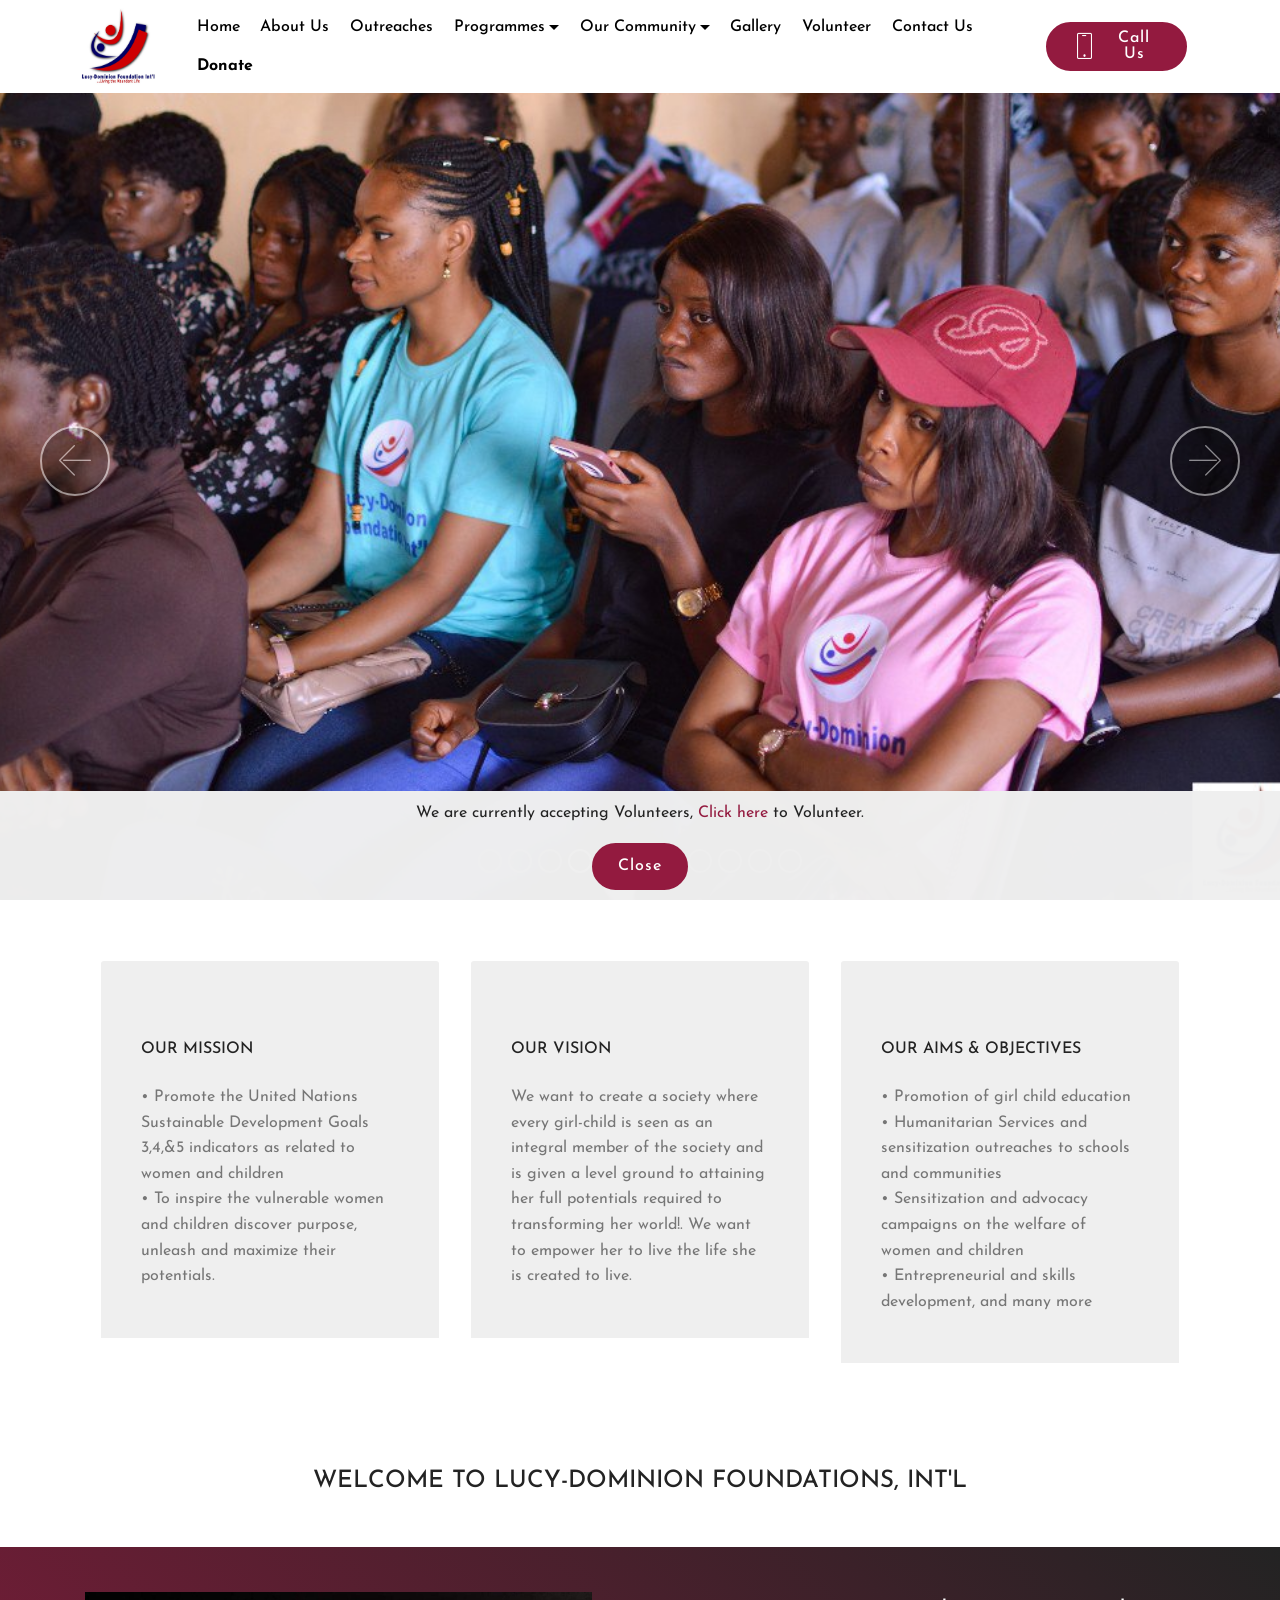
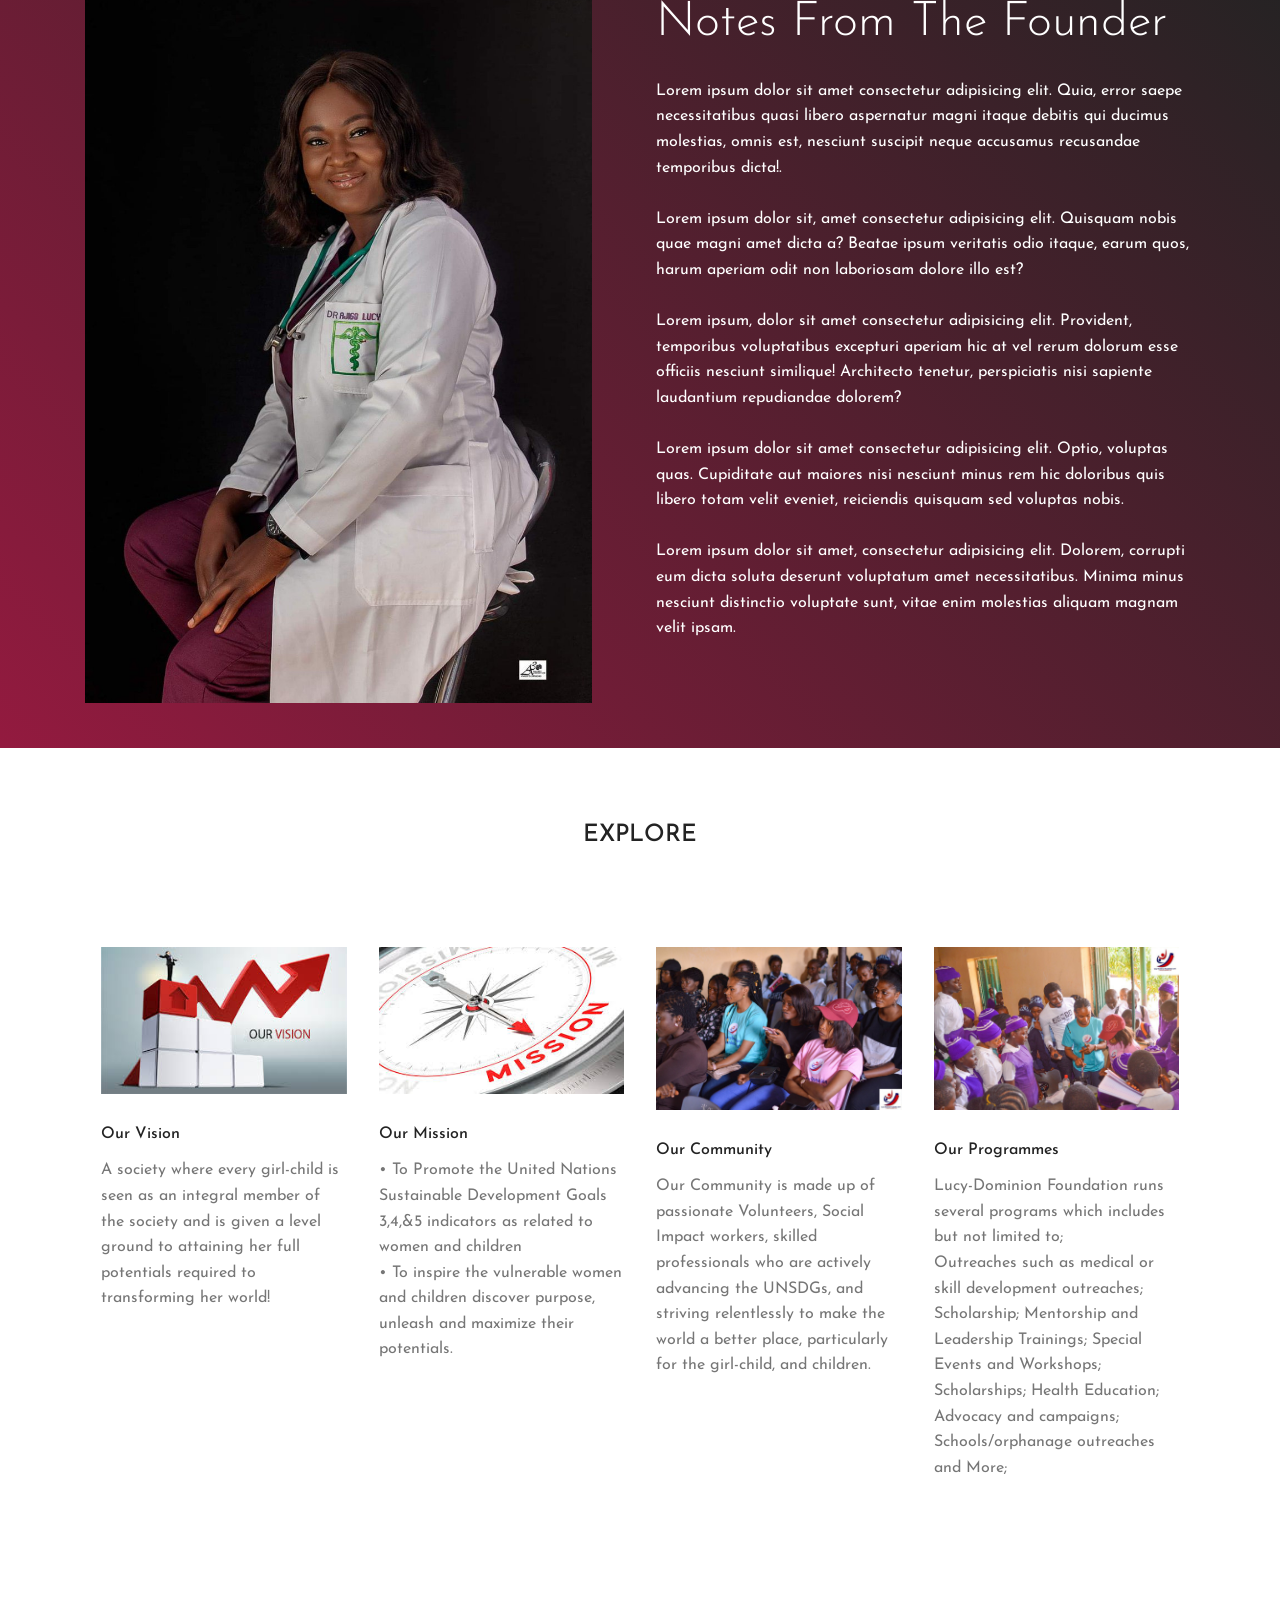
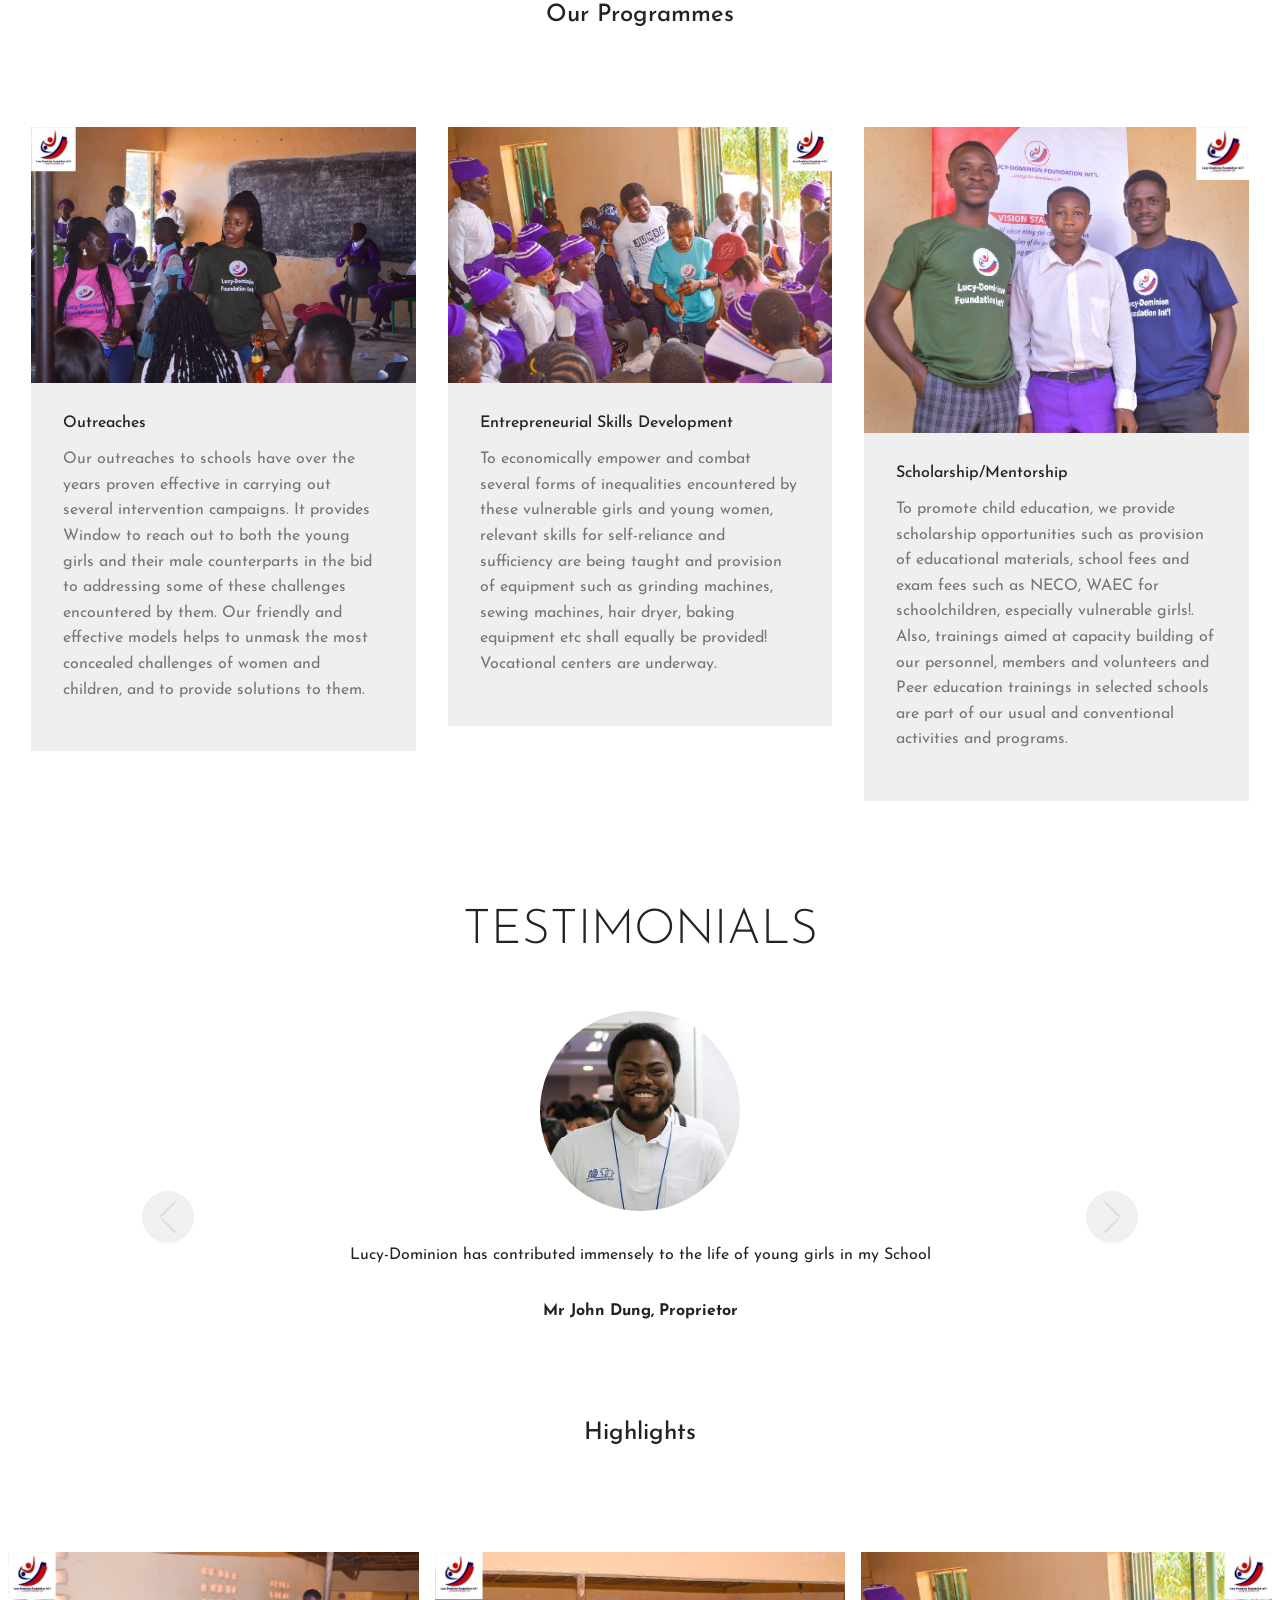
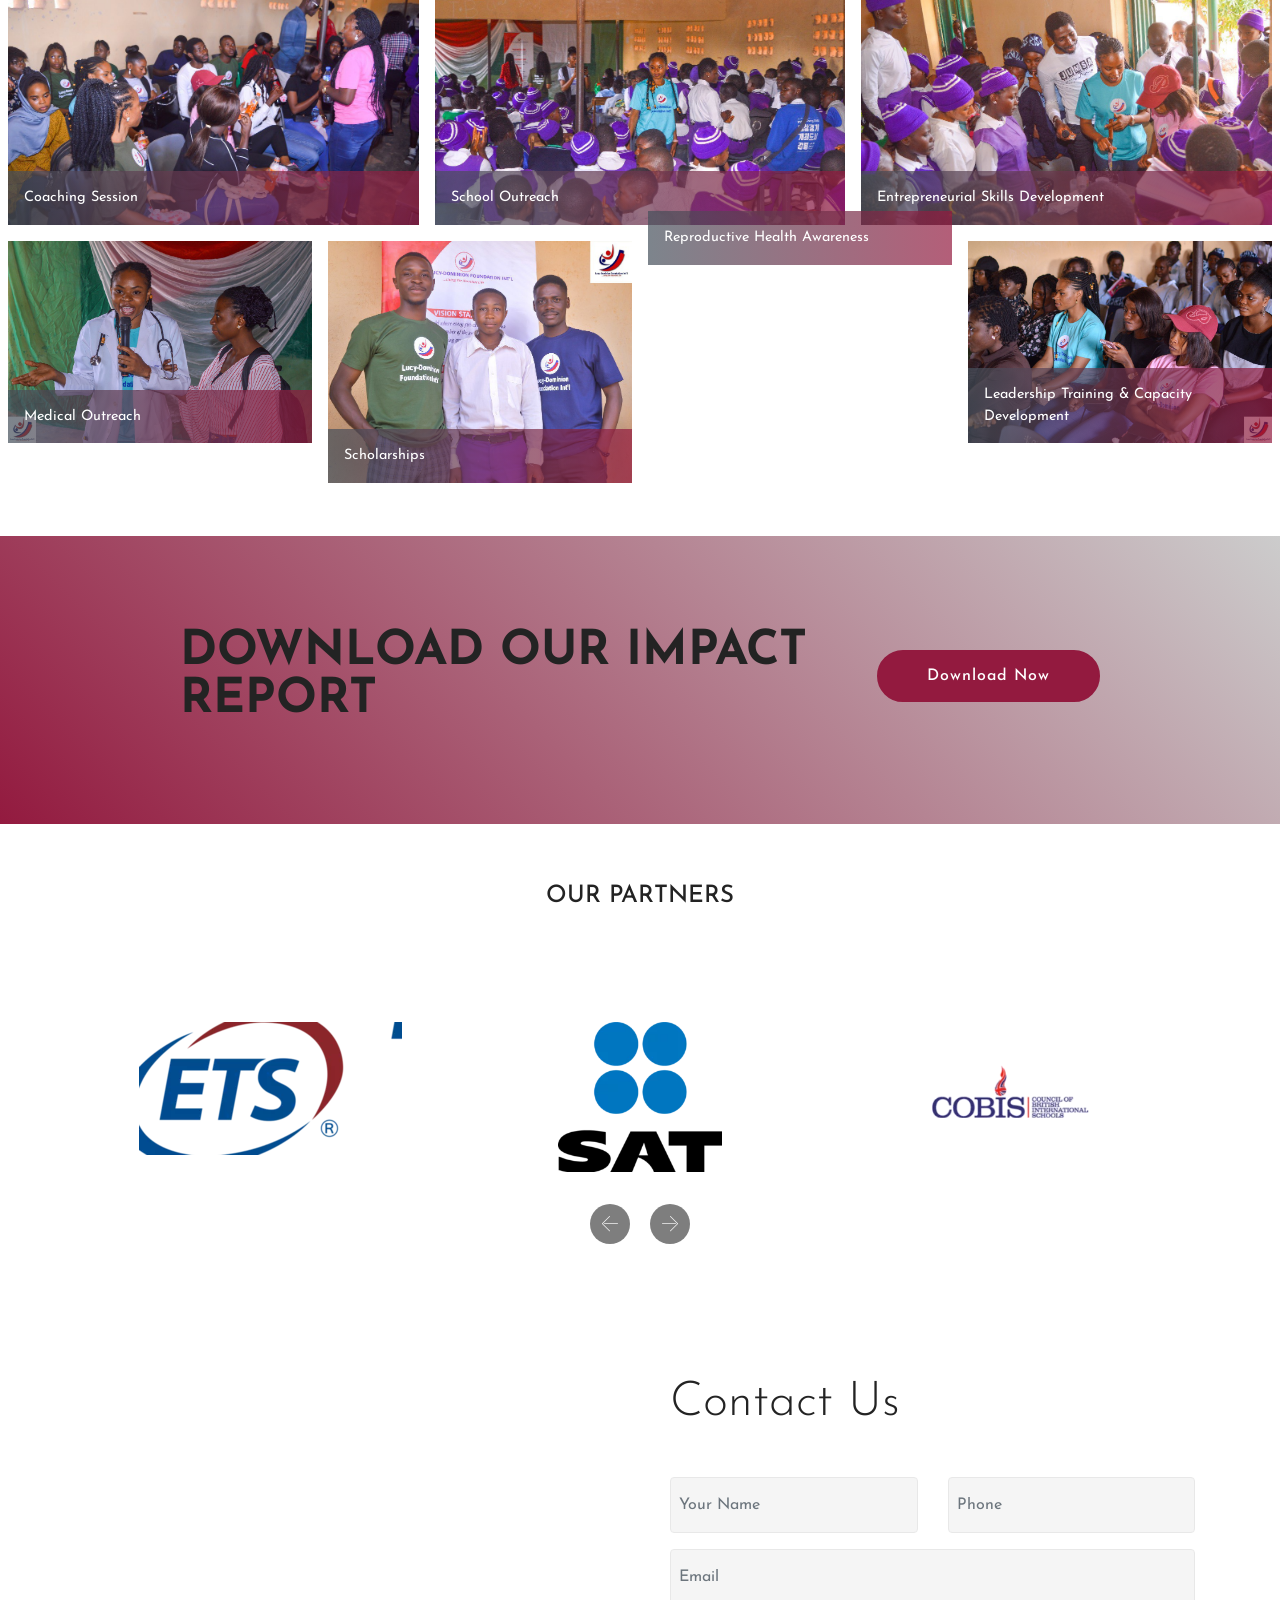
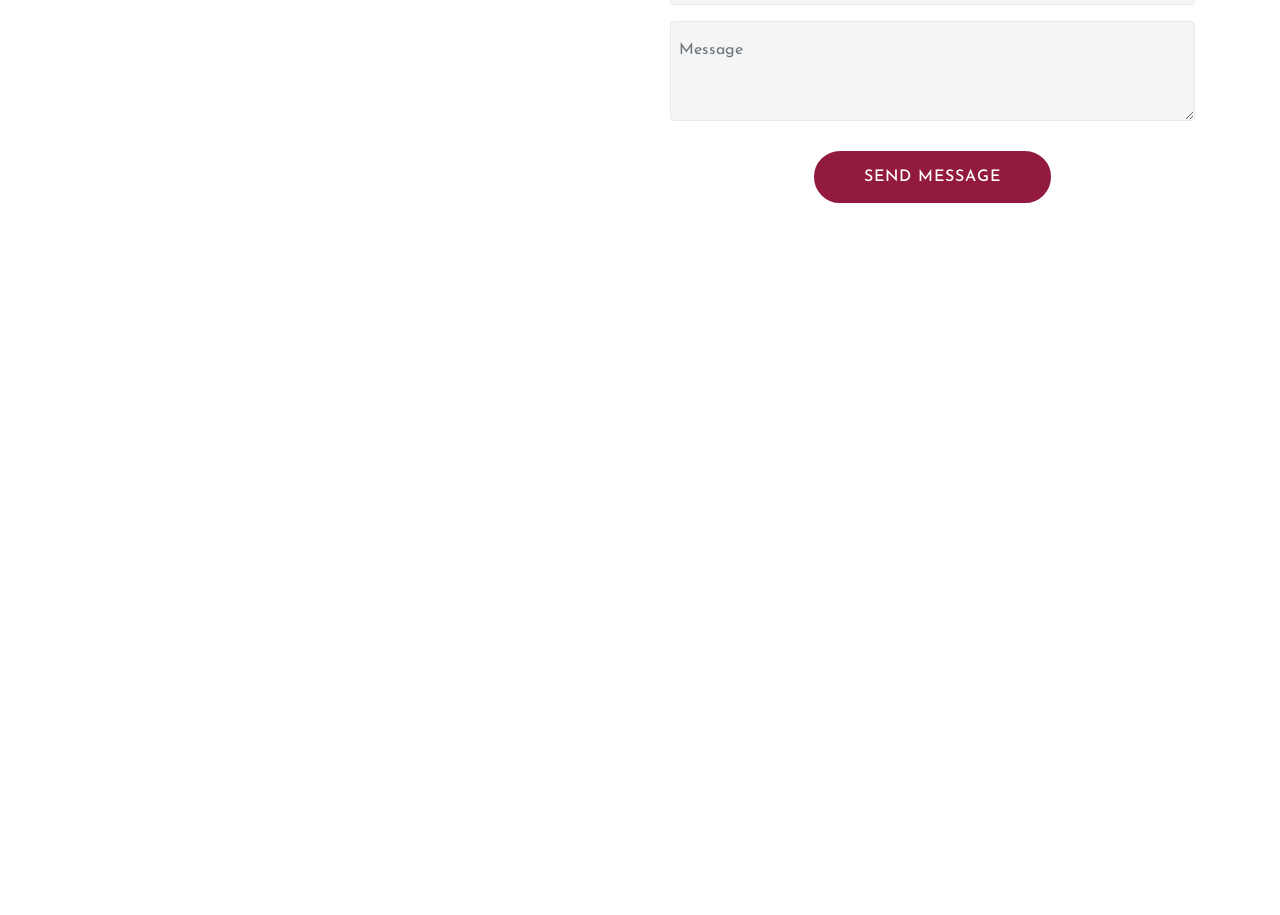
==== index.html @ bfbd8b7e "new upgrades" ====
<!DOCTYPE html>
<html  >
<head>
  
  <meta charset="UTF-8">
  <meta http-equiv="X-UA-Compatible" content="IE=edge">
  <meta name="generator" content="Mobirise v4.12.4, mobirise.com">
  <meta name="twitter:card" content="summary_large_image"/>
  <meta name="twitter:image:src" content="assets/images/index-meta.jpg">
  <meta property="og:image" content="assets/images/index-meta.jpg">
  <meta name="twitter:title" content="Caleb International College, Magodo">
  <meta name="viewport" content="width=device-width, initial-scale=1, minimum-scale=1">
  <link rel="shortcut icon" href="assets/Imagess/logo.jpg" type="image/x-icon">
  <meta name="description" content="">
  
  
  <title>Lucy-Dominion Foundation</title>
  <link rel="stylesheet" href="assets/web/assets/mobirise-icons/mobirise-icons.css">
  <link rel="stylesheet" href="assets/bootstrap/css/bootstrap.min.css">
  <link rel="stylesheet" href="assets/bootstrap/css/bootstrap-grid.min.css">
  <link rel="stylesheet" href="assets/bootstrap/css/bootstrap-reboot.min.css">
  <link rel="stylesheet" href="assets/facebook-plugin/style.css">
  <link rel="stylesheet" href="assets/socicon/css/styles.css">
  <link rel="stylesheet" href="assets/dropdown/css/style.css">
  <link rel="stylesheet" href="assets/animatecss/animate.min.css">
  <link rel="stylesheet" href="assets/tether/tether.min.css">
  <link rel="stylesheet" href="assets/theme/css/style.css">
  <link rel="stylesheet" href="assets/gallery/style.css">
  <link rel="preload" as="style" href="assets/mobirise/css/mbr-additional.css"><link rel="stylesheet" href="assets/mobirise/css/mbr-additional.css" type="text/css">
  
  
  
</head>
<body>
  <section class="menu cid-saNsEdzrTP" once="menu" id="menu2-0">

    

    <nav class="navbar navbar-expand beta-menu navbar-dropdown align-items-center navbar-fixed-top navbar-toggleable-sm">
        <button class="navbar-toggler navbar-toggler-right" type="button" data-toggle="collapse" data-target="#navbarSupportedContent" aria-controls="navbarSupportedContent" aria-expanded="false" aria-label="Toggle navigation">
            <div class="hamburger">
                <span></span>
                <span></span>
                <span></span>
                <span></span>
            </div>
        </button>
        <div class="menu-logo">
            <div class="navbar-brand">
                <span class="navbar-logo">
                    
                        <a href="index.html"><img src="assets/Imagess/logo.jpg" alt="Mobirise" title="" style="height: 4.8rem;"></a>
                    
                </span>
                
            </div>
        </div>
        <div class="collapse navbar-collapse" id="navbarSupportedContent">
            <ul class="navbar-nav nav-dropdown" data-app-modern-menu="true"><li class="nav-item">
                    <a class="nav-link link text-black display-4" href="index.html">
                        Home</a>
                </li>
                <li class="nav-item">
                    <a class="nav-link link text-black display-4" href="about-us.html">
                        About Us
                    </a>
                </li>
                <li class="nav-item">
                    <a class="nav-link link text-black display-4" href="Coming_soon.html">
                        Outreaches
                    </a>
                </li>
                <li class="nav-item dropdown"><a class="nav-link link text-black dropdown-toggle display-4" href="https://mobirise.co" data-toggle="dropdown-submenu" aria-expanded="false">
                     Programmes</a>
                       <div class="dropdown-menu">
                            <a class="text-black dropdown-item display-4" href="index.html">Outreaches</a>
                            <a class="text-black dropdown-item display-4" href="Coming_soon.html">Skills Development</a>
                            <a class="text-black dropdown-item display-4" href="Coming_soon.html">Scholarships</a>
                            <a class="text-black dropdown-item display-4" href="Coming_soon.html">Mentorship</a>
                            <a class="text-black dropdown-item display-4" href="Coming_soon.html">Events/Workshop</a>
                       </div>
                    </li>
                <li class="nav-item dropdown">
    <a class="nav-link link text-black dropdown-toggle display-4" href="https://mobirise.co" aria-expanded="false" data-toggle="dropdown-submenu">
        Our Community
    </a>
    <div class="dropdown-menu">
        <a class="text-black dropdown-item display-4" href="2020-2021-registration-form.html" aria-expanded="false">Join us</a>
        <a class="text-black dropdown-item display-4" href="Coming_soon.html" aria-expanded="false">Advisory/BOT</a>
        <a class="text-black dropdown-item display-4" href="Coming_soon.html" aria-expanded="false">Executives</a>
        <a class="text-black dropdown-item display-4" href="Coming_soon.html" aria-expanded="false">Blogs</a>
    </div>
</li>
<li class="nav-item"><a class="nav-link link text-black display-4" href="gallery.html" aria-expanded="false">
                        Gallery</a></li><li class="nav-item"><a class="nav-link link text-black display-4" href="2020-2021-registration-form.html" aria-expanded="false">
                        Volunteer</a></li><li class="nav-item"><a class="nav-link link text-black display-4" href="contact-us.html" aria-expanded="false">
                        Contact Us</a></li><li class="nav-item"><a class="nav-link link text-black display-4" href="Coming_soon.html" aria-expanded="false">
                        <b>Donate</b></a></li></ul>
            <div class="navbar-buttons mbr-section-btn"><a class="btn btn-sm btn-primary display-4" href="tel:+2347032071096">
                    <span class="btn-icon mbri-mobile mbr-iconfont mbr-iconfont-btn">
                    </span>
                    Call Us</a></div>
        </div>
    </nav>
</section>

<section class="engine"><a href="https://mobirise.info/t"></a></section><section class="carousel slide cid-saNuLk6AGf" data-interval="false" id="slider1-1">

    

    <div class="full-screen">
    <div class="mbr-slider slide carousel" data-keyboard="false" data-ride="carousel" data-interval="2000" data-pause="true">
        <ol class="carousel-indicators">
            <li data-app-prevent-settings="" data-target="#slider1-1" data-slide-to="0"></li>
            <li data-app-prevent-settings="" data-target="#slider1-1" data-slide-to="1"></li>
            <li data-app-prevent-settings="" data-target="#slider1-1" class="active" data-slide-to="2"></li>
            <li data-app-prevent-settings="" data-target="#slider1-1" data-slide-to="3"></li>
            <li data-app-prevent-settings="" data-target="#slider1-1" data-slide-to="4"></li>
            <li data-app-prevent-settings="" data-target="#slider1-1" class="active" data-slide-to="5"></li>
            <li data-app-prevent-settings="" data-target="#slider1-1" data-slide-to="6"></li>
            <li data-app-prevent-settings="" data-target="#slider1-1" data-slide-to="7"></li>
            <li data-app-prevent-settings="" data-target="#slider1-1" class="active" data-slide-to="8"></li>
            <li data-app-prevent-settings="" data-target="#slider1-1" data-slide-to="9"></li>
            <li data-app-prevent-settings="" data-target="#slider1-1" data-slide-to="10"></li>
            <!-- Add indicators for new images -->
            <!-- <li data-app-prevent-settings="" data-target="#slider1-1" data-slide-to="3"></li>
            <li data-app-prevent-settings="" data-target="#slider1-1" data-slide-to="4"></li> -->
            <!-- Repeat for the rest of the images -->
        </ol>
        <div class="carousel-inner" role="listbox">
            <div class="carousel-item slider-fullscreen-image" data-bg-video-slide="false" style="background-image: url(assets/Imagess/slide2.jpg);">
                <!-- Content for the first image --> Hey
            </div>
            <div class="carousel-item slider-fullscreen-image" data-bg-video-slide="false" style="background-image: url(assets/Imagess/slide3.jpg);">
                <!-- Content for the second image --> Haha
            </div>
            <div class="carousel-item slider-fullscreen-image active" data-bg-video-slide="false" style="background-image: url(assets/Imagess/slide1.jpg);">
                <!-- Content for the third image --> Huhu
            </div>
            <!-- Add content for new images here -->  Humm
            <div class="carousel-item slider-fullscreen-image" data-bg-video-slide="false" style="background-image: url(assets/Imagess/slide4.jpg);">
                <!-- Content for the fourth image --> Hi
            </div>
            <div class="carousel-item slider-fullscreen-image" data-bg-video-slide="false" style="background-image: url(assets/Imagess/slide12.jpg);">
                <!-- Content for the fifth image --> Hus
            </div>
            <!-- Repeat for the rest of the images -->
            <div class="carousel-item slider-fullscreen-image" data-bg-video-slide="false" style="background-image: url(assets/Imagess/slide6.jpg);">
                <!-- Content for the fourth image --> Hi
            </div>
            <div class="carousel-item slider-fullscreen-image" data-bg-video-slide="false" style="background-image: url(assets/Imagess/slide7.jpg);">
                <!-- Content for the fourth image --> Hi
            </div>
            <div class="carousel-item slider-fullscreen-image" data-bg-video-slide="false" style="background-image: url(assets/Imagess/slide8.jpg);">
                <!-- Content for the fourth image --> Hi
            </div>
            <div class="carousel-item slider-fullscreen-image" data-bg-video-slide="false" style="background-image: url(assets/Imagess/slide9.jpg);">
                <!-- Content for the fourth image --> Hi
            </div>
            <div class="carousel-item slider-fullscreen-image" data-bg-video-slide="false" style="background-image: url(assets/Imagess/slide11.jpg);">
                <!-- Content for the fourth image --> Hi
            </div>
        </div>
        <a data-app-prevent-settings="" class="carousel-control carousel-control-prev" role="button" data-slide="prev" href="#slider1-1">
            <span aria-hidden="true" class="mbri-left mbr-iconfont"></span>
            <span class="sr-only">Previous</span>
        </a>
        <a data-app-prevent-settings="" class="carousel-control carousel-control-next" role="button" data-slide="next" href="#slider1-1">
            <span aria-hidden="true" class="mbri-right mbr-iconfont"></span>
            <span class="sr-only">Next</span>
        </a>
    </div>
</div>


</section>

<section class="features6 cid-saNxkvnWzv" id="features6-2">
    
    

    
    <div class="container">  
        <div class="media-container-row">

            <div class="card p-3 col-12 col-md-6 col-lg-4">
                <div class="card-img pb-3">
                    <span class=""></span>
                </div> 
                <div class="card-box"> 
                    <h4 class="card-title py-3 mbr-fonts-style display-7">OUR MISSION</h4>
                    <p class="mbr-text mbr-fonts-style display-7">
                        •	Promote the United Nations Sustainable Development Goals 3,4,&5 indicators as related to women and children  <br>•	To inspire the vulnerable women and children discover purpose, unleash and maximize their potentials.
                    </p>
                </div>
            </div>

            <div class="card p-3 col-12 col-md-6 col-lg-4">
                <div class="card-img pb-3">
                    <span class=""></span>
                </div>
                <div class="card-box">
                    <h4 class="card-title py-3 mbr-fonts-style display-7">OUR VISION</h4>
                    <p class="mbr-text mbr-fonts-style display-7">
                      We want to create a society where every girl-child is seen as an integral member of the society and is given a level ground to attaining her full potentials required to transforming her world!. We want to empower her to live the life she is created to live. 
                    </p>
                </div>
            </div>

            <div class="card p-3 col-12 col-md-6 col-lg-4">
                <div class="card-img pb-3">
                    <span class=""></span>
                </div>
                <div class="card-box">
                    <h4 class="card-title py-3 mbr-fonts-style display-7">OUR AIMS & OBJECTIVES</h4>
                    <p class="mbr-text mbr-fonts-style display-7">
                        • Promotion of girl child education <br>
                        • Humanitarian Services and sensitization outreaches to schools and communities <br>
                        • Sensitization and advocacy campaigns on the welfare of women and children  <br>
                        • Entrepreneurial and skills development, and many more <br>
                        
            
                        
                    </p>
                </div>
            </div>

            

        </div>

    </div>

</section>

<section class="mbr-section content4 cid-saNyfQRfT1" id="content4-3">

    

    <div class="container">
        <div class="media-container-row">
            <div class="title col-12 col-md-8">
                <h2 class="align-center pb-3 mbr-fonts-style display-5">WELCOME TO LUCY-DOMINION FOUNDATIONS, INT'L</h2>
                
                
            </div>
        </div>
    </div>
</section>

<section class="header3 cid-saNyKTIjS6" id="header3-5">

    

    

    <div class="container">
        <div class="media-container-row">
            <div class="mbr-figure" style="width: 100%;">
                <img src="assets/Imagess/Pic1.jpg" alt="Mobirise" title="">
            </div>

            <div class="media-content">
                
                <h3 class="mbr-section-subtitle align-left mbr-white mbr-light pb-3 mbr-fonts-style display-2">Notes From The Founder</h3>
                <div class="mbr-section-text mbr-white pb-3 ">
                    <p class="mbr-text mbr-fonts-style display-7">Lorem ipsum dolor sit amet consectetur adipisicing elit. Quia, error saepe necessitatibus quasi libero aspernatur magni itaque debitis qui ducimus molestias, omnis est, nesciunt suscipit neque accusamus recusandae temporibus dicta!.
<br>
<br>Lorem ipsum dolor sit, amet consectetur adipisicing elit. Quisquam nobis quae magni amet dicta a? Beatae ipsum veritatis odio itaque, earum quos, harum aperiam odit non laboriosam dolore illo est?
<br>
<br>Lorem ipsum, dolor sit amet consectetur adipisicing elit. Provident, temporibus voluptatibus excepturi aperiam hic at vel rerum dolorum esse officiis nesciunt similique! Architecto tenetur, perspiciatis nisi sapiente laudantium repudiandae dolorem?
<br>
<br>Lorem ipsum dolor sit amet consectetur adipisicing elit. Optio, voluptas quas. Cupiditate aut maiores nisi nesciunt minus rem hic doloribus quis libero totam velit eveniet, reiciendis quisquam sed voluptas nobis.
<br>
<br>Lorem ipsum dolor sit amet, consectetur adipisicing elit. Dolorem, corrupti eum dicta soluta deserunt voluptatum amet necessitatibus. Minima minus nesciunt distinctio voluptate sunt, vitae enim molestias aliquam magnam velit ipsam.</p>
                </div>
                
            </div>
        </div>
    </div>

</section>

<section class="mbr-section content4 cid-saNBjEUnGV" id="content4-6">

    

    <div class="container">
        <div class="media-container-row">
            <div class="title col-12 col-md-8">
                <h2 class="align-center pb-3 mbr-fonts-style display-5">EXPLORE</h2>
                
                
            </div>
        </div>
    </div>
</section>

<section class="features2 cid-saNBweNDr5" id="features2-7">

    

    
    
    <div class="container">
        <div class="media-container-row">
            <div class="card p-3 col-12 col-md-6 col-lg-3">
                <div class="card-wrapper">
                    <div class="card-img">
                        <img src="assets/images/our-vision.jpg" alt="Mobirise" title="">
                    </div>
                    <div class="card-box">
                        <h4 class="card-title pb-3 mbr-fonts-style display-7">
                            Our Vision</h4>
                        <p class="mbr-text mbr-fonts-style display-7">A society where every girl-child is seen as an integral member of the society and is given a level ground 
to attaining her full potentials required to transforming her world!</p>
                    </div>
                </div>
            </div>

            <div class="card p-3 col-12 col-md-6 col-lg-3">
                <div class="card-wrapper">
                    <div class="card-img">
                        <img src="assets/images/our-mission.jpg" alt="Mobirise" title="">
                    </div>
                    <div class="card-box ">
                        <h4 class="card-title pb-3 mbr-fonts-style display-7">
                            Our Mission</h4>
                        <p class="mbr-text mbr-fonts-style display-7">•	To Promote the United Nations Sustainable Development Goals 3,4,&5 indicators as related to women and children
<br>• To inspire the vulnerable women and children discover purpose, unleash and maximize their potentials.</p>
                    </div>
                </div>
            </div>

            <div class="card p-3 col-12 col-md-6 col-lg-3">
                <div class="card-wrapper">
                    <div class="card-img">
                        <img src="assets/Imagess/slide4.jpg" alt="Mobirise" title="">
                    </div>
                    <div class="card-box">
                        <h4 class="card-title pb-3 mbr-fonts-style display-7">
                            Our Community</h4>
                        <p class="mbr-text mbr-fonts-style display-7">Our Community is made up of passionate Volunteers, Social Impact workers, skilled professionals who are actively advancing the UNSDGs, and striving relentlessly to make the world a better place, particularly for the girl-child, and children. </p>
                    </div>
                </div>
            </div>

            <div class="card p-3 col-12 col-md-6 col-lg-3">
                <div class="card-wrapper">
                    <div class="card-img">
                        <img src="assets/Imagess/slide12.jpg" alt="Mobirise" title="">
                    </div>
                    <div class="card-box">
                        <h4 class="card-title pb-3 mbr-fonts-style display-7">Our Programmes</h4>
                        <p class="mbr-text mbr-fonts-style display-7">Lucy-Dominion Foundation runs several programs which includes but not limited to;
<br> Outreaches such as medical or skill development outreaches; Scholarship; Mentorship and Leadership Trainings; Special Events and Workshops; 
<br>Scholarships; Health Education; Advocacy and campaigns; Schools/orphanage outreaches and More;
<br></p>
                    </div>
                </div>
            </div>
        </div>
    </div>
</section>

<section class="mbr-section content4 cid-saNDO8jyTA" id="content4-9">

    

    <div class="container">
        <div class="media-container-row">
            <div class="title col-12 col-md-8">
                <h2 class="align-center pb-3 mbr-fonts-style display-5">Our Programmes</h2>
                
                
            </div>
        </div>
    </div>
</section>

<section class="features17 cid-saNEaRpJmq" id="features17-b">
    
    

    
    <div class="container-fluid">
        <div class="media-container-row">
            <div class="card p-3 col-12 col-md-6 col-lg-4">
                <div class="card-wrapper">
                    <div class="card-img">
                        <img src="assets/Imagess/slide14.jpg" alt="Mobirise" title="">
                    </div>
                    <div class="card-box">
                        <h4 class="card-title pb-3 mbr-fonts-style display-7">
                            Outreaches</h4>
                        <p class="mbr-text mbr-fonts-style display-7">
                           Our outreaches to schools have over the years proven effective in carrying out several intervention campaigns. It provides Window to reach out to both the young girls and their male counterparts in the bid to addressing some of these challenges encountered by them. Our friendly and effective models helps to unmask the most concealed challenges of women and children, and to provide solutions to them. 
                        </p>
                    </div>
                </div>
            </div>

            <div class="card p-3 col-12 col-md-6 col-lg-4">
                <div class="card-wrapper">
                    <div class="card-img">
                        <img src="assets/Imagess/slide12.jpg" alt="Mobirise" title="">
                    </div>
                    <div class="card-box">
                        <h4 class="card-title pb-3 mbr-fonts-style display-7">
                            Entrepreneurial Skills Development</h4>
                        <p class="mbr-text mbr-fonts-style display-7">
                          To economically empower and combat several forms of inequalities encountered by these vulnerable girls and young women, relevant skills for self-reliance and sufficiency are being taught and provision of equipment such as grinding machines, sewing machines, hair dryer, baking equipment etc shall equally be provided! Vocational centers are underway.</p>
                    </div>
                </div>
            </div>

            <div class="card p-3 col-12 col-md-6 col-lg-4">
                <div class="card-wrapper">
                    <div class="card-img">
                        <img src="assets/Imagess/slide15.jpg" alt="Mobirise" title="">
                    </div>
                    <div class="card-box">
                        <h4 class="card-title pb-3 mbr-fonts-style display-7">
                           Scholarship/Mentorship</h4>
                        <p class="mbr-text mbr-fonts-style display-7">
                            To promote child education, we provide scholarship opportunities such as provision of educational materials, school fees and exam fees such as NECO, WAEC for schoolchildren, especially vulnerable girls!. Also, trainings aimed at capacity building of our personnel, members and volunteers and Peer education trainings in selected schools are part of our usual and conventional activities and programs.
                        </p>
                    </div>
                </div>
            </div>

            
            
            
        </div>
    </div>
</section>

<section class="carousel slide testimonials-slider cid-saNFHVfbry" data-interval="false" id="testimonials-slider1-c">
    
    

    

    <div class="container text-center">
        <h2 class="pb-5 mbr-fonts-style display-2">
            TESTIMONIALS
        </h2>

        <div class="carousel slide" role="listbox" data-pause="true" data-keyboard="false" data-ride="carousel" data-interval="5000">
            <div class="carousel-inner">
                
                
            <div class="carousel-item">
                    <div class="user col-md-8">
                        <div class="user_image">
                            <img src="assets/Imagess/Cus1.jfif" alt="" title="">
                        </div>
                        <div class="user_text pb-3">
                            <p class="mbr-fonts-style display-7">Lucy-Dominion has contributed immensely to the life of young girls in my School
                            </p>
                        </div>
                        <div class="user_name mbr-bold pb-2 mbr-fonts-style display-7">
                            Mr John Dung, Proprietor</div>
                        
                    </div>
                </div><div class="carousel-item">
                    <div class="user col-md-8">
                        <div class="user_image">
                            <img src="assets/Imagess/cus2.jfif" alt="" title="">
                        </div>
                        <div class="user_text pb-3">
                            <p class="mbr-fonts-style display-7">
                                Lucy-Dominion Foundation is an answer to the prayers of the girls in my School, Through their Pad-the-girls initiative, our girls were empowered. 
                            </p>
                        </div>
                        <div class="user_name mbr-bold pb-2 mbr-fonts-style display-7">
                            Mrs Jane Aragun</div>
                        
                    </div>
                </div><div class="carousel-item">
                    <div class="user col-md-8">
                        <div class="user_image">
                            <img src="assets/Imagess/cus3.jpg" alt="" title="">
                        </div>
                        <div class="user_text pb-3">
                            <p class="mbr-fonts-style display-7">
                                We can tell you that we are very happy with the Lucy-Dominion Foundation, her volunteers are so passionate and sacrificial and the education they give young girl is life-transforming
                            </p>
                        </div>
                        <div class="user_name mbr-bold pb-2 mbr-fonts-style display-7">
                            Engr. Uchenna Matthias</div>
                        
                    </div>
                </div></div>

            <div class="carousel-controls">
                <a class="carousel-control-prev" role="button" data-slide="prev">
                  <span aria-hidden="true" class="mbri-arrow-prev mbr-iconfont"></span>
                  <span class="sr-only">Previous</span>
                </a>
                
                <a class="carousel-control-next" role="button" data-slide="next">
                  <span aria-hidden="true" class="mbri-arrow-next mbr-iconfont"></span>
                  <span class="sr-only">Next</span>
                </a>
            </div>
        </div>
    </div>
</section>

<section class="mbr-section content4 cid-saNHmCLdLQ" id="content4-d">

    

    <div class="container">
        <div class="media-container-row">
            <div class="title col-12 col-md-8">
                <h2 class="align-center pb-3 mbr-fonts-style display-5">Highlights</h2>
                
                
            </div>
        </div>
    </div>
</section>

<section class="mbr-gallery mbr-slider-carousel cid-saNHB57UL5" id="gallery4-e">

    

    <div>
        <div><!-- Gallery --><div class="gallery-row"><div class="mbr-gallery-layout-default"><div><div class="row-first row justify-content-center m-0"><div class="mbr-gallery-item col-lg-4 col-md-4 col-sm-12 p-2" data-video-url="false"><div href="#lb-gallery4-e" data-slide-to="0" data-toggle="modal"><img src="assets/Imagess/slide9.jpg" alt="" title=""><span class="icon-focus"></span><span class="mbr-gallery-title mbr-fonts-style display-7">Coaching Session</span></div></div><div class="mbr-gallery-item col-lg-4 col-md-4 col-sm-12 p-2" data-video-url="false"><div href="#lb-gallery4-e" data-slide-to="1" data-toggle="modal"><img src="assets/Imagess/slide13.jpg" alt="" title=""><span class="icon-focus"></span><span class="mbr-gallery-title mbr-fonts-style display-7">School Outreach</span></div></div><div class="mbr-gallery-item col-lg-4 col-md-4 col-sm-12 p-2" data-video-url="false"><div href="#lb-gallery4-e" data-slide-to="2" data-toggle="modal"><img src="assets/Imagess/slide12.jpg" alt="" title=""><span class="icon-focus"></span><span class="mbr-gallery-title mbr-fonts-style display-7">Entrepreneurial Skills Development</span></div></div></div><div class="row-second row justify-content-center m-0"><div class="mbr-gallery-item col-lg-3 col-md-6 col-sm-12 p-2" data-video-url="false"><div href="#lb-gallery4-e" data-slide-to="3" data-toggle="modal"><img src="assets/Imagess/slide17.jpg" alt="" title=""><span class="icon-focus"></span><span class="mbr-gallery-title mbr-fonts-style display-7">Medical Outreach</span></div></div><div class="mbr-gallery-item col-lg-3 col-md-6 col-sm-12 p-2" data-video-url="false"><div href="#lb-gallery4-e" data-slide-to="4" data-toggle="modal"><img src="assets/Imagess/slide15.jpg" alt="" title=""><span class="icon-focus"></span><span class="mbr-gallery-title mbr-fonts-style display-7">Scholarships</span></div></div><div class="mbr-gallery-item col-lg-3 col-md-6 col-sm-12 p-2" data-video-url="false"><div href="#lb-gallery4-e" data-slide-to="5" data-toggle="modal"><img src="assets/imagess/slide18.jpg" alt="" title=""><span class="icon-focus"></span><span class="mbr-gallery-title mbr-fonts-style display-7">Reproductive Health Awareness</span></div></div><div class="mbr-gallery-item col-lg-3 col-md-6 col-sm-12 p-2" data-video-url="false"><div href="#lb-gallery4-e" data-slide-to="6" data-toggle="modal"><img src="assets/Imagess/slide4.jpg" alt="" title=""><span class="icon-focus"></span><span class="mbr-gallery-title mbr-fonts-style display-7">Leadership Training & Capacity Development</span></div></div></div></div><div class="clearfix"></div></div></div><!-- Lightbox --><div data-app-prevent-settings="" class="mbr-slider modal fade carousel slide" tabindex="-1" data-keyboard="true" data-interval="false" id="lb-gallery4-e"><div class="modal-dialog"><div class="modal-content"><div class="modal-body"><div class="carousel-inner"><div class="carousel-item"><img src="assets/images/img-gallery-1.jpg" alt="" title=""></div><div class="carousel-item"><img src="assets/images/img-gallery-2.jpg" alt="" title=""></div><div class="carousel-item"><img src="assets/images/img-gallery-3.jpg" alt="" title=""></div><div class="carousel-item"><img src="assets/images/img-gallery-5.jpg" alt="" title=""></div><div class="carousel-item"><img src="assets/images/img-gallery-6.jpg" alt="" title=""></div><div class="carousel-item"><img src="assets/images/img-gallery-7.jpg" alt="" title=""></div><div class="carousel-item active"><img src="assets/images/img-gallery-8.jpg" alt="" title=""></div></div><a class="carousel-control carousel-control-prev" role="button" data-slide="prev" href="#lb-gallery4-e"><span class="mbri-left mbr-iconfont" aria-hidden="true"></span><span class="sr-only">Previous</span></a><a class="carousel-control carousel-control-next" role="button" data-slide="next" href="#lb-gallery4-e"><span class="mbri-right mbr-iconfont" aria-hidden="true"></span><span class="sr-only">Next</span></a><a class="close" href="#" role="button" data-dismiss="modal"><span class="sr-only">Close</span></a></div></div></div></div></div>
    </div>

</section>

<section class="mbr-section info1 cid-saNLHnKeJD" id="info1-f">

    

    
    <div class="container">
        <div class="row justify-content-center content-row">
            <div class="media-container-column title col-12 col-lg-7 col-md-6">
                
                <h2 class="align-left mbr-bold mbr-fonts-style display-2">DOWNLOAD OUR IMPACT REPORT</h2>
            </div>
            <div class="media-container-column col-12 col-lg-3 col-md-4">
                <div class="mbr-section-btn align-right py-4"><a class="btn btn-primary display-4" href="">Download Now</a></div>
            </div>
        </div>
    </div>
</section>

<section class="mbr-section content4 cid-saNM4gHatO" id="content4-g">

    

    <div class="container">
        <div class="media-container-row">
            <div class="title col-12 col-md-8">
                <h2 class="align-center pb-3 mbr-fonts-style display-5">OUR PARTNERS</h2>
                
                
            </div>
        </div>
    </div>
</section>

<section class="clients cid-saNMfALXtu" data-interval="false" id="clients-h">
      

    
        

    <div class="container">
        <div class="carousel slide" role="listbox" data-pause="true" data-keyboard="false" data-ride="carousel" data-interval="4000">
            <div class="carousel-inner" data-visible="3">
                
                
                
                
                
            <div class="carousel-item ">
                    <div class="media-container-row">
                        <div class="col-md-12">
                            <div class="wrap-img ">
                                <img src="assets/images/ielts.png" class="img-responsive clients-img" alt="" title="">
                            </div>
                        </div>
                    </div>
                </div><div class="carousel-item ">
                    <div class="media-container-row">
                        <div class="col-md-12">
                            <div class="wrap-img ">
                                <img src="assets/images/sat.png" class="img-responsive clients-img" alt="" title="">
                            </div>
                        </div>
                    </div>
                </div><div class="carousel-item ">
                    <div class="media-container-row">
                        <div class="col-md-12">
                            <div class="wrap-img ">
                                <img src="assets/images/cobis.png" class="img-responsive clients-img" alt="" title="">
                            </div>
                        </div>
                    </div>
                </div></div>
            <div class="carousel-controls">
                <a data-app-prevent-settings="" class="carousel-control carousel-control-prev" role="button" data-slide="prev">
                    <span aria-hidden="true" class="mbri-left mbr-iconfont"></span>
                    <span class="sr-only">Previous</span>
                </a>
                <a data-app-prevent-settings="" class="carousel-control carousel-control-next" role="button" data-slide="next">
                    <span aria-hidden="true" class="mbri-right mbr-iconfont"></span>
                    <span class="sr-only">Next</span>
                </a>
            </div>
        </div>
    </div>
</section>

<section class="mbr-section form4 cid-saNNcewcZt" id="form4-i">

    

    
    <div class="container">
        <div class="row">
            <div class="col-md-6">
                <div class="google-map">
                    <iframe frameborder="0" style="border:0" src="https://www.google.com/maps/embed?pb=!1m14!1m8!1m3!1d15853.381331135904!2d3.3762556!3d6.6039378!3m2!1i1024!2i768!4f13.1!3m3!1m2!1s0x0%3A0x31f2288133cbfb64!2sLucy%20Dominion%20Foundation!5e0!3m2!1sen!2sng!4v1600303777868!5m2!1sen!2sng" allowfullscreen=""></iframe>
                </div>
            </div>
            
            <div class="col-md-6">
                <h2 class="pb-3 align-left mbr-fonts-style display-2">
                    Contact Us</h2>
                <div>
                    <div class="icon-block pb-3 align-left">
                        
                        
                    </div>
                    
                </div>
                <div data-form-type="formoid">
                    
                    <form action="https://mobirise.com/" method="POST" class="mbr-form form-with-styler" data-form-title="Mobirise Form"><input type="hidden" name="email" data-form-email="true" value="CmUwfsmfw0zneBSZdghMyXxJJPiKvQvmzXI3l77ySNW6hRHunoRa0tgjdFHwokBdX6o3nUHMo4um9mXeFFagpZdf4rmjR/E0QhOtqRsgvDcWIifIAvuUu6ydrLYKhC5R">
                        <div class="row">
                            <div hidden="hidden" data-form-alert="" class="alert alert-success col-12">Thanks for filling out the form!</div>
                            <div hidden="hidden" data-form-alert-danger="" class="alert alert-danger col-12">
                            </div>
                        </div>
                        <div class="dragArea row">
                            <div class="col-md-6  form-group" data-for="name">
                                <input type="text" name="name" placeholder="Your Name" data-form-field="Name" required="required" class="form-control input display-7" id="name-form4-i">
                            </div>
                            <div class="col-md-6  form-group" data-for="phone">
                                <input type="text" name="phone" placeholder="Phone" data-form-field="Phone" required="required" class="form-control input display-7" id="phone-form4-i">
                            </div>
                            <div data-for="email" class="col-md-12  form-group">
                                <input type="text" name="email" placeholder="Email" data-form-field="Email" class="form-control input display-7" required="required" id="email-form4-i">
                            </div>
                            <div data-for="message" class="col-md-12  form-group">
                                <textarea name="message" placeholder="Message" data-form-field="Message" class="form-control input display-7" id="message-form4-i"></textarea>
                            </div>
                            <div class="col-md-12 input-group-btn  mt-2 align-center">
                                <button type="submit" class="btn btn-primary btn-form display-4">SEND MESSAGE</button>
                            </div>
                        </div>
                    </form>
                </div>
            </div>
        </div>
    </div>
</section>

<section class="cid-sbwv0tje87 mbr-reveal" id="footer1-2l">

    

    

    <div class="container">
        <div class="media-container-row content text-white">
            <div class="col-12 col-md-3">
                <div class="media-wrap">
                    
                        <img src="assets/Imagess/logo.jpg" alt="Mobirise" title="">
                    
                </div>
            </div>
            <div class="col-12 col-md-3 mbr-fonts-style display-7">
                <h5 class="pb-3">
                    Address
                </h5>
                <p class="mbr-text"><strong>Nigeria Office.<br></strong>No. 1 Zachariah Mbohok Close, Gate 4 JUTH Lamingo, Jos Plateau state.
<br>
<br><strong>Europe Office.</strong><br>...Coming Soon.</p>
            </div>
            <div class="col-12 col-md-3 mbr-fonts-style display-7">
                <h5 class="pb-3">REACH OUT TO US</h5>
                <p class="mbr-text"><strong>Nigeria Office.<br></strong>Fax: 82XXXXX
<br>Tel: &nbsp;+2347032071096; +2347036022539; +2348138439006
<br>E-mail: Lucy-Dominion....
<br>             
<br>
<br><strong>London Office.</strong><br>Tel: +447XXXXXXXX
<br>
<br>Email: Lucy-Dominion...</p>
            </div>
            <div class="col-12 col-md-3 mbr-fonts-style display-7">
                <h5 class="pb-3">QUICK LINKS</h5>
                <p class="mbr-text">- <a href="index.html" class="text-white"><u>Home</u></a><br>- <a href="about-us.html" class="text-white"><u>About Us</u></a><br>- <u><a href="gallery.html" class="text-white">Gallery</a><br></u>-&nbsp;<u><a href="Coming_soon.html" class="text-white"><u>Blogs</u></a><br></u>- <u><a href="contact-us.html" class="text-white">Contact Us</a></u></p> - <a href="Coming_soon.html" class="text-white"><u>Donate</u></a>
            </div>
        </div>
        <div class="footer-lower">
            <div class="media-container-row">
                <div class="col-sm-12">
                    <hr>
                </div>
            </div>
            <div class="media-container-row mbr-white">
                <div class="col-sm-6 copyright">
                    <p class="mbr-text mbr-fonts-style display-7"></p><p></p><p>
                        © Copyright 2023 -  Lucy-Dominion Foundation Int'l - All Rights Reserved. &nbsp;<br></p><p></p><p><em>- Designed by <a href="https://wa.me/+2348135718993/?text=Hi%20Elijah,%20I%20need%20your%20services.%20My%20name%20is%20_____
                            " target="_blank"><u><strong>Elijah Lawal</strong></u></a></em></p>
                </div>
                <div class="col-md-6">
                    
                </div>
            </div>
        </div>
    </div>
</section>


  <script src="assets/web/assets/jquery/jquery.min.js"></script>
  <script src="assets/popper/popper.min.js"></script>
  <script src="assets/bootstrap/js/bootstrap.min.js"></script>
  <script src="https://connect.facebook.net/en_US/sdk.js#xfbml=1&version=v2.5"></script>
  <script src="https://apis.google.com/js/plusone.js"></script>
  <script src="assets/facebook-plugin/facebook-script.js"></script>
  <script src="assets/smoothscroll/smooth-scroll.js"></script>
  <script src="assets/viewportchecker/jquery.viewportchecker.js"></script>
  <script src="assets/dropdown/js/nav-dropdown.js"></script>
  <script src="assets/dropdown/js/navbar-dropdown.js"></script>
  <script src="assets/touchswipe/jquery.touch-swipe.min.js"></script>
  <script src="assets/web/assets/cookies-alert-plugin/cookies-alert-core.js"></script>
  <script src="assets/web/assets/cookies-alert-plugin/cookies-alert-script.js"></script>
  <script src="assets/ytplayer/jquery.mb.ytplayer.min.js"></script>
  <script src="assets/vimeoplayer/jquery.mb.vimeo_player.js"></script>
  <script src="assets/tether/tether.min.js"></script>
  <script src="assets/bootstrapcarouselswipe/bootstrap-carousel-swipe.js"></script>
  <script src="assets/mbr-testimonials-slider/mbr-testimonials-slider.js"></script>
  <script src="assets/masonry/masonry.pkgd.min.js"></script>
  <script src="assets/imagesloaded/imagesloaded.pkgd.min.js"></script>
  <script src="assets/mbr-clients-slider/mbr-clients-slider.js"></script>
  <script src="assets/theme/js/script.js"></script>
  <script src="assets/gallery/player.min.js"></script>
  <script src="assets/gallery/script.js"></script>
  <script src="assets/slidervideo/script.js"></script>
  <script src="assets/formoid/formoid.min.js"></script>
  
  
  <input name="cookieData" type="hidden" data-cookie-customDialogSelector='null' data-cookie-colorText='#232323' data-cookie-colorBg='rgba(239, 239, 239, 0.99)' data-cookie-textButton='Close' data-cookie-colorButton='' data-cookie-colorLink='#931a3f' data-cookie-underlineLink='false' data-cookie-text="We are currently accepting Volunteers, <a href='2020-2021-registration-form.html'>Click here</a> to Volunteer.">
    <input name="animation" type="hidden">
  
  </body>
</html>
---- assets/web/assets/mobirise-icons/mobirise-icons.css ----
@font-face {
  font-family: 'MobiriseIcons';
  src:  url('mobirise-icons.eot?spat4u');
  src:  url('mobirise-icons.eot?spat4u#iefix') format('embedded-opentype'),
    url('mobirise-icons.ttf?spat4u') format('truetype'),
    url('mobirise-icons.woff?spat4u') format('woff'),
    url('mobirise-icons.svg?spat4u#MobiriseIcons') format('svg');
  font-weight: normal;
  font-style: normal;
  font-display: swap;
}

[class^="mbri-"], [class*=" mbri-"] {
  /* use !important to prevent issues with browser extensions that change fonts */
  font-family: MobiriseIcons !important;
  speak: none;
  font-style: normal;
  font-weight: normal;
  font-variant: normal;
  text-transform: none;
  line-height: 1;

  /* Better Font Rendering =========== */
  -webkit-font-smoothing: antialiased;
  -moz-osx-font-smoothing: grayscale;
}

.mbri-add-submenu:before {
  content: "\e900";
}
.mbri-alert:before {
  content: "\e901";
}
.mbri-align-center:before {
  content: "\e902";
}
.mbri-align-justify:before {
  content: "\e903";
}
.mbri-align-left:before {
  content: "\e904";
}
.mbri-align-right:before {
  content: "\e905";
}
.mbri-android:before {
  content: "\e906";
}
.mbri-apple:before {
  content: "\e907";
}
.mbri-arrow-down:before {
  content: "\e908";
}
.mbri-arrow-next:before {
  content: "\e909";
}
.mbri-arrow-prev:before {
  content: "\e90a";
}
.mbri-arrow-up:before {
  content: "\e90b";
}
.mbri-bold:before {
  content: "\e90c";
}
.mbri-bookmark:before {
  content: "\e90d";
}
.mbri-bootstrap:before {
  content: "\e90e";
}
.mbri-briefcase:before {
  content: "\e90f";
}
.mbri-browse:before {
  content: "\e910";
}
.mbri-bulleted-list:before {
  content: "\e911";
}
.mbri-calendar:before {
  content: "\e912";
}
.mbri-camera:before {
  content: "\e913";
}
.mbri-cart-add:before {
  content: "\e914";
}
.mbri-cart-full:before {
  content: "\e915";
}
.mbri-cash:before {
  content: "\e916";
}
.mbri-change-style:before {
  content: "\e917";
}
.mbri-chat:before {
  content: "\e918";
}
.mbri-clock:before {
  content: "\e919";
}
.mbri-close:before {
  content: "\e91a";
}
.mbri-cloud:before {
  content: "\e91b";
}
.mbri-code:before {
  content: "\e91c";
}
.mbri-contact-form:before {
  content: "\e91d";
}
.mbri-credit-card:before {
  content: "\e91e";
}
.mbri-cursor-click:before {
  content: "\e91f";
}
.mbri-cust-feedback:before {
  content: "\e920";
}
.mbri-database:before {
  content: "\e921";
}
.mbri-delivery:before {
  content: "\e922";
}
.mbri-desktop:before {
  content: "\e923";
}
.mbri-devices:before {
  content: "\e924";
}
.mbri-down:before {
  content: "\e925";
}
.mbri-download:before {
  content: "\e989";
}
.mbri-drag-n-drop:before {
  content: "\e927";
}
.mbri-drag-n-drop2:before {
  content: "\e928";
}
.mbri-edit:before {
  content: "\e929";
}
.mbri-edit2:before {
  content: "\e92a";
}
.mbri-error:before {
  content: "\e92b";
}
.mbri-extension:before {
  content: "\e92c";
}
.mbri-features:before {
  content: "\e92d";
}
.mbri-file:before {
  content: "\e92e";
}
.mbri-flag:before {
  content: "\e92f";
}
.mbri-folder:before {
  content: "\e930";
}
.mbri-gift:before {
  content: "\e931";
}
.mbri-github:before {
  content: "\e932";
}
.mbri-globe:before {
  content: "\e933";
}
.mbri-globe-2:before {
  content: "\e934";
}
.mbri-growing-chart:before {
  content: "\e935";
}
.mbri-hearth:before {
  content: "\e936";
}
.mbri-help:before {
  content: "\e937";
}
.mbri-home:before {
  content: "\e938";
}
.mbri-hot-cup:before {
  content: "\e939";
}
.mbri-idea:before {
  content: "\e93a";
}
.mbri-image-gallery:before {
  content: "\e93b";
}
.mbri-image-slider:before {
  content: "\e93c";
}
.mbri-info:before {
  content: "\e93d";
}
.mbri-italic:before {
  content: "\e93e";
}
.mbri-key:before {
  content: "\e93f";
}
.mbri-laptop:before {
  content: "\e940";
}
.mbri-layers:before {
  content: "\e941";
}
.mbri-left-right:before {
  content: "\e942";
}
.mbri-left:before {
  content: "\e943";
}
.mbri-letter:before {
  content: "\e944";
}
.mbri-like:before {
  content: "\e945";
}
.mbri-link:before {
  content: "\e946";
}
.mbri-lock:before {
  content: "\e947";
}
.mbri-login:before {
  content: "\e948";
}
.mbri-logout:before {
  content: "\e949";
}
.mbri-magic-stick:before {
  content: "\e94a";
}
.mbri-map-pin:before {
  content: "\e94b";
}
.mbri-menu:before {
  content: "\e94c";
}
.mbri-mobile:before {
  content: "\e94d";
}
.mbri-mobile2:before {
  content: "\e94e";
}
.mbri-mobirise:before {
  content: "\e94f";
}
.mbri-more-horizontal:before {
  content: "\e950";
}
.mbri-more-vertical:before {
  content: "\e951";
}
.mbri-music:before {
  content: "\e952";
}
.mbri-new-file:before {
  content: "\e953";
}
.mbri-numbered-list:before {
  content: "\e954";
}
.mbri-opened-folder:before {
  content: "\e955";
}
.mbri-pages:before {
  content: "\e956";
}
.mbri-paper-plane:before {
  content: "\e957";
}
.mbri-paperclip:before {
  content: "\e958";
}
.mbri-photo:before {
  content: "\e959";
}
.mbri-photos:before {
  content: "\e95a";
}
.mbri-pin:before {
  content: "\e95b";
}
.mbri-play:before {
  content: "\e95c";
}
.mbri-plus:before {
  content: "\e95d";
}
.mbri-preview:before {
  content: "\e95e";
}
.mbri-print:before {
  content: "\e95f";
}
.mbri-protect:before {
  content: "\e960";
}
.mbri-question:before {
  content: "\e961";
}
.mbri-quote-left:before {
  content: "\e962";
}
.mbri-quote-right:before {
  content: "\e963";
}
.mbri-refresh:before {
  content: "\e964";
}
.mbri-responsive:before {
  content: "\e965";
}
.mbri-right:before {
  content: "\e966";
}
.mbri-rocket:before {
  content: "\e967";
}
.mbri-sad-face:before {
  content: "\e968";
}
.mbri-sale:before {
  content: "\e969";
}
.mbri-save:before {
  content: "\e96a";
}
.mbri-search:before {
  content: "\e96b";
}
.mbri-setting:before {
  content: "\e96c";
}
.mbri-setting2:before {
  content: "\e96d";
}
.mbri-setting3:before {
  content: "\e96e";
}
.mbri-share:before {
  content: "\e96f";
}
.mbri-shopping-bag:before {
  content: "\e970";
}
.mbri-shopping-basket:before {
  content: "\e971";
}
.mbri-shopping-cart:before {
  content: "\e972";
}
.mbri-sites:before {
  content: "\e973";
}
.mbri-smile-face:before {
  content: "\e974";
}
.mbri-speed:before {
  content: "\e975";
}
.mbri-star:before {
  content: "\e976";
}
.mbri-success:before {
  content: "\e977";
}
.mbri-sun:before {
  content: "\e978";
}
.mbri-sun2:before {
  content: "\e979";
}
.mbri-tablet:before {
  content: "\e97a";
}
.mbri-tablet-vertical:before {
  content: "\e97b";
}
.mbri-target:before {
  content: "\e97c";
}
.mbri-timer:before {
  content: "\e97d";
}
.mbri-to-ftp:before {
  content: "\e97e";
}
.mbri-to-local-drive:before {
  content: "\e97f";
}
.mbri-touch-swipe:before {
  content: "\e980";
}
.mbri-touch:before {
  content: "\e981";
}
.mbri-trash:before {
  content: "\e982";
}
.mbri-underline:before {
  content: "\e983";
}
.mbri-unlink:before {
  content: "\e984";
}
.mbri-unlock:before {
  content: "\e985";
}
.mbri-up-down:before {
  content: "\e986";
}
.mbri-up:before {
  content: "\e987";
}
.mbri-update:before {
  content: "\e988";
}
.mbri-upload:before {
 content: "\e926"; 
}
.mbri-user:before {
  content: "\e98a";
}
.mbri-user2:before {
  content: "\e98b";
}
.mbri-users:before {
  content: "\e98c";
}
.mbri-video:before {
  content: "\e98d";
}
.mbri-video-play:before {
  content: "\e98e";
}
.mbri-watch:before {
  content: "\e98f";
}
.mbri-website-theme:before {
  content: "\e990";
}
.mbri-wifi:before {
  content: "\e991";
}
.mbri-windows:before {
  content: "\e992";
}
.mbri-zoom-out:before {
  content: "\e993";
}
.mbri-redo:before {
  content: "\e994";
}
.mbri-undo:before {
  content: "\e995";
}
---- assets/facebook-plugin/style.css ----
.mbr-section.mbr-section__comments{
    position: relative;
}
.mbr-section__comments{
    background-size: cover;
}
.addons-container {
  position: relative;
  margin-left: auto;
  margin-right: auto;
  padding-right: 15px;
  padding-left: 15px; }
  @media (min-width: 576px) {
    .addons-container {
      padding-right: 15px;
      padding-left: 15px; } }
  @media (min-width: 768px) {
    .addons-container {
      padding-right: 15px;
      padding-left: 15px; } }
  @media (min-width: 992px) {
    .addons-container {
      padding-right: 15px;
      padding-left: 15px; } }
  @media (min-width: 1200px) {
    .addons-container {
      padding-right: 15px;
      padding-left: 15px; } }
  @media (min-width: 576px) {
    .addons-container {
      width: 540px;
      max-width: 100%; } }
  @media (min-width: 768px) {
    .addons-container {
      width: 720px;
      max-width: 100%; } }
  @media (min-width: 992px) {
    .addons-container {
      width: 960px;
      max-width: 100%; } }
  @media (min-width: 1200px) {
    .addons-container {
      width: 1140px;
      max-width: 100%; } }

.addons-container-inner{
    position: relative;
    width: 100%;
    min-height: 1px;
    padding-right: 15px;
    padding-left: 15px;
}
@media (min-width: 567px) {
    .addons-container-inner{
        -ms-flex: 0 0 66.666667%;
        flex: 0 0 66.666667%;
        max-width: 66.666667%;
    }
}
.addons-row{
    display: flex;
    justify-content:center;
}
---- assets/socicon/css/styles.css ----
@charset "UTF-8";

@font-face {
  font-family: 'Socicon';
  src:  url('../fonts/socicon.eot');
  src:  url('../fonts/socicon.eot?#iefix') format('embedded-opentype'),
    url('../fonts/socicon.woff2') format('woff2'),
    url('../fonts/socicon.ttf') format('truetype'),
    url('../fonts/socicon.woff') format('woff'),
    url('../fonts/socicon.svg#socicon') format('svg');
  font-weight: normal;
  font-style: normal;
}

[data-icon]:before {
  font-family: "socicon" !important;
  content: attr(data-icon);
  font-style: normal !important;
  font-weight: normal !important;
  font-variant: normal !important;
  text-transform: none !important;
  speak: none;
  line-height: 1;
  -webkit-font-smoothing: antialiased;
  -moz-osx-font-smoothing: grayscale;
}

[class^="socicon-"], [class*=" socicon-"] {
  /* use !important to prevent issues with browser extensions that change fonts */
  font-family: 'Socicon' !important;
  speak: none;
  font-style: normal;
  font-weight: normal;
  font-variant: normal;
  text-transform: none;
  line-height: 1;

  /* Better Font Rendering =========== */
  -webkit-font-smoothing: antialiased;
  -moz-osx-font-smoothing: grayscale;
}

.socicon-eitaa:before {
  content: "\e97c";
}
.socicon-soroush:before {
  content: "\e97d";
}
.socicon-bale:before {
  content: "\e97e";
}
.socicon-zazzle:before {
  content: "\e97b";
}
.socicon-society6:before {
  content: "\e97a";
}
.socicon-redbubble:before {
  content: "\e979";
}
.socicon-avvo:before {
  content: "\e978";
}
.socicon-stitcher:before {
  content: "\e977";
}
.socicon-googlehangouts:before {
  content: "\e974";
}
.socicon-dlive:before {
  content: "\e975";
}
.socicon-vsco:before {
  content: "\e976";
}
.socicon-flipboard:before {
  content: "\e973";
}
.socicon-ubuntu:before {
  content: "\e958";
}
.socicon-artstation:before {
  content: "\e959";
}
.socicon-invision:before {
  content: "\e95a";
}
.socicon-torial:before {
  content: "\e95b";
}
.socicon-collectorz:before {
  content: "\e95c";
}
.socicon-seenthis:before {
  content: "\e95d";
}
.socicon-googleplaymusic:before {
  content: "\e95e";
}
.socicon-debian:before {
  content: "\e95f";
}
.socicon-filmfreeway:before {
  content: "\e960";
}
.socicon-gnome:before {
  content: "\e961";
}
.socicon-itchio:before {
  content: "\e962";
}
.socicon-jamendo:before {
  content: "\e963";
}
.socicon-mix:before {
  content: "\e964";
}
.socicon-sharepoint:before {
  content: "\e965";
}
.socicon-tinder:before {
  content: "\e966";
}
.socicon-windguru:before {
  content: "\e967";
}
.socicon-cdbaby:before {
  content: "\e968";
}
.socicon-elementaryos:before {
  content: "\e969";
}
.socicon-stage32:before {
  content: "\e96a";
}
.socicon-tiktok:before {
  content: "\e96b";
}
.socicon-gitter:before {
  content: "\e96c";
}
.socicon-letterboxd:before {
  content: "\e96d";
}
.socicon-threema:before {
  content: "\e96e";
}
.socicon-splice:before {
  content: "\e96f";
}
.socicon-metapop:before {
  content: "\e970";
}
.socicon-naver:before {
  content: "\e971";
}
.socicon-remote:before {
  content: "\e972";
}
.socicon-internet:before {
  content: "\e957";
}
.socicon-moddb:before {
  content: "\e94b";
}
.socicon-indiedb:before {
  content: "\e94c";
}
.socicon-traxsource:before {
  content: "\e94d";
}
.socicon-gamefor:before {
  content: "\e94e";
}
.socicon-pixiv:before {
  content: "\e94f";
}
.socicon-myanimelist:before {
  content: "\e950";
}
.socicon-blackberry:before {
  content: "\e951";
}
.socicon-wickr:before {
  content: "\e952";
}
.socicon-spip:before {
  content: "\e953";
}
.socicon-napster:before {
  content: "\e954";
}
.socicon-beatport:before {
  content: "\e955";
}
.socicon-hackerone:before {
  content: "\e956";
}
.socicon-hackernews:before {
  content: "\e946";
}
.socicon-smashwords:before {
  content: "\e947";
}
.socicon-kobo:before {
  content: "\e948";
}
.socicon-bookbub:before {
  content: "\e949";
}
.socicon-mailru:before {
  content: "\e94a";
}
.socicon-gitlab:before {
  content: "\e945";
}
.socicon-instructables:before {
  content: "\e944";
}
.socicon-portfolio:before {
  content: "\e943";
}
.socicon-codered:before {
  content: "\e940";
}
.socicon-origin:before {
  content: "\e941";
}
.socicon-nextdoor:before {
  content: "\e942";
}
.socicon-udemy:before {
  content: "\e93f";
}
.socicon-livemaster:before {
  content: "\e93e";
}
.socicon-crunchbase:before {
  content: "\e93b";
}
.socicon-homefy:before {
  content: "\e93c";
}
.socicon-calendly:before {
  content: "\e93d";
}
.socicon-realtor:before {
  content: "\e90f";
}
.socicon-tidal:before {
  content: "\e910";
}
.socicon-qobuz:before {
  content: "\e911";
}
.socicon-natgeo:before {
  content: "\e912";
}
.socicon-mastodon:before {
  content: "\e913";
}
.socicon-unsplash:before {
  content: "\e914";
}
.socicon-homeadvisor:before {
  content: "\e915";
}
.socicon-angieslist:before {
  content: "\e916";
}
.socicon-codepen:before {
  content: "\e917";
}
.socicon-slack:before {
  content: "\e918";
}
.socicon-openaigym:before {
  content: "\e919";
}
.socicon-logmein:before {
  content: "\e91a";
}
.socicon-fiverr:before {
  content: "\e91b";
}
.socicon-gotomeeting:before {
  content: "\e91c";
}
.socicon-aliexpress:before {
  content: "\e91d";
}
.socicon-guru:before {
  content: "\e91e";
}
.socicon-appstore:before {
  content: "\e91f";
}
.socicon-homes:before {
  content: "\e920";
}
.socicon-zoom:before {
  content: "\e921";
}
.socicon-alibaba:before {
  content: "\e922";
}
.socicon-craigslist:before {
  content: "\e923";
}
.socicon-wix:before {
  content: "\e924";
}
.socicon-redfin:before {
  content: "\e925";
}
.socicon-googlecalendar:before {
  content: "\e926";
}
.socicon-shopify:before {
  content: "\e927";
}
.socicon-freelancer:before {
  content: "\e928";
}
.socicon-seedrs:before {
  content: "\e929";
}
.socicon-bing:before {
  content: "\e92a";
}
.socicon-doodle:before {
  content: "\e92b";
}
.socicon-bonanza:before {
  content: "\e92c";
}
.socicon-squarespace:before {
  content: "\e92d";
}
.socicon-toptal:before {
  content: "\e92e";
}
.socicon-gust:before {
  content: "\e92f";
}
.socicon-ask:before {
  content: "\e930";
}
.socicon-trulia:before {
  content: "\e931";
}
.socicon-loomly:before {
  content: "\e932";
}
.socicon-ghost:before {
  content: "\e933";
}
.socicon-upwork:before {
  content: "\e934";
}
.socicon-fundable:before {
  content: "\e935";
}
.socicon-booking:before {
  content: "\e936";
}
.socicon-googlemaps:before {
  content: "\e937";
}
.socicon-zillow:before {
  content: "\e938";
}
.socicon-niconico:before {
  content: "\e939";
}
.socicon-toneden:before {
  content: "\e93a";
}
.socicon-augment:before {
  content: "\e908";
}
.socicon-bitbucket:before {
  content: "\e909";
}
.socicon-fyuse:before {
  content: "\e90a";
}
.socicon-yt-gaming:before {
  content: "\e90b";
}
.socicon-sketchfab:before {
  content: "\e90c";
}
.socicon-mobcrush:before {
  content: "\e90d";
}
.socicon-microsoft:before {
  content: "\e90e";
}
.socicon-pandora:before {
  content: "\e907";
}
.socicon-messenger:before {
  content: "\e906";
}
.socicon-gamewisp:before {
  content: "\e905";
}
.socicon-bloglovin:before {
  content: "\e904";
}
.socicon-tunein:before {
  content: "\e903";
}
.socicon-gamejolt:before {
  content: "\e901";
}
.socicon-trello:before {
  content: "\e902";
}
.socicon-spreadshirt:before {
  content: "\e900";
}
.socicon-500px:before {
  content: "\e000";
}
.socicon-8tracks:before {
  content: "\e001";
}
.socicon-airbnb:before {
  content: "\e002";
}
.socicon-alliance:before {
  content: "\e003";
}
.socicon-amazon:before {
  content: "\e004";
}
.socicon-amplement:before {
  content: "\e005";
}
.socicon-android:before {
  content: "\e006";
}
.socicon-angellist:before {
  content: "\e007";
}
.socicon-apple:before {
  content: "\e008";
}
.socicon-appnet:before {
  content: "\e009";
}
.socicon-baidu:before {
  content: "\e00a";
}
.socicon-bandcamp:before {
  content: "\e00b";
}
.socicon-battlenet:before {
  content: "\e00c";
}
.socicon-mixer:before {
  content: "\e00d";
}
.socicon-bebee:before {
  content: "\e00e";
}
.socicon-bebo:before {
  content: "\e00f";
}
.socicon-behance:before {
  content: "\e010";
}
.socicon-blizzard:before {
  content: "\e011";
}
.socicon-blogger:before {
  content: "\e012";
}
.socicon-buffer:before {
  content: "\e013";
}
.socicon-chrome:before {
  content: "\e014";
}
.socicon-coderwall:before {
  content: "\e015";
}
.socicon-curse:before {
  content: "\e016";
}
.socicon-dailymotion:before {
  content: "\e017";
}
.socicon-deezer:before {
  content: "\e018";
}
.socicon-delicious:before {
  content: "\e019";
}
.socicon-deviantart:before {
  content: "\e01a";
}
.socicon-diablo:before {
  content: "\e01b";
}
.socicon-digg:before {
  content: "\e01c";
}
.socicon-discord:before {
  content: "\e01d";
}
.socicon-disqus:before {
  content: "\e01e";
}
.socicon-douban:before {
  content: "\e01f";
}
.socicon-draugiem:before {
  content: "\e020";
}
.socicon-dribbble:before {
  content: "\e021";
}
.socicon-drupal:before {
  content: "\e022";
}
.socicon-ebay:before {
  content: "\e023";
}
.socicon-ello:before {
  content: "\e024";
}
.socicon-endomodo:before {
  content: "\e025";
}
.socicon-envato:before {
  content: "\e026";
}
.socicon-etsy:before {
  content: "\e027";
}
.socicon-facebook:before {
  content: "\e028";
}
.socicon-feedburner:before {
  content: "\e029";
}
.socicon-filmweb:before {
  content: "\e02a";
}
.socicon-firefox:before {
  content: "\e02b";
}
.socicon-flattr:before {
  content: "\e02c";
}
.socicon-flickr:before {
  content: "\e02d";
}
.socicon-formulr:before {
  content: "\e02e";
}
.socicon-forrst:before {
  content: "\e02f";
}
.socicon-foursquare:before {
  content: "\e030";
}
.socicon-friendfeed:before {
  content: "\e031";
}
.socicon-github:before {
  content: "\e032";
}
.socicon-goodreads:before {
  content: "\e033";
}
.socicon-google:before {
  content: "\e034";
}
.socicon-googlescholar:before {
  content: "\e035";
}
.socicon-googlegroups:before {
  content: "\e036";
}
.socicon-googlephotos:before {
  content: "\e037";
}
.socicon-googleplus:before {
  content: "\e038";
}
.socicon-grooveshark:before {
  content: "\e039";
}
.socicon-hackerrank:before {
  content: "\e03a";
}
.socicon-hearthstone:before {
  content: "\e03b";
}
.socicon-hellocoton:before {
  content: "\e03c";
}
.socicon-heroes:before {
  content: "\e03d";
}
.socicon-smashcast:before {
  content: "\e03e";
}
.socicon-horde:before {
  content: "\e03f";
}
.socicon-houzz:before {
  content: "\e040";
}
.socicon-icq:before {
  content: "\e041";
}
.socicon-identica:before {
  content: "\e042";
}
.socicon-imdb:before {
  content: "\e043";
}
.socicon-instagram:before {
  content: "\e044";
}
.socicon-issuu:before {
  content: "\e045";
}
.socicon-istock:before {
  content: "\e046";
}
.socicon-itunes:before {
  content: "\e047";
}
.socicon-keybase:before {
  content: "\e048";
}
.socicon-lanyrd:before {
  content: "\e049";
}
.socicon-lastfm:before {
  content: "\e04a";
}
.socicon-line:before {
  content: "\e04b";
}
.socicon-linkedin:before {
  content: "\e04c";
}
.socicon-livejournal:before {
  content: "\e04d";
}
.socicon-lyft:before {
  content: "\e04e";
}
.socicon-macos:before {
  content: "\e04f";
}
.socicon-mail:before {
  content: "\e050";
}
.socicon-medium:before {
  content: "\e051";
}
.socicon-meetup:before {
  content: "\e052";
}
.socicon-mixcloud:before {
  content: "\e053";
}
.socicon-modelmayhem:before {
  content: "\e054";
}
.socicon-mumble:before {
  content: "\e055";
}
.socicon-myspace:before {
  content: "\e056";
}
.socicon-newsvine:before {
  content: "\e057";
}
.socicon-nintendo:before {
  content: "\e058";
}
.socicon-npm:before {
  content: "\e059";
}
.socicon-odnoklassniki:before {
  content: "\e05a";
}
.socicon-openid:before {
  content: "\e05b";
}
.socicon-opera:before {
  content: "\e05c";
}
.socicon-outlook:before {
  content: "\e05d";
}
.socicon-overwatch:before {
  content: "\e05e";
}
.socicon-patreon:before {
  content: "\e05f";
}
.socicon-paypal:before {
  content: "\e060";
}
.socicon-periscope:before {
  content: "\e061";
}
.socicon-persona:before {
  content: "\e062";
}
.socicon-pinterest:before {
  content: "\e063";
}
.socicon-play:before {
  content: "\e064";
}
.socicon-player:before {
  content: "\e065";
}
.socicon-playstation:before {
  content: "\e066";
}
.socicon-pocket:before {
  content: "\e067";
}
.socicon-qq:before {
  content: "\e068";
}
.socicon-quora:before {
  content: "\e069";
}
.socicon-raidcall:before {
  content: "\e06a";
}
.socicon-ravelry:before {
  content: "\e06b";
}
.socicon-reddit:before {
  content: "\e06c";
}
.socicon-renren:before {
  content: "\e06d";
}
.socicon-researchgate:before {
  content: "\e06e";
}
.socicon-residentadvisor:before {
  content: "\e06f";
}
.socicon-reverbnation:before {
  content: "\e070";
}
.socicon-rss:before {
  content: "\e071";
}
.socicon-sharethis:before {
  content: "\e072";
}
.socicon-skype:before {
  content: "\e073";
}
.socicon-slideshare:before {
  content: "\e074";
}
.socicon-smugmug:before {
  content: "\e075";
}
.socicon-snapchat:before {
  content: "\e076";
}
.socicon-songkick:before {
  content: "\e077";
}
.socicon-soundcloud:before {
  content: "\e078";
}
.socicon-spotify:before {
  content: "\e079";
}
.socicon-stackexchange:before {
  content: "\e07a";
}
.socicon-stackoverflow:before {
  content: "\e07b";
}
.socicon-starcraft:before {
  content: "\e07c";
}
.socicon-stayfriends:before {
  content: "\e07d";
}
.socicon-steam:before {
  content: "\e07e";
}
.socicon-storehouse:before {
  content: "\e07f";
}
.socicon-strava:before {
  content: "\e080";
}
.socicon-streamjar:before {
  content: "\e081";
}
.socicon-stumbleupon:before {
  content: "\e082";
}
.socicon-swarm:before {
  content: "\e083";
}
.socicon-teamspeak:before {
  content: "\e084";
}
.socicon-teamviewer:before {
  content: "\e085";
}
.socicon-technorati:before {
  content: "\e086";
}
.socicon-telegram:before {
  content: "\e087";
}
.socicon-tripadvisor:before {
  content: "\e088";
}
.socicon-tripit:before {
  content: "\e089";
}
.socicon-triplej:before {
  content: "\e08a";
}
.socicon-tumblr:before {
  content: "\e08b";
}
.socicon-twitch:before {
  content: "\e08c";
}
.socicon-twitter:before {
  content: "\e08d";
}
.socicon-uber:before {
  content: "\e08e";
}
.socicon-ventrilo:before {
  content: "\e08f";
}
.socicon-viadeo:before {
  content: "\e090";
}
.socicon-viber:before {
  content: "\e091";
}
.socicon-viewbug:before {
  content: "\e092";
}
.socicon-vimeo:before {
  content: "\e093";
}
.socicon-vine:before {
  content: "\e094";
}
.socicon-vkontakte:before {
  content: "\e095";
}
.socicon-warcraft:before {
  content: "\e096";
}
.socicon-wechat:before {
  content: "\e097";
}
.socicon-weibo:before {
  content: "\e098";
}
.socicon-whatsapp:before {
  content: "\e099";
}
.socicon-wikipedia:before {
  content: "\e09a";
}
.socicon-windows:before {
  content: "\e09b";
}
.socicon-wordpress:before {
  content: "\e09c";
}
.socicon-wykop:before {
  content: "\e09d";
}
.socicon-xbox:before {
  content: "\e09e";
}
.socicon-xing:before {
  content: "\e09f";
}
.socicon-yahoo:before {
  content: "\e0a0";
}
.socicon-yammer:before {
  content: "\e0a1";
}
.socicon-yandex:before {
  content: "\e0a2";
}
.socicon-yelp:before {
  content: "\e0a3";
}
.socicon-younow:before {
  content: "\e0a4";
}
.socicon-youtube:before {
  content: "\e0a5";
}
.socicon-zapier:before {
  content: "\e0a6";
}
.socicon-zerply:before {
  content: "\e0a7";
}
.socicon-zomato:before {
  content: "\e0a8";
}
.socicon-zynga:before {
  content: "\e0a9";
}
---- assets/dropdown/css/style.css ----
.navbar-dropdown {
  left: 0;
  padding: 0;
  position: absolute;
  right: 0;
  top: 0;
  transition: all 0.45s ease;
  z-index: 1030;
  background: #282828; }
  .navbar-dropdown .navbar-logo {
    margin-right: 0.8rem;
    transition: margin 0.3s ease-in-out;
    vertical-align: middle; }
    .navbar-dropdown .navbar-logo img {
      height: 3.125rem;
      transition: all 0.3s ease-in-out; }
    .navbar-dropdown .navbar-logo.mbr-iconfont {
      font-size: 3.125rem;
      line-height: 3.125rem; }
  .navbar-dropdown .navbar-caption {
    font-weight: 700;
    white-space: normal;
    vertical-align: -4px;
    line-height: 3.125rem !important; }
    .navbar-dropdown .navbar-caption, .navbar-dropdown .navbar-caption:hover {
      color: inherit;
      text-decoration: none; }
  .navbar-dropdown .mbr-iconfont + .navbar-caption {
    vertical-align: -1px; }
  .navbar-dropdown.navbar-fixed-top {
    position: fixed; }
  .navbar-dropdown .navbar-brand span {
    vertical-align: -4px; }
  .navbar-dropdown.bg-color.transparent {
    background: none; }
  .navbar-dropdown.navbar-short .navbar-brand {
    padding: 0.625rem 0; }
    .navbar-dropdown.navbar-short .navbar-brand span {
      vertical-align: -1px; }
  .navbar-dropdown.navbar-short .navbar-caption {
    line-height: 2.375rem !important;
    vertical-align: -2px; }
  .navbar-dropdown.navbar-short .navbar-logo {
    margin-right: 0.5rem; }
    .navbar-dropdown.navbar-short .navbar-logo img {
      height: 2.375rem; }
    .navbar-dropdown.navbar-short .navbar-logo.mbr-iconfont {
      font-size: 2.375rem;
      line-height: 2.375rem; }
  .navbar-dropdown.navbar-short .mbr-table-cell {
    height: 3.625rem; }
  .navbar-dropdown .navbar-close {
    left: 0.6875rem;
    position: fixed;
    top: 0.75rem;
    z-index: 1000; }
  .navbar-dropdown .hamburger-icon {
    content: "";
    display: inline-block;
    vertical-align: middle;
    width: 16px;
    -webkit-box-shadow: 0 -6px 0 1px #282828,0 0 0 1px #282828,0 6px 0 1px #282828;
    -moz-box-shadow: 0 -6px 0 1px #282828,0 0 0 1px #282828,0 6px 0 1px #282828;
    box-shadow: 0 -6px 0 1px #282828,0 0 0 1px #282828,0 6px 0 1px #282828; }

.dropdown-menu .dropdown-toggle[data-toggle="dropdown-submenu"]::after {
  border-bottom: 0.35em solid transparent;
  border-left: 0.35em solid;
  border-right: 0;
  border-top: 0.35em solid transparent;
  margin-left: 0.3rem; }

.dropdown-menu .dropdown-item:focus {
  outline: 0; }

.nav-dropdown {
  font-size: 0.75rem;
  font-weight: 500;
  height: auto !important; }
  .nav-dropdown .nav-btn {
    padding-left: 1rem; }
  .nav-dropdown .link {
    margin: .667em 1.667em;
    font-weight: 500;
    padding: 0;
    transition: color .2s ease-in-out; }
    .nav-dropdown .link.dropdown-toggle {
      margin-right: 2.583em; }
      .nav-dropdown .link.dropdown-toggle::after {
        margin-left: .25rem;
        border-top: 0.35em solid;
        border-right: 0.35em solid transparent;
        border-left: 0.35em solid transparent;
        border-bottom: 0; }
      .nav-dropdown .link.dropdown-toggle[aria-expanded="true"] {
        margin: 0;
        padding: 0.667em 3.263em  0.667em 1.667em; }
  .nav-dropdown .link::after,
  .nav-dropdown .dropdown-item::after {
    color: inherit; }
  .nav-dropdown .btn {
    font-size: 0.75rem;
    font-weight: 700;
    letter-spacing: 0;
    margin-bottom: 0;
    padding-left: 1.25rem;
    padding-right: 1.25rem; }
  .nav-dropdown .dropdown-menu {
    border-radius: 0;
    border: 0;
    left: 0;
    margin: 0;
    padding-bottom: 1.25rem;
    padding-top: 1.25rem;
    position: relative; }
  .nav-dropdown .dropdown-submenu {
    margin-left: 0.125rem;
    top: 0; }
  .nav-dropdown .dropdown-item {
    font-weight: 500;
    line-height: 2;
    padding: 0.3846em 4.615em 0.3846em 1.5385em;
    position: relative;
    transition: color .2s ease-in-out, background-color .2s ease-in-out; }
    .nav-dropdown .dropdown-item::after {
      margin-top: -0.3077em;
      position: absolute;
      right: 1.1538em;
      top: 50%; }
    .nav-dropdown .dropdown-item:focus, .nav-dropdown .dropdown-item:hover {
      background: none; }

@media (max-width: 767px) {
  .nav-dropdown.navbar-toggleable-sm {
    bottom: 0;
    display: none;
    left: 0;
    overflow-x: hidden;
    position: fixed;
    top: 0;
    transform: translateX(-100%);
    -ms-transform: translateX(-100%);
    -webkit-transform: translateX(-100%);
    width: 18.75rem;
    z-index: 999; } }
.nav-dropdown.navbar-toggleable-xl {
  bottom: 0;
  display: none;
  left: 0;
  overflow-x: hidden;
  position: fixed;
  top: 0;
  transform: translateX(-100%);
  -ms-transform: translateX(-100%);
  -webkit-transform: translateX(-100%);
  width: 18.75rem;
  z-index: 999; }

.nav-dropdown-sm {
  display: block !important;
  overflow-x: hidden;
  overflow: auto;
  padding-top: 3.875rem; }
  .nav-dropdown-sm::after {
    content: "";
    display: block;
    height: 3rem;
    width: 100%; }
  .nav-dropdown-sm.collapse.in ~ .navbar-close {
    display: block !important; }
  .nav-dropdown-sm.collapsing, .nav-dropdown-sm.collapse.in {
    transform: translateX(0);
    -ms-transform: translateX(0);
    -webkit-transform: translateX(0);
    transition: all 0.25s ease-out;
    -webkit-transition: all 0.25s ease-out;
    background: #282828; }
  .nav-dropdown-sm.collapsing[aria-expanded="false"] {
    transform: translateX(-100%);
    -ms-transform: translateX(-100%);
    -webkit-transform: translateX(-100%); }
  .nav-dropdown-sm .nav-item {
    display: block;
    margin-left: 0 !important;
    padding-left: 0; }
  .nav-dropdown-sm .link,
  .nav-dropdown-sm .dropdown-item {
    border-top: 1px dotted rgba(255, 255, 255, 0.1);
    font-size: 0.8125rem;
    line-height: 1.6;
    margin: 0 !important;
    padding: 0.875rem 2.4rem 0.875rem 1.5625rem !important;
    position: relative;
    white-space: normal; }
    .nav-dropdown-sm .link:focus, .nav-dropdown-sm .link:hover,
    .nav-dropdown-sm .dropdown-item:focus,
    .nav-dropdown-sm .dropdown-item:hover {
      background: rgba(0, 0, 0, 0.2) !important;
      color: #c0a375; }
  .nav-dropdown-sm .nav-btn {
    position: relative;
    padding: 1.5625rem 1.5625rem 0 1.5625rem; }
    .nav-dropdown-sm .nav-btn::before {
      border-top: 1px dotted rgba(255, 255, 255, 0.1);
      content: "";
      left: 0;
      position: absolute;
      top: 0;
      width: 100%; }
    .nav-dropdown-sm .nav-btn + .nav-btn {
      padding-top: 0.625rem; }
      .nav-dropdown-sm .nav-btn + .nav-btn::before {
        display: none; }
  .nav-dropdown-sm .btn {
    padding: 0.625rem 0; }
  .nav-dropdown-sm .dropdown-toggle[data-toggle="dropdown-submenu"]::after {
    margin-left: .25rem;
    border-top: 0.35em solid;
    border-right: 0.35em solid transparent;
    border-left: 0.35em solid transparent;
    border-bottom: 0; }
  .nav-dropdown-sm .dropdown-toggle[data-toggle="dropdown-submenu"][aria-expanded="true"]::after {
    border-top: 0;
    border-right: 0.35em solid transparent;
    border-left: 0.35em solid transparent;
    border-bottom: 0.35em solid; }
  .nav-dropdown-sm .dropdown-menu {
    margin: 0;
    padding: 0;
    position: relative;
    top: 0;
    left: 0;
    width: 100%;
    border: 0;
    float: none;
    border-radius: 0;
    background: none; }
  .nav-dropdown-sm .dropdown-submenu {
    left: 100%;
    margin-left: 0.125rem;
    margin-top: -1.25rem;
    top: 0; }

.navbar-toggleable-sm .nav-dropdown .dropdown-menu {
  position: absolute; }

.navbar-toggleable-sm .nav-dropdown .dropdown-submenu {
  left: 100%;
  margin-left: 0.125rem;
  margin-top: -1.25rem;
  top: 0; }

.navbar-toggleable-sm.opened .nav-dropdown .dropdown-menu {
  position: relative; }

.navbar-toggleable-sm.opened .nav-dropdown .dropdown-submenu {
  left: 0;
  margin-left: 00rem;
  margin-top: 0rem;
  top: 0; }

.is-builder .nav-dropdown.collapsing {
  transition: none !important; }

/*# sourceMappingURL=style.css.map */
---- assets/theme/css/style.css ----
/*!
 * Mobirise v4 theme (https://mobirise.com/)
 * Copyright 2017 Mobirise
 */
section {
  background-color: #eeeeee;
}

.form-control:focus {
  box-shadow: none;
}

:focus {
  outline: none;
}

body {
  font-style: normal;
  line-height: 1.5;
}

section,
.container,
.container-fluid {
  position: relative;
  word-wrap: break-word;
}

a.mbr-iconfont:hover {
  text-decoration: none;
}

.article .lead p,
.article .lead ul,
.article .lead ol,
.article .lead pre,
.article .lead blockquote {
  margin-bottom: 0;
}

ul,
ol,
pre,
blockquote {
  margin-bottom: 2.3125rem;
}

pre {
  background: #f4f4f4;
  padding: 10px 24px;
  white-space: pre-wrap;
}

.inactive {
  -webkit-user-select: none;
  -moz-user-select: none;
  -ms-user-select: none;
  user-select: none;
  pointer-events: none;
  -webkit-user-drag: none;
  user-drag: none;
}

.mbr-section__comments .row {
  justify-content: center;
  -webkit-justify-content: center;
}

a {
  font-style: normal;
  font-weight: 400;
  cursor: pointer;
}

a, a:hover {
  text-decoration: none;
}

figure {
  margin-bottom: 0;
}

body {
  color: #232323;
}

h1,
h2,
h3,
h4,
h5,
h6,
.h1,
.h2,
.h3,
.h4,
.h5,
.h6,
.display-1,
.display-2,
.display-3,
.display-4 {
  line-height: 1;
  word-break: break-word;
  word-wrap: break-word;
}

.mbr-section-title {
  font-style: normal;
  line-height: 1.2;
}

.mbr-section-subtitle {
  line-height: 1.3;
}

.mbr-text {
  font-style: normal;
  line-height: 1.6;
}

b,
strong {
  font-weight: bold;
}

blockquote {
  padding: 10px 0 10px 20px;
  position: relative;
  border-left: 2px solid;
  border-color: #ff3366;
}

input:-webkit-autofill, input:-webkit-autofill:hover, input:-webkit-autofill:focus, input:-webkit-autofill:active {
  transition-delay: 9999s;
  transition-property: background-color, color;
}

textarea[type='hidden'] {
  display: none;
}

body {
  position: relative;
}

section {
  background-position: 50% 50%;
  background-repeat: no-repeat;
  background-size: cover;
}

section .mbr-background-video,
section .mbr-background-video-preview {
  position: absolute;
  bottom: 0;
  left: 0;
  right: 0;
  top: 0;
}

.hidden {
  visibility: hidden;
}

.mbr-z-index20 {
  z-index: 20;
}

/*! Base colors */
.mbr-white {
  color: #ffffff;
}

.mbr-black {
  color: #000000;
}

.mbr-bg-white {
  background-color: #ffffff;
}

.mbr-bg-black {
  background-color: #000000;
}

/*! Text-aligns */
.align-left {
  text-align: left;
}

.align-center {
  text-align: center;
}

.align-right {
  text-align: right;
}

@media (max-width: 767px) {
  .align-left,
  .align-center,
  .align-right,
  .mbr-section-btn,
  .mbr-section-title {
    text-align: center;
  }
}

/*! Font-weight  */
.mbr-light {
  font-weight: 300;
}

.mbr-regular {
  font-weight: 400;
}

.mbr-semibold {
  font-weight: 500;
}

.mbr-bold {
  font-weight: 700;
}

/*! Media  */
.media-size-item {
  -moz-flex: 1 1 auto;
  -o-flex: 1 1 auto;
  flex: 1 1 auto;
}

.media-content {
  flex-basis: 100%;
}

.media-container-row {
  display: flex;
  flex-direction: row;
  flex-wrap: wrap;
  justify-content: center;
  align-content: center;
  align-items: start;
}

.media-container-row .media-size-item {
  width: 400px;
}

.media-container-column {
  display: flex;
  flex-direction: column;
  flex-wrap: wrap;
  justify-content: center;
  align-content: center;
  align-items: stretch;
}

.media-container-column > * {
  width: 100%;
}

@media (min-width: 992px) {
  .media-container-row {
    flex-wrap: nowrap;
  }
}

figure {
  overflow: hidden;
}

figure[mbr-media-size] {
  transition: width 0.1s;
}

.mbr-figure img,
.mbr-figure iframe {
  display: block;
  width: 100%;
}

.card {
  background-color: transparent;
  border: none;
}

.card-box {
  width: 100%;
}

.card-img {
  text-align: center;
  flex-shrink: 0;
  -webkit-flex-shrink: 0;
}

.media {
  max-width: 100%;
  margin: 0 auto;
}

.mbr-figure {
  -ms-grid-row-align: center;
  align-self: center;
}

.media-container > div {
  max-width: 100%;
}

.mbr-figure img,
.card-img img {
  width: 100%;
}

@media (max-width: 991px) {
  .media-size-item {
    width: auto !important;
  }
  .media {
    width: auto;
  }
  .mbr-figure {
    width: 100% !important;
  }
}

/*! Buttons */
.btn {
  font-weight: 500;
  border-width: 2px;
  font-style: normal;
  letter-spacing: 1px;
  margin: .4rem .8rem;
  white-space: normal;
  transition: all .3s ease-in-out;
  display: inline-flex;
  align-items: center;
  justify-content: center;
  word-break: break-word;
  -webkit-align-items: center;
  -webkit-justify-content: center;
  display: -webkit-inline-flex;
}

.btn-sm {
  font-weight: 500;
  letter-spacing: 1px;
  transition: all .3s ease-in-out;
}

.btn-md {
  font-weight: 500;
  letter-spacing: 1px;
  margin: .4rem .8rem !important;
  transition: all .3s ease-in-out;
}

.btn-lg {
  font-weight: 500;
  letter-spacing: 1px;
  margin: .4rem .8rem !important;
  transition: all .3s ease-in-out;
}

.mbr-section-btn {
  margin-left: -0.25rem;
  margin-right: -0.25rem;
  font-size: 0;
}

nav .mbr-section-btn {
  margin-left: 0rem;
  margin-right: 0rem;
}

.btn-form {
  border-radius: 0;
}

.btn-form:hover {
  cursor: pointer;
}

/*! Btn icon margin */
.btn .mbr-iconfont,
.btn.btn-sm .mbr-iconfont {
  cursor: pointer;
  margin-right: 0.5rem;
}

.btn.btn-md .mbr-iconfont,
.btn.btn-md .mbr-iconfont {
  margin-right: 0.8rem;
}

.mbr-regular {
  font-weight: 400;
}

.mbr-semibold {
  font-weight: 500;
}

.mbr-bold {
  font-weight: 700;
}

[type='submit'] {
  -webkit-appearance: none;
}

/*! Full-screen */
.mbr-fullscreen .mbr-overlay {
  min-height: 100vh;
}

.mbr-fullscreen {
  display: flex;
  display: -moz-flex;
  display: -ms-flex;
  display: -o-flex;
  align-items: center;
  -webkit-align-items: center;
  min-height: 100vh;
  padding-top: 3rem;
  padding-bottom: 3rem;
}

/*! Map */
.map {
  height: 25rem;
  position: relative;
}

.map iframe {
  width: 100%;
  height: 100%;
}

.mbr-overlay {
  background-color: #000;
  bottom: 0;
  left: 0;
  opacity: .5;
  position: absolute;
  right: 0;
  top: 0;
  z-index: 0;
  pointer-events: none;
}

/* Form */
blockquote {
  font-style: italic;
  padding: 10px 0 10px 20px;
  font-size: 1.09rem;
  position: relative;
  border-width: 3px;
}

.form-control {
  background-color: #f5f5f5;
  box-shadow: none;
  color: #565656;
  line-height: 1.43;
  min-height: 3.5em;
  padding: 1.07em .5em;
}

.form-control, .form-control:focus {
  border: 1px solid #e8e8e8;
}

.form-active .form-control:invalid {
  border-color: red;
}

.form-control-label {
  position: relative;
  cursor: pointer;
  margin-bottom: .357em;
  padding: 0;
}

.alert {
  color: #ffffff;
  border-radius: 0;
  border: 0;
  font-size: .875rem;
  line-height: 1.5;
  margin-bottom: 1.875rem;
  padding: 1.25rem;
  position: relative;
}

.alert.alert-form::after {
  background-color: inherit;
  bottom: -7px;
  content: "";
  display: block;
  height: 14px;
  left: 50%;
  margin-left: -7px;
  position: absolute;
  transform: rotate(45deg);
  width: 14px;
  -webkit-transform: rotate(45deg);
}

.form-asterisk {
  font-family: initial;
  position: absolute;
  top: -2px;
  font-weight: normal;
}

/*! Scroll to top arrow */
#scrollToTop a i:before {
  content: '';
  position: absolute;
  height: 40%;
  top: 25%;
  background: #fff;
  width: 2px;
  left: calc(50% - 1px);
}

#scrollToTop a i:after {
  content: '';
  position: absolute;
  display: block;
  border-top: 2px solid #fff;
  border-right: 2px solid #fff;
  width: 40%;
  height: 40%;
  left: 30%;
  bottom: 30%;
  transform: rotate(135deg);
  -webkit-transform: rotate(135deg);
}

.mbr-arrow-up {
  bottom: 25px;
  right: 90px;
  position: fixed;
  text-align: right;
  z-index: 5000;
  color: #ffffff;
  font-size: 32px;
  transform: rotate(180deg);
  -webkit-transform: rotate(180deg);
}

.mbr-arrow-up a {
  background: rgba(0, 0, 0, 0.2);
  border-radius: 3px;
  color: #fff;
  display: inline-block;
  height: 60px;
  width: 60px;
  outline-style: none !important;
  position: relative;
  text-decoration: none;
  transition: all 0.3s ease-in-out;
  cursor: pointer;
  text-align: center;
}

.mbr-arrow-up a:hover {
  background-color: rgba(0, 0, 0, 0.4);
}

.mbr-arrow-up a i {
  line-height: 60px;
}

.mbr-arrow-up-icon {
  display: block;
  color: #fff;
}

.mbr-arrow-up-icon::before {
  content: '\203a';
  display: inline-block;
  font-family: serif;
  font-size: 32px;
  line-height: 1;
  font-style: normal;
  position: relative;
  top: 6px;
  left: -4px;
  -webkit-transform: rotate(-90deg);
  transform: rotate(-90deg);
}

/*! Arrow Down */
.mbr-arrow {
  position: absolute;
  bottom: 45px;
  left: 50%;
  width: 60px;
  height: 60px;
  cursor: pointer;
  background-color: rgba(80, 80, 80, 0.5);
  border-radius: 50%;
  -webkit-transform: translateX(-50%);
  transform: translateX(-50%);
}

.mbr-arrow > a {
  display: inline-block;
  text-decoration: none;
  outline-style: none;
  -webkit-animation: arrowdown 1.7s ease-in-out infinite;
  animation: arrowdown 1.7s ease-in-out infinite;
}

.mbr-arrow > a > i {
  position: absolute;
  top: -2px;
  left: 15px;
  font-size: 2rem;
}

@keyframes arrowdown {
  0% {
    transform: translateY(0px);
    -webkit-transform: translateY(0px);
  }
  50% {
    transform: translateY(-5px);
    -webkit-transform: translateY(-5px);
  }
  100% {
    transform: translateY(0px);
    -webkit-transform: translateY(0px);
  }
}

@-webkit-keyframes arrowdown {
  0% {
    transform: translateY(0px);
    -webkit-transform: translateY(0px);
  }
  50% {
    transform: translateY(-5px);
    -webkit-transform: translateY(-5px);
  }
  100% {
    transform: translateY(0px);
    -webkit-transform: translateY(0px);
  }
}

@media (max-width: 500px) {
  .mbr-arrow-up {
    left: 50%;
    right: auto;
    transform: translateX(-50%) rotate(180deg);
    -webkit-transform: translateX(-50%) rotate(180deg);
  }
}

/*Gradients animation*/
@keyframes gradient-animation {
  from {
    background-position: 0% 100%;
    -webkit-animation-timing-function: ease-in-out;
            animation-timing-function: ease-in-out;
  }
  to {
    background-position: 100% 0%;
    -webkit-animation-timing-function: ease-in-out;
            animation-timing-function: ease-in-out;
  }
}

@-webkit-keyframes gradient-animation {
  from {
    background-position: 0% 100%;
    -webkit-animation-timing-function: ease-in-out;
            animation-timing-function: ease-in-out;
  }
  to {
    background-position: 100% 0%;
    -webkit-animation-timing-function: ease-in-out;
            animation-timing-function: ease-in-out;
  }
}

.bg-gradient {
  background-size: 200% 200%;
  animation: gradient-animation 5s infinite alternate;
  -webkit-animation: gradient-animation 5s infinite alternate;
}

.menu .navbar-brand {
  display: -webkit-flex;
}

.menu .navbar-brand span {
  display: flex;
  display: -webkit-flex;
}

.menu .navbar-brand .navbar-caption-wrap {
  display: -webkit-flex;
}

.menu .navbar-brand .navbar-logo img {
  display: -webkit-flex;
}

@media (min-width: 768px) and (max-width: 1023px) {
  .menu .navbar-toggleable-sm .navbar-nav {
    display: -ms-flexbox;
  }
}

@media (max-width: 1023px) {
  .menu .navbar-collapse {
    max-height: 93.5vh;
  }
  .menu .navbar-collapse.show {
    overflow: auto;
  }
}

@media (min-width: 1024px) {
  .menu .navbar-nav.nav-dropdown {
    display: -webkit-flex;
  }
  .menu .navbar-toggleable-sm .navbar-collapse {
    display: -webkit-flex !important;
  }
  .menu .collapsed .navbar-collapse {
    max-height: 93.5vh;
  }
  .menu .collapsed .navbar-collapse.show {
    overflow: auto;
  }
}

@media (max-width: 767px) {
  .menu .navbar-collapse {
    max-height: 80vh;
  }
}

/* Others*/
.note-check a[data-value=Rubik] {
  font-style: normal;
}

.mbr-arrow a {
  color: #ffffff;
}

@media (max-width: 767px) {
  .mbr-arrow {
    display: none;
  }
}

.navbar {
  display: -webkit-flex;
  -webkit-flex-wrap: wrap;
  -webkit-align-items: center;
  -webkit-justify-content: space-between;
}

.navbar-collapse {
  -webkit-flex-basis: 100%;
  -webkit-flex-grow: 1;
  -webkit-align-items: center;
}

.nav-dropdown .link {
  padding: 0.667em 1.667em !important;
  margin: 0 !important;
}

.nav {
  display: -webkit-flex;
  -webkit-flex-wrap: wrap;
}

.row {
  display: -webkit-flex;
  -webkit-flex-wrap: wrap;
}

.justify-content-center {
  -webkit-justify-content: center;
}

.form-inline {
  display: -webkit-flex;
  -webkit-align-items: center;
}

.card-wrapper {
  -webkit-flex: 1;
}

.carousel-control {
  z-index: 10;
  display: -webkit-flex;
  -webkit-align-items: center;
  -webkit-justify-content: center;
}

.carousel-controls {
  display: -webkit-flex;
}

.media {
  display: -webkit-flex;
}

.form-group:focus {
  outline: none;
}

.jq-selectbox__select {
  padding: 1.07em 0.5em;
  position: absolute;
  top: 0;
  left: 0;
  width: 100%;
}

.jq-selectbox__dropdown {
  position: absolute;
  top: 100%;
  left: 0 !important;
  width: 100% !important;
}

.jq-selectbox__trigger-arrow {
  -webkit-transform: translateY(-50%);
          transform: translateY(-50%);
}

.jq-selectbox li {
  padding: 1.07em 0.5em;
}

input[type='range'] {
  padding-left: 0 !important;
  padding-right: 0 !important;
}

.modal-dialog,
.modal-content {
  height: 100%;
}

.modal-dialog .carousel-inner {
  height: calc(100vh - 1.75rem);
}

@media (max-width: 575px) {
  .modal-dialog .carousel-inner {
    height: calc(100vh - 1rem);
  }
}

.carousel-item {
  text-align: center;
}

.carousel-item img {
  margin: auto;
}

.navbar-toggler {
  align-self: flex-start;
  padding: 0.25rem 0.75rem;
  font-size: 1.25rem;
  line-height: 1;
  background: transparent;
  border: 1px solid transparent;
  border-radius: 0.25rem;
}

.navbar-toggler:focus,
.navbar-toggler:hover {
  text-decoration: none;
}

.navbar-toggler-icon {
  display: inline-block;
  width: 1.5em;
  height: 1.5em;
  vertical-align: middle;
  content: '';
  background: no-repeat center center;
  background-size: 100% 100%;
}

.navbar-toggler-left {
  position: absolute;
  left: 1rem;
}

.navbar-toggler-right {
  position: absolute;
  right: 1rem;
}

@media (max-width: 575px) {
  .navbar-toggleable .navbar-nav .dropdown-menu {
    position: static;
    float: none;
  }
  .navbar-toggleable > .container {
    padding-right: 0;
    padding-left: 0;
  }
}

@media (min-width: 576px) {
  .navbar-toggleable {
    flex-direction: row;
    flex-wrap: nowrap;
    align-items: center;
  }
  .navbar-toggleable .navbar-nav {
    flex-direction: row;
  }
  .navbar-toggleable .navbar-nav .nav-link {
    padding-right: 0.5rem;
    padding-left: 0.5rem;
  }
  .navbar-toggleable > .container {
    display: flex;
    flex-wrap: nowrap;
    align-items: center;
  }
  .navbar-toggleable .navbar-collapse {
    display: flex !important;
    width: 100%;
  }
  .navbar-toggleable .navbar-toggler {
    display: none;
  }
}

@media (max-width: 767px) {
  .navbar-toggleable-sm .navbar-nav .dropdown-menu {
    position: static;
    float: none;
  }
  .navbar-toggleable-sm > .container {
    padding-right: 0;
    padding-left: 0;
  }
}

@media (min-width: 768px) {
  .navbar-toggleable-sm {
    flex-direction: row;
    flex-wrap: nowrap;
    align-items: center;
  }
  .navbar-toggleable-sm .navbar-nav {
    flex-direction: row;
  }
  .navbar-toggleable-sm .navbar-nav .nav-link {
    padding-right: 0.5rem;
    padding-left: 0.5rem;
  }
  .navbar-toggleable-sm > .container {
    display: flex;
    flex-wrap: nowrap;
    align-items: center;
  }
  .navbar-toggleable-sm .navbar-collapse {
    display: none;
    width: 100%;
  }
  .navbar-toggleable-sm .navbar-toggler {
    display: none;
  }
}

@media (max-width: 1023px) {
  .navbar-toggleable-md .navbar-nav .dropdown-menu {
    position: static;
    float: none;
  }
  .navbar-toggleable-md > .container {
    padding-right: 0;
    padding-left: 0;
  }
}

@media (min-width: 1024px) {
  .navbar-toggleable-md {
    flex-direction: row;
    flex-wrap: nowrap;
    align-items: center;
  }
  .navbar-toggleable-md .navbar-nav {
    flex-direction: row;
  }
  .navbar-toggleable-md .navbar-nav .nav-link {
    padding-right: 0.5rem;
    padding-left: 0.5rem;
  }
  .navbar-toggleable-md > .container {
    display: flex;
    flex-wrap: nowrap;
    align-items: center;
  }
  .navbar-toggleable-md .navbar-collapse {
    display: flex !important;
    width: 100%;
  }
  .navbar-toggleable-md .navbar-toggler {
    display: none;
  }
}

@media (max-width: 1199px) {
  .navbar-toggleable-lg .navbar-nav .dropdown-menu {
    position: static;
    float: none;
  }
  .navbar-toggleable-lg > .container {
    padding-right: 0;
    padding-left: 0;
  }
}

@media (min-width: 1200px) {
  .navbar-toggleable-lg {
    flex-direction: row;
    flex-wrap: nowrap;
    align-items: center;
  }
  .navbar-toggleable-lg .navbar-nav {
    flex-direction: row;
  }
  .navbar-toggleable-lg .navbar-nav .nav-link {
    padding-right: 0.5rem;
    padding-left: 0.5rem;
  }
  .navbar-toggleable-lg > .container {
    display: flex;
    flex-wrap: nowrap;
    align-items: center;
  }
  .navbar-toggleable-lg .navbar-collapse {
    display: flex !important;
    width: 100%;
  }
  .navbar-toggleable-lg .navbar-toggler {
    display: none;
  }
}

.navbar-toggleable-xl {
  flex-direction: row;
  flex-wrap: nowrap;
  align-items: center;
}

.navbar-toggleable-xl .navbar-nav .dropdown-menu {
  position: static;
  float: none;
}

.navbar-toggleable-xl > .container {
  padding-right: 0;
  padding-left: 0;
}

.navbar-toggleable-xl .navbar-nav {
  flex-direction: row;
}

.navbar-toggleable-xl .navbar-nav .nav-link {
  padding-right: 0.5rem;
  padding-left: 0.5rem;
}

.navbar-toggleable-xl > .container {
  display: flex;
  flex-wrap: nowrap;
  align-items: center;
}

.navbar-toggleable-xl .navbar-collapse {
  display: flex !important;
  width: 100%;
}

.navbar-toggleable-xl .navbar-toggler {
  display: none;
}

.card-img {
  width: auto;
}

.menu .navbar.collapsed:not(.beta-menu) {
  flex-direction: column;
}

.carousel-item.active,
.carousel-item-next,
.carousel-item-prev {
  display: flex;
}

.note-air-layout .dropup .dropdown-menu,
.note-air-layout .navbar-fixed-bottom .dropdown .dropdown-menu {
  bottom: initial !important;
}

html,
body {
  height: auto;
  min-height: 100vh;
}

.dropup .dropdown-toggle::after {
  display: none;
}
.engine {
	position: absolute;
	text-indent: -2400px;
	text-align: center;
	padding: 0;
	top: 0;
	left: -2400px;
}
---- assets/gallery/style.css ----
/*-------

   Gallery

-------*/
.mbr-gallery .mbr-gallery-item {
  position: relative;
  display: inline-block;
  width: 25%;
  cursor: pointer; }

@media (max-width: 768px) {
  .mbr-gallery .mbr-gallery-item {
    width: 50%; } }
@media (max-width: 400px) {
  .mbr-gallery .mbr-gallery-item {
    width: 100%; } }
.mbr-gallery .icon-focus,
.mbr-gallery .icon-video {
  position: absolute;
  top: calc(50% - 32px);
  left: calc(50% - 24px);
  font-family: 'MobiriseIcons' !important;
  font-size: 3rem !important;
  color: #fff;
  opacity: 0;
  transition: .2s opacity ease-in-out;
  z-index: 5; }

.mbr-gallery .icon-focus::before {
  content: '\e96b'; }

.mbr-gallery .icon-video::before {
  content: '\e95c'; }

.mbr-gallery .mbr-gallery-item > div:hover .icon-focus,
.mbr-gallery .mbr-gallery-item > div:hover .icon-video {
  opacity: 1; }

.mbr-gallery .mbr-gallery-item img {
  width: 100%;
  opacity: 1;
  -webkit-transition: .2s opacity ease-in-out;
  transition: .2s opacity ease-in-out; }

.mbr-gallery .mbr-gallery-item > div:hover img {
  opacity: 1; }

.mbr-gallery .mbr-gallery-item > div {
  background: #fff;
  display: block;
  outline: none;
  position: relative; }

.mbr-gallery .mbr-gallery-item .icon {
  -webkit-transform: translateX(-50%) translateY(-50%);
  -webkit-transition: .2s opacity ease-in-out;
  color: #000;
  font-size: 30px;
  height: 69px;
  left: 50%;
  opacity: 0;
  position: absolute;
  top: 50%;
  transform: translateX(-50%) translateY(-50%);
  transition: .2s opacity ease-in-out;
  width: 69px; }

.mbr-gallery .mbr-gallery-item .icon::after,
.mbr-gallery .mbr-gallery-item .icon::before {
  content: '';
  display: block;
  position: absolute;
  height: 69px;
  width: 1px;
  margin-left: 34.5px;
  background-color: #fff; }

.mbr-gallery .mbr-gallery-item .icon::after {
  width: 69px;
  height: 1px;
  margin-left: 0;
  margin-top: 34.5px; }

.mbr-gallery .mbr-gallery-item > div:hover .icon {
  opacity: 1; }

.mbr-gallery .mbr-gallery-item > div:hover::before {
  opacity: .9; }

.mbr-gallery .mbr-gallery-item > div:hover .mbr-gallery-title {
  background: transparent !important; }

/* remove spacing */
.mbr-gallery .mbr-gallery-row.no-gutter {
  margin: 0; }

.mbr-gallery .mbr-gallery-row.no-gutter .mbr-gallery-item {
  padding: 0; }

/* container */
.mbr-gallery .container.mbr-gallery-layout-default {
  padding: 93px 0; }

/* fix horizontal scrollbar */
.mbr-gallery .mbr-gallery-layout-article,
.mbr-gallery .mbr-gallery-layout-default {
  overflow: hidden; }

/* lightbox */
.mbr-gallery .modal {
  position: fixed;
  overflow: hidden;
  padding-right: 0 !important; }

.mbr-gallery .modal-content {
  border-radius: 0;
  border: none;
  background: transparent; }

.mbr-gallery .modal-body {
  padding: 0; }

.mbr-gallery .modal-body img {
  width: 100%; }

.mbr-gallery .modal .close {
  position: fixed;
  background: #1b1b1b;
  opacity: .5;
  font-size: 35px;
  font-weight: 300;
  width: 70px;
  height: 70px;
  border-radius: 50%;
  color: #fff;
  top: 2.5rem;
  right: 2.5rem;
  line-height: 70px;
  border: none;
  text-align: center;
  text-shadow: none;
  z-index: 5;
  -webkit-transition: opacity .3s ease;
  -moz-transition: opacity .3s ease;
  -o-transition: opacity .3s ease;
  transition: opacity .3s ease;
  font-family: 'MobiriseIcons'; }
  .mbr-gallery .modal .close::before {
    content: '\e91a'; }

.mbr-gallery .modal .close:hover {
  opacity: 1;
  background: #000;
  color: #fff; }

.mbr-gallery .modal-dialog {
  max-width: 100% !important; }

.mbr-gallery .modal.in .modal-dialog {
  margin: 0 auto; }

/* modal back color opacity */
.modal-backdrop.in {
  opacity: .8;
  filter: alpha(opacity=80); }

@media (max-width: 768px) {
  .mbr-gallery .carousel-control,
  .mbr-gallery .carousel-indicators,
  .mbr-gallery .modal .close {
    position: fixed; } }
/* fix fade in effect */
.mbr-gallery .modal.fade .modal-dialog {
  -webkit-transition: margin-top .3s ease-out;
  -moz-transition: margin-top .3s ease-out;
  -o-transition: margin-top .3s ease-out;
  transition: margin-top .3s ease-out; }

.mbr-gallery .modal.fade .modal-dialog,
.mbr-gallery .modal.in .modal-dialog {
  -webkit-transform: none;
  -ms-transform: none;
  -o-transform: none;
  transform: none; }

/*-------

   Slider

-------*/
.mbr-slider .carousel-inner > .active,
.mbr-slider .carousel-inner > .next,
.mbr-slider .carousel-inner > .prev {
  display: table; }

.mbr-slider .carousel-control {
  position: absolute;
  width: 70px;
  height: 70px;
  top: 50%;
  margin-top: -35px;
  line-height: 70px;
  border-radius: 50%;
  font-size: 35px;
  border: 0;
  opacity: .5;
  text-shadow: none;
  z-index: 5;
  color: #fff;
  -webkit-transition: all .2s ease-in-out 0s;
  -o-transition: all .2s ease-in-out 0s;
  transition: all .2s ease-in-out 0s; }

.mbr-gallery .mbr-slider .carousel-control {
  position: fixed; }

@media (max-width: 991px) {
  .mbr-gallery .mbr-slider .carousel-control {
    bottom: 2.5rem;
    margin-top: 0;
    top: auto;
    z-index: 17; } }
.mbr-gallery .mbr-slider .carousel-inner > .active {
  display: block; }

.mbr-slider .carousel-control.left {
  left: 0;
  margin-left: 2.5rem; }

.mbr-slider .carousel-control.right {
  right: 0;
  margin-right: 2.5rem; }

.mbr-slider .carousel-control .icon-next,
.mbr-slider .carousel-control .icon-prev {
  margin-top: -18px;
  font-size: 40px;
  line-height: 27px; }

.mbr-slider .carousel-control:hover {
  background: #1b1b1b;
  color: #fff;
  opacity: 1; }

.mbr-slider .carousel-indicators {
  position: absolute;
  bottom: 0;
  margin-bottom: 1.5rem !important; }

@media (max-width: 543px) {
  .mbr-slider .carousel-indicators {
    display: none; } }
.carousel-indicators .active,
.carousel-indicators li {
  width: 15px;
  height: 15px;
  margin: 3px;
  background: #1b1b1b;
  opacity: .5; }

.carousel-indicators .active {
  background: #fff; }

.carousel-indicators li {
  max-width: 15px;
  max-height: 15px;
  border-radius: 50%; }

.container .carousel-indicators {
  margin-bottom: 3px; }

.mbr-gallery .mbr-slider .carousel-indicators {
  position: fixed;
  margin-bottom: 2.5rem !important; }

@media (max-width: 991px) {
  .mbr-gallery .mbr-slider .carousel-indicators {
    margin-bottom: 3.625rem !important;
    padding-left: 2.5rem;
    padding-right: 2.5rem; } }
.mbr-slider .carousel-indicators .active,
.mbr-slider .carousel-indicators li {
  width: 7px;
  height: 7px;
  margin: 3px;
  background: #1b1b1b;
  border: 4px solid #1b1b1b;
  opacity: .5; }

.mbr-slider .carousel-indicators .active {
  background: #fff; }

@media (max-width: 767px) {
  .mbr-slider .carousel-control {
    top: auto;
    bottom: 20px; }

  .mbr-slider > .container .carousel-control {
    margin-bottom: 0; } }
/* boxed slider */
.mbr-slider > .boxed-slider {
  position: relative;
  padding: 93px 0; }

.mbr-slider > .boxed-slider > div {
  position: relative; }

.mbr-slider > .container img {
  width: 100%; }

.mbr-slider > .container img + .row {
  position: absolute;
  top: 50%;
  left: 0;
  right: 0;
  -webkit-transform: translateY(-50%);
  -moz-transform: translateY(-50%);
  transform: translateY(-50%);
  z-index: 2; }

.mbr-slider .mbr-section {
  padding: 0;
  background-attachment: scroll; }

.mbr-slider .mbr-table-cell {
  padding: 0; }

.mbr-slider > .container .carousel-indicators {
  margin-bottom: 3px; }

/* article slider */
.mbr-slider > .article-slider .mbr-section,
.mbr-slider > .article-slider .mbr-section .mbr-table-cell {
  padding-top: 0;
  padding-bottom: 0; }

.modal-backdrop.show {
  opacity: .7; }

.video-container .mbr-background-video iframe {
  width: 100%;
  height: 100%; }

.mbr-gallery-item__hided {
  position: absolute !important;
  left: 0 !important;
  width: 0 !important;
  height: 0;
  padding: 0 !important; }

.mbr-gallery-item__hided img {
  display: none !important; }

.mbr-gallery-item__hided span {
  display: none !important; }

.mbr-gallery-filter {
  padding-top: 30px;
  padding-bottom: 30px;
  text-align: center; }
  .mbr-gallery-filter li {
    display: inline-block;
    padding: 5px 0;
    transition: all .3s ease-out; }
    .mbr-gallery-filter li .btn {
      cursor: pointer; }
  .mbr-gallery-filter.gallery-filter__bg li {
    color: #fff; }
  .mbr-gallery-filter.gallery-filter__bg .active {
    color: #000;
    background-color: #fff; }
  .mbr-gallery-filter ul {
    display: inline-block;
    width: 100%;
    padding-left: 0;
    margin-bottom: 0;
    list-style: none; }

.mbr-gallery-item > div {
  position: relative; }

.mbr-gallery-item--p1 {
  padding: 0.5rem; }

.mbr-gallery-item--p2 {
  padding: 1rem; }

.mbr-gallery-item--p3 {
  padding: 1.5rem; }

.mbr-gallery-item--p4 {
  padding: 2rem; }

.mbr-gallery-item--p5 {
  padding: 2.5rem; }

.mbr-gallery-item--p6 {
  padding: 3rem; }

.mbr-gallery .mbr-gallery-item--p4 {
  width: 33.333%; }

.mbr-gallery .mbr-gallery-item--p6, .mbr-gallery .mbr-gallery-item--p5 {
  width: 50%; }

@media (max-width: 992px) {
  .mbr-gallery-item--p1 {
    padding: 0.5rem; }

  .mbr-gallery-item--p2 {
    padding: 0.8rem; }

  .mbr-gallery-item--p3 {
    padding: 1rem; }

  .mbr-gallery-item--p4 {
    padding: 1.5rem; }

  .mbr-gallery-item--p5 {
    padding: 1.8rem; }

  .mbr-gallery-item--p6 {
    padding: 2rem; }

  .mbr-gallery .mbr-gallery-item--p2,
  .mbr-gallery .mbr-gallery-item--p3 {
    width: 50%; }

  .mbr-gallery .mbr-gallery-item--p6,
  .mbr-gallery .mbr-gallery-item--p5,
  .mbr-gallery .mbr-gallery-item--p4 {
    width: 100%; } }
@media (max-width: 400px) {
  .mbr-gallery .mbr-gallery-item--p3,
  .mbr-gallery .mbr-gallery-item--p2,
  .mbr-gallery .mbr-gallery-item--p1 {
    width: 100%; } }

/*# sourceMappingURL=style.css.map */
---- assets/mobirise/css/mbr-additional.css ----
@import url(https://fonts.googleapis.com/css?family=Josefin+Sans:100,200,300,400,500,600,700,100i,200i,300i,400i,500i,600i,700i&display=swap);





body {
  font-family: Rubik;
}
.display-1 {
  font-family: 'Josefin Sans', sans-serif;
  font-size: 4.25rem;
  font-display: swap;
}
.display-1 > .mbr-iconfont {
  font-size: 6.8rem;
}
.display-2 {
  font-family: 'Josefin Sans', sans-serif;
  font-size: 3rem;
  font-display: swap;
}
.display-2 > .mbr-iconfont {
  font-size: 4.8rem;
}
.display-4 {
  font-family: 'Josefin Sans', sans-serif;
  font-size: 1rem;
  font-display: swap;
}
.display-4 > .mbr-iconfont {
  font-size: 1.6rem;
}
.display-5 {
  font-family: 'Josefin Sans', sans-serif;
  font-size: 1.5rem;
  font-display: swap;
}
.display-5 > .mbr-iconfont {
  font-size: 2.4rem;
}
.display-7 {
  font-family: 'Josefin Sans', sans-serif;
  font-size: 1rem;
  font-display: swap;
}
.display-7 > .mbr-iconfont {
  font-size: 1.6rem;
}
/* ---- Fluid typography for mobile devices ---- */
/* 1.4 - font scale ratio ( bootstrap == 1.42857 ) */
/* 100vw - current viewport width */
/* (48 - 20)  48 == 48rem == 768px, 20 == 20rem == 320px(minimal supported viewport) */
/* 0.65 - min scale variable, may vary */
@media (max-width: 768px) {
  .display-1 {
    font-size: 3.4rem;
    font-size: calc( 2.1374999999999997rem + (4.25 - 2.1374999999999997) * ((100vw - 20rem) / (48 - 20)));
    line-height: calc( 1.4 * (2.1374999999999997rem + (4.25 - 2.1374999999999997) * ((100vw - 20rem) / (48 - 20))));
  }
  .display-2 {
    font-size: 2.4rem;
    font-size: calc( 1.7rem + (3 - 1.7) * ((100vw - 20rem) / (48 - 20)));
    line-height: calc( 1.4 * (1.7rem + (3 - 1.7) * ((100vw - 20rem) / (48 - 20))));
  }
  .display-4 {
    font-size: 0.8rem;
    font-size: calc( 1rem + (1 - 1) * ((100vw - 20rem) / (48 - 20)));
    line-height: calc( 1.4 * (1rem + (1 - 1) * ((100vw - 20rem) / (48 - 20))));
  }
  .display-5 {
    font-size: 1.2rem;
    font-size: calc( 1.175rem + (1.5 - 1.175) * ((100vw - 20rem) / (48 - 20)));
    line-height: calc( 1.4 * (1.175rem + (1.5 - 1.175) * ((100vw - 20rem) / (48 - 20))));
  }
}
/* Buttons */
.btn {
  padding: 1rem 3rem;
  border-radius: 3px;
}
.btn-sm {
  padding: 0.6rem 1.5rem;
  border-radius: 3px;
}
.btn-md {
  padding: 1rem 3rem;
  border-radius: 3px;
}
.btn-lg {
  padding: 1.2rem 3.2rem;
  border-radius: 3px;
}
.bg-primary {
  background-color: #931a3f !important;
}
.bg-success {
  background-color: #f7ed4a !important;
}
.bg-info {
  background-color: #82786e !important;
}
.bg-warning {
  background-color: #879a9f !important;
}
.bg-danger {
  background-color: #b1a374 !important;
}
.btn-primary,
.btn-primary:active {
  background-color: #931a3f !important;
  border-color: #931a3f !important;
  color: #ffffff !important;
}
.btn-primary:hover,
.btn-primary:focus,
.btn-primary.focus,
.btn-primary.active {
  color: #ffffff !important;
  background-color: #520f23 !important;
  border-color: #520f23 !important;
}
.btn-primary.disabled,
.btn-primary:disabled {
  color: #ffffff !important;
  background-color: #520f23 !important;
  border-color: #520f23 !important;
}
.btn-secondary,
.btn-secondary:active {
  background-color: #ff3366 !important;
  border-color: #ff3366 !important;
  color: #ffffff !important;
}
.btn-secondary:hover,
.btn-secondary:focus,
.btn-secondary.focus,
.btn-secondary.active {
  color: #ffffff !important;
  background-color: #e50039 !important;
  border-color: #e50039 !important;
}
.btn-secondary.disabled,
.btn-secondary:disabled {
  color: #ffffff !important;
  background-color: #e50039 !important;
  border-color: #e50039 !important;
}
.btn-info,
.btn-info:active {
  background-color: #82786e !important;
  border-color: #82786e !important;
  color: #ffffff !important;
}
.btn-info:hover,
.btn-info:focus,
.btn-info.focus,
.btn-info.active {
  color: #ffffff !important;
  background-color: #59524b !important;
  border-color: #59524b !important;
}
.btn-info.disabled,
.btn-info:disabled {
  color: #ffffff !important;
  background-color: #59524b !important;
  border-color: #59524b !important;
}
.btn-success,
.btn-success:active {
  background-color: #f7ed4a !important;
  border-color: #f7ed4a !important;
  color: #3f3c03 !important;
}
.btn-success:hover,
.btn-success:focus,
.btn-success.focus,
.btn-success.active {
  color: #3f3c03 !important;
  background-color: #eadd0a !important;
  border-color: #eadd0a !important;
}
.btn-success.disabled,
.btn-success:disabled {
  color: #3f3c03 !important;
  background-color: #eadd0a !important;
  border-color: #eadd0a !important;
}
.btn-warning,
.btn-warning:active {
  background-color: #879a9f !important;
  border-color: #879a9f !important;
  color: #ffffff !important;
}
.btn-warning:hover,
.btn-warning:focus,
.btn-warning.focus,
.btn-warning.active {
  color: #ffffff !important;
  background-color: #617479 !important;
  border-color: #617479 !important;
}
.btn-warning.disabled,
.btn-warning:disabled {
  color: #ffffff !important;
  background-color: #617479 !important;
  border-color: #617479 !important;
}
.btn-danger,
.btn-danger:active {
  background-color: #b1a374 !important;
  border-color: #b1a374 !important;
  color: #ffffff !important;
}
.btn-danger:hover,
.btn-danger:focus,
.btn-danger.focus,
.btn-danger.active {
  color: #ffffff !important;
  background-color: #8b7d4e !important;
  border-color: #8b7d4e !important;
}
.btn-danger.disabled,
.btn-danger:disabled {
  color: #ffffff !important;
  background-color: #8b7d4e !important;
  border-color: #8b7d4e !important;
}
.btn-white {
  color: #333333 !important;
}
.btn-white,
.btn-white:active {
  background-color: #ffffff !important;
  border-color: #ffffff !important;
  color: #808080 !important;
}
.btn-white:hover,
.btn-white:focus,
.btn-white.focus,
.btn-white.active {
  color: #808080 !important;
  background-color: #d9d9d9 !important;
  border-color: #d9d9d9 !important;
}
.btn-white.disabled,
.btn-white:disabled {
  color: #808080 !important;
  background-color: #d9d9d9 !important;
  border-color: #d9d9d9 !important;
}
.btn-black,
.btn-black:active {
  background-color: #333333 !important;
  border-color: #333333 !important;
  color: #ffffff !important;
}
.btn-black:hover,
.btn-black:focus,
.btn-black.focus,
.btn-black.active {
  color: #ffffff !important;
  background-color: #0d0d0d !important;
  border-color: #0d0d0d !important;
}
.btn-black.disabled,
.btn-black:disabled {
  color: #ffffff !important;
  background-color: #0d0d0d !important;
  border-color: #0d0d0d !important;
}
.btn-primary-outline,
.btn-primary-outline:active {
  background: none;
  border-color: #3c0b1a;
  color: #3c0b1a;
}
.btn-primary-outline:hover,
.btn-primary-outline:focus,
.btn-primary-outline.focus,
.btn-primary-outline.active {
  color: #ffffff;
  background-color: #931a3f;
  border-color: #931a3f;
}
.btn-primary-outline.disabled,
.btn-primary-outline:disabled {
  color: #ffffff !important;
  background-color: #931a3f !important;
  border-color: #931a3f !important;
}
.btn-secondary-outline,
.btn-secondary-outline:active {
  background: none;
  border-color: #cc0033;
  color: #cc0033;
}
.btn-secondary-outline:hover,
.btn-secondary-outline:focus,
.btn-secondary-outline.focus,
.btn-secondary-outline.active {
  color: #ffffff;
  background-color: #ff3366;
  border-color: #ff3366;
}
.btn-secondary-outline.disabled,
.btn-secondary-outline:disabled {
  color: #ffffff !important;
  background-color: #ff3366 !important;
  border-color: #ff3366 !important;
}
.btn-info-outline,
.btn-info-outline:active {
  background: none;
  border-color: #4b453f;
  color: #4b453f;
}
.btn-info-outline:hover,
.btn-info-outline:focus,
.btn-info-outline.focus,
.btn-info-outline.active {
  color: #ffffff;
  background-color: #82786e;
  border-color: #82786e;
}
.btn-info-outline.disabled,
.btn-info-outline:disabled {
  color: #ffffff !important;
  background-color: #82786e !important;
  border-color: #82786e !important;
}
.btn-success-outline,
.btn-success-outline:active {
  background: none;
  border-color: #d2c609;
  color: #d2c609;
}
.btn-success-outline:hover,
.btn-success-outline:focus,
.btn-success-outline.focus,
.btn-success-outline.active {
  color: #3f3c03;
  background-color: #f7ed4a;
  border-color: #f7ed4a;
}
.btn-success-outline.disabled,
.btn-success-outline:disabled {
  color: #3f3c03 !important;
  background-color: #f7ed4a !important;
  border-color: #f7ed4a !important;
}
.btn-warning-outline,
.btn-warning-outline:active {
  background: none;
  border-color: #55666b;
  color: #55666b;
}
.btn-warning-outline:hover,
.btn-warning-outline:focus,
.btn-warning-outline.focus,
.btn-warning-outline.active {
  color: #ffffff;
  background-color: #879a9f;
  border-color: #879a9f;
}
.btn-warning-outline.disabled,
.btn-warning-outline:disabled {
  color: #ffffff !important;
  background-color: #879a9f !important;
  border-color: #879a9f !important;
}
.btn-danger-outline,
.btn-danger-outline:active {
  background: none;
  border-color: #7a6e45;
  color: #7a6e45;
}
.btn-danger-outline:hover,
.btn-danger-outline:focus,
.btn-danger-outline.focus,
.btn-danger-outline.active {
  color: #ffffff;
  background-color: #b1a374;
  border-color: #b1a374;
}
.btn-danger-outline.disabled,
.btn-danger-outline:disabled {
  color: #ffffff !important;
  background-color: #b1a374 !important;
  border-color: #b1a374 !important;
}
.btn-black-outline,
.btn-black-outline:active {
  background: none;
  border-color: #000000;
  color: #000000;
}
.btn-black-outline:hover,
.btn-black-outline:focus,
.btn-black-outline.focus,
.btn-black-outline.active {
  color: #ffffff;
  background-color: #333333;
  border-color: #333333;
}
.btn-black-outline.disabled,
.btn-black-outline:disabled {
  color: #ffffff !important;
  background-color: #333333 !important;
  border-color: #333333 !important;
}
.btn-white-outline,
.btn-white-outline:active,
.btn-white-outline.active {
  background: none;
  border-color: #ffffff;
  color: #ffffff;
}
.btn-white-outline:hover,
.btn-white-outline:focus,
.btn-white-outline.focus {
  color: #333333;
  background-color: #ffffff;
  border-color: #ffffff;
}
.text-primary {
  color: #931a3f !important;
}
.text-secondary {
  color: #ff3366 !important;
}
.text-success {
  color: #f7ed4a !important;
}
.text-info {
  color: #82786e !important;
}
.text-warning {
  color: #879a9f !important;
}
.text-danger {
  color: #b1a374 !important;
}
.text-white {
  color: #ffffff !important;
}
.text-black {
  color: #000000 !important;
}
a.text-primary:hover,
a.text-primary:focus {
  color: #3c0b1a !important;
}
a.text-secondary:hover,
a.text-secondary:focus {
  color: #cc0033 !important;
}
a.text-success:hover,
a.text-success:focus {
  color: #d2c609 !important;
}
a.text-info:hover,
a.text-info:focus {
  color: #4b453f !important;
}
a.text-warning:hover,
a.text-warning:focus {
  color: #55666b !important;
}
a.text-danger:hover,
a.text-danger:focus {
  color: #7a6e45 !important;
}
a.text-white:hover,
a.text-white:focus {
  color: #b3b3b3 !important;
}
a.text-black:hover,
a.text-black:focus {
  color: #4d4d4d !important;
}
.alert-success {
  background-color: #70c770;
}
.alert-info {
  background-color: #82786e;
}
.alert-warning {
  background-color: #879a9f;
}
.alert-danger {
  background-color: #b1a374;
}
.mbr-section-btn a.btn:not(.btn-form) {
  border-radius: 100px;
}
.mbr-section-btn a.btn:not(.btn-form):hover,
.mbr-section-btn a.btn:not(.btn-form):focus {
  box-shadow: none !important;
}
.mbr-section-btn a.btn:not(.btn-form):hover,
.mbr-section-btn a.btn:not(.btn-form):focus {
  box-shadow: 0 10px 40px 0 rgba(0, 0, 0, 0.2) !important;
  -webkit-box-shadow: 0 10px 40px 0 rgba(0, 0, 0, 0.2) !important;
}
.mbr-gallery-filter li a {
  border-radius: 100px !important;
}
.mbr-gallery-filter li.active .btn {
  background-color: #931a3f;
  border-color: #931a3f;
  color: #ffffff;
}
.mbr-gallery-filter li.active .btn:focus {
  box-shadow: none;
}
.nav-tabs .nav-link {
  border-radius: 100px !important;
}
a,
a:hover {
  color: #931a3f;
}
.mbr-plan-header.bg-primary .mbr-plan-subtitle,
.mbr-plan-header.bg-primary .mbr-plan-price-desc {
  color: #e04d7a;
}
.mbr-plan-header.bg-success .mbr-plan-subtitle,
.mbr-plan-header.bg-success .mbr-plan-price-desc {
  color: #ffffff;
}
.mbr-plan-header.bg-info .mbr-plan-subtitle,
.mbr-plan-header.bg-info .mbr-plan-price-desc {
  color: #beb8b2;
}
.mbr-plan-header.bg-warning .mbr-plan-subtitle,
.mbr-plan-header.bg-warning .mbr-plan-price-desc {
  color: #ced6d8;
}
.mbr-plan-header.bg-danger .mbr-plan-subtitle,
.mbr-plan-header.bg-danger .mbr-plan-price-desc {
  color: #dfd9c6;
}
/* Scroll to top button*/
.scrollToTop_wraper {
  display: none;
}
.form-control {
  font-family: 'Josefin Sans', sans-serif;
  font-size: 1rem;
  font-display: swap;
}
.form-control > .mbr-iconfont {
  font-size: 1.6rem;
}
blockquote {
  border-color: #931a3f;
}
/* Forms */
.mbr-form .btn {
  margin: .4rem 0;
}
.mbr-form .input-group-btn a.btn {
  border-radius: 100px !important;
}
.mbr-form .input-group-btn a.btn:hover {
  box-shadow: 0 10px 40px 0 rgba(0, 0, 0, 0.2);
}
.mbr-form .input-group-btn button[type="submit"] {
  border-radius: 100px !important;
  padding: 1rem 3rem;
}
.mbr-form .input-group-btn button[type="submit"]:hover {
  box-shadow: 0 10px 40px 0 rgba(0, 0, 0, 0.2);
}
.form2 .form-control {
  border-top-left-radius: 100px;
  border-bottom-left-radius: 100px;
}
.form2 .input-group-btn a.btn {
  border-top-left-radius: 0 !important;
  border-bottom-left-radius: 0 !important;
}
.form2 .input-group-btn button[type="submit"] {
  border-top-left-radius: 0 !important;
  border-bottom-left-radius: 0 !important;
}
.form3 input[type="email"] {
  border-radius: 100px !important;
}
@media (max-width: 349px) {
  .form2 input[type="email"] {
    border-radius: 100px !important;
  }
  .form2 .input-group-btn a.btn {
    border-radius: 100px !important;
  }
  .form2 .input-group-btn button[type="submit"] {
    border-radius: 100px !important;
  }
}
@media (max-width: 767px) {
  .btn {
    font-size: .75rem !important;
  }
  .btn .mbr-iconfont {
    font-size: 1rem !important;
  }
}
/* Footer */
.mbr-footer-content li::before,
.mbr-footer .mbr-contacts li::before {
  background: #931a3f;
}
.mbr-footer-content li a:hover,
.mbr-footer .mbr-contacts li a:hover {
  color: #931a3f;
}
.footer3 input[type="email"],
.footer4 input[type="email"] {
  border-radius: 100px !important;
}
.footer3 .input-group-btn a.btn,
.footer4 .input-group-btn a.btn {
  border-radius: 100px !important;
}
.footer3 .input-group-btn button[type="submit"],
.footer4 .input-group-btn button[type="submit"] {
  border-radius: 100px !important;
}
/* Headers*/
.header13 .form-inline input[type="email"],
.header14 .form-inline input[type="email"] {
  border-radius: 100px;
}
.header13 .form-inline input[type="text"],
.header14 .form-inline input[type="text"] {
  border-radius: 100px;
}
.header13 .form-inline input[type="tel"],
.header14 .form-inline input[type="tel"] {
  border-radius: 100px;
}
.header13 .form-inline a.btn,
.header14 .form-inline a.btn {
  border-radius: 100px;
}
.header13 .form-inline button,
.header14 .form-inline button {
  border-radius: 100px !important;
}
@media screen and (-ms-high-contrast: active), (-ms-high-contrast: none) {
  .card-wrapper {
    flex: auto !important;
  }
}
.jq-selectbox li:hover,
.jq-selectbox li.selected {
  background-color: #931a3f;
  color: #ffffff;
}
.jq-selectbox .jq-selectbox__trigger-arrow,
.jq-number__spin.minus:after,
.jq-number__spin.plus:after {
  transition: 0.4s;
  border-top-color: currentColor;
  border-bottom-color: currentColor;
}
.jq-selectbox:hover .jq-selectbox__trigger-arrow,
.jq-number__spin.minus:hover:after,
.jq-number__spin.plus:hover:after {
  border-top-color: #931a3f;
  border-bottom-color: #931a3f;
}
.xdsoft_datetimepicker .xdsoft_calendar td.xdsoft_default,
.xdsoft_datetimepicker .xdsoft_calendar td.xdsoft_current,
.xdsoft_datetimepicker .xdsoft_timepicker .xdsoft_time_box > div > div.xdsoft_current {
  color: #ffffff !important;
  background-color: #931a3f !important;
  box-shadow: none !important;
}
.xdsoft_datetimepicker .xdsoft_calendar td:hover,
.xdsoft_datetimepicker .xdsoft_timepicker .xdsoft_time_box > div > div:hover {
  color: #ffffff !important;
  background: #ff3366 !important;
  box-shadow: none !important;
}
.lazy-bg {
  background-image: none !important;
}
.lazy-placeholder:not(section),
.lazy-none {
  display: block;
  position: relative;
  padding-bottom: 56.25%;
}
iframe.lazy-placeholder,
.lazy-placeholder:after {
  content: '';
  position: absolute;
  width: 100px;
  height: 100px;
  background: transparent no-repeat center;
  background-size: contain;
  top: 50%;
  left: 50%;
  transform: translateX(-50%) translateY(-50%);
  background-image: url("data:image/svg+xml;charset=UTF-8,%3csvg width='32' height='32' viewBox='0 0 64 64' xmlns='http://www.w3.org/2000/svg' stroke='%23931a3f' %3e%3cg fill='none' fill-rule='evenodd'%3e%3cg transform='translate(16 16)' stroke-width='2'%3e%3ccircle stroke-opacity='.5' cx='16' cy='16' r='16'/%3e%3cpath d='M32 16c0-9.94-8.06-16-16-16'%3e%3canimateTransform attributeName='transform' type='rotate' from='0 16 16' to='360 16 16' dur='1s' repeatCount='indefinite'/%3e%3c/path%3e%3c/g%3e%3c/g%3e%3c/svg%3e");
}
section.lazy-placeholder:after {
  opacity: 0.3;
}
.cid-saNsEdzrTP .navbar {
  background: #ffffff;
  transition: none;
  min-height: 77px;
  padding: .5rem 0;
}
.cid-saNsEdzrTP .navbar-dropdown.bg-color.transparent.opened {
  background: #ffffff;
}
.cid-saNsEdzrTP a {
  font-style: normal;
}
.cid-saNsEdzrTP .nav-item span {
  padding-right: 0.4em;
  line-height: 0.5em;
  vertical-align: text-bottom;
  position: relative;
  text-decoration: none;
}
.cid-saNsEdzrTP .nav-item a {
  display: -webkit-flex;
  align-items: center;
  justify-content: center;
  padding: 0.7rem 0 !important;
  margin: 0rem .65rem !important;
  -webkit-align-items: center;
  -webkit-justify-content: center;
}
.cid-saNsEdzrTP .nav-item:focus,
.cid-saNsEdzrTP .nav-link:focus {
  outline: none;
}
.cid-saNsEdzrTP .btn {
  padding: 0.4rem 1.5rem;
  display: -webkit-inline-flex;
  align-items: center;
  -webkit-align-items: center;
}
.cid-saNsEdzrTP .btn .mbr-iconfont {
  font-size: 1.6rem;
}
.cid-saNsEdzrTP .menu-logo {
  margin-right: auto;
}
.cid-saNsEdzrTP .menu-logo .navbar-brand {
  display: flex;
  margin-left: 5rem;
  padding: 0;
  transition: padding .2s;
  min-height: 3.8rem;
  -webkit-align-items: center;
  align-items: center;
}
.cid-saNsEdzrTP .menu-logo .navbar-brand .navbar-caption-wrap {
  display: flex;
  -webkit-align-items: center;
  align-items: center;
  word-break: break-word;
  min-width: 7rem;
  margin: .3rem 0;
}
.cid-saNsEdzrTP .menu-logo .navbar-brand .navbar-caption-wrap .navbar-caption {
  line-height: 1.2rem !important;
  padding-right: 2rem;
}
.cid-saNsEdzrTP .menu-logo .navbar-brand .navbar-logo {
  font-size: 4rem;
  transition: font-size 0.25s;
}
.cid-saNsEdzrTP .menu-logo .navbar-brand .navbar-logo img {
  display: flex;
}
.cid-saNsEdzrTP .menu-logo .navbar-brand .navbar-logo .mbr-iconfont {
  transition: font-size 0.25s;
}
.cid-saNsEdzrTP .menu-logo .navbar-brand .navbar-logo a {
  display: inline-flex;
}
.cid-saNsEdzrTP .navbar-toggleable-sm .navbar-collapse {
  justify-content: flex-end;
  -webkit-justify-content: flex-end;
  padding-right: 5rem;
  width: auto;
}
.cid-saNsEdzrTP .navbar-toggleable-sm .navbar-collapse .navbar-nav {
  flex-wrap: wrap;
  -webkit-flex-wrap: wrap;
  padding-left: 0;
}
.cid-saNsEdzrTP .navbar-toggleable-sm .navbar-collapse .navbar-nav .nav-item {
  -webkit-align-self: center;
  align-self: center;
}
.cid-saNsEdzrTP .navbar-toggleable-sm .navbar-collapse .navbar-buttons {
  padding-left: 0;
  padding-bottom: 0;
}
.cid-saNsEdzrTP .dropdown .dropdown-menu {
  background: #ffffff;
  visibility: hidden;
  display: block;
  position: absolute;
  min-width: 5rem;
  padding-top: 1.4rem;
  padding-bottom: 1.4rem;
  text-align: left;
}
.cid-saNsEdzrTP .dropdown .dropdown-menu .dropdown-item {
  width: auto;
  padding: 0.235em 1.5385em 0.235em 1.5385em !important;
}
.cid-saNsEdzrTP .dropdown .dropdown-menu .dropdown-item::after {
  right: 0.5rem;
}
.cid-saNsEdzrTP .dropdown .dropdown-menu .dropdown-submenu {
  margin: 0;
}
.cid-saNsEdzrTP .dropdown.open > .dropdown-menu {
  visibility: visible;
}
.cid-saNsEdzrTP .navbar-toggleable-sm.opened:after {
  position: absolute;
  width: 100vw;
  height: 100vh;
  content: '';
  background-color: rgba(0, 0, 0, 0.1);
  left: 0;
  bottom: 0;
  transform: translateY(100%);
  -webkit-transform: translateY(100%);
  z-index: 1000;
}
.cid-saNsEdzrTP .navbar.navbar-short {
  min-height: 60px;
  transition: all .2s;
}
.cid-saNsEdzrTP .navbar.navbar-short .navbar-toggler-right {
  top: 20px;
}
.cid-saNsEdzrTP .navbar.navbar-short .navbar-logo a {
  font-size: 2.5rem !important;
  line-height: 2.5rem;
  transition: font-size 0.25s;
}
.cid-saNsEdzrTP .navbar.navbar-short .navbar-logo a .mbr-iconfont {
  font-size: 2.5rem !important;
}
.cid-saNsEdzrTP .navbar.navbar-short .navbar-logo a img {
  height: 3rem !important;
}
.cid-saNsEdzrTP .navbar.navbar-short .navbar-brand {
  min-height: 3rem;
}
.cid-saNsEdzrTP button.navbar-toggler {
  width: 31px;
  height: 18px;
  cursor: pointer;
  transition: all .2s;
  top: 1.5rem;
  right: 1rem;
}
.cid-saNsEdzrTP button.navbar-toggler:focus {
  outline: none;
}
.cid-saNsEdzrTP button.navbar-toggler .hamburger span {
  position: absolute;
  right: 0;
  width: 30px;
  height: 2px;
  border-right: 5px;
  background-color: #333333;
}
.cid-saNsEdzrTP button.navbar-toggler .hamburger span:nth-child(1) {
  top: 0;
  transition: all .2s;
}
.cid-saNsEdzrTP button.navbar-toggler .hamburger span:nth-child(2) {
  top: 8px;
  transition: all .15s;
}
.cid-saNsEdzrTP button.navbar-toggler .hamburger span:nth-child(3) {
  top: 8px;
  transition: all .15s;
}
.cid-saNsEdzrTP button.navbar-toggler .hamburger span:nth-child(4) {
  top: 16px;
  transition: all .2s;
}
.cid-saNsEdzrTP nav.opened .hamburger span:nth-child(1) {
  top: 8px;
  width: 0;
  opacity: 0;
  right: 50%;
  transition: all .2s;
}
.cid-saNsEdzrTP nav.opened .hamburger span:nth-child(2) {
  -webkit-transform: rotate(45deg);
  transform: rotate(45deg);
  transition: all .25s;
}
.cid-saNsEdzrTP nav.opened .hamburger span:nth-child(3) {
  -webkit-transform: rotate(-45deg);
  transform: rotate(-45deg);
  transition: all .25s;
}
.cid-saNsEdzrTP nav.opened .hamburger span:nth-child(4) {
  top: 8px;
  width: 0;
  opacity: 0;
  right: 50%;
  transition: all .2s;
}
.cid-saNsEdzrTP .collapsed.navbar-expand {
  flex-direction: column;
  -webkit-flex-direction: column;
}
.cid-saNsEdzrTP .collapsed .btn {
  display: -webkit-flex;
}
.cid-saNsEdzrTP .collapsed .navbar-collapse {
  display: none !important;
  padding-right: 0 !important;
}
.cid-saNsEdzrTP .collapsed .navbar-collapse.collapsing,
.cid-saNsEdzrTP .collapsed .navbar-collapse.show {
  display: block !important;
}
.cid-saNsEdzrTP .collapsed .navbar-collapse.collapsing .navbar-nav,
.cid-saNsEdzrTP .collapsed .navbar-collapse.show .navbar-nav {
  display: block;
  text-align: center;
}
.cid-saNsEdzrTP .collapsed .navbar-collapse.collapsing .navbar-nav .nav-item,
.cid-saNsEdzrTP .collapsed .navbar-collapse.show .navbar-nav .nav-item {
  clear: both;
}
.cid-saNsEdzrTP .collapsed .navbar-collapse.collapsing .navbar-buttons,
.cid-saNsEdzrTP .collapsed .navbar-collapse.show .navbar-buttons {
  text-align: center;
}
.cid-saNsEdzrTP .collapsed .navbar-collapse.collapsing .navbar-buttons:last-child,
.cid-saNsEdzrTP .collapsed .navbar-collapse.show .navbar-buttons:last-child {
  margin-bottom: 1rem;
}
@media (min-width: 1024px) {
  .cid-saNsEdzrTP .collapsed:not(.navbar-short) .navbar-collapse {
    max-height: calc(98.5vh - 3.8rem);
  }
}
.cid-saNsEdzrTP .collapsed button.navbar-toggler {
  display: block;
}
.cid-saNsEdzrTP .collapsed .navbar-brand {
  margin-left: 1rem !important;
}
.cid-saNsEdzrTP .collapsed .navbar-toggleable-sm {
  flex-direction: column;
  -webkit-flex-direction: column;
}
.cid-saNsEdzrTP .collapsed .dropdown .dropdown-menu {
  width: 100%;
  text-align: center;
  position: relative;
  opacity: 0;
  overflow: hidden;
  display: block;
  height: 0;
  visibility: hidden;
  padding: 0;
  transition-duration: .5s;
  transition-property: opacity,padding,height;
}
.cid-saNsEdzrTP .collapsed .dropdown.open > .dropdown-menu {
  position: relative;
  opacity: 1;
  height: auto;
  padding: 1.4rem 0;
  visibility: visible;
}
.cid-saNsEdzrTP .collapsed .dropdown .dropdown-submenu {
  left: 0;
  text-align: center;
  width: 100%;
}
.cid-saNsEdzrTP .collapsed .dropdown .dropdown-toggle[data-toggle="dropdown-submenu"]::after {
  margin-top: 0;
  position: inherit;
  right: 0;
  top: 50%;
  display: inline-block;
  width: 0;
  height: 0;
  margin-left: .3em;
  vertical-align: middle;
  content: "";
  border-top: .30em solid;
  border-right: .30em solid transparent;
  border-left: .30em solid transparent;
}
@media (max-width: 1023px) {
  .cid-saNsEdzrTP.navbar-expand {
    flex-direction: column;
    -webkit-flex-direction: column;
  }
  .cid-saNsEdzrTP img {
    height: 3.8rem !important;
  }
  .cid-saNsEdzrTP .btn {
    display: -webkit-flex;
  }
  .cid-saNsEdzrTP button.navbar-toggler {
    display: block;
  }
  .cid-saNsEdzrTP .navbar-brand {
    margin-left: 1rem !important;
  }
  .cid-saNsEdzrTP .navbar-toggleable-sm {
    flex-direction: column;
    -webkit-flex-direction: column;
  }
  .cid-saNsEdzrTP .navbar-collapse {
    display: none !important;
    padding-right: 0 !important;
  }
  .cid-saNsEdzrTP .navbar-collapse.collapsing,
  .cid-saNsEdzrTP .navbar-collapse.show {
    display: block !important;
  }
  .cid-saNsEdzrTP .navbar-collapse.collapsing .navbar-nav,
  .cid-saNsEdzrTP .navbar-collapse.show .navbar-nav {
    display: block;
    text-align: center;
  }
  .cid-saNsEdzrTP .navbar-collapse.collapsing .navbar-nav .nav-item,
  .cid-saNsEdzrTP .navbar-collapse.show .navbar-nav .nav-item {
    clear: both;
  }
  .cid-saNsEdzrTP .navbar-collapse.collapsing .navbar-buttons,
  .cid-saNsEdzrTP .navbar-collapse.show .navbar-buttons {
    text-align: center;
  }
  .cid-saNsEdzrTP .navbar-collapse.collapsing .navbar-buttons:last-child,
  .cid-saNsEdzrTP .navbar-collapse.show .navbar-buttons:last-child {
    margin-bottom: 1rem;
  }
  .cid-saNsEdzrTP .dropdown .dropdown-menu {
    width: 100%;
    text-align: center;
    position: relative;
    opacity: 0;
    overflow: hidden;
    display: block;
    height: 0;
    visibility: hidden;
    padding: 0;
    transition-duration: .5s;
    transition-property: opacity,padding,height;
  }
  .cid-saNsEdzrTP .dropdown.open > .dropdown-menu {
    position: relative;
    opacity: 1;
    height: auto;
    padding: 1.4rem 0;
    visibility: visible;
  }
  .cid-saNsEdzrTP .dropdown .dropdown-submenu {
    left: 0;
    text-align: center;
    width: 100%;
  }
  .cid-saNsEdzrTP .dropdown .dropdown-toggle[data-toggle="dropdown-submenu"]::after {
    margin-top: 0;
    position: inherit;
    right: 0;
    top: 50%;
    display: inline-block;
    width: 0;
    height: 0;
    margin-left: .3em;
    vertical-align: middle;
    content: "";
    border-top: .30em solid;
    border-right: .30em solid transparent;
    border-left: .30em solid transparent;
  }
}
@media (min-width: 767px) {
  .cid-saNsEdzrTP .menu-logo {
    flex-shrink: 0;
    -webkit-flex-shrink: 0;
  }
}
.cid-saNsEdzrTP .navbar-collapse {
  flex-basis: auto;
  -webkit-flex-basis: auto;
}
.cid-saNsEdzrTP .nav-link:hover,
.cid-saNsEdzrTP .dropdown-item:hover {
  color: #7f1933 !important;
}
.cid-saNuLk6AGf .modal-body .close {
  background: #1b1b1b;
}
.cid-saNuLk6AGf .modal-body .close span {
  font-style: normal;
}
.cid-saNuLk6AGf .carousel-inner > .active,
.cid-saNuLk6AGf .carousel-inner > .next,
.cid-saNuLk6AGf .carousel-inner > .prev {
  display: table;
}
.cid-saNuLk6AGf .carousel-control .icon-next,
.cid-saNuLk6AGf .carousel-control .icon-prev {
  margin-top: -18px;
  font-size: 40px;
  line-height: 27px;
}
.cid-saNuLk6AGf .carousel-control:hover {
  background: #1b1b1b;
  color: #fff;
  opacity: 1;
}
@media (max-width: 767px) {
  .cid-saNuLk6AGf .container .carousel-control {
    margin-bottom: 0;
  }
}
.cid-saNuLk6AGf .boxed-slider {
  position: relative;
  padding: 93px 0;
}
.cid-saNuLk6AGf .boxed-slider > div {
  position: relative;
}
.cid-saNuLk6AGf .container img {
  width: 100%;
}
.cid-saNuLk6AGf .container img + .row {
  position: absolute;
  top: 50%;
  left: 0;
  right: 0;
  -webkit-transform: translateY(-50%);
  -moz-transform: translateY(-50%);
  transform: translateY(-50%);
  z-index: 2;
}
.cid-saNuLk6AGf .mbr-section {
  padding: 0;
  background-attachment: scroll;
}
.cid-saNuLk6AGf .mbr-table-cell {
  padding: 0;
}
.cid-saNuLk6AGf .container .carousel-indicators {
  margin-bottom: 3px;
}
.cid-saNuLk6AGf .carousel-caption {
  top: 50%;
  right: 0;
  bottom: auto;
  left: 0;
  display: -webkit-flex;
  align-items: center;
  -webkit-transform: translateY(-50%);
  transform: translateY(-50%);
  -webkit-align-items: center;
}
.cid-saNuLk6AGf .mbr-overlay {
  z-index: 1;
}
.cid-saNuLk6AGf .container-slide.container {
  min-width: 100%;
  min-height: 100vh;
  padding: 0;
}
.cid-saNuLk6AGf .carousel-item {
  background-position: 50% 50%;
  background-repeat: no-repeat;
  background-size: cover;
  -o-transition: -o-transform 0.6s ease-in-out;
  -webkit-transition: -webkit-transform 0.6s ease-in-out;
  transition: transform 0.6s ease-in-out, -webkit-transform 0.6s ease-in-out, -o-transform 0.6s ease-in-out;
  -webkit-backface-visibility: hidden;
  backface-visibility: hidden;
  -webkit-perspective: 1000px;
  perspective: 1000px;
}
@media (max-width: 576px) {
  .cid-saNuLk6AGf .carousel-item .container {
    width: 100%;
  }
}
.cid-saNuLk6AGf .carousel-item-next.carousel-item-left,
.cid-saNuLk6AGf .carousel-item-prev.carousel-item-right {
  -webkit-transform: translate3d(0, 0, 0);
  transform: translate3d(0, 0, 0);
}
.cid-saNuLk6AGf .active.carousel-item-right,
.cid-saNuLk6AGf .carousel-item-next {
  -webkit-transform: translate3d(100%, 0, 0);
  transform: translate3d(100%, 0, 0);
}
.cid-saNuLk6AGf .active.carousel-item-left,
.cid-saNuLk6AGf .carousel-item-prev {
  -webkit-transform: translate3d(-100%, 0, 0);
  transform: translate3d(-100%, 0, 0);
}
.cid-saNuLk6AGf .mbr-slider .carousel-control {
  top: 50%;
  width: 70px;
  height: 70px;
  margin-top: -1.5rem;
  font-size: 35px;
  background-color: rgba(0, 0, 0, 0.5);
  border: 2px solid #fff;
  border-radius: 50%;
  transition: all .3s;
}
.cid-saNuLk6AGf .mbr-slider .carousel-control.carousel-control-prev {
  left: 0;
  margin-left: 2.5rem;
}
.cid-saNuLk6AGf .mbr-slider .carousel-control.carousel-control-next {
  right: 0;
  margin-right: 2.5rem;
}
.cid-saNuLk6AGf .mbr-slider .carousel-control .mbr-iconfont {
  font-size: 2rem;
}
@media (max-width: 767px) {
  .cid-saNuLk6AGf .mbr-slider .carousel-control {
    top: auto;
    bottom: 1rem;
  }
}
.cid-saNuLk6AGf .mbr-slider .carousel-indicators {
  position: absolute;
  bottom: 0;
  margin-bottom: 1.5rem !important;
}
.cid-saNuLk6AGf .mbr-slider .carousel-indicators li {
  max-width: 20px;
  width: 20px;
  height: 20px;
  max-height: 20px;
  margin: 3px;
  background-color: rgba(0, 0, 0, 0.5);
  border: 2px solid #fff;
  border-radius: 50%;
  opacity: .5;
  transition: all .3s;
}
.cid-saNuLk6AGf .mbr-slider .carousel-indicators li.active,
.cid-saNuLk6AGf .mbr-slider .carousel-indicators li:hover {
  opacity: .9;
}
.cid-saNuLk6AGf .mbr-slider .carousel-indicators li::after,
.cid-saNuLk6AGf .mbr-slider .carousel-indicators li::before {
  content: none;
}
.cid-saNuLk6AGf .mbr-slider .carousel-indicators.ie-fix {
  left: 50%;
  display: block;
  width: 60%;
  margin-left: -30%;
  text-align: center;
}
@media (max-width: 576px) {
  .cid-saNuLk6AGf .mbr-slider .carousel-indicators {
    display: none !important;
  }
}
.cid-saNuLk6AGf .mbr-slider > .container img {
  width: 100%;
}
.cid-saNuLk6AGf .mbr-slider > .container img + .row {
  position: absolute;
  top: 50%;
  right: 0;
  left: 0;
  z-index: 2;
  -moz-transform: translateY(-50%);
  -webkit-transform: translateY(-50%);
  transform: translateY(-50%);
}
.cid-saNuLk6AGf .mbr-slider > .container .carousel-indicators {
  margin-bottom: 3px;
}
@media (max-width: 576px) {
  .cid-saNuLk6AGf .mbr-slider > .container .carousel-control {
    margin-bottom: 0;
  }
}
.cid-saNuLk6AGf .mbr-slider .mbr-section {
  padding: 0;
  background-attachment: scroll;
}
.cid-saNuLk6AGf .mbr-slider .mbr-table-cell {
  padding: 0;
}
.cid-saNuLk6AGf .carousel-item .container.container-slide {
  position: initial;
  width: auto;
  min-height: 0;
}
.cid-saNuLk6AGf .full-screen .slider-fullscreen-image {
  min-height: 100vh;
  background-repeat: no-repeat;
  background-position: 50% 50%;
  background-size: cover;
}
.cid-saNuLk6AGf .full-screen .slider-fullscreen-image.active {
  display: -o-flex;
}
.cid-saNuLk6AGf .full-screen .container {
  width: auto;
  padding-right: 0;
  padding-left: 0;
}
.cid-saNuLk6AGf .full-screen .carousel-item .container.container-slide {
  width: 100%;
  min-height: 100vh;
  padding: 0;
}
.cid-saNuLk6AGf .full-screen .carousel-item .container.container-slide img {
  display: none;
}
.cid-saNuLk6AGf .mbr-background-video-preview {
  position: absolute;
  top: 0;
  right: 0;
  bottom: 0;
  left: 0;
}
.cid-saNuLk6AGf .mbr-overlay ~ .container-slide {
  z-index: auto;
}
.cid-saNxkvnWzv {
  padding-top: 45px;
  padding-bottom: 45px;
  background-color: #ffffff;
}
.cid-saNxkvnWzv h4 {
  text-align: left;
  font-weight: 500;
}
.cid-saNxkvnWzv p {
  color: #767676;
  text-align: left;
  margin-bottom: 0;
}
.cid-saNxkvnWzv .card-img {
  text-align: left;
  background-color: #efefef;
  border-bottom-right-radius: 0;
  border-bottom-left-radius: 0;
  padding: 3rem 2.5rem 0 2.5rem;
}
.cid-saNxkvnWzv .card-img span {
  font-size: 72px;
  color: #707070;
}
.cid-saNxkvnWzv .card-box {
  padding: 0rem 2.5rem 3rem 2.5rem;
  background-color: #efefef;
}
.cid-saNyfQRfT1 {
  padding-top: 45px;
  padding-bottom: 30px;
  background-color: #ffffff;
}
.cid-saNyfQRfT1 .mbr-section-subtitle {
  color: #767676;
}
.cid-saNyKTIjS6 {
  padding-top: 45px;
  padding-bottom: 45px;
  background-color: #931a3f;
  background: linear-gradient(45deg, #931a3f, #232323);
}
@media (min-width: 992px) {
  .cid-saNyKTIjS6 .mbr-figure {
    padding-right: 4rem;
  }
}
@media (max-width: 991px) {
  .cid-saNyKTIjS6 .mbr-figure {
    padding-bottom: 3rem;
  }
}
@media (max-width: 767px) {
  .cid-saNyKTIjS6 .mbr-text {
    text-align: center;
  }
}
.cid-saNBjEUnGV {
  padding-top: 75px;
  padding-bottom: 15px;
  background-color: #ffffff;
}
.cid-saNBjEUnGV .mbr-section-subtitle {
  color: #767676;
}
.cid-saNBweNDr5 {
  padding-top: 45px;
  padding-bottom: 45px;
  background-color: #ffffff;
}
.cid-saNBweNDr5 h4 {
  font-weight: 500;
  margin-bottom: 0;
  text-align: left;
}
.cid-saNBweNDr5 p {
  color: #767676;
  text-align: left;
}
.cid-saNBweNDr5 .card-box {
  padding-top: 2rem;
}
.cid-saNBweNDr5 .card-wrapper {
  height: 100%;
}
.cid-saNDO8jyTA {
  padding-top: 45px;
  padding-bottom: 30px;
  background-color: #ffffff;
}
.cid-saNDO8jyTA .mbr-section-subtitle {
  color: #767676;
}
.cid-saNEaRpJmq {
  padding-top: 30px;
  padding-bottom: 45px;
  background-color: #ffffff;
}
.cid-saNEaRpJmq .card-img {
  background-color: #fff;
}
.cid-saNEaRpJmq .card {
  align-self: stretch;
}
.cid-saNEaRpJmq .card-box {
  padding: 2rem;
  background-color: #efefef;
}
.cid-saNEaRpJmq h4 {
  font-weight: 500;
  margin-bottom: 0;
  text-align: left;
}
.cid-saNEaRpJmq p {
  text-align: left;
}
.cid-saNEaRpJmq .mbr-text {
  color: #767676;
}
.cid-saNEaRpJmq .card-wrapper {
  height: 100%;
  box-shadow: 0px 0px 0px 0px rgba(0, 0, 0, 0);
  transition: box-shadow 0.3s;
}
.cid-saNEaRpJmq .card-wrapper:hover {
  box-shadow: 0px 0px 30px 0px rgba(0, 0, 0, 0.05);
  transition: box-shadow 0.3s;
}
@media (min-width: 992px) {
  .cid-saNEaRpJmq .my-col {
    flex: 0 0 20%;
    max-width: 20%;
    padding: 15px;
    -webkit-flex: 0 0 20%;
  }
}
.cid-saNFHVfbry {
  padding-top: 45px;
  padding-bottom: 45px;
  background-color: #ffffff;
}
.cid-saNFHVfbry .carousel-item {
  justify-content: center;
  -webkit-justify-content: center;
}
.cid-saNFHVfbry .carousel-item.active,
.cid-saNFHVfbry .carousel-item-next,
.cid-saNFHVfbry .carousel-item-prev {
  display: flex;
}
.cid-saNFHVfbry .carousel-controls a {
  transition: opacity .5s;
  font-size: 2rem;
}
.cid-saNFHVfbry .carousel-controls a span {
  position: absolute;
  top: 180px;
  padding: 10px;
  border-radius: 50%;
  color: #585858;
  background: #c8c6c6;
  opacity: .5;
}
.cid-saNFHVfbry .carousel-controls a:hover span {
  opacity: 1;
}
.cid-saNFHVfbry .user_image {
  width: 200px;
  height: 200px;
  margin-bottom: 1.6rem;
  overflow: hidden;
  border-radius: 50%;
  margin: 0 auto 2rem auto;
}
.cid-saNFHVfbry .user_image img {
  width: 100%;
  min-width: 100%;
  min-height: 100%;
}
@media (max-width: 230px) {
  .cid-saNFHVfbry .user_image {
    width: 100%;
    height: auto;
  }
}
.cid-saNHmCLdLQ {
  padding-top: 45px;
  padding-bottom: 30px;
  background-color: #ffffff;
}
.cid-saNHmCLdLQ .mbr-section-subtitle {
  color: #767676;
}
.cid-saNHB57UL5 {
  padding-top: 45px;
  padding-bottom: 45px;
  background-color: #ffffff;
}
.cid-saNHB57UL5 .mbr-slider .carousel-control {
  background: #1b1b1b;
}
.cid-saNHB57UL5 .mbr-slider .carousel-control-prev {
  left: 0;
  margin-left: 2.5rem;
}
.cid-saNHB57UL5 .mbr-slider .carousel-control-next {
  right: 0;
  margin-right: 2.5rem;
}
.cid-saNHB57UL5 .mbr-slider .modal-body .close {
  background: #1b1b1b;
}
.cid-saNHB57UL5 .row > .row {
  display: block;
}
.cid-saNHB57UL5 .mbr-gallery-item {
  width: 100%;
}
.cid-saNHB57UL5 .mbr-gallery-item > div::before {
  content: '';
  position: absolute;
  left: 0;
  top: 0;
  width: 100%;
  height: 100%;
  background: #931a3f;
  opacity: 0;
  -webkit-transition: 0.2s opacity ease-in-out;
  transition: 0.2s opacity ease-in-out;
  background: linear-gradient(to left, #931a3f, #45505b) !important;
}
.cid-saNHB57UL5 .mbr-gallery-item > div {
  position: relative;
}
.cid-saNHB57UL5 .mbr-gallery-item > div:hover .mbr-gallery-title::before {
  background: transparent !important;
}
.cid-saNHB57UL5 .mbr-gallery-item > div:hover:before {
  opacity: 0.7 !important;
}
.cid-saNHB57UL5 .mbr-gallery-title {
  font-size: .9em;
  position: absolute;
  display: block;
  width: 100%;
  bottom: 0;
  padding: 1rem;
  color: #fff;
  z-index: 2;
}
.cid-saNHB57UL5 .mbr-gallery-title:before {
  content: " ";
  width: 100%;
  height: 100%;
  top: 0;
  left: 0;
  z-index: -1;
  position: absolute;
  background: #931a3f !important;
  opacity: 0.7;
  -webkit-transition: 0.2s background ease-in-out;
  transition: 0.2s background ease-in-out;
  background: linear-gradient(to left, #931a3f, #45505b) !important;
}
.cid-saNLHnKeJD {
  padding-top: 90px;
  padding-bottom: 90px;
  background-color: #931a3f;
  background: linear-gradient(45deg, #931a3f, #cccccc);
}
.cid-saNLHnKeJD .mbr-section-subtitle {
  color: #767676;
}
.cid-saNLHnKeJD .btn {
  margin: 0 0 .5rem 0;
}
.cid-saNM4gHatO {
  padding-top: 60px;
  padding-bottom: 45px;
  background-color: #ffffff;
}
.cid-saNM4gHatO .mbr-section-subtitle {
  color: #767676;
}
.cid-saNMfALXtu {
  padding-top: 45px;
  padding-bottom: 45px;
  background-color: #ffffff;
}
.cid-saNMfALXtu .carousel-control {
  background: #000;
}
.cid-saNMfALXtu .mbr-section-subtitle {
  color: #767676;
}
.cid-saNMfALXtu .carousel-item {
  -webkit-justify-content: center;
  justify-content: center;
}
.cid-saNMfALXtu .carousel-item .media-container-row {
  -webkit-flex-grow: 1;
  flex-grow: 1;
}
.cid-saNMfALXtu .carousel-item .wrap-img {
  text-align: center;
}
.cid-saNMfALXtu .carousel-item .wrap-img img {
  max-height: 150px;
  width: auto;
  max-width: 100%;
}
.cid-saNMfALXtu .carousel-controls {
  display: flex;
  -webkit-justify-content: center;
  justify-content: center;
}
.cid-saNMfALXtu .carousel-controls .carousel-control {
  background: #000;
  border-radius: 50%;
  position: static;
  width: 40px;
  height: 40px;
  margin-top: 2rem;
  border-width: 1px;
}
.cid-saNMfALXtu .carousel-controls .carousel-control.carousel-control-prev {
  left: auto;
  margin-right: 20px;
  margin-left: 0;
}
.cid-saNMfALXtu .carousel-controls .carousel-control.carousel-control-next {
  right: auto;
  margin-right: 0;
}
.cid-saNMfALXtu .carousel-controls .carousel-control .mbr-iconfont {
  font-size: 1rem;
}
.cid-saNMfALXtu .cloneditem-1,
.cid-saNMfALXtu .cloneditem-2,
.cid-saNMfALXtu .cloneditem-3,
.cid-saNMfALXtu .cloneditem-4,
.cid-saNMfALXtu .cloneditem-5 {
  display: none;
}
.cid-saNMfALXtu .col-lg-15 {
  -webkit-box-flex: 0;
  -ms-flex: 0 0 100%;
  -webkit-flex: 0 0 100%;
  flex: 0 0 100%;
  max-width: 100%;
  position: relative;
  min-height: 1px;
  padding-right: 10px;
  padding-left: 10px;
  width: 100%;
}
@media (min-width: 992px) {
  .cid-saNMfALXtu .col-lg-15 {
    -ms-flex: 0 0 20%;
    -webkit-flex: 0 0 20%;
    flex: 0 0 20%;
    max-width: 20%;
    width: 20%;
  }
  .cid-saNMfALXtu .carousel-inner.slides2 > .carousel-item.active.carousel-item-right,
  .cid-saNMfALXtu .carousel-inner.slides2 > .carousel-item.carousel-item-next {
    left: 0;
    -webkit-transform: translate3d(50%, 0, 0);
    transform: translate3d(50%, 0, 0);
  }
  .cid-saNMfALXtu .carousel-inner.slides2 > .carousel-item.active.carousel-item-left,
  .cid-saNMfALXtu .carousel-inner.slides2 > .carousel-item.carousel-item-prev {
    left: 0;
    -webkit-transform: translate3d(-50%, 0, 0);
    transform: translate3d(-50%, 0, 0);
  }
  .cid-saNMfALXtu .carousel-inner.slides2 > .carousel-item.carousel-item-left,
  .cid-saNMfALXtu .carousel-inner.slides2 > .carousel-item.carousel-item-prev.carousel-item-right,
  .cid-saNMfALXtu .carousel-inner.slides2 > .carousel-item.active {
    left: 0;
    -webkit-transform: translate3d(0, 0, 0);
    transform: translate3d(0, 0, 0);
  }
  .cid-saNMfALXtu .carousel-inner.slides2 .cloneditem-1,
  .cid-saNMfALXtu .carousel-inner.slides2 .cloneditem-2,
  .cid-saNMfALXtu .carousel-inner.slides2 .cloneditem-3 {
    display: block;
  }
  .cid-saNMfALXtu .carousel-inner.slides3 > .carousel-item.active.carousel-item-right,
  .cid-saNMfALXtu .carousel-inner.slides3 > .carousel-item.carousel-item-next {
    left: 0;
    -webkit-transform: translate3d(33.333333%, 0, 0);
    transform: translate3d(33.333333%, 0, 0);
  }
  .cid-saNMfALXtu .carousel-inner.slides3 > .carousel-item.active.carousel-item-left,
  .cid-saNMfALXtu .carousel-inner.slides3 > .carousel-item.carousel-item-prev {
    left: 0;
    -webkit-transform: translate3d(-33.333333%, 0, 0);
    transform: translate3d(-33.333333%, 0, 0);
  }
  .cid-saNMfALXtu .carousel-inner.slides3 > .carousel-item.carousel-item-left,
  .cid-saNMfALXtu .carousel-inner.slides3 > .carousel-item.carousel-item-prev.carousel-item-right,
  .cid-saNMfALXtu .carousel-inner.slides3 > .carousel-item.active {
    left: 0;
    -webkit-transform: translate3d(0, 0, 0);
    transform: translate3d(0, 0, 0);
  }
  .cid-saNMfALXtu .carousel-inner.slides3 .cloneditem-1,
  .cid-saNMfALXtu .carousel-inner.slides3 .cloneditem-2,
  .cid-saNMfALXtu .carousel-inner.slides3 .cloneditem-3 {
    display: block;
  }
  .cid-saNMfALXtu .carousel-inner.slides4 > .carousel-item.active.carousel-item-right,
  .cid-saNMfALXtu .carousel-inner.slides4 > .carousel-item.carousel-item-next {
    left: 0;
    -webkit-transform: translate3d(25%, 0, 0);
    transform: translate3d(25%, 0, 0);
  }
  .cid-saNMfALXtu .carousel-inner.slides4 > .carousel-item.active.carousel-item-left,
  .cid-saNMfALXtu .carousel-inner.slides4 > .carousel-item.carousel-item-prev {
    left: 0;
    -webkit-transform: translate3d(-25%, 0, 0);
    transform: translate3d(-25%, 0, 0);
  }
  .cid-saNMfALXtu .carousel-inner.slides4 > .carousel-item.carousel-item-left,
  .cid-saNMfALXtu .carousel-inner.slides4 > .carousel-item.carousel-item-prev.carousel-item-right,
  .cid-saNMfALXtu .carousel-inner.slides4 > .carousel-item.active {
    left: 0;
    -webkit-transform: translate3d(0, 0, 0);
    transform: translate3d(0, 0, 0);
  }
  .cid-saNMfALXtu .carousel-inner.slides4 .cloneditem-1,
  .cid-saNMfALXtu .carousel-inner.slides4 .cloneditem-2,
  .cid-saNMfALXtu .carousel-inner.slides4 .cloneditem-3 {
    display: block;
  }
  .cid-saNMfALXtu .carousel-inner.slides5 > .carousel-item.active.carousel-item-right,
  .cid-saNMfALXtu .carousel-inner.slides5 > .carousel-item.carousel-item-next {
    left: 0;
    -webkit-transform: translate3d(20%, 0, 0);
    transform: translate3d(20%, 0, 0);
  }
  .cid-saNMfALXtu .carousel-inner.slides5 > .carousel-item.active.carousel-item-left,
  .cid-saNMfALXtu .carousel-inner.slides5 > .carousel-item.carousel-item-prev {
    left: 0;
    -webkit-transform: translate3d(-20%, 0, 0);
    transform: translate3d(-20%, 0, 0);
  }
  .cid-saNMfALXtu .carousel-inner.slides5 > .carousel-item.carousel-item-left,
  .cid-saNMfALXtu .carousel-inner.slides5 > .carousel-item.carousel-item-prev.carousel-item-right,
  .cid-saNMfALXtu .carousel-inner.slides5 > .carousel-item.active {
    left: 0;
    -webkit-transform: translate3d(0, 0, 0);
    transform: translate3d(0, 0, 0);
  }
  .cid-saNMfALXtu .carousel-inner.slides5 .cloneditem-1,
  .cid-saNMfALXtu .carousel-inner.slides5 .cloneditem-2,
  .cid-saNMfALXtu .carousel-inner.slides5 .cloneditem-3,
  .cid-saNMfALXtu .carousel-inner.slides5 .cloneditem-4 {
    display: block;
  }
  .cid-saNMfALXtu .carousel-inner.slides6 > .carousel-item.active.carousel-item-right,
  .cid-saNMfALXtu .carousel-inner.slides6 > .carousel-item.carousel-item-next {
    left: 0;
    -webkit-transform: translate3d(16.666667%, 0, 0);
    transform: translate3d(16.666667%, 0, 0);
  }
  .cid-saNMfALXtu .carousel-inner.slides6 > .carousel-item.active.carousel-item-left,
  .cid-saNMfALXtu .carousel-inner.slides6 > .carousel-item.carousel-item-prev {
    left: 0;
    -webkit-transform: translate3d(-16.666667%, 0, 0);
    transform: translate3d(-16.666667%, 0, 0);
  }
  .cid-saNMfALXtu .carousel-inner.slides6 > .carousel-item.carousel-item-left,
  .cid-saNMfALXtu .carousel-inner.slides6 > .carousel-item.carousel-item-prev.carousel-item-right,
  .cid-saNMfALXtu .carousel-inner.slides6 > .carousel-item.active {
    left: 0;
    -webkit-transform: translate3d(0, 0, 0);
    transform: translate3d(0, 0, 0);
  }
  .cid-saNMfALXtu .carousel-inner.slides6 .cloneditem-1,
  .cid-saNMfALXtu .carousel-inner.slides6 .cloneditem-2,
  .cid-saNMfALXtu .carousel-inner.slides6 .cloneditem-3,
  .cid-saNMfALXtu .carousel-inner.slides6 .cloneditem-4,
  .cid-saNMfALXtu .carousel-inner.slides6 .cloneditem-5 {
    display: block;
  }
}
.cid-saNNcewcZt {
  padding-top: 90px;
  padding-bottom: 90px;
  background-color: #ffffff;
}
.cid-saNNcewcZt .mbr-iconfont {
  font-size: 48px;
  padding-right: 1rem;
}
.cid-saNNcewcZt .icon-block {
  margin-bottom: 10px;
}
.cid-saNNcewcZt .icon-block .icon-block__icon {
  display: inline-block;
  vertical-align: middle;
}
.cid-saNNcewcZt .icon-block .icon-block__title {
  display: inline-block;
  vertical-align: middle;
  margin-bottom: 0;
  line-height: 1;
  font-style: italic;
}
.cid-saNNcewcZt .mbr-text {
  color: #767676;
}
.cid-saNNcewcZt textarea.form-control {
  min-height: 100px;
}
.cid-saNNcewcZt a:not([href]):not([tabindex]) {
  color: #fff;
  border-radius: 3px;
}
.cid-saNNcewcZt .google-map {
  height: 25rem;
  position: relative;
}
.cid-saNNcewcZt .google-map iframe {
  height: 100%;
  width: 100%;
}
.cid-saNNcewcZt .google-map [data-state-details] {
  color: #6b6763;
  font-family: Montserrat;
  height: 1.5em;
  margin-top: -0.75em;
  padding-left: 1.25rem;
  padding-right: 1.25rem;
  position: absolute;
  text-align: center;
  top: 50%;
  width: 100%;
}
.cid-saNNcewcZt .google-map[data-state] {
  background: #e9e5dc;
}
.cid-saNNcewcZt .google-map[data-state="loading"] [data-state-details] {
  display: none;
}
@media (max-width: 767px) {
  .cid-saNNcewcZt h2 {
    padding-top: 2rem;
  }
}
@media (min-width: 768px) {
  .cid-saNNcewcZt .container > .row > .col-md-6:first-child {
    padding-right: 30px;
  }
  .cid-saNNcewcZt .container > .row > .col-md-6:last-child {
    padding-left: 30px;
  }
}
.cid-sbwv0tje87 {
  padding-top: 60px;
  padding-bottom: 60px;
  background-color: #2e2e2e;
}
@media (max-width: 767px) {
  .cid-sbwv0tje87 .content {
    text-align: center;
  }
  .cid-sbwv0tje87 .content > div:not(:last-child) {
    margin-bottom: 2rem;
  }
}
@media (max-width: 767px) {
  .cid-sbwv0tje87 .media-wrap {
    margin-bottom: 1rem;
  }
}
.cid-sbwv0tje87 .media-wrap .mbr-iconfont-logo {
  font-size: 7.5rem;
  color: #f36;
}
.cid-sbwv0tje87 .media-wrap img {
  height: 6rem;
}
@media (max-width: 767px) {
  .cid-sbwv0tje87 .footer-lower .copyright {
    margin-bottom: 1rem;
    text-align: center;
  }
}
.cid-sbwv0tje87 .footer-lower hr {
  margin: 1rem 0;
  border-color: #fff;
  opacity: .05;
}
.cid-sbwv0tje87 .footer-lower .social-list {
  padding-left: 0;
  margin-bottom: 0;
  list-style: none;
  display: flex;
  -webkit-flex-wrap: wrap;
  flex-wrap: wrap;
  -webkit-justify-content: flex-end;
  justify-content: flex-end;
}
.cid-sbwv0tje87 .footer-lower .social-list .mbr-iconfont-social {
  font-size: 1.3rem;
  color: #fff;
}
.cid-sbwv0tje87 .footer-lower .social-list .soc-item {
  margin: 0 .5rem;
}
.cid-sbwv0tje87 .footer-lower .social-list a {
  margin: 0;
  opacity: .5;
  -webkit-transition: .2s linear;
  transition: .2s linear;
}
.cid-sbwv0tje87 .footer-lower .social-list a:hover {
  opacity: 1;
}
@media (max-width: 767px) {
  .cid-sbwv0tje87 .footer-lower .social-list {
    -webkit-justify-content: center;
    justify-content: center;
  }
}
.cid-saNsEdzrTP .navbar {
  background: #ffffff;
  transition: none;
  min-height: 77px;
  padding: .5rem 0;
}
.cid-saNsEdzrTP .navbar-dropdown.bg-color.transparent.opened {
  background: #ffffff;
}
.cid-saNsEdzrTP a {
  font-style: normal;
}
.cid-saNsEdzrTP .nav-item span {
  padding-right: 0.4em;
  line-height: 0.5em;
  vertical-align: text-bottom;
  position: relative;
  text-decoration: none;
}
.cid-saNsEdzrTP .nav-item a {
  display: -webkit-flex;
  align-items: center;
  justify-content: center;
  padding: 0.7rem 0 !important;
  margin: 0rem .65rem !important;
  -webkit-align-items: center;
  -webkit-justify-content: center;
}
.cid-saNsEdzrTP .nav-item:focus,
.cid-saNsEdzrTP .nav-link:focus {
  outline: none;
}
.cid-saNsEdzrTP .btn {
  padding: 0.4rem 1.5rem;
  display: -webkit-inline-flex;
  align-items: center;
  -webkit-align-items: center;
}
.cid-saNsEdzrTP .btn .mbr-iconfont {
  font-size: 1.6rem;
}
.cid-saNsEdzrTP .menu-logo {
  margin-right: auto;
}
.cid-saNsEdzrTP .menu-logo .navbar-brand {
  display: flex;
  margin-left: 5rem;
  padding: 0;
  transition: padding .2s;
  min-height: 3.8rem;
  -webkit-align-items: center;
  align-items: center;
}
.cid-saNsEdzrTP .menu-logo .navbar-brand .navbar-caption-wrap {
  display: flex;
  -webkit-align-items: center;
  align-items: center;
  word-break: break-word;
  min-width: 7rem;
  margin: .3rem 0;
}
.cid-saNsEdzrTP .menu-logo .navbar-brand .navbar-caption-wrap .navbar-caption {
  line-height: 1.2rem !important;
  padding-right: 2rem;
}
.cid-saNsEdzrTP .menu-logo .navbar-brand .navbar-logo {
  font-size: 4rem;
  transition: font-size 0.25s;
}
.cid-saNsEdzrTP .menu-logo .navbar-brand .navbar-logo img {
  display: flex;
}
.cid-saNsEdzrTP .menu-logo .navbar-brand .navbar-logo .mbr-iconfont {
  transition: font-size 0.25s;
}
.cid-saNsEdzrTP .menu-logo .navbar-brand .navbar-logo a {
  display: inline-flex;
}
.cid-saNsEdzrTP .navbar-toggleable-sm .navbar-collapse {
  justify-content: flex-end;
  -webkit-justify-content: flex-end;
  padding-right: 5rem;
  width: auto;
}
.cid-saNsEdzrTP .navbar-toggleable-sm .navbar-collapse .navbar-nav {
  flex-wrap: wrap;
  -webkit-flex-wrap: wrap;
  padding-left: 0;
}
.cid-saNsEdzrTP .navbar-toggleable-sm .navbar-collapse .navbar-nav .nav-item {
  -webkit-align-self: center;
  align-self: center;
}
.cid-saNsEdzrTP .navbar-toggleable-sm .navbar-collapse .navbar-buttons {
  padding-left: 0;
  padding-bottom: 0;
}
.cid-saNsEdzrTP .dropdown .dropdown-menu {
  background: #ffffff;
  visibility: hidden;
  display: block;
  position: absolute;
  min-width: 5rem;
  padding-top: 1.4rem;
  padding-bottom: 1.4rem;
  text-align: left;
}
.cid-saNsEdzrTP .dropdown .dropdown-menu .dropdown-item {
  width: auto;
  padding: 0.235em 1.5385em 0.235em 1.5385em !important;
}
.cid-saNsEdzrTP .dropdown .dropdown-menu .dropdown-item::after {
  right: 0.5rem;
}
.cid-saNsEdzrTP .dropdown .dropdown-menu .dropdown-submenu {
  margin: 0;
}
.cid-saNsEdzrTP .dropdown.open > .dropdown-menu {
  visibility: visible;
}
.cid-saNsEdzrTP .navbar-toggleable-sm.opened:after {
  position: absolute;
  width: 100vw;
  height: 100vh;
  content: '';
  background-color: rgba(0, 0, 0, 0.1);
  left: 0;
  bottom: 0;
  transform: translateY(100%);
  -webkit-transform: translateY(100%);
  z-index: 1000;
}
.cid-saNsEdzrTP .navbar.navbar-short {
  min-height: 60px;
  transition: all .2s;
}
.cid-saNsEdzrTP .navbar.navbar-short .navbar-toggler-right {
  top: 20px;
}
.cid-saNsEdzrTP .navbar.navbar-short .navbar-logo a {
  font-size: 2.5rem !important;
  line-height: 2.5rem;
  transition: font-size 0.25s;
}
.cid-saNsEdzrTP .navbar.navbar-short .navbar-logo a .mbr-iconfont {
  font-size: 2.5rem !important;
}
.cid-saNsEdzrTP .navbar.navbar-short .navbar-logo a img {
  height: 3rem !important;
}
.cid-saNsEdzrTP .navbar.navbar-short .navbar-brand {
  min-height: 3rem;
}
.cid-saNsEdzrTP button.navbar-toggler {
  width: 31px;
  height: 18px;
  cursor: pointer;
  transition: all .2s;
  top: 1.5rem;
  right: 1rem;
}
.cid-saNsEdzrTP button.navbar-toggler:focus {
  outline: none;
}
.cid-saNsEdzrTP button.navbar-toggler .hamburger span {
  position: absolute;
  right: 0;
  width: 30px;
  height: 2px;
  border-right: 5px;
  background-color: #333333;
}
.cid-saNsEdzrTP button.navbar-toggler .hamburger span:nth-child(1) {
  top: 0;
  transition: all .2s;
}
.cid-saNsEdzrTP button.navbar-toggler .hamburger span:nth-child(2) {
  top: 8px;
  transition: all .15s;
}
.cid-saNsEdzrTP button.navbar-toggler .hamburger span:nth-child(3) {
  top: 8px;
  transition: all .15s;
}
.cid-saNsEdzrTP button.navbar-toggler .hamburger span:nth-child(4) {
  top: 16px;
  transition: all .2s;
}
.cid-saNsEdzrTP nav.opened .hamburger span:nth-child(1) {
  top: 8px;
  width: 0;
  opacity: 0;
  right: 50%;
  transition: all .2s;
}
.cid-saNsEdzrTP nav.opened .hamburger span:nth-child(2) {
  -webkit-transform: rotate(45deg);
  transform: rotate(45deg);
  transition: all .25s;
}
.cid-saNsEdzrTP nav.opened .hamburger span:nth-child(3) {
  -webkit-transform: rotate(-45deg);
  transform: rotate(-45deg);
  transition: all .25s;
}
.cid-saNsEdzrTP nav.opened .hamburger span:nth-child(4) {
  top: 8px;
  width: 0;
  opacity: 0;
  right: 50%;
  transition: all .2s;
}
.cid-saNsEdzrTP .collapsed.navbar-expand {
  flex-direction: column;
  -webkit-flex-direction: column;
}
.cid-saNsEdzrTP .collapsed .btn {
  display: -webkit-flex;
}
.cid-saNsEdzrTP .collapsed .navbar-collapse {
  display: none !important;
  padding-right: 0 !important;
}
.cid-saNsEdzrTP .collapsed .navbar-collapse.collapsing,
.cid-saNsEdzrTP .collapsed .navbar-collapse.show {
  display: block !important;
}
.cid-saNsEdzrTP .collapsed .navbar-collapse.collapsing .navbar-nav,
.cid-saNsEdzrTP .collapsed .navbar-collapse.show .navbar-nav {
  display: block;
  text-align: center;
}
.cid-saNsEdzrTP .collapsed .navbar-collapse.collapsing .navbar-nav .nav-item,
.cid-saNsEdzrTP .collapsed .navbar-collapse.show .navbar-nav .nav-item {
  clear: both;
}
.cid-saNsEdzrTP .collapsed .navbar-collapse.collapsing .navbar-buttons,
.cid-saNsEdzrTP .collapsed .navbar-collapse.show .navbar-buttons {
  text-align: center;
}
.cid-saNsEdzrTP .collapsed .navbar-collapse.collapsing .navbar-buttons:last-child,
.cid-saNsEdzrTP .collapsed .navbar-collapse.show .navbar-buttons:last-child {
  margin-bottom: 1rem;
}
@media (min-width: 1024px) {
  .cid-saNsEdzrTP .collapsed:not(.navbar-short) .navbar-collapse {
    max-height: calc(98.5vh - 3.8rem);
  }
}
.cid-saNsEdzrTP .collapsed button.navbar-toggler {
  display: block;
}
.cid-saNsEdzrTP .collapsed .navbar-brand {
  margin-left: 1rem !important;
}
.cid-saNsEdzrTP .collapsed .navbar-toggleable-sm {
  flex-direction: column;
  -webkit-flex-direction: column;
}
.cid-saNsEdzrTP .collapsed .dropdown .dropdown-menu {
  width: 100%;
  text-align: center;
  position: relative;
  opacity: 0;
  overflow: hidden;
  display: block;
  height: 0;
  visibility: hidden;
  padding: 0;
  transition-duration: .5s;
  transition-property: opacity,padding,height;
}
.cid-saNsEdzrTP .collapsed .dropdown.open > .dropdown-menu {
  position: relative;
  opacity: 1;
  height: auto;
  padding: 1.4rem 0;
  visibility: visible;
}
.cid-saNsEdzrTP .collapsed .dropdown .dropdown-submenu {
  left: 0;
  text-align: center;
  width: 100%;
}
.cid-saNsEdzrTP .collapsed .dropdown .dropdown-toggle[data-toggle="dropdown-submenu"]::after {
  margin-top: 0;
  position: inherit;
  right: 0;
  top: 50%;
  display: inline-block;
  width: 0;
  height: 0;
  margin-left: .3em;
  vertical-align: middle;
  content: "";
  border-top: .30em solid;
  border-right: .30em solid transparent;
  border-left: .30em solid transparent;
}
@media (max-width: 1023px) {
  .cid-saNsEdzrTP.navbar-expand {
    flex-direction: column;
    -webkit-flex-direction: column;
  }
  .cid-saNsEdzrTP img {
    height: 3.8rem !important;
  }
  .cid-saNsEdzrTP .btn {
    display: -webkit-flex;
  }
  .cid-saNsEdzrTP button.navbar-toggler {
    display: block;
  }
  .cid-saNsEdzrTP .navbar-brand {
    margin-left: 1rem !important;
  }
  .cid-saNsEdzrTP .navbar-toggleable-sm {
    flex-direction: column;
    -webkit-flex-direction: column;
  }
  .cid-saNsEdzrTP .navbar-collapse {
    display: none !important;
    padding-right: 0 !important;
  }
  .cid-saNsEdzrTP .navbar-collapse.collapsing,
  .cid-saNsEdzrTP .navbar-collapse.show {
    display: block !important;
  }
  .cid-saNsEdzrTP .navbar-collapse.collapsing .navbar-nav,
  .cid-saNsEdzrTP .navbar-collapse.show .navbar-nav {
    display: block;
    text-align: center;
  }
  .cid-saNsEdzrTP .navbar-collapse.collapsing .navbar-nav .nav-item,
  .cid-saNsEdzrTP .navbar-collapse.show .navbar-nav .nav-item {
    clear: both;
  }
  .cid-saNsEdzrTP .navbar-collapse.collapsing .navbar-buttons,
  .cid-saNsEdzrTP .navbar-collapse.show .navbar-buttons {
    text-align: center;
  }
  .cid-saNsEdzrTP .navbar-collapse.collapsing .navbar-buttons:last-child,
  .cid-saNsEdzrTP .navbar-collapse.show .navbar-buttons:last-child {
    margin-bottom: 1rem;
  }
  .cid-saNsEdzrTP .dropdown .dropdown-menu {
    width: 100%;
    text-align: center;
    position: relative;
    opacity: 0;
    overflow: hidden;
    display: block;
    height: 0;
    visibility: hidden;
    padding: 0;
    transition-duration: .5s;
    transition-property: opacity,padding,height;
  }
  .cid-saNsEdzrTP .dropdown.open > .dropdown-menu {
    position: relative;
    opacity: 1;
    height: auto;
    padding: 1.4rem 0;
    visibility: visible;
  }
  .cid-saNsEdzrTP .dropdown .dropdown-submenu {
    left: 0;
    text-align: center;
    width: 100%;
  }
  .cid-saNsEdzrTP .dropdown .dropdown-toggle[data-toggle="dropdown-submenu"]::after {
    margin-top: 0;
    position: inherit;
    right: 0;
    top: 50%;
    display: inline-block;
    width: 0;
    height: 0;
    margin-left: .3em;
    vertical-align: middle;
    content: "";
    border-top: .30em solid;
    border-right: .30em solid transparent;
    border-left: .30em solid transparent;
  }
}
@media (min-width: 767px) {
  .cid-saNsEdzrTP .menu-logo {
    flex-shrink: 0;
    -webkit-flex-shrink: 0;
  }
}
.cid-saNsEdzrTP .navbar-collapse {
  flex-basis: auto;
  -webkit-flex-basis: auto;
}
.cid-saNsEdzrTP .nav-link:hover,
.cid-saNsEdzrTP .dropdown-item:hover {
  color: #7f1933 !important;
}
.cid-sboys50Wfm {
  padding-top: 135px;
  padding-bottom: 75px;
  background-image: url("../../../assets/images/breadcrum-bg-2000x1333.jpg");
}
.cid-sboB9MIf63 {
  padding-top: 75px;
  padding-bottom: 60px;
  background-color: #ffffff;
}
@media (min-width: 992px) {
  .cid-sboB9MIf63 .mbr-figure {
    padding-left: 4rem;
  }
}
@media (max-width: 992px) {
  .cid-sboB9MIf63 .mbr-figure {
    padding-top: 1rem;
  }
}
.cid-sboB9MIf63 .mbr-text {
  color: #232323;
  text-align: left;
}
.cid-sboBNE5r5g {
  padding-top: 60px;
  padding-bottom: 60px;
  background-color: #ffffff;
}
.cid-sboBNE5r5g .mbr-text,
.cid-sboBNE5r5g blockquote {
  color: #767676;
}
.cid-sboBNE5r5g .mbr-text {
  color: #465052;
}
.cid-sbwuryikw5 {
  padding-top: 60px;
  padding-bottom: 60px;
  background-color: #2e2e2e;
}
@media (max-width: 767px) {
  .cid-sbwuryikw5 .content {
    text-align: center;
  }
  .cid-sbwuryikw5 .content > div:not(:last-child) {
    margin-bottom: 2rem;
  }
}
@media (max-width: 767px) {
  .cid-sbwuryikw5 .media-wrap {
    margin-bottom: 1rem;
  }
}
.cid-sbwuryikw5 .media-wrap .mbr-iconfont-logo {
  font-size: 7.5rem;
  color: #f36;
}
.cid-sbwuryikw5 .media-wrap img {
  height: 6rem;
}
@media (max-width: 767px) {
  .cid-sbwuryikw5 .footer-lower .copyright {
    margin-bottom: 1rem;
    text-align: center;
  }
}
.cid-sbwuryikw5 .footer-lower hr {
  margin: 1rem 0;
  border-color: #fff;
  opacity: .05;
}
.cid-sbwuryikw5 .footer-lower .social-list {
  padding-left: 0;
  margin-bottom: 0;
  list-style: none;
  display: flex;
  -webkit-flex-wrap: wrap;
  flex-wrap: wrap;
  -webkit-justify-content: flex-end;
  justify-content: flex-end;
}
.cid-sbwuryikw5 .footer-lower .social-list .mbr-iconfont-social {
  font-size: 1.3rem;
  color: #fff;
}
.cid-sbwuryikw5 .footer-lower .social-list .soc-item {
  margin: 0 .5rem;
}
.cid-sbwuryikw5 .footer-lower .social-list a {
  margin: 0;
  opacity: .5;
  -webkit-transition: .2s linear;
  transition: .2s linear;
}
.cid-sbwuryikw5 .footer-lower .social-list a:hover {
  opacity: 1;
}
@media (max-width: 767px) {
  .cid-sbwuryikw5 .footer-lower .social-list {
    -webkit-justify-content: center;
    justify-content: center;
  }
}
.cid-saNsEdzrTP .navbar {
  background: #ffffff;
  transition: none;
  min-height: 77px;
  padding: .5rem 0;
}
.cid-saNsEdzrTP .navbar-dropdown.bg-color.transparent.opened {
  background: #ffffff;
}
.cid-saNsEdzrTP a {
  font-style: normal;
}
.cid-saNsEdzrTP .nav-item span {
  padding-right: 0.4em;
  line-height: 0.5em;
  vertical-align: text-bottom;
  position: relative;
  text-decoration: none;
}
.cid-saNsEdzrTP .nav-item a {
  display: -webkit-flex;
  align-items: center;
  justify-content: center;
  padding: 0.7rem 0 !important;
  margin: 0rem .65rem !important;
  -webkit-align-items: center;
  -webkit-justify-content: center;
}
.cid-saNsEdzrTP .nav-item:focus,
.cid-saNsEdzrTP .nav-link:focus {
  outline: none;
}
.cid-saNsEdzrTP .btn {
  padding: 0.4rem 1.5rem;
  display: -webkit-inline-flex;
  align-items: center;
  -webkit-align-items: center;
}
.cid-saNsEdzrTP .btn .mbr-iconfont {
  font-size: 1.6rem;
}
.cid-saNsEdzrTP .menu-logo {
  margin-right: auto;
}
.cid-saNsEdzrTP .menu-logo .navbar-brand {
  display: flex;
  margin-left: 5rem;
  padding: 0;
  transition: padding .2s;
  min-height: 3.8rem;
  -webkit-align-items: center;
  align-items: center;
}
.cid-saNsEdzrTP .menu-logo .navbar-brand .navbar-caption-wrap {
  display: flex;
  -webkit-align-items: center;
  align-items: center;
  word-break: break-word;
  min-width: 7rem;
  margin: .3rem 0;
}
.cid-saNsEdzrTP .menu-logo .navbar-brand .navbar-caption-wrap .navbar-caption {
  line-height: 1.2rem !important;
  padding-right: 2rem;
}
.cid-saNsEdzrTP .menu-logo .navbar-brand .navbar-logo {
  font-size: 4rem;
  transition: font-size 0.25s;
}
.cid-saNsEdzrTP .menu-logo .navbar-brand .navbar-logo img {
  display: flex;
}
.cid-saNsEdzrTP .menu-logo .navbar-brand .navbar-logo .mbr-iconfont {
  transition: font-size 0.25s;
}
.cid-saNsEdzrTP .menu-logo .navbar-brand .navbar-logo a {
  display: inline-flex;
}
.cid-saNsEdzrTP .navbar-toggleable-sm .navbar-collapse {
  justify-content: flex-end;
  -webkit-justify-content: flex-end;
  padding-right: 5rem;
  width: auto;
}
.cid-saNsEdzrTP .navbar-toggleable-sm .navbar-collapse .navbar-nav {
  flex-wrap: wrap;
  -webkit-flex-wrap: wrap;
  padding-left: 0;
}
.cid-saNsEdzrTP .navbar-toggleable-sm .navbar-collapse .navbar-nav .nav-item {
  -webkit-align-self: center;
  align-self: center;
}
.cid-saNsEdzrTP .navbar-toggleable-sm .navbar-collapse .navbar-buttons {
  padding-left: 0;
  padding-bottom: 0;
}
.cid-saNsEdzrTP .dropdown .dropdown-menu {
  background: #ffffff;
  visibility: hidden;
  display: block;
  position: absolute;
  min-width: 5rem;
  padding-top: 1.4rem;
  padding-bottom: 1.4rem;
  text-align: left;
}
.cid-saNsEdzrTP .dropdown .dropdown-menu .dropdown-item {
  width: auto;
  padding: 0.235em 1.5385em 0.235em 1.5385em !important;
}
.cid-saNsEdzrTP .dropdown .dropdown-menu .dropdown-item::after {
  right: 0.5rem;
}
.cid-saNsEdzrTP .dropdown .dropdown-menu .dropdown-submenu {
  margin: 0;
}
.cid-saNsEdzrTP .dropdown.open > .dropdown-menu {
  visibility: visible;
}
.cid-saNsEdzrTP .navbar-toggleable-sm.opened:after {
  position: absolute;
  width: 100vw;
  height: 100vh;
  content: '';
  background-color: rgba(0, 0, 0, 0.1);
  left: 0;
  bottom: 0;
  transform: translateY(100%);
  -webkit-transform: translateY(100%);
  z-index: 1000;
}
.cid-saNsEdzrTP .navbar.navbar-short {
  min-height: 60px;
  transition: all .2s;
}
.cid-saNsEdzrTP .navbar.navbar-short .navbar-toggler-right {
  top: 20px;
}
.cid-saNsEdzrTP .navbar.navbar-short .navbar-logo a {
  font-size: 2.5rem !important;
  line-height: 2.5rem;
  transition: font-size 0.25s;
}
.cid-saNsEdzrTP .navbar.navbar-short .navbar-logo a .mbr-iconfont {
  font-size: 2.5rem !important;
}
.cid-saNsEdzrTP .navbar.navbar-short .navbar-logo a img {
  height: 3rem !important;
}
.cid-saNsEdzrTP .navbar.navbar-short .navbar-brand {
  min-height: 3rem;
}
.cid-saNsEdzrTP button.navbar-toggler {
  width: 31px;
  height: 18px;
  cursor: pointer;
  transition: all .2s;
  top: 1.5rem;
  right: 1rem;
}
.cid-saNsEdzrTP button.navbar-toggler:focus {
  outline: none;
}
.cid-saNsEdzrTP button.navbar-toggler .hamburger span {
  position: absolute;
  right: 0;
  width: 30px;
  height: 2px;
  border-right: 5px;
  background-color: #333333;
}
.cid-saNsEdzrTP button.navbar-toggler .hamburger span:nth-child(1) {
  top: 0;
  transition: all .2s;
}
.cid-saNsEdzrTP button.navbar-toggler .hamburger span:nth-child(2) {
  top: 8px;
  transition: all .15s;
}
.cid-saNsEdzrTP button.navbar-toggler .hamburger span:nth-child(3) {
  top: 8px;
  transition: all .15s;
}
.cid-saNsEdzrTP button.navbar-toggler .hamburger span:nth-child(4) {
  top: 16px;
  transition: all .2s;
}
.cid-saNsEdzrTP nav.opened .hamburger span:nth-child(1) {
  top: 8px;
  width: 0;
  opacity: 0;
  right: 50%;
  transition: all .2s;
}
.cid-saNsEdzrTP nav.opened .hamburger span:nth-child(2) {
  -webkit-transform: rotate(45deg);
  transform: rotate(45deg);
  transition: all .25s;
}
.cid-saNsEdzrTP nav.opened .hamburger span:nth-child(3) {
  -webkit-transform: rotate(-45deg);
  transform: rotate(-45deg);
  transition: all .25s;
}
.cid-saNsEdzrTP nav.opened .hamburger span:nth-child(4) {
  top: 8px;
  width: 0;
  opacity: 0;
  right: 50%;
  transition: all .2s;
}
.cid-saNsEdzrTP .collapsed.navbar-expand {
  flex-direction: column;
  -webkit-flex-direction: column;
}
.cid-saNsEdzrTP .collapsed .btn {
  display: -webkit-flex;
}
.cid-saNsEdzrTP .collapsed .navbar-collapse {
  display: none !important;
  padding-right: 0 !important;
}
.cid-saNsEdzrTP .collapsed .navbar-collapse.collapsing,
.cid-saNsEdzrTP .collapsed .navbar-collapse.show {
  display: block !important;
}
.cid-saNsEdzrTP .collapsed .navbar-collapse.collapsing .navbar-nav,
.cid-saNsEdzrTP .collapsed .navbar-collapse.show .navbar-nav {
  display: block;
  text-align: center;
}
.cid-saNsEdzrTP .collapsed .navbar-collapse.collapsing .navbar-nav .nav-item,
.cid-saNsEdzrTP .collapsed .navbar-collapse.show .navbar-nav .nav-item {
  clear: both;
}
.cid-saNsEdzrTP .collapsed .navbar-collapse.collapsing .navbar-buttons,
.cid-saNsEdzrTP .collapsed .navbar-collapse.show .navbar-buttons {
  text-align: center;
}
.cid-saNsEdzrTP .collapsed .navbar-collapse.collapsing .navbar-buttons:last-child,
.cid-saNsEdzrTP .collapsed .navbar-collapse.show .navbar-buttons:last-child {
  margin-bottom: 1rem;
}
@media (min-width: 1024px) {
  .cid-saNsEdzrTP .collapsed:not(.navbar-short) .navbar-collapse {
    max-height: calc(98.5vh - 3.8rem);
  }
}
.cid-saNsEdzrTP .collapsed button.navbar-toggler {
  display: block;
}
.cid-saNsEdzrTP .collapsed .navbar-brand {
  margin-left: 1rem !important;
}
.cid-saNsEdzrTP .collapsed .navbar-toggleable-sm {
  flex-direction: column;
  -webkit-flex-direction: column;
}
.cid-saNsEdzrTP .collapsed .dropdown .dropdown-menu {
  width: 100%;
  text-align: center;
  position: relative;
  opacity: 0;
  overflow: hidden;
  display: block;
  height: 0;
  visibility: hidden;
  padding: 0;
  transition-duration: .5s;
  transition-property: opacity,padding,height;
}
.cid-saNsEdzrTP .collapsed .dropdown.open > .dropdown-menu {
  position: relative;
  opacity: 1;
  height: auto;
  padding: 1.4rem 0;
  visibility: visible;
}
.cid-saNsEdzrTP .collapsed .dropdown .dropdown-submenu {
  left: 0;
  text-align: center;
  width: 100%;
}
.cid-saNsEdzrTP .collapsed .dropdown .dropdown-toggle[data-toggle="dropdown-submenu"]::after {
  margin-top: 0;
  position: inherit;
  right: 0;
  top: 50%;
  display: inline-block;
  width: 0;
  height: 0;
  margin-left: .3em;
  vertical-align: middle;
  content: "";
  border-top: .30em solid;
  border-right: .30em solid transparent;
  border-left: .30em solid transparent;
}
@media (max-width: 1023px) {
  .cid-saNsEdzrTP.navbar-expand {
    flex-direction: column;
    -webkit-flex-direction: column;
  }
  .cid-saNsEdzrTP img {
    height: 3.8rem !important;
  }
  .cid-saNsEdzrTP .btn {
    display: -webkit-flex;
  }
  .cid-saNsEdzrTP button.navbar-toggler {
    display: block;
  }
  .cid-saNsEdzrTP .navbar-brand {
    margin-left: 1rem !important;
  }
  .cid-saNsEdzrTP .navbar-toggleable-sm {
    flex-direction: column;
    -webkit-flex-direction: column;
  }
  .cid-saNsEdzrTP .navbar-collapse {
    display: none !important;
    padding-right: 0 !important;
  }
  .cid-saNsEdzrTP .navbar-collapse.collapsing,
  .cid-saNsEdzrTP .navbar-collapse.show {
    display: block !important;
  }
  .cid-saNsEdzrTP .navbar-collapse.collapsing .navbar-nav,
  .cid-saNsEdzrTP .navbar-collapse.show .navbar-nav {
    display: block;
    text-align: center;
  }
  .cid-saNsEdzrTP .navbar-collapse.collapsing .navbar-nav .nav-item,
  .cid-saNsEdzrTP .navbar-collapse.show .navbar-nav .nav-item {
    clear: both;
  }
  .cid-saNsEdzrTP .navbar-collapse.collapsing .navbar-buttons,
  .cid-saNsEdzrTP .navbar-collapse.show .navbar-buttons {
    text-align: center;
  }
  .cid-saNsEdzrTP .navbar-collapse.collapsing .navbar-buttons:last-child,
  .cid-saNsEdzrTP .navbar-collapse.show .navbar-buttons:last-child {
    margin-bottom: 1rem;
  }
  .cid-saNsEdzrTP .dropdown .dropdown-menu {
    width: 100%;
    text-align: center;
    position: relative;
    opacity: 0;
    overflow: hidden;
    display: block;
    height: 0;
    visibility: hidden;
    padding: 0;
    transition-duration: .5s;
    transition-property: opacity,padding,height;
  }
  .cid-saNsEdzrTP .dropdown.open > .dropdown-menu {
    position: relative;
    opacity: 1;
    height: auto;
    padding: 1.4rem 0;
    visibility: visible;
  }
  .cid-saNsEdzrTP .dropdown .dropdown-submenu {
    left: 0;
    text-align: center;
    width: 100%;
  }
  .cid-saNsEdzrTP .dropdown .dropdown-toggle[data-toggle="dropdown-submenu"]::after {
    margin-top: 0;
    position: inherit;
    right: 0;
    top: 50%;
    display: inline-block;
    width: 0;
    height: 0;
    margin-left: .3em;
    vertical-align: middle;
    content: "";
    border-top: .30em solid;
    border-right: .30em solid transparent;
    border-left: .30em solid transparent;
  }
}
@media (min-width: 767px) {
  .cid-saNsEdzrTP .menu-logo {
    flex-shrink: 0;
    -webkit-flex-shrink: 0;
  }
}
.cid-saNsEdzrTP .navbar-collapse {
  flex-basis: auto;
  -webkit-flex-basis: auto;
}
.cid-saNsEdzrTP .nav-link:hover,
.cid-saNsEdzrTP .dropdown-item:hover {
  color: #7f1933 !important;
}
.cid-sboEkdM1At .modal-body .close {
  background: #1b1b1b;
}
.cid-sboEkdM1At .modal-body .close span {
  font-style: normal;
}
.cid-sboEkdM1At .carousel-inner > .active,
.cid-sboEkdM1At .carousel-inner > .next,
.cid-sboEkdM1At .carousel-inner > .prev {
  display: table;
}
.cid-sboEkdM1At .carousel-control .icon-next,
.cid-sboEkdM1At .carousel-control .icon-prev {
  margin-top: -18px;
  font-size: 40px;
  line-height: 27px;
}
.cid-sboEkdM1At .carousel-control:hover {
  background: #1b1b1b;
  color: #fff;
  opacity: 1;
}
@media (max-width: 767px) {
  .cid-sboEkdM1At .container .carousel-control {
    margin-bottom: 0;
  }
}
.cid-sboEkdM1At .boxed-slider {
  position: relative;
  padding: 93px 0;
}
.cid-sboEkdM1At .boxed-slider > div {
  position: relative;
}
.cid-sboEkdM1At .container img {
  width: 100%;
}
.cid-sboEkdM1At .container img + .row {
  position: absolute;
  top: 50%;
  left: 0;
  right: 0;
  -webkit-transform: translateY(-50%);
  -moz-transform: translateY(-50%);
  transform: translateY(-50%);
  z-index: 2;
}
.cid-sboEkdM1At .mbr-section {
  padding: 0;
  background-attachment: scroll;
}
.cid-sboEkdM1At .mbr-table-cell {
  padding: 0;
}
.cid-sboEkdM1At .container .carousel-indicators {
  margin-bottom: 3px;
}
.cid-sboEkdM1At .carousel-caption {
  top: 50%;
  right: 0;
  bottom: auto;
  left: 0;
  display: -webkit-flex;
  align-items: center;
  -webkit-transform: translateY(-50%);
  transform: translateY(-50%);
  -webkit-align-items: center;
}
.cid-sboEkdM1At .mbr-overlay {
  z-index: 1;
}
.cid-sboEkdM1At .container-slide.container {
  min-width: 100%;
  min-height: 100vh;
  padding: 0;
}
.cid-sboEkdM1At .carousel-item {
  background-position: 50% 50%;
  background-repeat: no-repeat;
  background-size: cover;
  -o-transition: -o-transform 0.6s ease-in-out;
  -webkit-transition: -webkit-transform 0.6s ease-in-out;
  transition: transform 0.6s ease-in-out, -webkit-transform 0.6s ease-in-out, -o-transform 0.6s ease-in-out;
  -webkit-backface-visibility: hidden;
  backface-visibility: hidden;
  -webkit-perspective: 1000px;
  perspective: 1000px;
}
@media (max-width: 576px) {
  .cid-sboEkdM1At .carousel-item .container {
    width: 100%;
  }
}
.cid-sboEkdM1At .carousel-item-next.carousel-item-left,
.cid-sboEkdM1At .carousel-item-prev.carousel-item-right {
  -webkit-transform: translate3d(0, 0, 0);
  transform: translate3d(0, 0, 0);
}
.cid-sboEkdM1At .active.carousel-item-right,
.cid-sboEkdM1At .carousel-item-next {
  -webkit-transform: translate3d(100%, 0, 0);
  transform: translate3d(100%, 0, 0);
}
.cid-sboEkdM1At .active.carousel-item-left,
.cid-sboEkdM1At .carousel-item-prev {
  -webkit-transform: translate3d(-100%, 0, 0);
  transform: translate3d(-100%, 0, 0);
}
.cid-sboEkdM1At .mbr-slider .carousel-control {
  top: 50%;
  width: 70px;
  height: 70px;
  margin-top: -1.5rem;
  font-size: 35px;
  background-color: rgba(0, 0, 0, 0.5);
  border: 2px solid #fff;
  border-radius: 50%;
  transition: all .3s;
}
.cid-sboEkdM1At .mbr-slider .carousel-control.carousel-control-prev {
  left: 0;
  margin-left: 2.5rem;
}
.cid-sboEkdM1At .mbr-slider .carousel-control.carousel-control-next {
  right: 0;
  margin-right: 2.5rem;
}
.cid-sboEkdM1At .mbr-slider .carousel-control .mbr-iconfont {
  font-size: 2rem;
}
@media (max-width: 767px) {
  .cid-sboEkdM1At .mbr-slider .carousel-control {
    top: auto;
    bottom: 1rem;
  }
}
.cid-sboEkdM1At .mbr-slider .carousel-indicators {
  position: absolute;
  bottom: 0;
  margin-bottom: 1.5rem !important;
}
.cid-sboEkdM1At .mbr-slider .carousel-indicators li {
  max-width: 20px;
  width: 20px;
  height: 20px;
  max-height: 20px;
  margin: 3px;
  background-color: rgba(0, 0, 0, 0.5);
  border: 2px solid #fff;
  border-radius: 50%;
  opacity: .5;
  transition: all .3s;
}
.cid-sboEkdM1At .mbr-slider .carousel-indicators li.active,
.cid-sboEkdM1At .mbr-slider .carousel-indicators li:hover {
  opacity: .9;
}
.cid-sboEkdM1At .mbr-slider .carousel-indicators li::after,
.cid-sboEkdM1At .mbr-slider .carousel-indicators li::before {
  content: none;
}
.cid-sboEkdM1At .mbr-slider .carousel-indicators.ie-fix {
  left: 50%;
  display: block;
  width: 60%;
  margin-left: -30%;
  text-align: center;
}
@media (max-width: 576px) {
  .cid-sboEkdM1At .mbr-slider .carousel-indicators {
    display: none !important;
  }
}
.cid-sboEkdM1At .mbr-slider > .container img {
  width: 100%;
}
.cid-sboEkdM1At .mbr-slider > .container img + .row {
  position: absolute;
  top: 50%;
  right: 0;
  left: 0;
  z-index: 2;
  -moz-transform: translateY(-50%);
  -webkit-transform: translateY(-50%);
  transform: translateY(-50%);
}
.cid-sboEkdM1At .mbr-slider > .container .carousel-indicators {
  margin-bottom: 3px;
}
@media (max-width: 576px) {
  .cid-sboEkdM1At .mbr-slider > .container .carousel-control {
    margin-bottom: 0;
  }
}
.cid-sboEkdM1At .mbr-slider .mbr-section {
  padding: 0;
  background-attachment: scroll;
}
.cid-sboEkdM1At .mbr-slider .mbr-table-cell {
  padding: 0;
}
.cid-sboEkdM1At .carousel-item .container.container-slide {
  position: initial;
  width: auto;
  min-height: 0;
}
.cid-sboEkdM1At .full-screen .slider-fullscreen-image {
  min-height: 100vh;
  background-repeat: no-repeat;
  background-position: 50% 50%;
  background-size: cover;
}
.cid-sboEkdM1At .full-screen .slider-fullscreen-image.active {
  display: -o-flex;
}
.cid-sboEkdM1At .full-screen .container {
  width: auto;
  padding-right: 0;
  padding-left: 0;
}
.cid-sboEkdM1At .full-screen .carousel-item .container.container-slide {
  width: 100%;
  min-height: 100vh;
  padding: 0;
}
.cid-sboEkdM1At .full-screen .carousel-item .container.container-slide img {
  display: none;
}
.cid-sboEkdM1At .mbr-background-video-preview {
  position: absolute;
  top: 0;
  right: 0;
  bottom: 0;
  left: 0;
}
.cid-sboEkdM1At .mbr-overlay ~ .container-slide {
  z-index: auto;
}
.cid-sboEkdM1At DIV {
  text-align: left;
}
.cid-sboKwjIeb5 {
  padding-top: 90px;
  padding-bottom: 90px;
  background-color: #ffffff;
}
.cid-sboKwjIeb5 .media-container-row {
  flex-direction: row-reverse;
  -webkit-flex-direction: row-reverse;
}
@media (min-width: 992px) {
  .cid-sboKwjIeb5 .mbr-figure {
    padding-right: 4rem;
    padding-right: 0;
    padding-left: 4rem;
  }
}
@media (max-width: 991px) {
  .cid-sboKwjIeb5 .mbr-figure {
    padding-bottom: 3rem;
  }
}
@media (max-width: 767px) {
  .cid-sboKwjIeb5 .mbr-text {
    text-align: center;
  }
}
.cid-sboKwjIeb5 .mbr-text,
.cid-sboKwjIeb5 .mbr-section-btn {
  color: #232323;
}
.cid-sboKwjIeb5 H1 {
  color: #232323;
}
.cid-sboRkdH8ia {
  padding-top: 105px;
  padding-bottom: 75px;
  background-image: url("../../../assets/images/primary-outstanding-performance-1050x750.jpg");
}
.cid-sboRkdH8ia DIV {
  text-align: left;
}
.cid-sboRkdH8ia H2 {
  text-align: right;
}
.cid-sboQr3JoEf {
  padding-top: 75px;
  padding-bottom: 75px;
  background-color: #efefef;
}
.cid-sboQr3JoEf .card {
  align-self: stretch;
}
.cid-sboQr3JoEf .card-box {
  height: 100%;
  background-color: #ffffff;
  padding: 2rem;
}
.cid-sboQr3JoEf h4 {
  font-weight: 500;
  margin-bottom: 0;
  text-align: left;
}
.cid-sboQr3JoEf p {
  color: #767676;
  text-align: left;
}
.cid-sboQr3JoEf .card-wrapper {
  position: relative;
  box-shadow: 0px 0px 0px 0px rgba(0, 0, 0, 0);
  transition: box-shadow 0.3s;
}
.cid-sboQr3JoEf .card-wrapper:hover {
  box-shadow: 0px 0px 30px 0px rgba(0, 0, 0, 0.05);
  transition: box-shadow 0.3s;
}
.cid-sboQr3JoEf .card-img {
  position: absolute;
  top: 0;
  left: 0;
  width: 100%;
  overflow: hidden;
}
.cid-sbpRzjIJVJ {
  padding-top: 90px;
  padding-bottom: 75px;
  background-color: #ffffff;
}
.cid-sbpRzjIJVJ .mbr-section-subtitle {
  color: #767676;
}
.cid-sbpRzjIJVJ .media-row {
  display: -webkit-flex;
  justify-content: center;
  -webkit-justify-content: center;
}
.cid-sbpRzjIJVJ .team-item {
  transition: all .2s;
  margin-bottom: 2rem;
}
.cid-sbpRzjIJVJ .team-item .item-image img {
  width: 100%;
}
.cid-sbpRzjIJVJ .team-item .item-name p {
  margin-bottom: 0;
}
.cid-sbpRzjIJVJ .team-item .item-role p {
  margin-bottom: 0;
}
.cid-sbpRzjIJVJ .team-item .item-social {
  display: -webkit-flex;
  flex-wrap: wrap;
  justify-content: center;
  -webkit-flex-wrap: wrap;
  -webkit-justify-content: center;
}
.cid-sbpRzjIJVJ .team-item .item-social .socicon {
  color: #232323;
  font-size: 17px;
}
.cid-sbpRzjIJVJ .team-item .item-caption {
  background: #efefef;
}
.cid-sbpSsXAUTt {
  padding-top: 0px;
  padding-bottom: 0px;
  background-color: #ffffff;
  overflow: hidden;
}
.cid-sbpSsXAUTt .mbr-slider .carousel-control {
  background: #1b1b1b;
}
.cid-sbpSsXAUTt .mbr-slider .carousel-control-prev {
  left: 0;
  margin-left: 2.5rem;
}
.cid-sbpSsXAUTt .mbr-slider .carousel-control-next {
  right: 0;
  margin-right: 2.5rem;
}
.cid-sbpSsXAUTt .mbr-slider .modal-body .close {
  background: #1b1b1b;
}
.cid-sbpSsXAUTt .mbr-gallery-item > div::before {
  content: '';
  position: absolute;
  left: 0;
  top: 0;
  width: 100%;
  height: 100%;
  background: #931a3f;
  opacity: 0;
  -webkit-transition: 0.2s opacity ease-in-out;
  transition: 0.2s opacity ease-in-out;
}
.cid-sbpSsXAUTt .mbr-gallery-item > div:hover .mbr-gallery-title::before {
  background: transparent !important;
}
.cid-sbpSsXAUTt .mbr-gallery-item > div:hover:before {
  opacity: 0.3 !important;
}
.cid-sbpSsXAUTt .mbr-gallery-title {
  font-size: .9em;
  position: absolute;
  display: block;
  width: 100%;
  bottom: 0;
  padding: 1rem;
  color: #fff;
  z-index: 2;
}
.cid-sbpSsXAUTt .mbr-gallery-title:before {
  content: " ";
  width: 100%;
  height: 100%;
  top: 0;
  left: 0;
  z-index: -1;
  position: absolute;
  background: #931a3f !important;
  opacity: 0.3;
  -webkit-transition: 0.2s background ease-in-out;
  transition: 0.2s background ease-in-out;
}
.cid-sbwuorboMO {
  padding-top: 60px;
  padding-bottom: 60px;
  background-color: #2e2e2e;
}
@media (max-width: 767px) {
  .cid-sbwuorboMO .content {
    text-align: center;
  }
  .cid-sbwuorboMO .content > div:not(:last-child) {
    margin-bottom: 2rem;
  }
}
@media (max-width: 767px) {
  .cid-sbwuorboMO .media-wrap {
    margin-bottom: 1rem;
  }
}
.cid-sbwuorboMO .media-wrap .mbr-iconfont-logo {
  font-size: 7.5rem;
  color: #f36;
}
.cid-sbwuorboMO .media-wrap img {
  height: 6rem;
}
@media (max-width: 767px) {
  .cid-sbwuorboMO .footer-lower .copyright {
    margin-bottom: 1rem;
    text-align: center;
  }
}
.cid-sbwuorboMO .footer-lower hr {
  margin: 1rem 0;
  border-color: #fff;
  opacity: .05;
}
.cid-sbwuorboMO .footer-lower .social-list {
  padding-left: 0;
  margin-bottom: 0;
  list-style: none;
  display: flex;
  -webkit-flex-wrap: wrap;
  flex-wrap: wrap;
  -webkit-justify-content: flex-end;
  justify-content: flex-end;
}
.cid-sbwuorboMO .footer-lower .social-list .mbr-iconfont-social {
  font-size: 1.3rem;
  color: #fff;
}
.cid-sbwuorboMO .footer-lower .social-list .soc-item {
  margin: 0 .5rem;
}
.cid-sbwuorboMO .footer-lower .social-list a {
  margin: 0;
  opacity: .5;
  -webkit-transition: .2s linear;
  transition: .2s linear;
}
.cid-sbwuorboMO .footer-lower .social-list a:hover {
  opacity: 1;
}
@media (max-width: 767px) {
  .cid-sbwuorboMO .footer-lower .social-list {
    -webkit-justify-content: center;
    justify-content: center;
  }
}
.cid-saNsEdzrTP .navbar {
  background: #ffffff;
  transition: none;
  min-height: 77px;
  padding: .5rem 0;
}
.cid-saNsEdzrTP .navbar-dropdown.bg-color.transparent.opened {
  background: #ffffff;
}
.cid-saNsEdzrTP a {
  font-style: normal;
}
.cid-saNsEdzrTP .nav-item span {
  padding-right: 0.4em;
  line-height: 0.5em;
  vertical-align: text-bottom;
  position: relative;
  text-decoration: none;
}
.cid-saNsEdzrTP .nav-item a {
  display: -webkit-flex;
  align-items: center;
  justify-content: center;
  padding: 0.7rem 0 !important;
  margin: 0rem .65rem !important;
  -webkit-align-items: center;
  -webkit-justify-content: center;
}
.cid-saNsEdzrTP .nav-item:focus,
.cid-saNsEdzrTP .nav-link:focus {
  outline: none;
}
.cid-saNsEdzrTP .btn {
  padding: 0.4rem 1.5rem;
  display: -webkit-inline-flex;
  align-items: center;
  -webkit-align-items: center;
}
.cid-saNsEdzrTP .btn .mbr-iconfont {
  font-size: 1.6rem;
}
.cid-saNsEdzrTP .menu-logo {
  margin-right: auto;
}
.cid-saNsEdzrTP .menu-logo .navbar-brand {
  display: flex;
  margin-left: 5rem;
  padding: 0;
  transition: padding .2s;
  min-height: 3.8rem;
  -webkit-align-items: center;
  align-items: center;
}
.cid-saNsEdzrTP .menu-logo .navbar-brand .navbar-caption-wrap {
  display: flex;
  -webkit-align-items: center;
  align-items: center;
  word-break: break-word;
  min-width: 7rem;
  margin: .3rem 0;
}
.cid-saNsEdzrTP .menu-logo .navbar-brand .navbar-caption-wrap .navbar-caption {
  line-height: 1.2rem !important;
  padding-right: 2rem;
}
.cid-saNsEdzrTP .menu-logo .navbar-brand .navbar-logo {
  font-size: 4rem;
  transition: font-size 0.25s;
}
.cid-saNsEdzrTP .menu-logo .navbar-brand .navbar-logo img {
  display: flex;
}
.cid-saNsEdzrTP .menu-logo .navbar-brand .navbar-logo .mbr-iconfont {
  transition: font-size 0.25s;
}
.cid-saNsEdzrTP .menu-logo .navbar-brand .navbar-logo a {
  display: inline-flex;
}
.cid-saNsEdzrTP .navbar-toggleable-sm .navbar-collapse {
  justify-content: flex-end;
  -webkit-justify-content: flex-end;
  padding-right: 5rem;
  width: auto;
}
.cid-saNsEdzrTP .navbar-toggleable-sm .navbar-collapse .navbar-nav {
  flex-wrap: wrap;
  -webkit-flex-wrap: wrap;
  padding-left: 0;
}
.cid-saNsEdzrTP .navbar-toggleable-sm .navbar-collapse .navbar-nav .nav-item {
  -webkit-align-self: center;
  align-self: center;
}
.cid-saNsEdzrTP .navbar-toggleable-sm .navbar-collapse .navbar-buttons {
  padding-left: 0;
  padding-bottom: 0;
}
.cid-saNsEdzrTP .dropdown .dropdown-menu {
  background: #ffffff;
  visibility: hidden;
  display: block;
  position: absolute;
  min-width: 5rem;
  padding-top: 1.4rem;
  padding-bottom: 1.4rem;
  text-align: left;
}
.cid-saNsEdzrTP .dropdown .dropdown-menu .dropdown-item {
  width: auto;
  padding: 0.235em 1.5385em 0.235em 1.5385em !important;
}
.cid-saNsEdzrTP .dropdown .dropdown-menu .dropdown-item::after {
  right: 0.5rem;
}
.cid-saNsEdzrTP .dropdown .dropdown-menu .dropdown-submenu {
  margin: 0;
}
.cid-saNsEdzrTP .dropdown.open > .dropdown-menu {
  visibility: visible;
}
.cid-saNsEdzrTP .navbar-toggleable-sm.opened:after {
  position: absolute;
  width: 100vw;
  height: 100vh;
  content: '';
  background-color: rgba(0, 0, 0, 0.1);
  left: 0;
  bottom: 0;
  transform: translateY(100%);
  -webkit-transform: translateY(100%);
  z-index: 1000;
}
.cid-saNsEdzrTP .navbar.navbar-short {
  min-height: 60px;
  transition: all .2s;
}
.cid-saNsEdzrTP .navbar.navbar-short .navbar-toggler-right {
  top: 20px;
}
.cid-saNsEdzrTP .navbar.navbar-short .navbar-logo a {
  font-size: 2.5rem !important;
  line-height: 2.5rem;
  transition: font-size 0.25s;
}
.cid-saNsEdzrTP .navbar.navbar-short .navbar-logo a .mbr-iconfont {
  font-size: 2.5rem !important;
}
.cid-saNsEdzrTP .navbar.navbar-short .navbar-logo a img {
  height: 3rem !important;
}
.cid-saNsEdzrTP .navbar.navbar-short .navbar-brand {
  min-height: 3rem;
}
.cid-saNsEdzrTP button.navbar-toggler {
  width: 31px;
  height: 18px;
  cursor: pointer;
  transition: all .2s;
  top: 1.5rem;
  right: 1rem;
}
.cid-saNsEdzrTP button.navbar-toggler:focus {
  outline: none;
}
.cid-saNsEdzrTP button.navbar-toggler .hamburger span {
  position: absolute;
  right: 0;
  width: 30px;
  height: 2px;
  border-right: 5px;
  background-color: #333333;
}
.cid-saNsEdzrTP button.navbar-toggler .hamburger span:nth-child(1) {
  top: 0;
  transition: all .2s;
}
.cid-saNsEdzrTP button.navbar-toggler .hamburger span:nth-child(2) {
  top: 8px;
  transition: all .15s;
}
.cid-saNsEdzrTP button.navbar-toggler .hamburger span:nth-child(3) {
  top: 8px;
  transition: all .15s;
}
.cid-saNsEdzrTP button.navbar-toggler .hamburger span:nth-child(4) {
  top: 16px;
  transition: all .2s;
}
.cid-saNsEdzrTP nav.opened .hamburger span:nth-child(1) {
  top: 8px;
  width: 0;
  opacity: 0;
  right: 50%;
  transition: all .2s;
}
.cid-saNsEdzrTP nav.opened .hamburger span:nth-child(2) {
  -webkit-transform: rotate(45deg);
  transform: rotate(45deg);
  transition: all .25s;
}
.cid-saNsEdzrTP nav.opened .hamburger span:nth-child(3) {
  -webkit-transform: rotate(-45deg);
  transform: rotate(-45deg);
  transition: all .25s;
}
.cid-saNsEdzrTP nav.opened .hamburger span:nth-child(4) {
  top: 8px;
  width: 0;
  opacity: 0;
  right: 50%;
  transition: all .2s;
}
.cid-saNsEdzrTP .collapsed.navbar-expand {
  flex-direction: column;
  -webkit-flex-direction: column;
}
.cid-saNsEdzrTP .collapsed .btn {
  display: -webkit-flex;
}
.cid-saNsEdzrTP .collapsed .navbar-collapse {
  display: none !important;
  padding-right: 0 !important;
}
.cid-saNsEdzrTP .collapsed .navbar-collapse.collapsing,
.cid-saNsEdzrTP .collapsed .navbar-collapse.show {
  display: block !important;
}
.cid-saNsEdzrTP .collapsed .navbar-collapse.collapsing .navbar-nav,
.cid-saNsEdzrTP .collapsed .navbar-collapse.show .navbar-nav {
  display: block;
  text-align: center;
}
.cid-saNsEdzrTP .collapsed .navbar-collapse.collapsing .navbar-nav .nav-item,
.cid-saNsEdzrTP .collapsed .navbar-collapse.show .navbar-nav .nav-item {
  clear: both;
}
.cid-saNsEdzrTP .collapsed .navbar-collapse.collapsing .navbar-buttons,
.cid-saNsEdzrTP .collapsed .navbar-collapse.show .navbar-buttons {
  text-align: center;
}
.cid-saNsEdzrTP .collapsed .navbar-collapse.collapsing .navbar-buttons:last-child,
.cid-saNsEdzrTP .collapsed .navbar-collapse.show .navbar-buttons:last-child {
  margin-bottom: 1rem;
}
@media (min-width: 1024px) {
  .cid-saNsEdzrTP .collapsed:not(.navbar-short) .navbar-collapse {
    max-height: calc(98.5vh - 3.8rem);
  }
}
.cid-saNsEdzrTP .collapsed button.navbar-toggler {
  display: block;
}
.cid-saNsEdzrTP .collapsed .navbar-brand {
  margin-left: 1rem !important;
}
.cid-saNsEdzrTP .collapsed .navbar-toggleable-sm {
  flex-direction: column;
  -webkit-flex-direction: column;
}
.cid-saNsEdzrTP .collapsed .dropdown .dropdown-menu {
  width: 100%;
  text-align: center;
  position: relative;
  opacity: 0;
  overflow: hidden;
  display: block;
  height: 0;
  visibility: hidden;
  padding: 0;
  transition-duration: .5s;
  transition-property: opacity,padding,height;
}
.cid-saNsEdzrTP .collapsed .dropdown.open > .dropdown-menu {
  position: relative;
  opacity: 1;
  height: auto;
  padding: 1.4rem 0;
  visibility: visible;
}
.cid-saNsEdzrTP .collapsed .dropdown .dropdown-submenu {
  left: 0;
  text-align: center;
  width: 100%;
}
.cid-saNsEdzrTP .collapsed .dropdown .dropdown-toggle[data-toggle="dropdown-submenu"]::after {
  margin-top: 0;
  position: inherit;
  right: 0;
  top: 50%;
  display: inline-block;
  width: 0;
  height: 0;
  margin-left: .3em;
  vertical-align: middle;
  content: "";
  border-top: .30em solid;
  border-right: .30em solid transparent;
  border-left: .30em solid transparent;
}
@media (max-width: 1023px) {
  .cid-saNsEdzrTP.navbar-expand {
    flex-direction: column;
    -webkit-flex-direction: column;
  }
  .cid-saNsEdzrTP img {
    height: 3.8rem !important;
  }
  .cid-saNsEdzrTP .btn {
    display: -webkit-flex;
  }
  .cid-saNsEdzrTP button.navbar-toggler {
    display: block;
  }
  .cid-saNsEdzrTP .navbar-brand {
    margin-left: 1rem !important;
  }
  .cid-saNsEdzrTP .navbar-toggleable-sm {
    flex-direction: column;
    -webkit-flex-direction: column;
  }
  .cid-saNsEdzrTP .navbar-collapse {
    display: none !important;
    padding-right: 0 !important;
  }
  .cid-saNsEdzrTP .navbar-collapse.collapsing,
  .cid-saNsEdzrTP .navbar-collapse.show {
    display: block !important;
  }
  .cid-saNsEdzrTP .navbar-collapse.collapsing .navbar-nav,
  .cid-saNsEdzrTP .navbar-collapse.show .navbar-nav {
    display: block;
    text-align: center;
  }
  .cid-saNsEdzrTP .navbar-collapse.collapsing .navbar-nav .nav-item,
  .cid-saNsEdzrTP .navbar-collapse.show .navbar-nav .nav-item {
    clear: both;
  }
  .cid-saNsEdzrTP .navbar-collapse.collapsing .navbar-buttons,
  .cid-saNsEdzrTP .navbar-collapse.show .navbar-buttons {
    text-align: center;
  }
  .cid-saNsEdzrTP .navbar-collapse.collapsing .navbar-buttons:last-child,
  .cid-saNsEdzrTP .navbar-collapse.show .navbar-buttons:last-child {
    margin-bottom: 1rem;
  }
  .cid-saNsEdzrTP .dropdown .dropdown-menu {
    width: 100%;
    text-align: center;
    position: relative;
    opacity: 0;
    overflow: hidden;
    display: block;
    height: 0;
    visibility: hidden;
    padding: 0;
    transition-duration: .5s;
    transition-property: opacity,padding,height;
  }
  .cid-saNsEdzrTP .dropdown.open > .dropdown-menu {
    position: relative;
    opacity: 1;
    height: auto;
    padding: 1.4rem 0;
    visibility: visible;
  }
  .cid-saNsEdzrTP .dropdown .dropdown-submenu {
    left: 0;
    text-align: center;
    width: 100%;
  }
  .cid-saNsEdzrTP .dropdown .dropdown-toggle[data-toggle="dropdown-submenu"]::after {
    margin-top: 0;
    position: inherit;
    right: 0;
    top: 50%;
    display: inline-block;
    width: 0;
    height: 0;
    margin-left: .3em;
    vertical-align: middle;
    content: "";
    border-top: .30em solid;
    border-right: .30em solid transparent;
    border-left: .30em solid transparent;
  }
}
@media (min-width: 767px) {
  .cid-saNsEdzrTP .menu-logo {
    flex-shrink: 0;
    -webkit-flex-shrink: 0;
  }
}
.cid-saNsEdzrTP .navbar-collapse {
  flex-basis: auto;
  -webkit-flex-basis: auto;
}
.cid-saNsEdzrTP .nav-link:hover,
.cid-saNsEdzrTP .dropdown-item:hover {
  color: #7f1933 !important;
}
.cid-sbqaVn3rUL {
  background-image: url("../../../assets/images/senior-school-header-bg-1437x1065.jpg");
}
.cid-sbqcsnyeQZ {
  padding-top: 90px;
  padding-bottom: 45px;
  background-color: #ffffff;
}
.cid-sbqcsnyeQZ .media-container-row {
  flex-direction: row-reverse;
  -webkit-flex-direction: row-reverse;
}
@media (min-width: 992px) {
  .cid-sbqcsnyeQZ .mbr-figure {
    padding-right: 4rem;
    padding-right: 0;
    padding-left: 4rem;
  }
}
@media (max-width: 991px) {
  .cid-sbqcsnyeQZ .mbr-figure {
    padding-bottom: 3rem;
  }
}
@media (max-width: 767px) {
  .cid-sbqcsnyeQZ .mbr-text {
    text-align: center;
  }
}
.cid-sbqcsnyeQZ .mbr-text,
.cid-sbqcsnyeQZ .mbr-section-btn {
  color: #232323;
}
.cid-sbqcsnyeQZ H1 {
  color: #232323;
}
.cid-sbqdv5HcLE {
  padding-top: 45px;
  padding-bottom: 30px;
  background-color: #ffffff;
}
.cid-sbqdv5HcLE .mbr-section-subtitle {
  color: #767676;
}
.cid-sbqdHtNmq9 {
  padding-top: 30px;
  padding-bottom: 60px;
  background-color: #ffffff;
}
@media (min-width: 992px) {
  .cid-sbqdHtNmq9 .mbr-figure {
    padding-right: 4rem;
  }
}
@media (max-width: 991px) {
  .cid-sbqdHtNmq9 .mbr-figure {
    padding-bottom: 3rem;
  }
}
@media (max-width: 767px) {
  .cid-sbqdHtNmq9 .mbr-text {
    text-align: center;
  }
}
.cid-sbqdHtNmq9 .mbr-text,
.cid-sbqdHtNmq9 .mbr-section-btn {
  color: #232323;
}
.cid-sbqdHtNmq9 H1 {
  color: #232323;
}
.cid-sbqew8nVGR {
  padding-top: 45px;
  padding-bottom: 30px;
  background-color: #ffffff;
}
.cid-sbqew8nVGR .mbr-section-subtitle {
  color: #767676;
}
.cid-sbqeHm9kEL {
  padding-top: 30px;
  padding-bottom: 60px;
  background-color: #ffffff;
}
.cid-sbqeHm9kEL .media-container-row {
  flex-direction: row-reverse;
  -webkit-flex-direction: row-reverse;
}
@media (min-width: 992px) {
  .cid-sbqeHm9kEL .mbr-figure {
    padding-right: 4rem;
    padding-right: 0;
    padding-left: 4rem;
  }
}
@media (max-width: 991px) {
  .cid-sbqeHm9kEL .mbr-figure {
    padding-bottom: 3rem;
  }
}
@media (max-width: 767px) {
  .cid-sbqeHm9kEL .mbr-text {
    text-align: center;
  }
}
.cid-sbqeHm9kEL .mbr-text,
.cid-sbqeHm9kEL .mbr-section-btn {
  color: #232323;
}
.cid-sbqeHm9kEL H1 {
  color: #232323;
}
.cid-sbqgxmNk5h {
  padding-top: 45px;
  padding-bottom: 30px;
  background-color: #ffffff;
}
.cid-sbqgxmNk5h .mbr-section-subtitle {
  color: #767676;
}
.cid-sbqgDnvEDS {
  padding-top: 30px;
  padding-bottom: 60px;
  background-color: #ffffff;
}
@media (min-width: 992px) {
  .cid-sbqgDnvEDS .mbr-figure {
    padding-right: 4rem;
  }
}
@media (max-width: 991px) {
  .cid-sbqgDnvEDS .mbr-figure {
    padding-bottom: 3rem;
  }
}
@media (max-width: 767px) {
  .cid-sbqgDnvEDS .mbr-text {
    text-align: center;
  }
}
.cid-sbqgDnvEDS .mbr-text,
.cid-sbqgDnvEDS .mbr-section-btn {
  color: #232323;
}
.cid-sbqgDnvEDS H1 {
  color: #232323;
}
.cid-sbqhcaCk5B {
  padding-top: 45px;
  padding-bottom: 30px;
  background-color: #ffffff;
}
.cid-sbqhcaCk5B .mbr-section-subtitle {
  color: #767676;
}
.cid-sbqhfRBtJR {
  padding-top: 30px;
  padding-bottom: 60px;
  background-color: #ffffff;
}
.cid-sbqhfRBtJR .media-container-row {
  flex-direction: row-reverse;
  -webkit-flex-direction: row-reverse;
}
@media (min-width: 992px) {
  .cid-sbqhfRBtJR .mbr-figure {
    padding-right: 4rem;
    padding-right: 0;
    padding-left: 4rem;
  }
}
@media (max-width: 991px) {
  .cid-sbqhfRBtJR .mbr-figure {
    padding-bottom: 3rem;
  }
}
@media (max-width: 767px) {
  .cid-sbqhfRBtJR .mbr-text {
    text-align: center;
  }
}
.cid-sbqhfRBtJR .mbr-text,
.cid-sbqhfRBtJR .mbr-section-btn {
  color: #232323;
}
.cid-sbqhfRBtJR H1 {
  color: #232323;
}
.cid-sbwukG0lAw {
  padding-top: 60px;
  padding-bottom: 60px;
  background-color: #2e2e2e;
}
@media (max-width: 767px) {
  .cid-sbwukG0lAw .content {
    text-align: center;
  }
  .cid-sbwukG0lAw .content > div:not(:last-child) {
    margin-bottom: 2rem;
  }
}
@media (max-width: 767px) {
  .cid-sbwukG0lAw .media-wrap {
    margin-bottom: 1rem;
  }
}
.cid-sbwukG0lAw .media-wrap .mbr-iconfont-logo {
  font-size: 7.5rem;
  color: #f36;
}
.cid-sbwukG0lAw .media-wrap img {
  height: 6rem;
}
@media (max-width: 767px) {
  .cid-sbwukG0lAw .footer-lower .copyright {
    margin-bottom: 1rem;
    text-align: center;
  }
}
.cid-sbwukG0lAw .footer-lower hr {
  margin: 1rem 0;
  border-color: #fff;
  opacity: .05;
}
.cid-sbwukG0lAw .footer-lower .social-list {
  padding-left: 0;
  margin-bottom: 0;
  list-style: none;
  display: flex;
  -webkit-flex-wrap: wrap;
  flex-wrap: wrap;
  -webkit-justify-content: flex-end;
  justify-content: flex-end;
}
.cid-sbwukG0lAw .footer-lower .social-list .mbr-iconfont-social {
  font-size: 1.3rem;
  color: #fff;
}
.cid-sbwukG0lAw .footer-lower .social-list .soc-item {
  margin: 0 .5rem;
}
.cid-sbwukG0lAw .footer-lower .social-list a {
  margin: 0;
  opacity: .5;
  -webkit-transition: .2s linear;
  transition: .2s linear;
}
.cid-sbwukG0lAw .footer-lower .social-list a:hover {
  opacity: 1;
}
@media (max-width: 767px) {
  .cid-sbwukG0lAw .footer-lower .social-list {
    -webkit-justify-content: center;
    justify-content: center;
  }
}
.cid-saNsEdzrTP .navbar {
  background: #ffffff;
  transition: none;
  min-height: 77px;
  padding: .5rem 0;
}
.cid-saNsEdzrTP .navbar-dropdown.bg-color.transparent.opened {
  background: #ffffff;
}
.cid-saNsEdzrTP a {
  font-style: normal;
}
.cid-saNsEdzrTP .nav-item span {
  padding-right: 0.4em;
  line-height: 0.5em;
  vertical-align: text-bottom;
  position: relative;
  text-decoration: none;
}
.cid-saNsEdzrTP .nav-item a {
  display: -webkit-flex;
  align-items: center;
  justify-content: center;
  padding: 0.7rem 0 !important;
  margin: 0rem .65rem !important;
  -webkit-align-items: center;
  -webkit-justify-content: center;
}
.cid-saNsEdzrTP .nav-item:focus,
.cid-saNsEdzrTP .nav-link:focus {
  outline: none;
}
.cid-saNsEdzrTP .btn {
  padding: 0.4rem 1.5rem;
  display: -webkit-inline-flex;
  align-items: center;
  -webkit-align-items: center;
}
.cid-saNsEdzrTP .btn .mbr-iconfont {
  font-size: 1.6rem;
}
.cid-saNsEdzrTP .menu-logo {
  margin-right: auto;
}
.cid-saNsEdzrTP .menu-logo .navbar-brand {
  display: flex;
  margin-left: 5rem;
  padding: 0;
  transition: padding .2s;
  min-height: 3.8rem;
  -webkit-align-items: center;
  align-items: center;
}
.cid-saNsEdzrTP .menu-logo .navbar-brand .navbar-caption-wrap {
  display: flex;
  -webkit-align-items: center;
  align-items: center;
  word-break: break-word;
  min-width: 7rem;
  margin: .3rem 0;
}
.cid-saNsEdzrTP .menu-logo .navbar-brand .navbar-caption-wrap .navbar-caption {
  line-height: 1.2rem !important;
  padding-right: 2rem;
}
.cid-saNsEdzrTP .menu-logo .navbar-brand .navbar-logo {
  font-size: 4rem;
  transition: font-size 0.25s;
}
.cid-saNsEdzrTP .menu-logo .navbar-brand .navbar-logo img {
  display: flex;
}
.cid-saNsEdzrTP .menu-logo .navbar-brand .navbar-logo .mbr-iconfont {
  transition: font-size 0.25s;
}
.cid-saNsEdzrTP .menu-logo .navbar-brand .navbar-logo a {
  display: inline-flex;
}
.cid-saNsEdzrTP .navbar-toggleable-sm .navbar-collapse {
  justify-content: flex-end;
  -webkit-justify-content: flex-end;
  padding-right: 5rem;
  width: auto;
}
.cid-saNsEdzrTP .navbar-toggleable-sm .navbar-collapse .navbar-nav {
  flex-wrap: wrap;
  -webkit-flex-wrap: wrap;
  padding-left: 0;
}
.cid-saNsEdzrTP .navbar-toggleable-sm .navbar-collapse .navbar-nav .nav-item {
  -webkit-align-self: center;
  align-self: center;
}
.cid-saNsEdzrTP .navbar-toggleable-sm .navbar-collapse .navbar-buttons {
  padding-left: 0;
  padding-bottom: 0;
}
.cid-saNsEdzrTP .dropdown .dropdown-menu {
  background: #ffffff;
  visibility: hidden;
  display: block;
  position: absolute;
  min-width: 5rem;
  padding-top: 1.4rem;
  padding-bottom: 1.4rem;
  text-align: left;
}
.cid-saNsEdzrTP .dropdown .dropdown-menu .dropdown-item {
  width: auto;
  padding: 0.235em 1.5385em 0.235em 1.5385em !important;
}
.cid-saNsEdzrTP .dropdown .dropdown-menu .dropdown-item::after {
  right: 0.5rem;
}
.cid-saNsEdzrTP .dropdown .dropdown-menu .dropdown-submenu {
  margin: 0;
}
.cid-saNsEdzrTP .dropdown.open > .dropdown-menu {
  visibility: visible;
}
.cid-saNsEdzrTP .navbar-toggleable-sm.opened:after {
  position: absolute;
  width: 100vw;
  height: 100vh;
  content: '';
  background-color: rgba(0, 0, 0, 0.1);
  left: 0;
  bottom: 0;
  transform: translateY(100%);
  -webkit-transform: translateY(100%);
  z-index: 1000;
}
.cid-saNsEdzrTP .navbar.navbar-short {
  min-height: 60px;
  transition: all .2s;
}
.cid-saNsEdzrTP .navbar.navbar-short .navbar-toggler-right {
  top: 20px;
}
.cid-saNsEdzrTP .navbar.navbar-short .navbar-logo a {
  font-size: 2.5rem !important;
  line-height: 2.5rem;
  transition: font-size 0.25s;
}
.cid-saNsEdzrTP .navbar.navbar-short .navbar-logo a .mbr-iconfont {
  font-size: 2.5rem !important;
}
.cid-saNsEdzrTP .navbar.navbar-short .navbar-logo a img {
  height: 3rem !important;
}
.cid-saNsEdzrTP .navbar.navbar-short .navbar-brand {
  min-height: 3rem;
}
.cid-saNsEdzrTP button.navbar-toggler {
  width: 31px;
  height: 18px;
  cursor: pointer;
  transition: all .2s;
  top: 1.5rem;
  right: 1rem;
}
.cid-saNsEdzrTP button.navbar-toggler:focus {
  outline: none;
}
.cid-saNsEdzrTP button.navbar-toggler .hamburger span {
  position: absolute;
  right: 0;
  width: 30px;
  height: 2px;
  border-right: 5px;
  background-color: #333333;
}
.cid-saNsEdzrTP button.navbar-toggler .hamburger span:nth-child(1) {
  top: 0;
  transition: all .2s;
}
.cid-saNsEdzrTP button.navbar-toggler .hamburger span:nth-child(2) {
  top: 8px;
  transition: all .15s;
}
.cid-saNsEdzrTP button.navbar-toggler .hamburger span:nth-child(3) {
  top: 8px;
  transition: all .15s;
}
.cid-saNsEdzrTP button.navbar-toggler .hamburger span:nth-child(4) {
  top: 16px;
  transition: all .2s;
}
.cid-saNsEdzrTP nav.opened .hamburger span:nth-child(1) {
  top: 8px;
  width: 0;
  opacity: 0;
  right: 50%;
  transition: all .2s;
}
.cid-saNsEdzrTP nav.opened .hamburger span:nth-child(2) {
  -webkit-transform: rotate(45deg);
  transform: rotate(45deg);
  transition: all .25s;
}
.cid-saNsEdzrTP nav.opened .hamburger span:nth-child(3) {
  -webkit-transform: rotate(-45deg);
  transform: rotate(-45deg);
  transition: all .25s;
}
.cid-saNsEdzrTP nav.opened .hamburger span:nth-child(4) {
  top: 8px;
  width: 0;
  opacity: 0;
  right: 50%;
  transition: all .2s;
}
.cid-saNsEdzrTP .collapsed.navbar-expand {
  flex-direction: column;
  -webkit-flex-direction: column;
}
.cid-saNsEdzrTP .collapsed .btn {
  display: -webkit-flex;
}
.cid-saNsEdzrTP .collapsed .navbar-collapse {
  display: none !important;
  padding-right: 0 !important;
}
.cid-saNsEdzrTP .collapsed .navbar-collapse.collapsing,
.cid-saNsEdzrTP .collapsed .navbar-collapse.show {
  display: block !important;
}
.cid-saNsEdzrTP .collapsed .navbar-collapse.collapsing .navbar-nav,
.cid-saNsEdzrTP .collapsed .navbar-collapse.show .navbar-nav {
  display: block;
  text-align: center;
}
.cid-saNsEdzrTP .collapsed .navbar-collapse.collapsing .navbar-nav .nav-item,
.cid-saNsEdzrTP .collapsed .navbar-collapse.show .navbar-nav .nav-item {
  clear: both;
}
.cid-saNsEdzrTP .collapsed .navbar-collapse.collapsing .navbar-buttons,
.cid-saNsEdzrTP .collapsed .navbar-collapse.show .navbar-buttons {
  text-align: center;
}
.cid-saNsEdzrTP .collapsed .navbar-collapse.collapsing .navbar-buttons:last-child,
.cid-saNsEdzrTP .collapsed .navbar-collapse.show .navbar-buttons:last-child {
  margin-bottom: 1rem;
}
@media (min-width: 1024px) {
  .cid-saNsEdzrTP .collapsed:not(.navbar-short) .navbar-collapse {
    max-height: calc(98.5vh - 3.8rem);
  }
}
.cid-saNsEdzrTP .collapsed button.navbar-toggler {
  display: block;
}
.cid-saNsEdzrTP .collapsed .navbar-brand {
  margin-left: 1rem !important;
}
.cid-saNsEdzrTP .collapsed .navbar-toggleable-sm {
  flex-direction: column;
  -webkit-flex-direction: column;
}
.cid-saNsEdzrTP .collapsed .dropdown .dropdown-menu {
  width: 100%;
  text-align: center;
  position: relative;
  opacity: 0;
  overflow: hidden;
  display: block;
  height: 0;
  visibility: hidden;
  padding: 0;
  transition-duration: .5s;
  transition-property: opacity,padding,height;
}
.cid-saNsEdzrTP .collapsed .dropdown.open > .dropdown-menu {
  position: relative;
  opacity: 1;
  height: auto;
  padding: 1.4rem 0;
  visibility: visible;
}
.cid-saNsEdzrTP .collapsed .dropdown .dropdown-submenu {
  left: 0;
  text-align: center;
  width: 100%;
}
.cid-saNsEdzrTP .collapsed .dropdown .dropdown-toggle[data-toggle="dropdown-submenu"]::after {
  margin-top: 0;
  position: inherit;
  right: 0;
  top: 50%;
  display: inline-block;
  width: 0;
  height: 0;
  margin-left: .3em;
  vertical-align: middle;
  content: "";
  border-top: .30em solid;
  border-right: .30em solid transparent;
  border-left: .30em solid transparent;
}
@media (max-width: 1023px) {
  .cid-saNsEdzrTP.navbar-expand {
    flex-direction: column;
    -webkit-flex-direction: column;
  }
  .cid-saNsEdzrTP img {
    height: 3.8rem !important;
  }
  .cid-saNsEdzrTP .btn {
    display: -webkit-flex;
  }
  .cid-saNsEdzrTP button.navbar-toggler {
    display: block;
  }
  .cid-saNsEdzrTP .navbar-brand {
    margin-left: 1rem !important;
  }
  .cid-saNsEdzrTP .navbar-toggleable-sm {
    flex-direction: column;
    -webkit-flex-direction: column;
  }
  .cid-saNsEdzrTP .navbar-collapse {
    display: none !important;
    padding-right: 0 !important;
  }
  .cid-saNsEdzrTP .navbar-collapse.collapsing,
  .cid-saNsEdzrTP .navbar-collapse.show {
    display: block !important;
  }
  .cid-saNsEdzrTP .navbar-collapse.collapsing .navbar-nav,
  .cid-saNsEdzrTP .navbar-collapse.show .navbar-nav {
    display: block;
    text-align: center;
  }
  .cid-saNsEdzrTP .navbar-collapse.collapsing .navbar-nav .nav-item,
  .cid-saNsEdzrTP .navbar-collapse.show .navbar-nav .nav-item {
    clear: both;
  }
  .cid-saNsEdzrTP .navbar-collapse.collapsing .navbar-buttons,
  .cid-saNsEdzrTP .navbar-collapse.show .navbar-buttons {
    text-align: center;
  }
  .cid-saNsEdzrTP .navbar-collapse.collapsing .navbar-buttons:last-child,
  .cid-saNsEdzrTP .navbar-collapse.show .navbar-buttons:last-child {
    margin-bottom: 1rem;
  }
  .cid-saNsEdzrTP .dropdown .dropdown-menu {
    width: 100%;
    text-align: center;
    position: relative;
    opacity: 0;
    overflow: hidden;
    display: block;
    height: 0;
    visibility: hidden;
    padding: 0;
    transition-duration: .5s;
    transition-property: opacity,padding,height;
  }
  .cid-saNsEdzrTP .dropdown.open > .dropdown-menu {
    position: relative;
    opacity: 1;
    height: auto;
    padding: 1.4rem 0;
    visibility: visible;
  }
  .cid-saNsEdzrTP .dropdown .dropdown-submenu {
    left: 0;
    text-align: center;
    width: 100%;
  }
  .cid-saNsEdzrTP .dropdown .dropdown-toggle[data-toggle="dropdown-submenu"]::after {
    margin-top: 0;
    position: inherit;
    right: 0;
    top: 50%;
    display: inline-block;
    width: 0;
    height: 0;
    margin-left: .3em;
    vertical-align: middle;
    content: "";
    border-top: .30em solid;
    border-right: .30em solid transparent;
    border-left: .30em solid transparent;
  }
}
@media (min-width: 767px) {
  .cid-saNsEdzrTP .menu-logo {
    flex-shrink: 0;
    -webkit-flex-shrink: 0;
  }
}
.cid-saNsEdzrTP .navbar-collapse {
  flex-basis: auto;
  -webkit-flex-basis: auto;
}
.cid-saNsEdzrTP .nav-link:hover,
.cid-saNsEdzrTP .dropdown-item:hover {
  color: #7f1933 !important;
}
.cid-sbw2uN0iHE {
  padding-top: 135px;
  padding-bottom: 75px;
  background-image: url("../../../assets/images/breadcrum-bg-2000x1333.jpg");
}
.cid-sbw2wHZLHu {
  padding-top: 90px;
  padding-bottom: 45px;
  background-color: #ffffff;
}
.cid-sbw2wHZLHu .media-container-row {
  flex-direction: row-reverse;
  -webkit-flex-direction: row-reverse;
}
@media (min-width: 992px) {
  .cid-sbw2wHZLHu .mbr-figure {
    padding-right: 4rem;
    padding-right: 0;
    padding-left: 4rem;
  }
}
@media (max-width: 991px) {
  .cid-sbw2wHZLHu .mbr-figure {
    padding-bottom: 3rem;
  }
}
@media (max-width: 767px) {
  .cid-sbw2wHZLHu .mbr-text {
    text-align: center;
  }
}
.cid-sbw2wHZLHu .mbr-text,
.cid-sbw2wHZLHu .mbr-section-btn {
  color: #232323;
}
.cid-sbw2wHZLHu H1 {
  color: #232323;
}
.cid-sbw3lyNlxd {
  padding-top: 30px;
  padding-bottom: 60px;
  background-color: #ffffff;
}
.cid-sbw3lyNlxd .mbr-text,
.cid-sbw3lyNlxd blockquote {
  color: #767676;
}
.cid-sbw3lyNlxd .mbr-text {
  color: #232323;
}
.cid-sbw3SNcxap {
  padding-top: 45px;
  padding-bottom: 30px;
  background-color: #ffffff;
}
.cid-sbw3SNcxap .mbr-section-subtitle {
  color: #767676;
}
.cid-sbw40brMFR {
  padding-top: 30px;
  padding-bottom: 60px;
  background-color: #ffffff;
}
@media (min-width: 992px) {
  .cid-sbw40brMFR .mbr-figure {
    padding-right: 4rem;
  }
}
@media (max-width: 991px) {
  .cid-sbw40brMFR .mbr-figure {
    padding-bottom: 3rem;
  }
}
@media (max-width: 767px) {
  .cid-sbw40brMFR .mbr-text {
    text-align: center;
  }
}
.cid-sbw40brMFR .mbr-text,
.cid-sbw40brMFR .mbr-section-btn {
  color: #232323;
}
.cid-sbw40brMFR H1 {
  color: #232323;
}
.cid-sbw4sHlUa1 {
  padding-top: 45px;
  padding-bottom: 30px;
  background-color: #ffffff;
}
.cid-sbw4sHlUa1 .mbr-section-subtitle {
  color: #767676;
}
.cid-sbw4Ec8NXy {
  padding-top: 30px;
  padding-bottom: 90px;
  background-color: #ffffff;
}
.cid-sbw4Ec8NXy .media-container-row {
  flex-direction: row-reverse;
  -webkit-flex-direction: row-reverse;
}
@media (min-width: 992px) {
  .cid-sbw4Ec8NXy .mbr-figure {
    padding-right: 4rem;
    padding-right: 0;
    padding-left: 4rem;
  }
}
@media (max-width: 991px) {
  .cid-sbw4Ec8NXy .mbr-figure {
    padding-bottom: 3rem;
  }
}
@media (max-width: 767px) {
  .cid-sbw4Ec8NXy .mbr-text {
    text-align: center;
  }
}
.cid-sbw4Ec8NXy .mbr-text,
.cid-sbw4Ec8NXy .mbr-section-btn {
  color: #232323;
}
.cid-sbw4Ec8NXy H1 {
  color: #232323;
}
.cid-sbwuh0TR2v {
  padding-top: 60px;
  padding-bottom: 60px;
  background-color: #2e2e2e;
}
@media (max-width: 767px) {
  .cid-sbwuh0TR2v .content {
    text-align: center;
  }
  .cid-sbwuh0TR2v .content > div:not(:last-child) {
    margin-bottom: 2rem;
  }
}
@media (max-width: 767px) {
  .cid-sbwuh0TR2v .media-wrap {
    margin-bottom: 1rem;
  }
}
.cid-sbwuh0TR2v .media-wrap .mbr-iconfont-logo {
  font-size: 7.5rem;
  color: #f36;
}
.cid-sbwuh0TR2v .media-wrap img {
  height: 6rem;
}
@media (max-width: 767px) {
  .cid-sbwuh0TR2v .footer-lower .copyright {
    margin-bottom: 1rem;
    text-align: center;
  }
}
.cid-sbwuh0TR2v .footer-lower hr {
  margin: 1rem 0;
  border-color: #fff;
  opacity: .05;
}
.cid-sbwuh0TR2v .footer-lower .social-list {
  padding-left: 0;
  margin-bottom: 0;
  list-style: none;
  display: flex;
  -webkit-flex-wrap: wrap;
  flex-wrap: wrap;
  -webkit-justify-content: flex-end;
  justify-content: flex-end;
}
.cid-sbwuh0TR2v .footer-lower .social-list .mbr-iconfont-social {
  font-size: 1.3rem;
  color: #fff;
}
.cid-sbwuh0TR2v .footer-lower .social-list .soc-item {
  margin: 0 .5rem;
}
.cid-sbwuh0TR2v .footer-lower .social-list a {
  margin: 0;
  opacity: .5;
  -webkit-transition: .2s linear;
  transition: .2s linear;
}
.cid-sbwuh0TR2v .footer-lower .social-list a:hover {
  opacity: 1;
}
@media (max-width: 767px) {
  .cid-sbwuh0TR2v .footer-lower .social-list {
    -webkit-justify-content: center;
    justify-content: center;
  }
}
.cid-saNsEdzrTP .navbar {
  background: #ffffff;
  transition: none;
  min-height: 77px;
  padding: .5rem 0;
}
.cid-saNsEdzrTP .navbar-dropdown.bg-color.transparent.opened {
  background: #ffffff;
}
.cid-saNsEdzrTP a {
  font-style: normal;
}
.cid-saNsEdzrTP .nav-item span {
  padding-right: 0.4em;
  line-height: 0.5em;
  vertical-align: text-bottom;
  position: relative;
  text-decoration: none;
}
.cid-saNsEdzrTP .nav-item a {
  display: -webkit-flex;
  align-items: center;
  justify-content: center;
  padding: 0.7rem 0 !important;
  margin: 0rem .65rem !important;
  -webkit-align-items: center;
  -webkit-justify-content: center;
}
.cid-saNsEdzrTP .nav-item:focus,
.cid-saNsEdzrTP .nav-link:focus {
  outline: none;
}
.cid-saNsEdzrTP .btn {
  padding: 0.4rem 1.5rem;
  display: -webkit-inline-flex;
  align-items: center;
  -webkit-align-items: center;
}
.cid-saNsEdzrTP .btn .mbr-iconfont {
  font-size: 1.6rem;
}
.cid-saNsEdzrTP .menu-logo {
  margin-right: auto;
}
.cid-saNsEdzrTP .menu-logo .navbar-brand {
  display: flex;
  margin-left: 5rem;
  padding: 0;
  transition: padding .2s;
  min-height: 3.8rem;
  -webkit-align-items: center;
  align-items: center;
}
.cid-saNsEdzrTP .menu-logo .navbar-brand .navbar-caption-wrap {
  display: flex;
  -webkit-align-items: center;
  align-items: center;
  word-break: break-word;
  min-width: 7rem;
  margin: .3rem 0;
}
.cid-saNsEdzrTP .menu-logo .navbar-brand .navbar-caption-wrap .navbar-caption {
  line-height: 1.2rem !important;
  padding-right: 2rem;
}
.cid-saNsEdzrTP .menu-logo .navbar-brand .navbar-logo {
  font-size: 4rem;
  transition: font-size 0.25s;
}
.cid-saNsEdzrTP .menu-logo .navbar-brand .navbar-logo img {
  display: flex;
}
.cid-saNsEdzrTP .menu-logo .navbar-brand .navbar-logo .mbr-iconfont {
  transition: font-size 0.25s;
}
.cid-saNsEdzrTP .menu-logo .navbar-brand .navbar-logo a {
  display: inline-flex;
}
.cid-saNsEdzrTP .navbar-toggleable-sm .navbar-collapse {
  justify-content: flex-end;
  -webkit-justify-content: flex-end;
  padding-right: 5rem;
  width: auto;
}
.cid-saNsEdzrTP .navbar-toggleable-sm .navbar-collapse .navbar-nav {
  flex-wrap: wrap;
  -webkit-flex-wrap: wrap;
  padding-left: 0;
}
.cid-saNsEdzrTP .navbar-toggleable-sm .navbar-collapse .navbar-nav .nav-item {
  -webkit-align-self: center;
  align-self: center;
}
.cid-saNsEdzrTP .navbar-toggleable-sm .navbar-collapse .navbar-buttons {
  padding-left: 0;
  padding-bottom: 0;
}
.cid-saNsEdzrTP .dropdown .dropdown-menu {
  background: #ffffff;
  visibility: hidden;
  display: block;
  position: absolute;
  min-width: 5rem;
  padding-top: 1.4rem;
  padding-bottom: 1.4rem;
  text-align: left;
}
.cid-saNsEdzrTP .dropdown .dropdown-menu .dropdown-item {
  width: auto;
  padding: 0.235em 1.5385em 0.235em 1.5385em !important;
}
.cid-saNsEdzrTP .dropdown .dropdown-menu .dropdown-item::after {
  right: 0.5rem;
}
.cid-saNsEdzrTP .dropdown .dropdown-menu .dropdown-submenu {
  margin: 0;
}
.cid-saNsEdzrTP .dropdown.open > .dropdown-menu {
  visibility: visible;
}
.cid-saNsEdzrTP .navbar-toggleable-sm.opened:after {
  position: absolute;
  width: 100vw;
  height: 100vh;
  content: '';
  background-color: rgba(0, 0, 0, 0.1);
  left: 0;
  bottom: 0;
  transform: translateY(100%);
  -webkit-transform: translateY(100%);
  z-index: 1000;
}
.cid-saNsEdzrTP .navbar.navbar-short {
  min-height: 60px;
  transition: all .2s;
}
.cid-saNsEdzrTP .navbar.navbar-short .navbar-toggler-right {
  top: 20px;
}
.cid-saNsEdzrTP .navbar.navbar-short .navbar-logo a {
  font-size: 2.5rem !important;
  line-height: 2.5rem;
  transition: font-size 0.25s;
}
.cid-saNsEdzrTP .navbar.navbar-short .navbar-logo a .mbr-iconfont {
  font-size: 2.5rem !important;
}
.cid-saNsEdzrTP .navbar.navbar-short .navbar-logo a img {
  height: 3rem !important;
}
.cid-saNsEdzrTP .navbar.navbar-short .navbar-brand {
  min-height: 3rem;
}
.cid-saNsEdzrTP button.navbar-toggler {
  width: 31px;
  height: 18px;
  cursor: pointer;
  transition: all .2s;
  top: 1.5rem;
  right: 1rem;
}
.cid-saNsEdzrTP button.navbar-toggler:focus {
  outline: none;
}
.cid-saNsEdzrTP button.navbar-toggler .hamburger span {
  position: absolute;
  right: 0;
  width: 30px;
  height: 2px;
  border-right: 5px;
  background-color: #333333;
}
.cid-saNsEdzrTP button.navbar-toggler .hamburger span:nth-child(1) {
  top: 0;
  transition: all .2s;
}
.cid-saNsEdzrTP button.navbar-toggler .hamburger span:nth-child(2) {
  top: 8px;
  transition: all .15s;
}
.cid-saNsEdzrTP button.navbar-toggler .hamburger span:nth-child(3) {
  top: 8px;
  transition: all .15s;
}
.cid-saNsEdzrTP button.navbar-toggler .hamburger span:nth-child(4) {
  top: 16px;
  transition: all .2s;
}
.cid-saNsEdzrTP nav.opened .hamburger span:nth-child(1) {
  top: 8px;
  width: 0;
  opacity: 0;
  right: 50%;
  transition: all .2s;
}
.cid-saNsEdzrTP nav.opened .hamburger span:nth-child(2) {
  -webkit-transform: rotate(45deg);
  transform: rotate(45deg);
  transition: all .25s;
}
.cid-saNsEdzrTP nav.opened .hamburger span:nth-child(3) {
  -webkit-transform: rotate(-45deg);
  transform: rotate(-45deg);
  transition: all .25s;
}
.cid-saNsEdzrTP nav.opened .hamburger span:nth-child(4) {
  top: 8px;
  width: 0;
  opacity: 0;
  right: 50%;
  transition: all .2s;
}
.cid-saNsEdzrTP .collapsed.navbar-expand {
  flex-direction: column;
  -webkit-flex-direction: column;
}
.cid-saNsEdzrTP .collapsed .btn {
  display: -webkit-flex;
}
.cid-saNsEdzrTP .collapsed .navbar-collapse {
  display: none !important;
  padding-right: 0 !important;
}
.cid-saNsEdzrTP .collapsed .navbar-collapse.collapsing,
.cid-saNsEdzrTP .collapsed .navbar-collapse.show {
  display: block !important;
}
.cid-saNsEdzrTP .collapsed .navbar-collapse.collapsing .navbar-nav,
.cid-saNsEdzrTP .collapsed .navbar-collapse.show .navbar-nav {
  display: block;
  text-align: center;
}
.cid-saNsEdzrTP .collapsed .navbar-collapse.collapsing .navbar-nav .nav-item,
.cid-saNsEdzrTP .collapsed .navbar-collapse.show .navbar-nav .nav-item {
  clear: both;
}
.cid-saNsEdzrTP .collapsed .navbar-collapse.collapsing .navbar-buttons,
.cid-saNsEdzrTP .collapsed .navbar-collapse.show .navbar-buttons {
  text-align: center;
}
.cid-saNsEdzrTP .collapsed .navbar-collapse.collapsing .navbar-buttons:last-child,
.cid-saNsEdzrTP .collapsed .navbar-collapse.show .navbar-buttons:last-child {
  margin-bottom: 1rem;
}
@media (min-width: 1024px) {
  .cid-saNsEdzrTP .collapsed:not(.navbar-short) .navbar-collapse {
    max-height: calc(98.5vh - 3.8rem);
  }
}
.cid-saNsEdzrTP .collapsed button.navbar-toggler {
  display: block;
}
.cid-saNsEdzrTP .collapsed .navbar-brand {
  margin-left: 1rem !important;
}
.cid-saNsEdzrTP .collapsed .navbar-toggleable-sm {
  flex-direction: column;
  -webkit-flex-direction: column;
}
.cid-saNsEdzrTP .collapsed .dropdown .dropdown-menu {
  width: 100%;
  text-align: center;
  position: relative;
  opacity: 0;
  overflow: hidden;
  display: block;
  height: 0;
  visibility: hidden;
  padding: 0;
  transition-duration: .5s;
  transition-property: opacity,padding,height;
}
.cid-saNsEdzrTP .collapsed .dropdown.open > .dropdown-menu {
  position: relative;
  opacity: 1;
  height: auto;
  padding: 1.4rem 0;
  visibility: visible;
}
.cid-saNsEdzrTP .collapsed .dropdown .dropdown-submenu {
  left: 0;
  text-align: center;
  width: 100%;
}
.cid-saNsEdzrTP .collapsed .dropdown .dropdown-toggle[data-toggle="dropdown-submenu"]::after {
  margin-top: 0;
  position: inherit;
  right: 0;
  top: 50%;
  display: inline-block;
  width: 0;
  height: 0;
  margin-left: .3em;
  vertical-align: middle;
  content: "";
  border-top: .30em solid;
  border-right: .30em solid transparent;
  border-left: .30em solid transparent;
}
@media (max-width: 1023px) {
  .cid-saNsEdzrTP.navbar-expand {
    flex-direction: column;
    -webkit-flex-direction: column;
  }
  .cid-saNsEdzrTP img {
    height: 3.8rem !important;
  }
  .cid-saNsEdzrTP .btn {
    display: -webkit-flex;
  }
  .cid-saNsEdzrTP button.navbar-toggler {
    display: block;
  }
  .cid-saNsEdzrTP .navbar-brand {
    margin-left: 1rem !important;
  }
  .cid-saNsEdzrTP .navbar-toggleable-sm {
    flex-direction: column;
    -webkit-flex-direction: column;
  }
  .cid-saNsEdzrTP .navbar-collapse {
    display: none !important;
    padding-right: 0 !important;
  }
  .cid-saNsEdzrTP .navbar-collapse.collapsing,
  .cid-saNsEdzrTP .navbar-collapse.show {
    display: block !important;
  }
  .cid-saNsEdzrTP .navbar-collapse.collapsing .navbar-nav,
  .cid-saNsEdzrTP .navbar-collapse.show .navbar-nav {
    display: block;
    text-align: center;
  }
  .cid-saNsEdzrTP .navbar-collapse.collapsing .navbar-nav .nav-item,
  .cid-saNsEdzrTP .navbar-collapse.show .navbar-nav .nav-item {
    clear: both;
  }
  .cid-saNsEdzrTP .navbar-collapse.collapsing .navbar-buttons,
  .cid-saNsEdzrTP .navbar-collapse.show .navbar-buttons {
    text-align: center;
  }
  .cid-saNsEdzrTP .navbar-collapse.collapsing .navbar-buttons:last-child,
  .cid-saNsEdzrTP .navbar-collapse.show .navbar-buttons:last-child {
    margin-bottom: 1rem;
  }
  .cid-saNsEdzrTP .dropdown .dropdown-menu {
    width: 100%;
    text-align: center;
    position: relative;
    opacity: 0;
    overflow: hidden;
    display: block;
    height: 0;
    visibility: hidden;
    padding: 0;
    transition-duration: .5s;
    transition-property: opacity,padding,height;
  }
  .cid-saNsEdzrTP .dropdown.open > .dropdown-menu {
    position: relative;
    opacity: 1;
    height: auto;
    padding: 1.4rem 0;
    visibility: visible;
  }
  .cid-saNsEdzrTP .dropdown .dropdown-submenu {
    left: 0;
    text-align: center;
    width: 100%;
  }
  .cid-saNsEdzrTP .dropdown .dropdown-toggle[data-toggle="dropdown-submenu"]::after {
    margin-top: 0;
    position: inherit;
    right: 0;
    top: 50%;
    display: inline-block;
    width: 0;
    height: 0;
    margin-left: .3em;
    vertical-align: middle;
    content: "";
    border-top: .30em solid;
    border-right: .30em solid transparent;
    border-left: .30em solid transparent;
  }
}
@media (min-width: 767px) {
  .cid-saNsEdzrTP .menu-logo {
    flex-shrink: 0;
    -webkit-flex-shrink: 0;
  }
}
.cid-saNsEdzrTP .navbar-collapse {
  flex-basis: auto;
  -webkit-flex-basis: auto;
}
.cid-saNsEdzrTP .nav-link:hover,
.cid-saNsEdzrTP .dropdown-item:hover {
  color: #7f1933 !important;
}
.cid-sbw69GiPXD {
  padding-top: 135px;
  padding-bottom: 75px;
  background-image: url("../../../assets/images/breadcrum-bg-2000x1333.jpg");
}
.cid-sbw6W78Myu {
  padding-top: 30px;
  padding-bottom: 60px;
  background-color: #ffffff;
}
.cid-sbw6W78Myu .mbr-slider .carousel-control {
  background: #1b1b1b;
}
.cid-sbw6W78Myu .mbr-slider .carousel-control-prev {
  left: 0;
  margin-left: 2.5rem;
}
.cid-sbw6W78Myu .mbr-slider .carousel-control-next {
  right: 0;
  margin-right: 2.5rem;
}
.cid-sbw6W78Myu .mbr-slider .modal-body .close {
  background: #1b1b1b;
}
.cid-sbw6W78Myu .mbr-gallery-item > div::before {
  content: '';
  position: absolute;
  left: 0;
  top: 0;
  width: 100%;
  height: 100%;
  background: #931a3f;
  opacity: 0;
  -webkit-transition: 0.2s opacity ease-in-out;
  transition: 0.2s opacity ease-in-out;
}
.cid-sbw6W78Myu .mbr-gallery-item > div:hover .mbr-gallery-title::before {
  background: transparent !important;
}
.cid-sbw6W78Myu .mbr-gallery-item > div:hover:before {
  opacity: 0.4 !important;
}
.cid-sbw6W78Myu .mbr-gallery-title {
  font-size: .9em;
  position: absolute;
  display: block;
  width: 100%;
  bottom: 0;
  padding: 1rem;
  color: #fff;
  z-index: 2;
}
.cid-sbw6W78Myu .mbr-gallery-title:before {
  content: " ";
  width: 100%;
  height: 100%;
  top: 0;
  left: 0;
  z-index: -1;
  position: absolute;
  background: #931a3f !important;
  opacity: 0.4;
  -webkit-transition: 0.2s background ease-in-out;
  transition: 0.2s background ease-in-out;
}
.cid-sbwua1ZYAK {
  padding-top: 60px;
  padding-bottom: 60px;
  background-color: #2e2e2e;
}
@media (max-width: 767px) {
  .cid-sbwua1ZYAK .content {
    text-align: center;
  }
  .cid-sbwua1ZYAK .content > div:not(:last-child) {
    margin-bottom: 2rem;
  }
}
@media (max-width: 767px) {
  .cid-sbwua1ZYAK .media-wrap {
    margin-bottom: 1rem;
  }
}
.cid-sbwua1ZYAK .media-wrap .mbr-iconfont-logo {
  font-size: 7.5rem;
  color: #f36;
}
.cid-sbwua1ZYAK .media-wrap img {
  height: 6rem;
}
@media (max-width: 767px) {
  .cid-sbwua1ZYAK .footer-lower .copyright {
    margin-bottom: 1rem;
    text-align: center;
  }
}
.cid-sbwua1ZYAK .footer-lower hr {
  margin: 1rem 0;
  border-color: #fff;
  opacity: .05;
}
.cid-sbwua1ZYAK .footer-lower .social-list {
  padding-left: 0;
  margin-bottom: 0;
  list-style: none;
  display: flex;
  -webkit-flex-wrap: wrap;
  flex-wrap: wrap;
  -webkit-justify-content: flex-end;
  justify-content: flex-end;
}
.cid-sbwua1ZYAK .footer-lower .social-list .mbr-iconfont-social {
  font-size: 1.3rem;
  color: #fff;
}
.cid-sbwua1ZYAK .footer-lower .social-list .soc-item {
  margin: 0 .5rem;
}
.cid-sbwua1ZYAK .footer-lower .social-list a {
  margin: 0;
  opacity: .5;
  -webkit-transition: .2s linear;
  transition: .2s linear;
}
.cid-sbwua1ZYAK .footer-lower .social-list a:hover {
  opacity: 1;
}
@media (max-width: 767px) {
  .cid-sbwua1ZYAK .footer-lower .social-list {
    -webkit-justify-content: center;
    justify-content: center;
  }
}
.cid-saNsEdzrTP .navbar {
  background: #ffffff;
  transition: none;
  min-height: 77px;
  padding: .5rem 0;
}
.cid-saNsEdzrTP .navbar-dropdown.bg-color.transparent.opened {
  background: #ffffff;
}
.cid-saNsEdzrTP a {
  font-style: normal;
}
.cid-saNsEdzrTP .nav-item span {
  padding-right: 0.4em;
  line-height: 0.5em;
  vertical-align: text-bottom;
  position: relative;
  text-decoration: none;
}
.cid-saNsEdzrTP .nav-item a {
  display: -webkit-flex;
  align-items: center;
  justify-content: center;
  padding: 0.7rem 0 !important;
  margin: 0rem .65rem !important;
  -webkit-align-items: center;
  -webkit-justify-content: center;
}
.cid-saNsEdzrTP .nav-item:focus,
.cid-saNsEdzrTP .nav-link:focus {
  outline: none;
}
.cid-saNsEdzrTP .btn {
  padding: 0.4rem 1.5rem;
  display: -webkit-inline-flex;
  align-items: center;
  -webkit-align-items: center;
}
.cid-saNsEdzrTP .btn .mbr-iconfont {
  font-size: 1.6rem;
}
.cid-saNsEdzrTP .menu-logo {
  margin-right: auto;
}
.cid-saNsEdzrTP .menu-logo .navbar-brand {
  display: flex;
  margin-left: 5rem;
  padding: 0;
  transition: padding .2s;
  min-height: 3.8rem;
  -webkit-align-items: center;
  align-items: center;
}
.cid-saNsEdzrTP .menu-logo .navbar-brand .navbar-caption-wrap {
  display: flex;
  -webkit-align-items: center;
  align-items: center;
  word-break: break-word;
  min-width: 7rem;
  margin: .3rem 0;
}
.cid-saNsEdzrTP .menu-logo .navbar-brand .navbar-caption-wrap .navbar-caption {
  line-height: 1.2rem !important;
  padding-right: 2rem;
}
.cid-saNsEdzrTP .menu-logo .navbar-brand .navbar-logo {
  font-size: 4rem;
  transition: font-size 0.25s;
}
.cid-saNsEdzrTP .menu-logo .navbar-brand .navbar-logo img {
  display: flex;
}
.cid-saNsEdzrTP .menu-logo .navbar-brand .navbar-logo .mbr-iconfont {
  transition: font-size 0.25s;
}
.cid-saNsEdzrTP .menu-logo .navbar-brand .navbar-logo a {
  display: inline-flex;
}
.cid-saNsEdzrTP .navbar-toggleable-sm .navbar-collapse {
  justify-content: flex-end;
  -webkit-justify-content: flex-end;
  padding-right: 5rem;
  width: auto;
}
.cid-saNsEdzrTP .navbar-toggleable-sm .navbar-collapse .navbar-nav {
  flex-wrap: wrap;
  -webkit-flex-wrap: wrap;
  padding-left: 0;
}
.cid-saNsEdzrTP .navbar-toggleable-sm .navbar-collapse .navbar-nav .nav-item {
  -webkit-align-self: center;
  align-self: center;
}
.cid-saNsEdzrTP .navbar-toggleable-sm .navbar-collapse .navbar-buttons {
  padding-left: 0;
  padding-bottom: 0;
}
.cid-saNsEdzrTP .dropdown .dropdown-menu {
  background: #ffffff;
  visibility: hidden;
  display: block;
  position: absolute;
  min-width: 5rem;
  padding-top: 1.4rem;
  padding-bottom: 1.4rem;
  text-align: left;
}
.cid-saNsEdzrTP .dropdown .dropdown-menu .dropdown-item {
  width: auto;
  padding: 0.235em 1.5385em 0.235em 1.5385em !important;
}
.cid-saNsEdzrTP .dropdown .dropdown-menu .dropdown-item::after {
  right: 0.5rem;
}
.cid-saNsEdzrTP .dropdown .dropdown-menu .dropdown-submenu {
  margin: 0;
}
.cid-saNsEdzrTP .dropdown.open > .dropdown-menu {
  visibility: visible;
}
.cid-saNsEdzrTP .navbar-toggleable-sm.opened:after {
  position: absolute;
  width: 100vw;
  height: 100vh;
  content: '';
  background-color: rgba(0, 0, 0, 0.1);
  left: 0;
  bottom: 0;
  transform: translateY(100%);
  -webkit-transform: translateY(100%);
  z-index: 1000;
}
.cid-saNsEdzrTP .navbar.navbar-short {
  min-height: 60px;
  transition: all .2s;
}
.cid-saNsEdzrTP .navbar.navbar-short .navbar-toggler-right {
  top: 20px;
}
.cid-saNsEdzrTP .navbar.navbar-short .navbar-logo a {
  font-size: 2.5rem !important;
  line-height: 2.5rem;
  transition: font-size 0.25s;
}
.cid-saNsEdzrTP .navbar.navbar-short .navbar-logo a .mbr-iconfont {
  font-size: 2.5rem !important;
}
.cid-saNsEdzrTP .navbar.navbar-short .navbar-logo a img {
  height: 3rem !important;
}
.cid-saNsEdzrTP .navbar.navbar-short .navbar-brand {
  min-height: 3rem;
}
.cid-saNsEdzrTP button.navbar-toggler {
  width: 31px;
  height: 18px;
  cursor: pointer;
  transition: all .2s;
  top: 1.5rem;
  right: 1rem;
}
.cid-saNsEdzrTP button.navbar-toggler:focus {
  outline: none;
}
.cid-saNsEdzrTP button.navbar-toggler .hamburger span {
  position: absolute;
  right: 0;
  width: 30px;
  height: 2px;
  border-right: 5px;
  background-color: #333333;
}
.cid-saNsEdzrTP button.navbar-toggler .hamburger span:nth-child(1) {
  top: 0;
  transition: all .2s;
}
.cid-saNsEdzrTP button.navbar-toggler .hamburger span:nth-child(2) {
  top: 8px;
  transition: all .15s;
}
.cid-saNsEdzrTP button.navbar-toggler .hamburger span:nth-child(3) {
  top: 8px;
  transition: all .15s;
}
.cid-saNsEdzrTP button.navbar-toggler .hamburger span:nth-child(4) {
  top: 16px;
  transition: all .2s;
}
.cid-saNsEdzrTP nav.opened .hamburger span:nth-child(1) {
  top: 8px;
  width: 0;
  opacity: 0;
  right: 50%;
  transition: all .2s;
}
.cid-saNsEdzrTP nav.opened .hamburger span:nth-child(2) {
  -webkit-transform: rotate(45deg);
  transform: rotate(45deg);
  transition: all .25s;
}
.cid-saNsEdzrTP nav.opened .hamburger span:nth-child(3) {
  -webkit-transform: rotate(-45deg);
  transform: rotate(-45deg);
  transition: all .25s;
}
.cid-saNsEdzrTP nav.opened .hamburger span:nth-child(4) {
  top: 8px;
  width: 0;
  opacity: 0;
  right: 50%;
  transition: all .2s;
}
.cid-saNsEdzrTP .collapsed.navbar-expand {
  flex-direction: column;
  -webkit-flex-direction: column;
}
.cid-saNsEdzrTP .collapsed .btn {
  display: -webkit-flex;
}
.cid-saNsEdzrTP .collapsed .navbar-collapse {
  display: none !important;
  padding-right: 0 !important;
}
.cid-saNsEdzrTP .collapsed .navbar-collapse.collapsing,
.cid-saNsEdzrTP .collapsed .navbar-collapse.show {
  display: block !important;
}
.cid-saNsEdzrTP .collapsed .navbar-collapse.collapsing .navbar-nav,
.cid-saNsEdzrTP .collapsed .navbar-collapse.show .navbar-nav {
  display: block;
  text-align: center;
}
.cid-saNsEdzrTP .collapsed .navbar-collapse.collapsing .navbar-nav .nav-item,
.cid-saNsEdzrTP .collapsed .navbar-collapse.show .navbar-nav .nav-item {
  clear: both;
}
.cid-saNsEdzrTP .collapsed .navbar-collapse.collapsing .navbar-buttons,
.cid-saNsEdzrTP .collapsed .navbar-collapse.show .navbar-buttons {
  text-align: center;
}
.cid-saNsEdzrTP .collapsed .navbar-collapse.collapsing .navbar-buttons:last-child,
.cid-saNsEdzrTP .collapsed .navbar-collapse.show .navbar-buttons:last-child {
  margin-bottom: 1rem;
}
@media (min-width: 1024px) {
  .cid-saNsEdzrTP .collapsed:not(.navbar-short) .navbar-collapse {
    max-height: calc(98.5vh - 3.8rem);
  }
}
.cid-saNsEdzrTP .collapsed button.navbar-toggler {
  display: block;
}
.cid-saNsEdzrTP .collapsed .navbar-brand {
  margin-left: 1rem !important;
}
.cid-saNsEdzrTP .collapsed .navbar-toggleable-sm {
  flex-direction: column;
  -webkit-flex-direction: column;
}
.cid-saNsEdzrTP .collapsed .dropdown .dropdown-menu {
  width: 100%;
  text-align: center;
  position: relative;
  opacity: 0;
  overflow: hidden;
  display: block;
  height: 0;
  visibility: hidden;
  padding: 0;
  transition-duration: .5s;
  transition-property: opacity,padding,height;
}
.cid-saNsEdzrTP .collapsed .dropdown.open > .dropdown-menu {
  position: relative;
  opacity: 1;
  height: auto;
  padding: 1.4rem 0;
  visibility: visible;
}
.cid-saNsEdzrTP .collapsed .dropdown .dropdown-submenu {
  left: 0;
  text-align: center;
  width: 100%;
}
.cid-saNsEdzrTP .collapsed .dropdown .dropdown-toggle[data-toggle="dropdown-submenu"]::after {
  margin-top: 0;
  position: inherit;
  right: 0;
  top: 50%;
  display: inline-block;
  width: 0;
  height: 0;
  margin-left: .3em;
  vertical-align: middle;
  content: "";
  border-top: .30em solid;
  border-right: .30em solid transparent;
  border-left: .30em solid transparent;
}
@media (max-width: 1023px) {
  .cid-saNsEdzrTP.navbar-expand {
    flex-direction: column;
    -webkit-flex-direction: column;
  }
  .cid-saNsEdzrTP img {
    height: 3.8rem !important;
  }
  .cid-saNsEdzrTP .btn {
    display: -webkit-flex;
  }
  .cid-saNsEdzrTP button.navbar-toggler {
    display: block;
  }
  .cid-saNsEdzrTP .navbar-brand {
    margin-left: 1rem !important;
  }
  .cid-saNsEdzrTP .navbar-toggleable-sm {
    flex-direction: column;
    -webkit-flex-direction: column;
  }
  .cid-saNsEdzrTP .navbar-collapse {
    display: none !important;
    padding-right: 0 !important;
  }
  .cid-saNsEdzrTP .navbar-collapse.collapsing,
  .cid-saNsEdzrTP .navbar-collapse.show {
    display: block !important;
  }
  .cid-saNsEdzrTP .navbar-collapse.collapsing .navbar-nav,
  .cid-saNsEdzrTP .navbar-collapse.show .navbar-nav {
    display: block;
    text-align: center;
  }
  .cid-saNsEdzrTP .navbar-collapse.collapsing .navbar-nav .nav-item,
  .cid-saNsEdzrTP .navbar-collapse.show .navbar-nav .nav-item {
    clear: both;
  }
  .cid-saNsEdzrTP .navbar-collapse.collapsing .navbar-buttons,
  .cid-saNsEdzrTP .navbar-collapse.show .navbar-buttons {
    text-align: center;
  }
  .cid-saNsEdzrTP .navbar-collapse.collapsing .navbar-buttons:last-child,
  .cid-saNsEdzrTP .navbar-collapse.show .navbar-buttons:last-child {
    margin-bottom: 1rem;
  }
  .cid-saNsEdzrTP .dropdown .dropdown-menu {
    width: 100%;
    text-align: center;
    position: relative;
    opacity: 0;
    overflow: hidden;
    display: block;
    height: 0;
    visibility: hidden;
    padding: 0;
    transition-duration: .5s;
    transition-property: opacity,padding,height;
  }
  .cid-saNsEdzrTP .dropdown.open > .dropdown-menu {
    position: relative;
    opacity: 1;
    height: auto;
    padding: 1.4rem 0;
    visibility: visible;
  }
  .cid-saNsEdzrTP .dropdown .dropdown-submenu {
    left: 0;
    text-align: center;
    width: 100%;
  }
  .cid-saNsEdzrTP .dropdown .dropdown-toggle[data-toggle="dropdown-submenu"]::after {
    margin-top: 0;
    position: inherit;
    right: 0;
    top: 50%;
    display: inline-block;
    width: 0;
    height: 0;
    margin-left: .3em;
    vertical-align: middle;
    content: "";
    border-top: .30em solid;
    border-right: .30em solid transparent;
    border-left: .30em solid transparent;
  }
}
@media (min-width: 767px) {
  .cid-saNsEdzrTP .menu-logo {
    flex-shrink: 0;
    -webkit-flex-shrink: 0;
  }
}
.cid-saNsEdzrTP .navbar-collapse {
  flex-basis: auto;
  -webkit-flex-basis: auto;
}
.cid-saNsEdzrTP .nav-link:hover,
.cid-saNsEdzrTP .dropdown-item:hover {
  color: #7f1933 !important;
}
.cid-sbwdAD5yso {
  padding-top: 135px;
  padding-bottom: 75px;
  background-image: url("../../../assets/images/breadcrum-bg-2000x1333.jpg");
}
.cid-sbweaOgQQn .main_wrapper {
  position: relative;
  height: 35rem;
  width: 100%;
  background-color: #c0c0c0;
}
.cid-sbweaOgQQn .main_wrapper .b_wrapper {
  height: 100%;
  display: flex;
  align-items: center;
  position: relative;
  z-index: 2;
  pointer-events: none;
}
.cid-sbweaOgQQn .main_wrapper .b_wrapper .block {
  height: 300px;
  background-color: #ffffff;
  pointer-events: fill;
}
.cid-sbweaOgQQn .main_wrapper .b_wrapper .block .block_wrapper {
  display: flex;
  flex-direction: column;
  justify-content: center;
  height: 100%;
}
.cid-sbweaOgQQn .google-map {
  height: 100%;
  width: 100%;
  position: absolute;
  left: 0;
  top: 0;
  z-index: 1;
}
.cid-sbweaOgQQn .google-map iframe {
  height: 100%;
  width: 100%;
}
.cid-sbweaOgQQn .google-map [data-state-details] {
  color: #6b6763;
  font-family: Montserrat;
  height: 1.5em;
  margin-top: -0.75em;
  padding-left: 1.25rem;
  padding-right: 1.25rem;
  position: absolute;
  text-align: center;
  top: 50%;
  width: 100%;
}
.cid-sbweaOgQQn .google-map[data-state] {
  background: #e9e5dc;
}
.cid-sbweaOgQQn .google-map[data-state="loading"] [data-state-details] {
  display: none;
}
@media (max-width: 767px) {
  .cid-sbweaOgQQn .main_wrapper .b_wrapper {
    display: block;
    height: unset;
  }
  .cid-sbweaOgQQn .google-map {
    position: relative;
  }
  .cid-sbweaOgQQn .container {
    max-width: 100%;
    padding: 0;
  }
}
.cid-sbwebGD951 {
  padding-top: 90px;
  padding-bottom: 90px;
  background-color: #ffffff;
}
.cid-sbwebGD951 .title {
  margin-bottom: 2rem;
}
.cid-sbwebGD951 .mbr-section-subtitle {
  color: #767676;
}
.cid-sbwebGD951 a:not([href]):not([tabindex]) {
  color: #fff;
  border-radius: 3px;
}
.cid-sbwebGD951 a.btn-white:not([href]):not([tabindex]) {
  color: #333;
}
.cid-sbwebGD951 textarea.form-control {
  min-height: 188px;
}
.cid-sbwtLYuidP {
  padding-top: 60px;
  padding-bottom: 60px;
  background-color: #2e2e2e;
}
@media (max-width: 767px) {
  .cid-sbwtLYuidP .content {
    text-align: center;
  }
  .cid-sbwtLYuidP .content > div:not(:last-child) {
    margin-bottom: 2rem;
  }
}
@media (max-width: 767px) {
  .cid-sbwtLYuidP .media-wrap {
    margin-bottom: 1rem;
  }
}
.cid-sbwtLYuidP .media-wrap .mbr-iconfont-logo {
  font-size: 7.5rem;
  color: #f36;
}
.cid-sbwtLYuidP .media-wrap img {
  height: 6rem;
}
@media (max-width: 767px) {
  .cid-sbwtLYuidP .footer-lower .copyright {
    margin-bottom: 1rem;
    text-align: center;
  }
}
.cid-sbwtLYuidP .footer-lower hr {
  margin: 1rem 0;
  border-color: #fff;
  opacity: .05;
}
.cid-sbwtLYuidP .footer-lower .social-list {
  padding-left: 0;
  margin-bottom: 0;
  list-style: none;
  display: flex;
  -webkit-flex-wrap: wrap;
  flex-wrap: wrap;
  -webkit-justify-content: flex-end;
  justify-content: flex-end;
}
.cid-sbwtLYuidP .footer-lower .social-list .mbr-iconfont-social {
  font-size: 1.3rem;
  color: #fff;
}
.cid-sbwtLYuidP .footer-lower .social-list .soc-item {
  margin: 0 .5rem;
}
.cid-sbwtLYuidP .footer-lower .social-list a {
  margin: 0;
  opacity: .5;
  -webkit-transition: .2s linear;
  transition: .2s linear;
}
.cid-sbwtLYuidP .footer-lower .social-list a:hover {
  opacity: 1;
}
@media (max-width: 767px) {
  .cid-sbwtLYuidP .footer-lower .social-list {
    -webkit-justify-content: center;
    justify-content: center;
  }
}
.cid-saNsEdzrTP .navbar {
  background: #ffffff;
  transition: none;
  min-height: 77px;
  padding: .5rem 0;
}
.cid-saNsEdzrTP .navbar-dropdown.bg-color.transparent.opened {
  background: #ffffff;
}
.cid-saNsEdzrTP a {
  font-style: normal;
}
.cid-saNsEdzrTP .nav-item span {
  padding-right: 0.4em;
  line-height: 0.5em;
  vertical-align: text-bottom;
  position: relative;
  text-decoration: none;
}
.cid-saNsEdzrTP .nav-item a {
  display: -webkit-flex;
  align-items: center;
  justify-content: center;
  padding: 0.7rem 0 !important;
  margin: 0rem .65rem !important;
  -webkit-align-items: center;
  -webkit-justify-content: center;
}
.cid-saNsEdzrTP .nav-item:focus,
.cid-saNsEdzrTP .nav-link:focus {
  outline: none;
}
.cid-saNsEdzrTP .btn {
  padding: 0.4rem 1.5rem;
  display: -webkit-inline-flex;
  align-items: center;
  -webkit-align-items: center;
}
.cid-saNsEdzrTP .btn .mbr-iconfont {
  font-size: 1.6rem;
}
.cid-saNsEdzrTP .menu-logo {
  margin-right: auto;
}
.cid-saNsEdzrTP .menu-logo .navbar-brand {
  display: flex;
  margin-left: 5rem;
  padding: 0;
  transition: padding .2s;
  min-height: 3.8rem;
  -webkit-align-items: center;
  align-items: center;
}
.cid-saNsEdzrTP .menu-logo .navbar-brand .navbar-caption-wrap {
  display: flex;
  -webkit-align-items: center;
  align-items: center;
  word-break: break-word;
  min-width: 7rem;
  margin: .3rem 0;
}
.cid-saNsEdzrTP .menu-logo .navbar-brand .navbar-caption-wrap .navbar-caption {
  line-height: 1.2rem !important;
  padding-right: 2rem;
}
.cid-saNsEdzrTP .menu-logo .navbar-brand .navbar-logo {
  font-size: 4rem;
  transition: font-size 0.25s;
}
.cid-saNsEdzrTP .menu-logo .navbar-brand .navbar-logo img {
  display: flex;
}
.cid-saNsEdzrTP .menu-logo .navbar-brand .navbar-logo .mbr-iconfont {
  transition: font-size 0.25s;
}
.cid-saNsEdzrTP .menu-logo .navbar-brand .navbar-logo a {
  display: inline-flex;
}
.cid-saNsEdzrTP .navbar-toggleable-sm .navbar-collapse {
  justify-content: flex-end;
  -webkit-justify-content: flex-end;
  padding-right: 5rem;
  width: auto;
}
.cid-saNsEdzrTP .navbar-toggleable-sm .navbar-collapse .navbar-nav {
  flex-wrap: wrap;
  -webkit-flex-wrap: wrap;
  padding-left: 0;
}
.cid-saNsEdzrTP .navbar-toggleable-sm .navbar-collapse .navbar-nav .nav-item {
  -webkit-align-self: center;
  align-self: center;
}
.cid-saNsEdzrTP .navbar-toggleable-sm .navbar-collapse .navbar-buttons {
  padding-left: 0;
  padding-bottom: 0;
}
.cid-saNsEdzrTP .dropdown .dropdown-menu {
  background: #ffffff;
  visibility: hidden;
  display: block;
  position: absolute;
  min-width: 5rem;
  padding-top: 1.4rem;
  padding-bottom: 1.4rem;
  text-align: left;
}
.cid-saNsEdzrTP .dropdown .dropdown-menu .dropdown-item {
  width: auto;
  padding: 0.235em 1.5385em 0.235em 1.5385em !important;
}
.cid-saNsEdzrTP .dropdown .dropdown-menu .dropdown-item::after {
  right: 0.5rem;
}
.cid-saNsEdzrTP .dropdown .dropdown-menu .dropdown-submenu {
  margin: 0;
}
.cid-saNsEdzrTP .dropdown.open > .dropdown-menu {
  visibility: visible;
}
.cid-saNsEdzrTP .navbar-toggleable-sm.opened:after {
  position: absolute;
  width: 100vw;
  height: 100vh;
  content: '';
  background-color: rgba(0, 0, 0, 0.1);
  left: 0;
  bottom: 0;
  transform: translateY(100%);
  -webkit-transform: translateY(100%);
  z-index: 1000;
}
.cid-saNsEdzrTP .navbar.navbar-short {
  min-height: 60px;
  transition: all .2s;
}
.cid-saNsEdzrTP .navbar.navbar-short .navbar-toggler-right {
  top: 20px;
}
.cid-saNsEdzrTP .navbar.navbar-short .navbar-logo a {
  font-size: 2.5rem !important;
  line-height: 2.5rem;
  transition: font-size 0.25s;
}
.cid-saNsEdzrTP .navbar.navbar-short .navbar-logo a .mbr-iconfont {
  font-size: 2.5rem !important;
}
.cid-saNsEdzrTP .navbar.navbar-short .navbar-logo a img {
  height: 3rem !important;
}
.cid-saNsEdzrTP .navbar.navbar-short .navbar-brand {
  min-height: 3rem;
}
.cid-saNsEdzrTP button.navbar-toggler {
  width: 31px;
  height: 18px;
  cursor: pointer;
  transition: all .2s;
  top: 1.5rem;
  right: 1rem;
}
.cid-saNsEdzrTP button.navbar-toggler:focus {
  outline: none;
}
.cid-saNsEdzrTP button.navbar-toggler .hamburger span {
  position: absolute;
  right: 0;
  width: 30px;
  height: 2px;
  border-right: 5px;
  background-color: #333333;
}
.cid-saNsEdzrTP button.navbar-toggler .hamburger span:nth-child(1) {
  top: 0;
  transition: all .2s;
}
.cid-saNsEdzrTP button.navbar-toggler .hamburger span:nth-child(2) {
  top: 8px;
  transition: all .15s;
}
.cid-saNsEdzrTP button.navbar-toggler .hamburger span:nth-child(3) {
  top: 8px;
  transition: all .15s;
}
.cid-saNsEdzrTP button.navbar-toggler .hamburger span:nth-child(4) {
  top: 16px;
  transition: all .2s;
}
.cid-saNsEdzrTP nav.opened .hamburger span:nth-child(1) {
  top: 8px;
  width: 0;
  opacity: 0;
  right: 50%;
  transition: all .2s;
}
.cid-saNsEdzrTP nav.opened .hamburger span:nth-child(2) {
  -webkit-transform: rotate(45deg);
  transform: rotate(45deg);
  transition: all .25s;
}
.cid-saNsEdzrTP nav.opened .hamburger span:nth-child(3) {
  -webkit-transform: rotate(-45deg);
  transform: rotate(-45deg);
  transition: all .25s;
}
.cid-saNsEdzrTP nav.opened .hamburger span:nth-child(4) {
  top: 8px;
  width: 0;
  opacity: 0;
  right: 50%;
  transition: all .2s;
}
.cid-saNsEdzrTP .collapsed.navbar-expand {
  flex-direction: column;
  -webkit-flex-direction: column;
}
.cid-saNsEdzrTP .collapsed .btn {
  display: -webkit-flex;
}
.cid-saNsEdzrTP .collapsed .navbar-collapse {
  display: none !important;
  padding-right: 0 !important;
}
.cid-saNsEdzrTP .collapsed .navbar-collapse.collapsing,
.cid-saNsEdzrTP .collapsed .navbar-collapse.show {
  display: block !important;
}
.cid-saNsEdzrTP .collapsed .navbar-collapse.collapsing .navbar-nav,
.cid-saNsEdzrTP .collapsed .navbar-collapse.show .navbar-nav {
  display: block;
  text-align: center;
}
.cid-saNsEdzrTP .collapsed .navbar-collapse.collapsing .navbar-nav .nav-item,
.cid-saNsEdzrTP .collapsed .navbar-collapse.show .navbar-nav .nav-item {
  clear: both;
}
.cid-saNsEdzrTP .collapsed .navbar-collapse.collapsing .navbar-buttons,
.cid-saNsEdzrTP .collapsed .navbar-collapse.show .navbar-buttons {
  text-align: center;
}
.cid-saNsEdzrTP .collapsed .navbar-collapse.collapsing .navbar-buttons:last-child,
.cid-saNsEdzrTP .collapsed .navbar-collapse.show .navbar-buttons:last-child {
  margin-bottom: 1rem;
}
@media (min-width: 1024px) {
  .cid-saNsEdzrTP .collapsed:not(.navbar-short) .navbar-collapse {
    max-height: calc(98.5vh - 3.8rem);
  }
}
.cid-saNsEdzrTP .collapsed button.navbar-toggler {
  display: block;
}
.cid-saNsEdzrTP .collapsed .navbar-brand {
  margin-left: 1rem !important;
}
.cid-saNsEdzrTP .collapsed .navbar-toggleable-sm {
  flex-direction: column;
  -webkit-flex-direction: column;
}
.cid-saNsEdzrTP .collapsed .dropdown .dropdown-menu {
  width: 100%;
  text-align: center;
  position: relative;
  opacity: 0;
  overflow: hidden;
  display: block;
  height: 0;
  visibility: hidden;
  padding: 0;
  transition-duration: .5s;
  transition-property: opacity,padding,height;
}
.cid-saNsEdzrTP .collapsed .dropdown.open > .dropdown-menu {
  position: relative;
  opacity: 1;
  height: auto;
  padding: 1.4rem 0;
  visibility: visible;
}
.cid-saNsEdzrTP .collapsed .dropdown .dropdown-submenu {
  left: 0;
  text-align: center;
  width: 100%;
}
.cid-saNsEdzrTP .collapsed .dropdown .dropdown-toggle[data-toggle="dropdown-submenu"]::after {
  margin-top: 0;
  position: inherit;
  right: 0;
  top: 50%;
  display: inline-block;
  width: 0;
  height: 0;
  margin-left: .3em;
  vertical-align: middle;
  content: "";
  border-top: .30em solid;
  border-right: .30em solid transparent;
  border-left: .30em solid transparent;
}
@media (max-width: 1023px) {
  .cid-saNsEdzrTP.navbar-expand {
    flex-direction: column;
    -webkit-flex-direction: column;
  }
  .cid-saNsEdzrTP img {
    height: 3.8rem !important;
  }
  .cid-saNsEdzrTP .btn {
    display: -webkit-flex;
  }
  .cid-saNsEdzrTP button.navbar-toggler {
    display: block;
  }
  .cid-saNsEdzrTP .navbar-brand {
    margin-left: 1rem !important;
  }
  .cid-saNsEdzrTP .navbar-toggleable-sm {
    flex-direction: column;
    -webkit-flex-direction: column;
  }
  .cid-saNsEdzrTP .navbar-collapse {
    display: none !important;
    padding-right: 0 !important;
  }
  .cid-saNsEdzrTP .navbar-collapse.collapsing,
  .cid-saNsEdzrTP .navbar-collapse.show {
    display: block !important;
  }
  .cid-saNsEdzrTP .navbar-collapse.collapsing .navbar-nav,
  .cid-saNsEdzrTP .navbar-collapse.show .navbar-nav {
    display: block;
    text-align: center;
  }
  .cid-saNsEdzrTP .navbar-collapse.collapsing .navbar-nav .nav-item,
  .cid-saNsEdzrTP .navbar-collapse.show .navbar-nav .nav-item {
    clear: both;
  }
  .cid-saNsEdzrTP .navbar-collapse.collapsing .navbar-buttons,
  .cid-saNsEdzrTP .navbar-collapse.show .navbar-buttons {
    text-align: center;
  }
  .cid-saNsEdzrTP .navbar-collapse.collapsing .navbar-buttons:last-child,
  .cid-saNsEdzrTP .navbar-collapse.show .navbar-buttons:last-child {
    margin-bottom: 1rem;
  }
  .cid-saNsEdzrTP .dropdown .dropdown-menu {
    width: 100%;
    text-align: center;
    position: relative;
    opacity: 0;
    overflow: hidden;
    display: block;
    height: 0;
    visibility: hidden;
    padding: 0;
    transition-duration: .5s;
    transition-property: opacity,padding,height;
  }
  .cid-saNsEdzrTP .dropdown.open > .dropdown-menu {
    position: relative;
    opacity: 1;
    height: auto;
    padding: 1.4rem 0;
    visibility: visible;
  }
  .cid-saNsEdzrTP .dropdown .dropdown-submenu {
    left: 0;
    text-align: center;
    width: 100%;
  }
  .cid-saNsEdzrTP .dropdown .dropdown-toggle[data-toggle="dropdown-submenu"]::after {
    margin-top: 0;
    position: inherit;
    right: 0;
    top: 50%;
    display: inline-block;
    width: 0;
    height: 0;
    margin-left: .3em;
    vertical-align: middle;
    content: "";
    border-top: .30em solid;
    border-right: .30em solid transparent;
    border-left: .30em solid transparent;
  }
}
@media (min-width: 767px) {
  .cid-saNsEdzrTP .menu-logo {
    flex-shrink: 0;
    -webkit-flex-shrink: 0;
  }
}
.cid-saNsEdzrTP .navbar-collapse {
  flex-basis: auto;
  -webkit-flex-basis: auto;
}
.cid-saNsEdzrTP .nav-link:hover,
.cid-saNsEdzrTP .dropdown-item:hover {
  color: #7f1933 !important;
}
.cid-sbwlbiQGRv {
  padding-top: 135px;
  padding-bottom: 75px;
  background-image: url("../../../assets/images/breadcrum-bg-2000x1333.jpg");
}
.cid-sbwlm0mjst {
  padding-top: 60px;
  padding-bottom: 60px;
  background-color: #ffffff;
}
.cid-sbwlm0mjst .mbr-section {
  text-align: center;
  color: #fff;
}
.cid-sbwtGwVIqU {
  padding-top: 60px;
  padding-bottom: 60px;
  background-color: #2e2e2e;
}
@media (max-width: 767px) {
  .cid-sbwtGwVIqU .content {
    text-align: center;
  }
  .cid-sbwtGwVIqU .content > div:not(:last-child) {
    margin-bottom: 2rem;
  }
}
@media (max-width: 767px) {
  .cid-sbwtGwVIqU .media-wrap {
    margin-bottom: 1rem;
  }
}
.cid-sbwtGwVIqU .media-wrap .mbr-iconfont-logo {
  font-size: 7.5rem;
  color: #f36;
}
.cid-sbwtGwVIqU .media-wrap img {
  height: 6rem;
}
@media (max-width: 767px) {
  .cid-sbwtGwVIqU .footer-lower .copyright {
    margin-bottom: 1rem;
    text-align: center;
  }
}
.cid-sbwtGwVIqU .footer-lower hr {
  margin: 1rem 0;
  border-color: #fff;
  opacity: .05;
}
.cid-sbwtGwVIqU .footer-lower .social-list {
  padding-left: 0;
  margin-bottom: 0;
  list-style: none;
  display: flex;
  -webkit-flex-wrap: wrap;
  flex-wrap: wrap;
  -webkit-justify-content: flex-end;
  justify-content: flex-end;
}
.cid-sbwtGwVIqU .footer-lower .social-list .mbr-iconfont-social {
  font-size: 1.3rem;
  color: #fff;
}
.cid-sbwtGwVIqU .footer-lower .social-list .soc-item {
  margin: 0 .5rem;
}
.cid-sbwtGwVIqU .footer-lower .social-list a {
  margin: 0;
  opacity: .5;
  -webkit-transition: .2s linear;
  transition: .2s linear;
}
.cid-sbwtGwVIqU .footer-lower .social-list a:hover {
  opacity: 1;
}
@media (max-width: 767px) {
  .cid-sbwtGwVIqU .footer-lower .social-list {
    -webkit-justify-content: center;
    justify-content: center;
  }
}
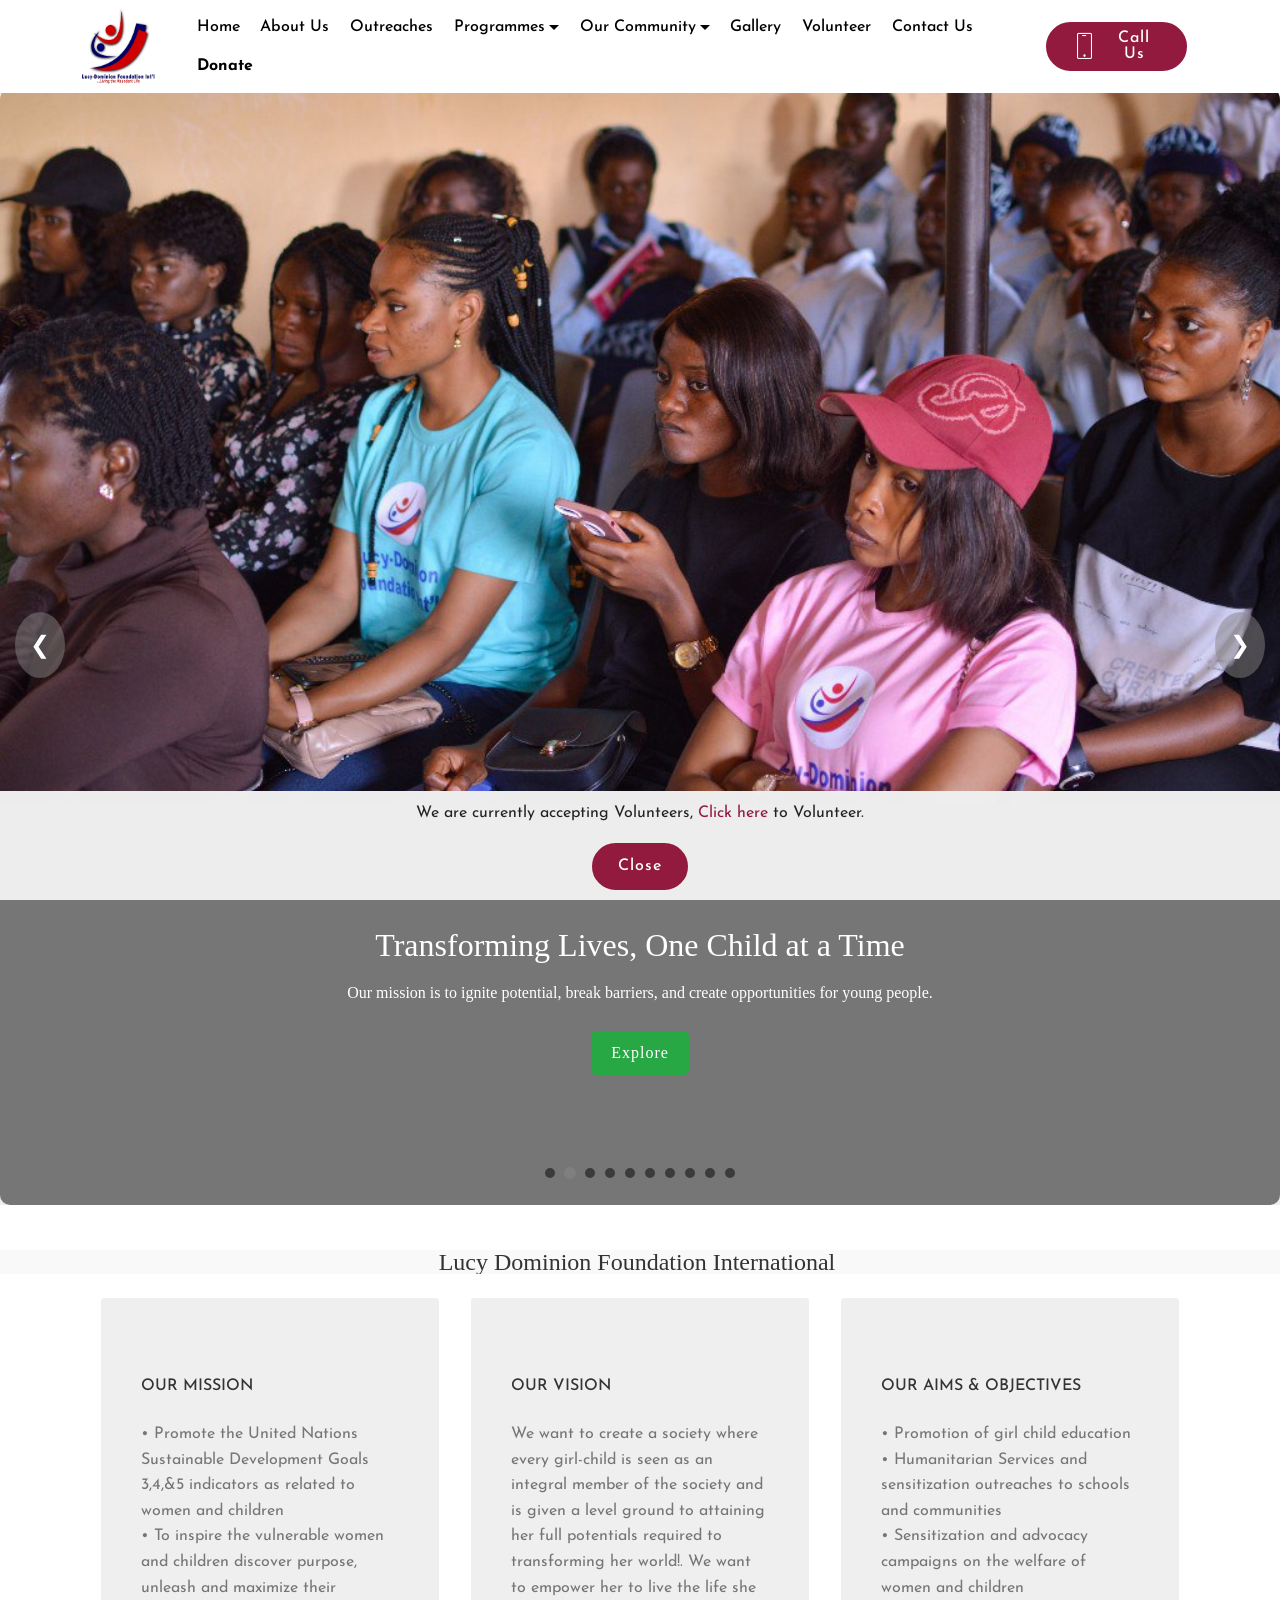
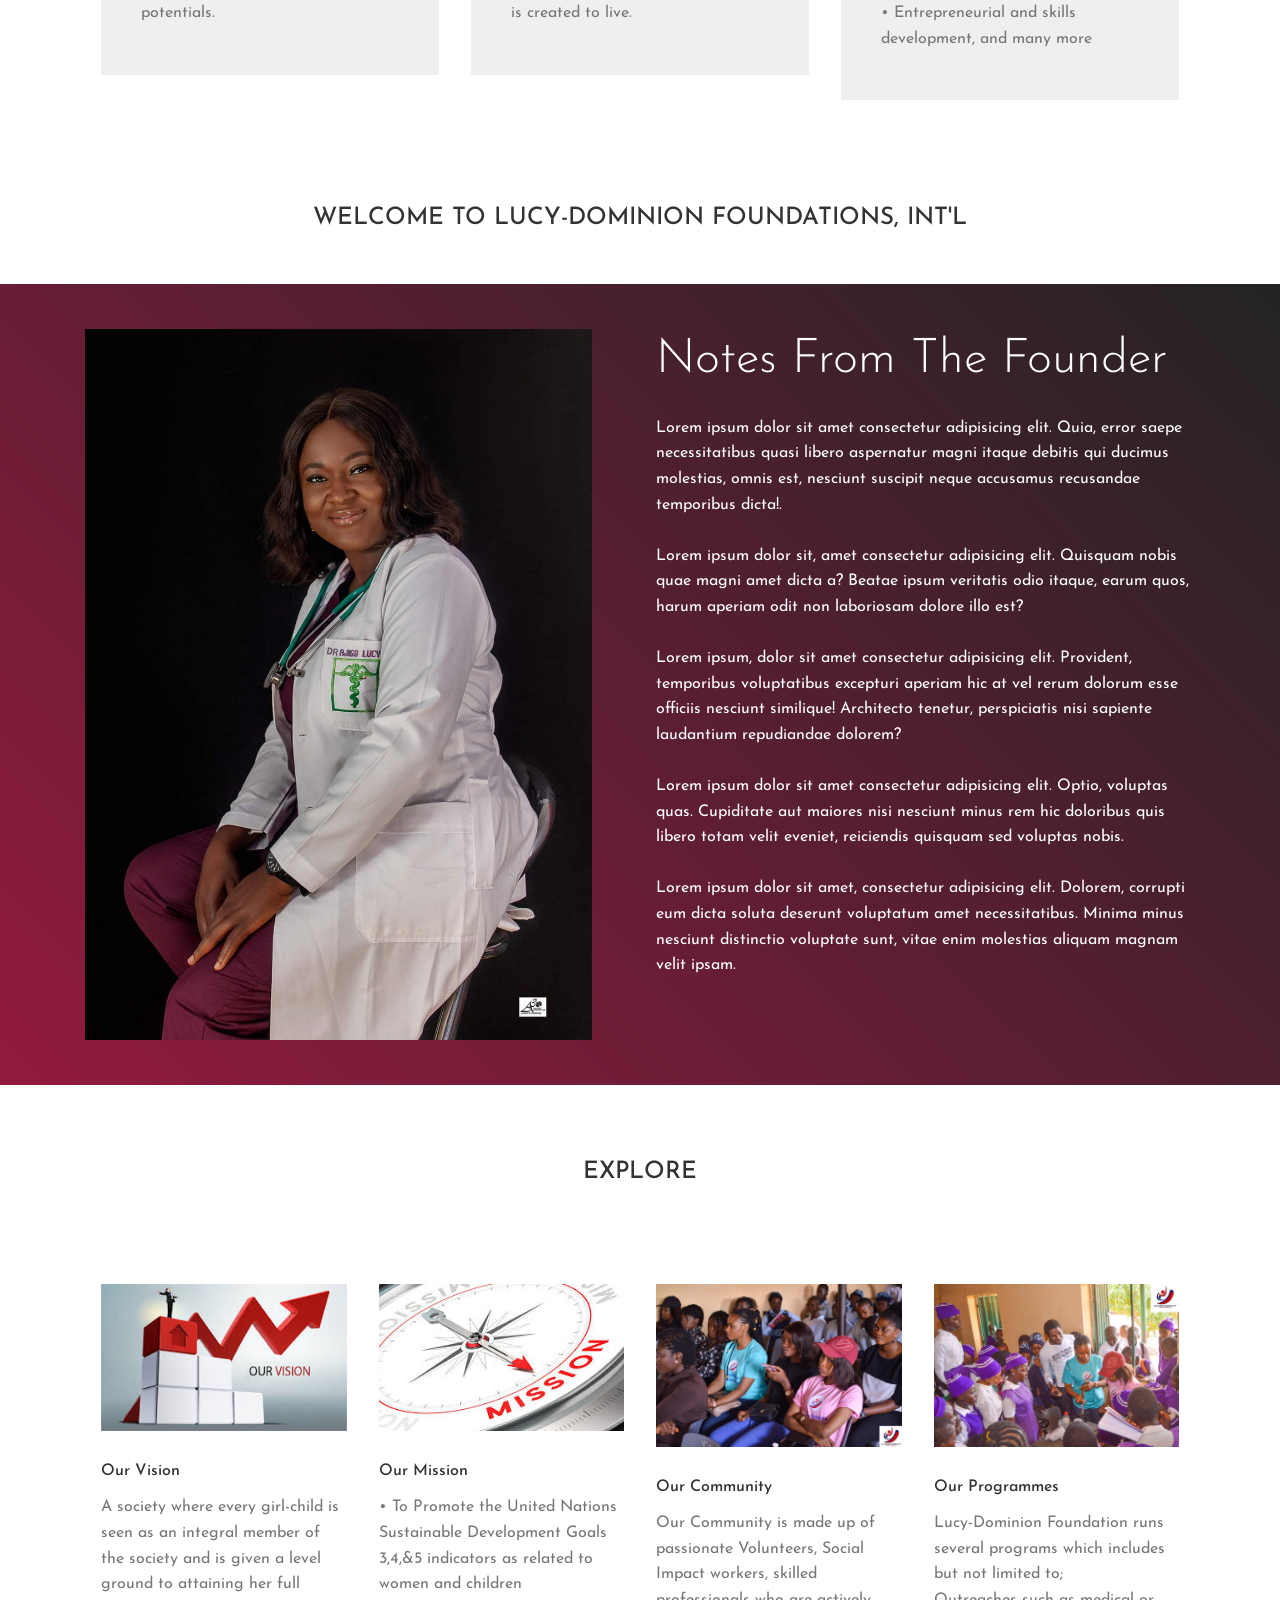
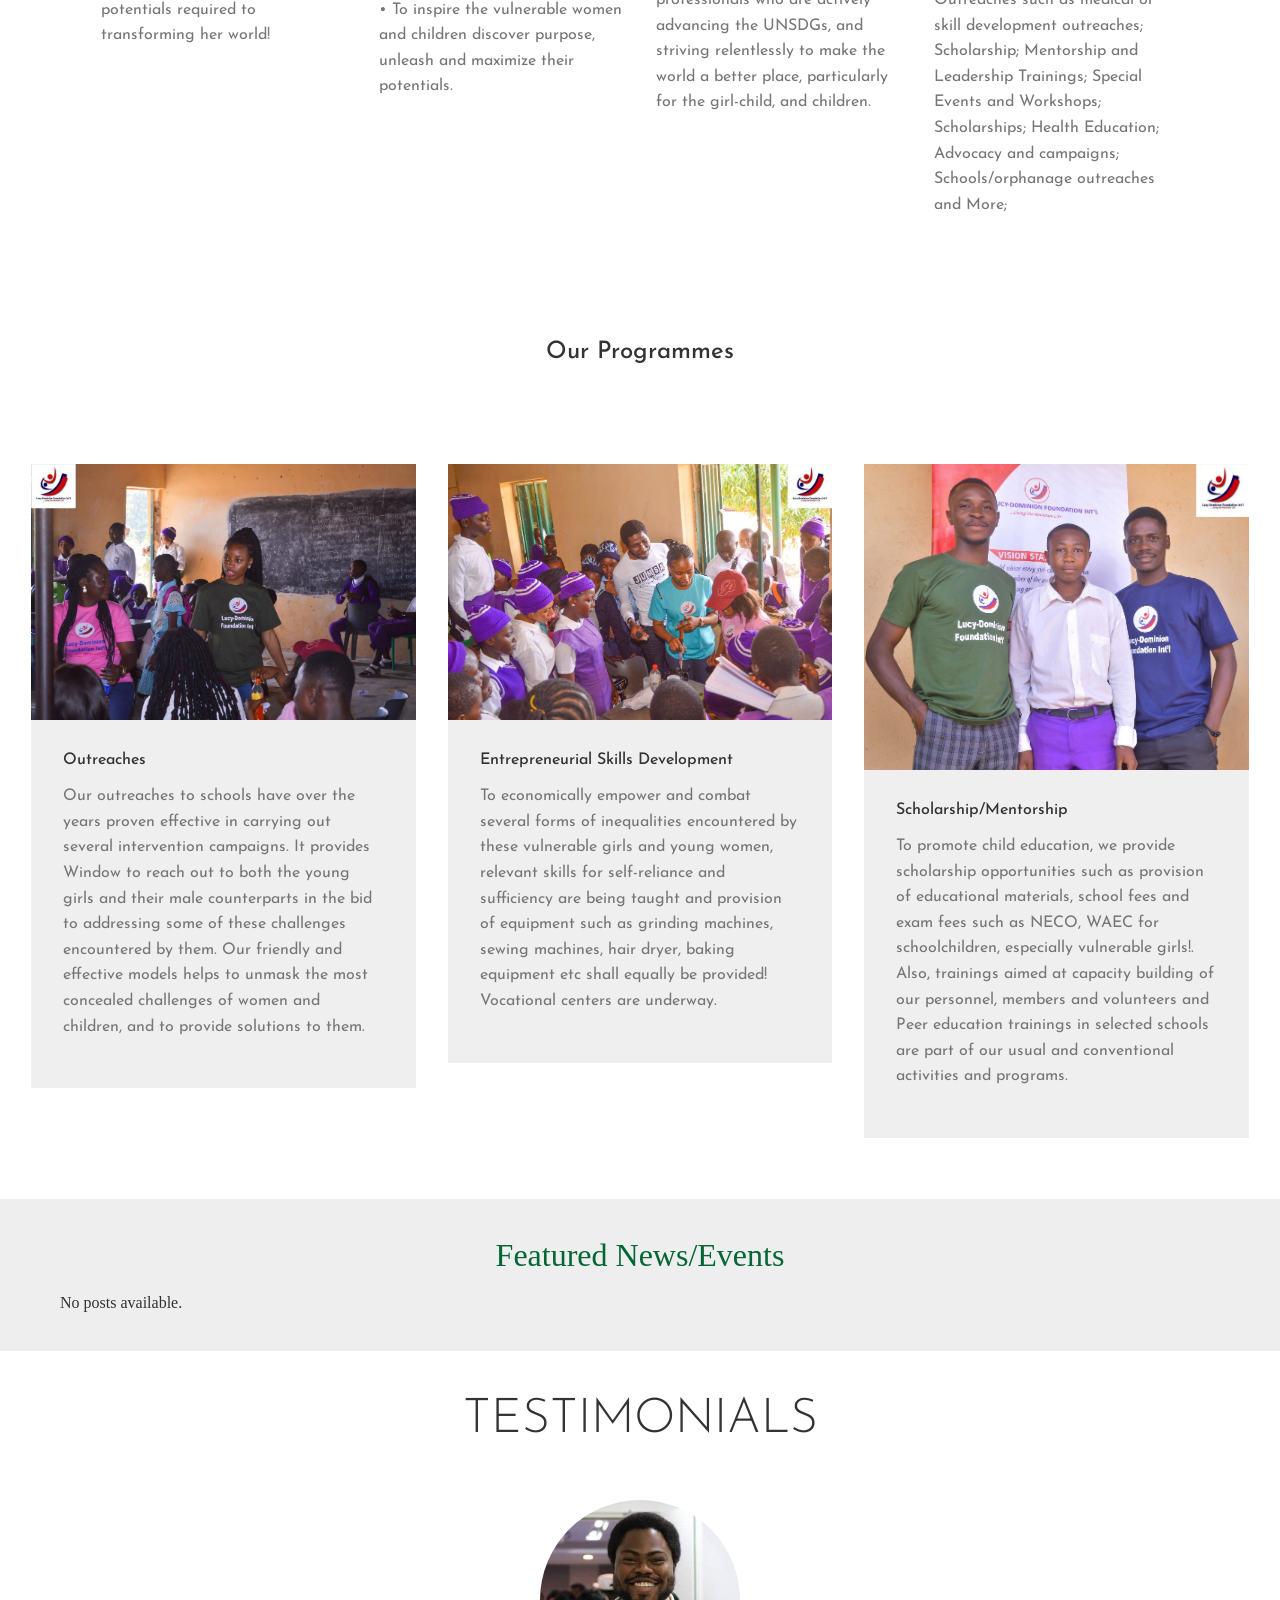
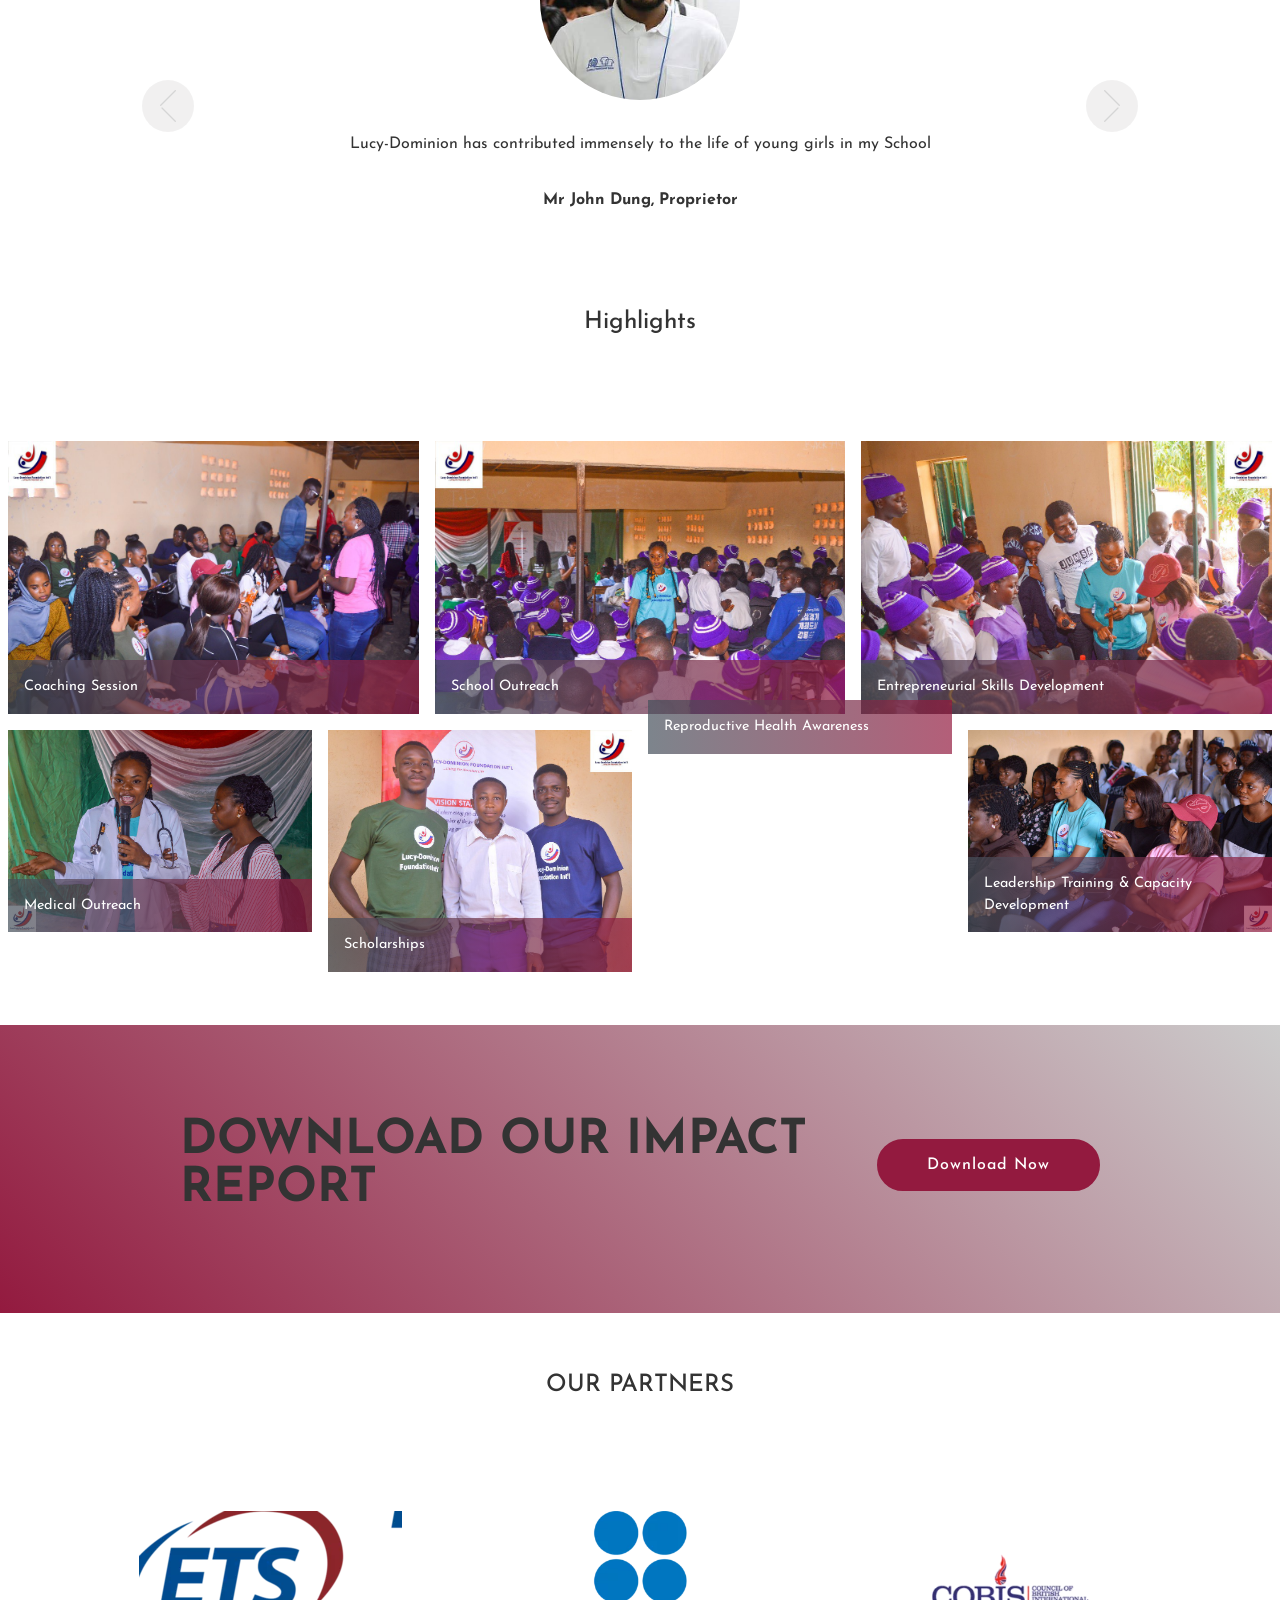
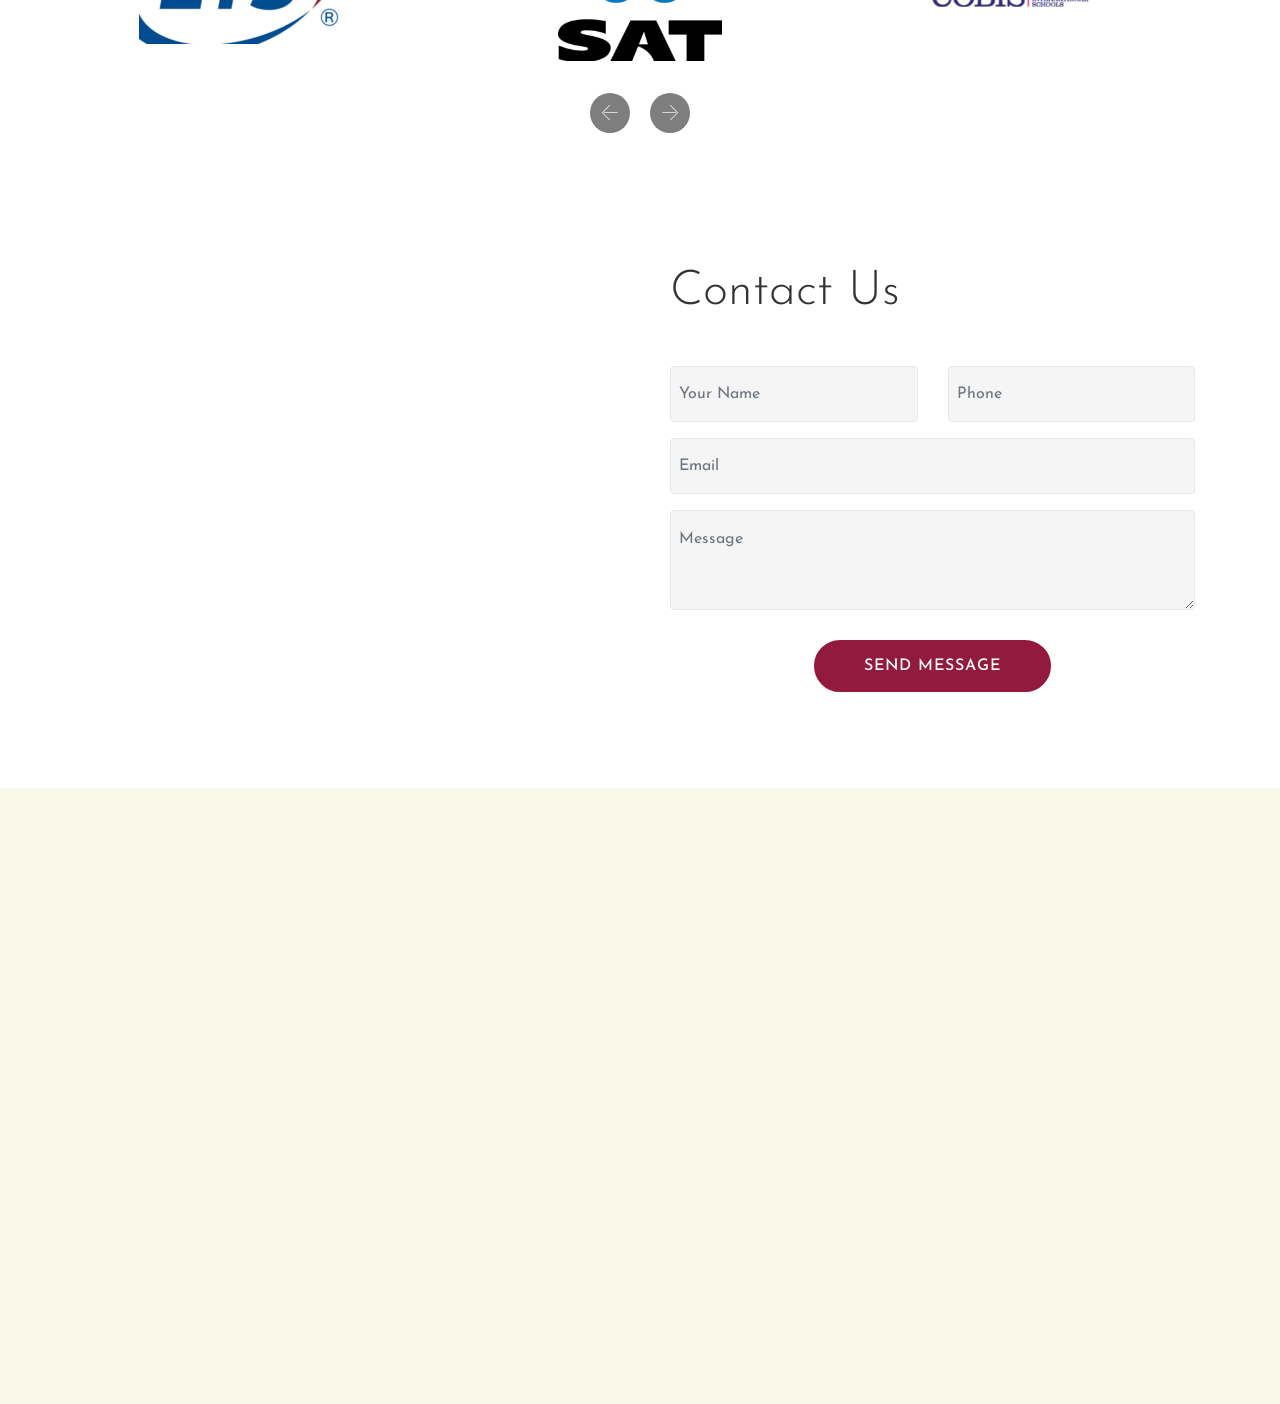
==== commit 85364afa: "new adds" ====
--- a/index.html
+++ b/index.html
@@ -8,7 +8,7 @@
   <meta name="twitter:card" content="summary_large_image"/>
   <meta name="twitter:image:src" content="assets/images/index-meta.jpg">
   <meta property="og:image" content="assets/images/index-meta.jpg">
-  <meta name="twitter:title" content="Caleb International College, Magodo">
+  <meta name="twitter:title" content="Lucy-Dominion Foundations Int'l">
   <meta name="viewport" content="width=device-width, initial-scale=1, minimum-scale=1">
   <link rel="shortcut icon" href="assets/Imagess/logo.jpg" type="image/x-icon">
   <meta name="description" content="">
@@ -26,6 +26,10 @@
   <link rel="stylesheet" href="assets/tether/tether.min.css">
   <link rel="stylesheet" href="assets/theme/css/style.css">
   <link rel="stylesheet" href="assets/gallery/style.css">
+  <link rel="stylesheet" href="assets/blog.css">
+  <link rel="stylesheet" href="assets/slider.css">
+  <link rel="stylesheet" href="assets/text-animation.css">
+  <link href="https://cdnjs.cloudflare.com/ajax/libs/animate.css/4.1.1/animate.min.css" rel="stylesheet">
   <link rel="preload" as="style" href="assets/mobirise/css/mbr-additional.css"><link rel="stylesheet" href="assets/mobirise/css/mbr-additional.css" type="text/css">
   
   
@@ -73,7 +77,7 @@
                 <li class="nav-item dropdown"><a class="nav-link link text-black dropdown-toggle display-4" href="https://mobirise.co" data-toggle="dropdown-submenu" aria-expanded="false">
                      Programmes</a>
                        <div class="dropdown-menu">
-                            <a class="text-black dropdown-item display-4" href="index.html">Outreaches</a>
+                            <a class="text-black dropdown-item display-4" href="Coming_soon.html">Outreaches</a>
                             <a class="text-black dropdown-item display-4" href="Coming_soon.html">Skills Development</a>
                             <a class="text-black dropdown-item display-4" href="Coming_soon.html">Scholarships</a>
                             <a class="text-black dropdown-item display-4" href="Coming_soon.html">Mentorship</a>
@@ -104,81 +108,129 @@
     </nav>
 </section>
 
-<section class="engine"><a href="https://mobirise.info/t"></a></section><section class="carousel slide cid-saNuLk6AGf" data-interval="false" id="slider1-1">
-
-    
-
+<section class="engine"><a href="#">amp templates</a></section><section class="carousel slide cid-saNuLk6AGf" data-interval="false" id="slider1-1">    
+    <br><br>
     <div class="full-screen">
-    <div class="mbr-slider slide carousel" data-keyboard="false" data-ride="carousel" data-interval="2000" data-pause="true">
-        <ol class="carousel-indicators">
-            <li data-app-prevent-settings="" data-target="#slider1-1" data-slide-to="0"></li>
-            <li data-app-prevent-settings="" data-target="#slider1-1" data-slide-to="1"></li>
-            <li data-app-prevent-settings="" data-target="#slider1-1" class="active" data-slide-to="2"></li>
-            <li data-app-prevent-settings="" data-target="#slider1-1" data-slide-to="3"></li>
-            <li data-app-prevent-settings="" data-target="#slider1-1" data-slide-to="4"></li>
-            <li data-app-prevent-settings="" data-target="#slider1-1" class="active" data-slide-to="5"></li>
-            <li data-app-prevent-settings="" data-target="#slider1-1" data-slide-to="6"></li>
-            <li data-app-prevent-settings="" data-target="#slider1-1" data-slide-to="7"></li>
-            <li data-app-prevent-settings="" data-target="#slider1-1" class="active" data-slide-to="8"></li>
-            <li data-app-prevent-settings="" data-target="#slider1-1" data-slide-to="9"></li>
-            <li data-app-prevent-settings="" data-target="#slider1-1" data-slide-to="10"></li>
-            <!-- Add indicators for new images -->
-            <!-- <li data-app-prevent-settings="" data-target="#slider1-1" data-slide-to="3"></li>
-            <li data-app-prevent-settings="" data-target="#slider1-1" data-slide-to="4"></li> -->
-            <!-- Repeat for the rest of the images -->
-        </ol>
-        <div class="carousel-inner" role="listbox">
-            <div class="carousel-item slider-fullscreen-image" data-bg-video-slide="false" style="background-image: url(assets/Imagess/slide2.jpg);">
-                <!-- Content for the first image --> Hey
-            </div>
-            <div class="carousel-item slider-fullscreen-image" data-bg-video-slide="false" style="background-image: url(assets/Imagess/slide3.jpg);">
-                <!-- Content for the second image --> Haha
-            </div>
-            <div class="carousel-item slider-fullscreen-image active" data-bg-video-slide="false" style="background-image: url(assets/Imagess/slide1.jpg);">
-                <!-- Content for the third image --> Huhu
-            </div>
-            <!-- Add content for new images here -->  Humm
-            <div class="carousel-item slider-fullscreen-image" data-bg-video-slide="false" style="background-image: url(assets/Imagess/slide4.jpg);">
-                <!-- Content for the fourth image --> Hi
-            </div>
-            <div class="carousel-item slider-fullscreen-image" data-bg-video-slide="false" style="background-image: url(assets/Imagess/slide12.jpg);">
-                <!-- Content for the fifth image --> Hus
-            </div>
-            <!-- Repeat for the rest of the images -->
-            <div class="carousel-item slider-fullscreen-image" data-bg-video-slide="false" style="background-image: url(assets/Imagess/slide6.jpg);">
-                <!-- Content for the fourth image --> Hi
-            </div>
-            <div class="carousel-item slider-fullscreen-image" data-bg-video-slide="false" style="background-image: url(assets/Imagess/slide7.jpg);">
-                <!-- Content for the fourth image --> Hi
-            </div>
-            <div class="carousel-item slider-fullscreen-image" data-bg-video-slide="false" style="background-image: url(assets/Imagess/slide8.jpg);">
-                <!-- Content for the fourth image --> Hi
-            </div>
-            <div class="carousel-item slider-fullscreen-image" data-bg-video-slide="false" style="background-image: url(assets/Imagess/slide9.jpg);">
-                <!-- Content for the fourth image --> Hi
-            </div>
-            <div class="carousel-item slider-fullscreen-image" data-bg-video-slide="false" style="background-image: url(assets/Imagess/slide11.jpg);">
-                <!-- Content for the fourth image --> Hi
-            </div>
-        </div>
-        <a data-app-prevent-settings="" class="carousel-control carousel-control-prev" role="button" data-slide="prev" href="#slider1-1">
-            <span aria-hidden="true" class="mbri-left mbr-iconfont"></span>
-            <span class="sr-only">Previous</span>
-        </a>
-        <a data-app-prevent-settings="" class="carousel-control carousel-control-next" role="button" data-slide="next" href="#slider1-1">
-            <span aria-hidden="true" class="mbri-right mbr-iconfont"></span>
-            <span class="sr-only">Next</span>
-        </a>
-    </div>
-</div>
-
-
+       <div class="containerr">
+           <div class="sliderr">
+               <!-- Slide 0 -->
+               <div class="slide">
+                   <img class="active" src="./assets/Imagess/slide16.jpg" alt="Main banner image"/>
+                   <div class="slider-text">e</div>
+               </div>
+   
+               <!-- Slide 1 -->
+               <div class="slide">
+                   <img src="./assets/Imagess/slide4.jpg" alt=""/>
+                   <div class="slider-text"></div>
+               </div>
+   
+               <!-- Slide 4 -->
+               <div class="slide">
+                   <img src="./assets/imagess/slide9.jpg" alt=""/>
+                   <div class="slider-text"></div>
+               </div>
+   
+               <!-- Slide 6 -->
+               <div class="slide">
+                   <img src="./assets/Imagess/slide17.jpg" alt=""/>
+                   <div class="slider-text"></div>
+               </div>
+   
+               <!-- Slide 7 -->
+               <div class="slide">
+                   <img src="./assets/imagess/slide6.jpg" alt="Teamwork and collaboration"/>
+                   <div class="slider-text"></div>
+               </div>
+   
+               <!-- Slide 10 -->
+               <div class="slide">
+                   <img src="./assets/imagess/slide12.jpg" alt="School culture"/>
+                   <div class="slider-text"></div>
+               </div>
+   
+               <!-- Slide 11 -->
+               <div class="slide">
+                   <img src="./assets/Imagess/slide24.jpg" alt="Call to action" />
+                   <div class="slider-text"></div>
+               </div>
+               <!-- Slide 11 -->
+               <div class="slide">
+                <img src="./assets/Imagess/slide23.jpg" alt="Call to action" />
+                <div class="slider-text"></div>
+            </div>
+            <!-- Slide 11 -->
+            <div class="slide">
+                <img src="./assets/Imagess/slide18.jpg" alt="Call to action" />
+                <div class="slider-text"></div>
+            </div>
+            <!-- Slide 11 -->
+            <div class="slide">
+                <img src="./assets/Imagess/slide1.jpg" alt="Call to action" />
+                <div class="slider-text"></div>
+            </div>
+           </div>
+   
+           <div class="navigation-button" id="navButtons"></div>
+   
+           <button id="prevButton" class="nav-button prev">&#10094;</button>
+           <button id="nextButton" class="nav-button next">&#10095;</button>
+
+        <div class="slidery-container">
+            <div class="slidery-content">
+              <div class="slidery-text animate__animated">
+                <h2 class="animate__animated">Inspiring Hope and Possibility</h2>
+                <p class="animate__animated">We bring hope to underserved schools, creating pathways for students to believe in their dreams and work towards a better tomorrow.</p>
+                <a href="about-us.html" class="btn animate__animated">Learn More</a>
+              </div>
+            </div>
+            <div class="slidery-content" style="display: none;">
+              <div class="slidery-text animate__animated">
+                <h2 class="animate__animated">Transforming Lives, One Child at a Time</h2>
+                <p class="animate__animated">Our mission is to ignite potential, break barriers, and create opportunities for young people.</p>
+                <a href="about-us.html" class="btn animate__animated">Explore</a>
+              </div>
+            </div>
+            <div class="slidery-content" style="display: none;">
+              <div class="slidery-text animate__animated">
+                <h2 class="animate__animated">Empowering Future Leaders</h2>
+                <p class="animate__animated">Through innovative programs and mentorship, we inspire young people to unlock their potential and lead with courage, vision, and integrity..</p>
+                <a href="#" class="btn animate__animated">Get Started</a>
+              </div>
+            </div>
+            <div class="slidery-content">
+                <div class="slidery-text animate__animated">
+                  <h2 class="animate__animated">Breaking Barriers, Building Futures</h2>
+                  <p class="animate__animated">By addressing inequalities and creating safe spaces for learning, we empower young minds to dream big.</p>
+                  <a href="about-us.html" class="btn animate__animated">Learn More</a>
+                </div>
+              </div>
+              <div class="slidery-content" style="display: none;">
+                <div class="slidery-text animate__animated">
+                  <h2 class="animate__animated">A Community of Opportunity</h2>
+                  <p class="animate__animated">We work hand-in-hand with schools, families, and communities to create inclusive programs that uplift and inspire young people to achieve their dreams.</p>
+                  <a href="#" class="btn animate__animated">Explore</a>
+                </div>
+              </div>
+              <div class="slidery-content" style="display: none;">
+                <div class="slidery-text animate__animated">
+                  <h2 class="animate__animated">Every Voice Matters</h2>
+                  <p class="animate__animated">Through our outreach and advocacy, we amplify the voices of young people, ensuring they are heard, valued, and equipped to contribute to society. </p>
+                  <a href="#" class="btn animate__animated">Get Started</a>
+                </div>
+              </div>
+        </div>  
+           
+       </div>
+   </div>
+      
 </section>
 
 <section class="features6 cid-saNxkvnWzv" id="features6-2">
-    
-    
-
+  
+    <h6>
+        <span> Lucy Dominion Foundation International  </span>
+    </h6>   
     
     <div class="container">  
         <div class="media-container-row">
@@ -436,6 +488,18 @@
     </div>
 </section>
 
+
+<section>
+     
+    <div class="news-section">
+        <h2 class="section-title">Featured News/Events</h2>
+        <div class="news-grid" id="news-container">
+          <!-- News articles will be dynamically injected here -->
+        </div>
+      </div>
+  
+</section>
+
 <section class="carousel slide testimonials-slider cid-saNFHVfbry" data-interval="false" id="testimonials-slider1-c">
     
     
@@ -629,7 +693,7 @@
         <div class="row">
             <div class="col-md-6">
                 <div class="google-map">
-                    <iframe frameborder="0" style="border:0" src="https://www.google.com/maps/embed?pb=!1m14!1m8!1m3!1d15853.381331135904!2d3.3762556!3d6.6039378!3m2!1i1024!2i768!4f13.1!3m3!1m2!1s0x0%3A0x31f2288133cbfb64!2sLucy%20Dominion%20Foundation!5e0!3m2!1sen!2sng!4v1600303777868!5m2!1sen!2sng" allowfullscreen=""></iframe>
+                    <iframe frameborder="0" style="border:0" src="https://www.google.com/maps/embed?pb=!1m18!1m12!1m3!1d3930.3283947463833!2d8.952135274895491!3d9.906583190194073!2m3!1f0!2f0!3f0!3m2!1i1024!2i768!4f13.1!3m3!1m2!1s0x10537105ce51b7f7%3A0x431573747bc4f8aa!2sJos%20University%20Teaching%20Hospital!5e0!3m2!1sen!2sng!4v1738880410766!5m2!1sen!2sng" allowfullscreen=""></iframe>
                 </div>
             </div>
             
@@ -735,6 +799,8 @@
 </section>
 
 
+  <script src="assets/blog.js"></script>
+  <script src="assets/slider.js"></script>
   <script src="assets/web/assets/jquery/jquery.min.js"></script>
   <script src="assets/popper/popper.min.js"></script>
   <script src="assets/bootstrap/js/bootstrap.min.js"></script>
@@ -761,6 +827,7 @@
   <script src="assets/gallery/script.js"></script>
   <script src="assets/slidervideo/script.js"></script>
   <script src="assets/formoid/formoid.min.js"></script>
+  <script src="./assets/text-animation.js"></script>
   
   
   <input name="cookieData" type="hidden" data-cookie-customDialogSelector='null' data-cookie-colorText='#232323' data-cookie-colorBg='rgba(239, 239, 239, 0.99)' data-cookie-textButton='Close' data-cookie-colorButton='' data-cookie-colorLink='#931a3f' data-cookie-underlineLink='false' data-cookie-text="We are currently accepting Volunteers, <a href='2020-2021-registration-form.html'>Click here</a> to Volunteer.">
--- a/assets/blog.css
+++ b/assets/blog.css
@@ -0,0 +1,84 @@
+/* General Styling */
+body {
+  font-family: Arial, sans-serif;
+  margin: 0;
+  padding: 0;
+  background-color: #f8f8e8;
+  color: #333;
+}
+
+/* Section Title */
+.section-title {
+  text-align: center;
+  font-size: 2rem;
+  margin: 20px 0;
+  color: #036635;
+}
+
+/* News Section Styling */
+.news-section {
+  padding: 20px;
+  max-width: 1200px;
+  margin: 0 auto;
+}
+
+.news-grid {
+  display: grid;
+  grid-template-columns: repeat(auto-fit, minmax(250px, 1fr));
+  gap: 20px;
+}
+
+/* News Card Styling */
+.news-card {
+  background-color: #fff;
+  border: 1px solid #ddd;
+  border-radius: 8px;
+  overflow: hidden;
+  box-shadow: 0 4px 8px rgba(0, 0, 0, 0.1);
+  transition: transform 0.3s, box-shadow 0.3s;
+}
+
+.news-card:hover {
+  transform: translateY(-5px);
+  box-shadow: 0 6px 12px rgba(0, 0, 0, 0.15);
+}
+
+.news-card img {
+  width: 100%;
+  height: 150px;
+  object-fit: cover;
+}
+
+.news-card .content {
+  padding: 15px;
+}
+
+.news-card .title {
+  font-size: 1.2rem;
+  font-weight: bold;
+  margin-bottom: 10px;
+  color: #036635;
+}
+
+.news-card .date {
+  font-size: 0.9rem;
+  color: #777;
+  margin-bottom: 15px;
+}
+
+.news-card .excerpt {
+  font-size: 0.95rem;
+  line-height: 1.5;
+}
+
+.news-card a {
+  display: inline-block;
+  margin-top: 10px;
+  color: #036635;
+  font-weight: bold;
+  text-decoration: none;
+}
+
+.news-card a:hover {
+  text-decoration: underline;
+}
--- a/assets/slider.css
+++ b/assets/slider.css
@@ -0,0 +1,190 @@
+.containerr {
+    /* if you only give width, all dimensions will be correct */
+    width: 100%;
+    aspect-ratio: 16 / 9;
+    margin: 0px auto;
+    margin-top: 37px;
+    position: relative;
+}
+
+
+.carousel .containerr .sliderr .slide {
+    position: relative;
+}
+
+.carousel .containerr .sliderr .slide .slider-text {
+    position: absolute;
+    bottom: 20px;
+    left: 50%;
+    transform: translateX(-50%);
+    background: rgba(0, 0, 0, 0.5); /* Semi-transparent background */
+    color: white;
+    padding: 10px 20px;
+    border-radius: 5px;
+    font-size: 18px;
+    font-family: Arial, sans-serif;
+    text-align: center;
+    max-width: 80%;
+    display: block;
+}
+
+.carousel .containerr .sliderr .slide img {
+    width: 100%;
+    height: auto;
+    display: block;
+}
+
+.carousel .containerr .sliderr .slide:not(.active) .slider-text {
+    display: none;
+}
+
+
+
+.sliderr {
+    width: 100%;
+    aspect-ratio: 16 / 9;
+    border-radius: 10px 10px 0 0;
+    box-shadow: 0 4px 8px rgba(0, 0, 0, 0.2);
+    position: relative;
+    overflow: hidden;
+}
+
+.sliderr img {
+    width: 100%;
+    height: auto;
+    position: absolute;
+    top: 0;
+    left: 0;
+    opacity: 0;
+    transform: translateX(100%);
+    border-radius: 15px;
+    transition: opacity 0.5s ease-in-out, transform 0.5s ease-in-out;
+}
+
+.sliderr img.active {
+    opacity: 1;
+    transform: translateX(0);
+}
+
+.sliderr img.previous {
+    transform: translateX(-100%);
+}
+
+.navigation-button {
+    position: absolute;
+    bottom: 20px;
+    width: 100%;
+    text-align: center;
+}
+
+.line {
+    cursor: pointer;
+    height: 10px;
+    width: 10px;
+    margin: 0 5px;
+    background-color: #777;
+    border-radius: 50%;
+    display: inline-block;
+    transition: background-color 0.3s, transform 0.3s;
+}
+
+.line.active {
+    background-color: #ffffff;
+    transform: scale(1.2);
+}
+
+.nav-button {
+    position: absolute;
+    top: 50%;
+    background-color: rgba(134, 129, 129, 0.5);
+    color: white;
+    border: none;
+    border-radius: 50%;
+    cursor: pointer;
+    font-size: 24px;
+    padding: 15px;
+    z-index: 10;
+    transition: background-color 0.3s, transform 0.3s;
+    transform: translateY(-50%);
+}
+
+.nav-button:hover {
+    background-color: rgba(0, 0, 0, 0.5);
+}
+
+.prev {
+    left: 15px;
+}
+
+.next {
+    right: 15px;
+}
+.slide {
+    position: relative;
+}
+
+.slide img {
+    width: 100%;
+    height: auto;
+    display: block;
+}
+
+.slider-text {
+    position: absolute;
+    bottom: 40px; /* Adjust as needed */ 
+    left: 50%;
+    transform: translateX(-50%);
+    background: rgba(0, 0, 0, 0.5); 
+    color: white;
+    padding: 15px 25px;
+    border-radius: 5px;
+    font-size: 20px;
+    font-family: 'Open Sans', sans-serif; 
+    text-align: center;
+    opacity: 0; 
+    transform: translateY(20px); 
+    transition: opacity 0.5s ease-in-out, transform 0.5s ease-in-out; 
+  }
+  
+  /* This is the key change: Apply the transitions to the active slide */
+  .slide.active .slider-text {
+    opacity: 1;
+    transform: translateY(0);
+}
+@media (max-width: 890px) {
+    .nav-button {
+        font-size: 22px;
+        padding: 11px;
+    }
+
+    .navigation-button {
+        bottom: 12px;
+    }
+
+    .line {
+        height: 9px;
+        width: 9px;
+    }
+}
+
+@media (max-width: 700px) {
+
+    .containerr {
+        width: 100%;
+    }
+
+    .navigation-button {
+        bottom: 10px;
+    }
+
+    .line {
+        height: 7px;
+        width: 7px;
+    }
+
+    .nav-button {
+        font-size: 14px;
+        padding: 7px;
+    }
+
+}
--- a/assets/text-animation.css
+++ b/assets/text-animation.css
@@ -0,0 +1,133 @@
+/* * {
+    margin: 0;
+    padding: 0;
+    box-sizing: border-box;
+  } */
+
+  /* body {
+    font-family: Arial, sans-serif;
+    background-color: #f4f4f4;
+  } */
+
+  .slidery-container {
+    position: relative;
+    width: 100vw; /* Make the container span the full width of the viewport */
+    height: 400px;
+    margin: 0px auto;
+    overflow: hidden;
+    border-radius: 0 0 10px 10px; /* Top edges sharp, bottom edges curved */
+    background: url('imagess/slide16.jpg') no-repeat center center/cover;
+}
+
+  .slidery-content {
+    position: absolute;
+    width: 100%;
+    height: 100%;
+    display: flex;
+    align-items: center;
+    justify-content: center;
+    text-align: center;
+    color: white;
+    background-color: rgba(0, 0, 0, 0.5);
+    animation: fadeIn 1s ease-in-out;
+  }
+
+  .slidery-text {
+    max-width: 80%;
+  }
+
+  .slidery-text h2 {
+    font-size: 2rem;
+    margin-bottom: 20px;
+    animation: slideInLeft 1s;
+  }
+
+  .slidery-text p {
+    font-size: 1rem;
+    margin-bottom: 20px;
+    animation: slideInLeft 1.2s;
+  }
+
+  .slidery-text .btn {
+    display: inline-block;
+    padding: 10px 20px;
+    font-size: 1rem;
+    color: white;
+    background-color: #28a745;
+    border: none;
+    border-radius: 5px;
+    text-decoration: none;
+    animation: slideInRight 1.4s;
+  }
+
+  .btn:hover {
+    background-color: #218838;
+  }
+
+  @keyframes slideInLeft {
+    from {
+      transform: translateX(-100%);
+      opacity: 0;
+    }
+    to {
+      transform: translateX(0);
+      opacity: 1;
+    }
+  }
+
+  @keyframes slideInRight {
+    from {
+      transform: translateX(100%);
+      opacity: 0;
+    }
+    to {
+      transform: translateX(0);
+      opacity: 1;
+    }
+  }
+
+  @keyframes fadeIn {
+    from {
+      opacity: 0;
+    }
+    to {
+      opacity: 1;
+    }
+  }
+
+  @media (max-width: 768px) {
+    .slidery-container {
+      height: 300px;
+    }
+
+    .slidery-text h2 {
+      font-size: 1.5rem;
+    }
+
+    .slidery-text p {
+      font-size: 0.9rem;
+    }
+
+    .slidery-text .btn {
+      font-size: 0.9rem;
+    }
+  }
+
+  @media (max-width: 480px) {
+    .slidery-container {
+      height: 180px; /* Reduced height for smaller devices */
+    }
+
+    .slidery-text h2 {
+      font-size: 1.2rem;
+    }
+
+    .slidery-text p {
+      font-size: 0.8rem;
+    }
+
+    .slidery-text .btn {
+      font-size: 0.8rem;
+      padding: 6px 12px;
+    }
+  }
--- a/assets/mobirise/css/mbr-additional.css
+++ b/assets/mobirise/css/mbr-additional.css
@@ -47,6 +47,36 @@
 .display-7 > .mbr-iconfont {
   font-size: 1.6rem;
 }
+
+h6 {
+  text-align: center;
+  overflow: hidden;
+  position: relative;
+  font-size: 1.5rem; /* Adjust as needed */
+  white-space: nowrap;
+  background: #f9f9f9; /* Optional: adds a background to make text more readable */
+}
+
+h6 span {
+  display: inline-block;
+  animation: marquee 6s linear infinite; /* Adjust duration for speed */
+}
+
+h6 span::after {
+  content: " "; /* Ensures padding for seamless animation */
+  display: inline-block;
+  width: 100%;
+}
+
+@keyframes marquee {
+  0% {
+    transform: translateX(100%);
+  }
+  100% {
+    transform: translateX(-100%);
+  }
+}
+
 /* ---- Fluid typography for mobile devices ---- */
 /* 1.4 - font scale ratio ( bootstrap == 1.42857 ) */
 /* 100vw - current viewport width */
--- a/assets/mobirise/css/mbr-additional.css
+++ b/assets/mobirise/css/mbr-additional.css
@@ -47,6 +47,36 @@
 .display-7 > .mbr-iconfont {
   font-size: 1.6rem;
 }
+
+h6 {
+  text-align: center;
+  overflow: hidden;
+  position: relative;
+  font-size: 1.5rem; /* Adjust as needed */
+  white-space: nowrap;
+  background: #f9f9f9; /* Optional: adds a background to make text more readable */
+}
+
+h6 span {
+  display: inline-block;
+  animation: marquee 6s linear infinite; /* Adjust duration for speed */
+}
+
+h6 span::after {
+  content: " "; /* Ensures padding for seamless animation */
+  display: inline-block;
+  width: 100%;
+}
+
+@keyframes marquee {
+  0% {
+    transform: translateX(100%);
+  }
+  100% {
+    transform: translateX(-100%);
+  }
+}
+
 /* ---- Fluid typography for mobile devices ---- */
 /* 1.4 - font scale ratio ( bootstrap == 1.42857 ) */
 /* 100vw - current viewport width */
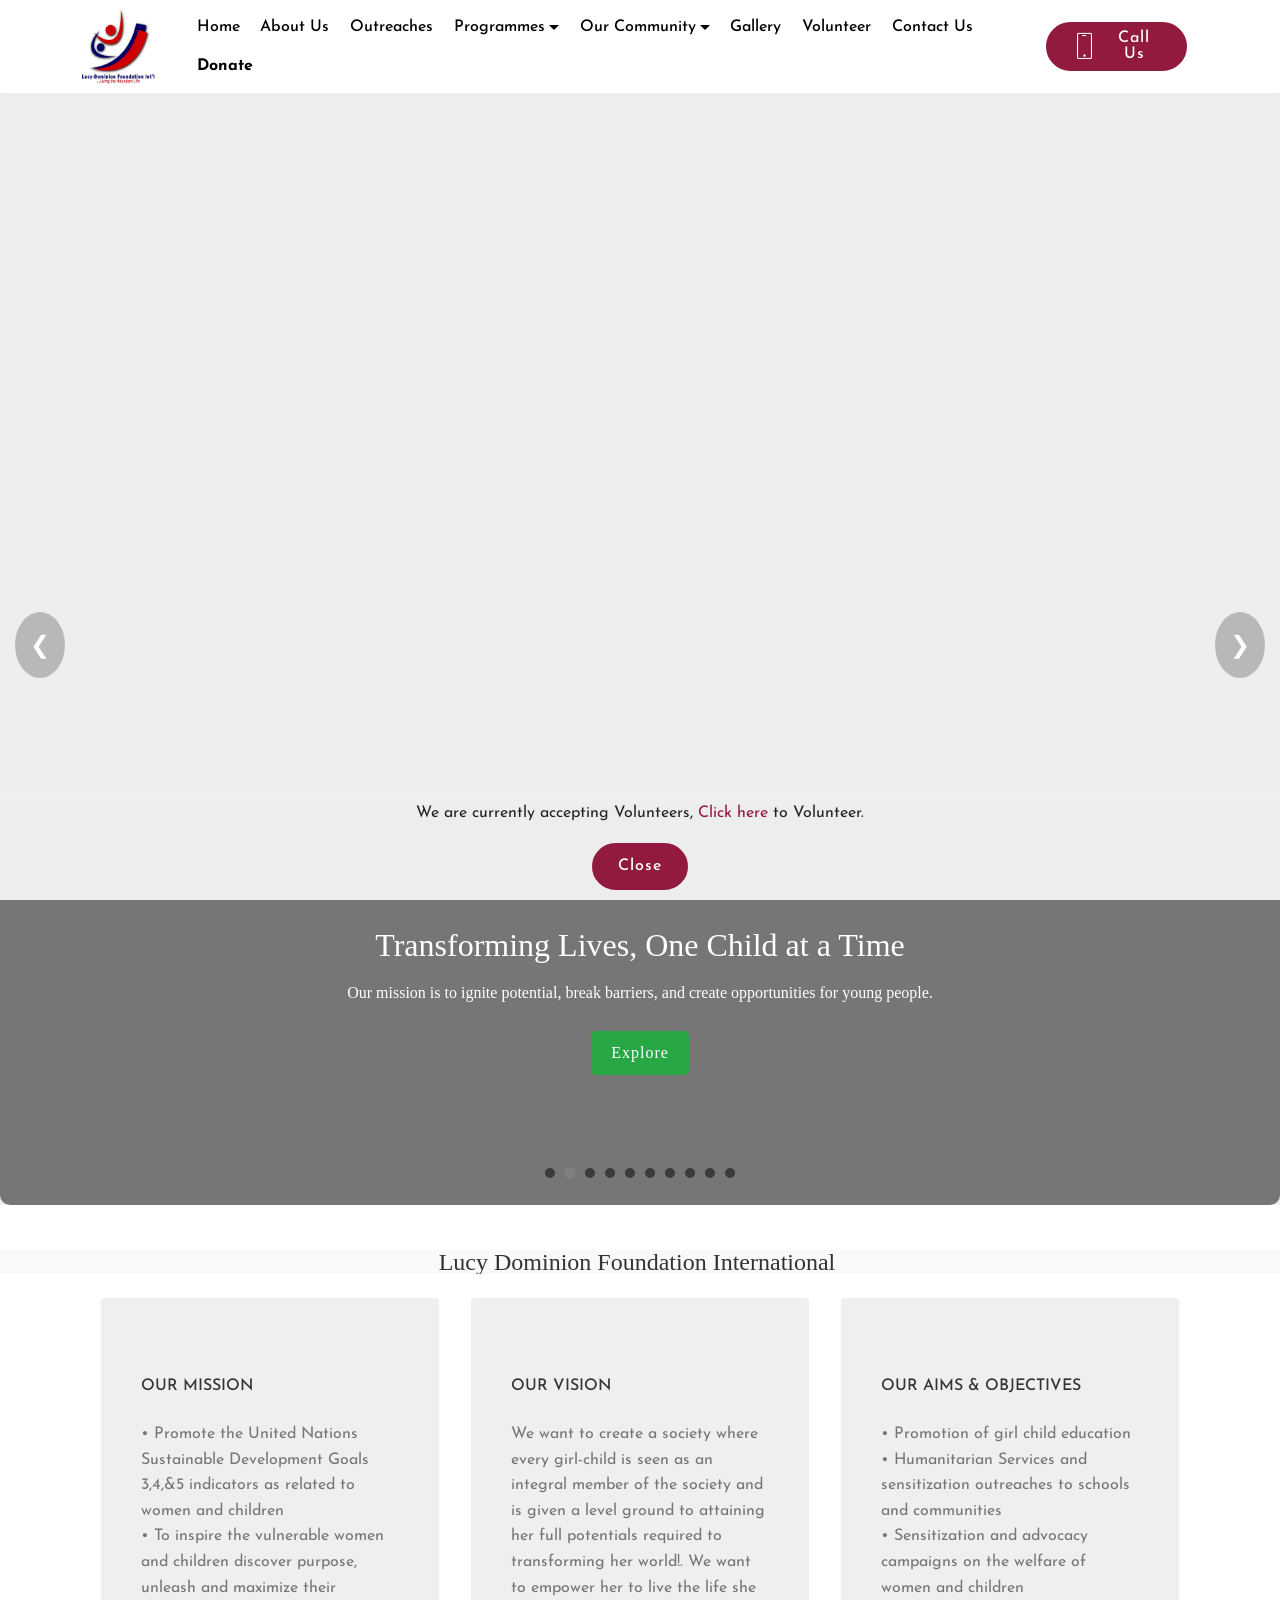
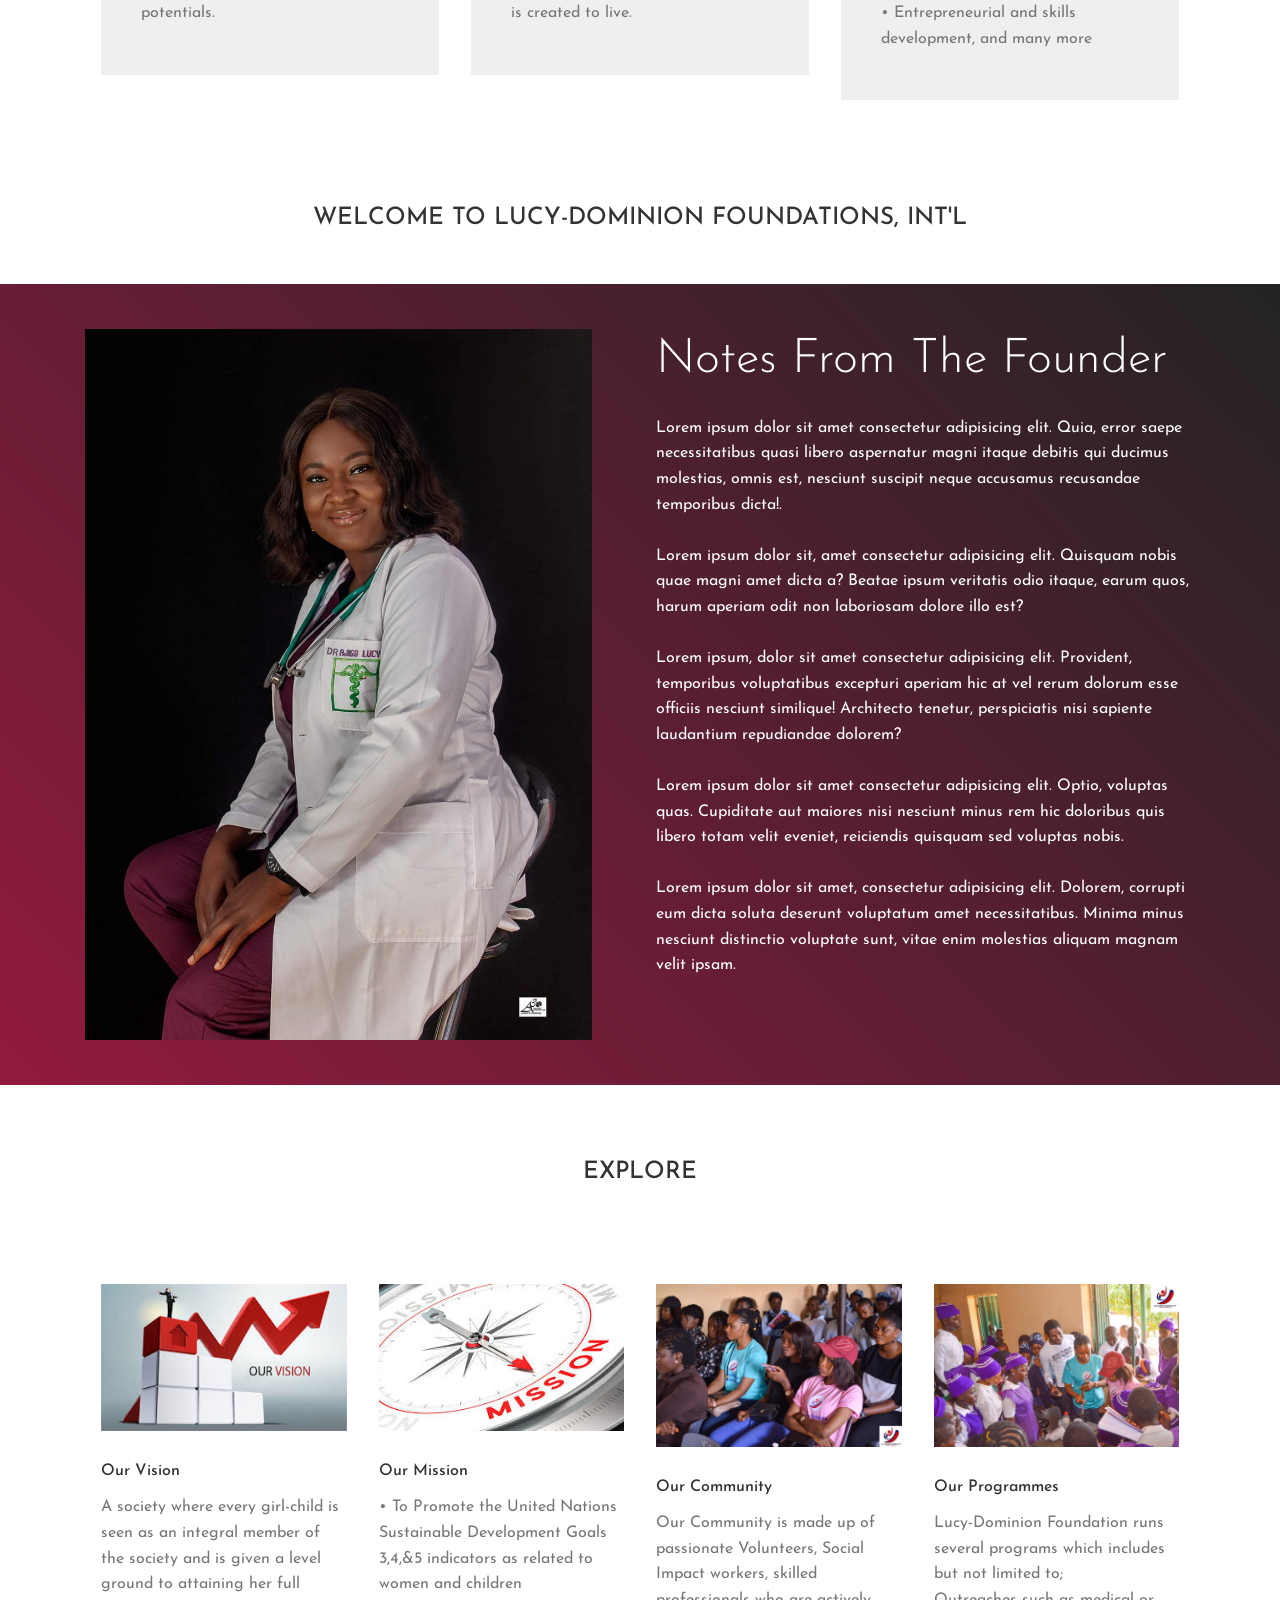
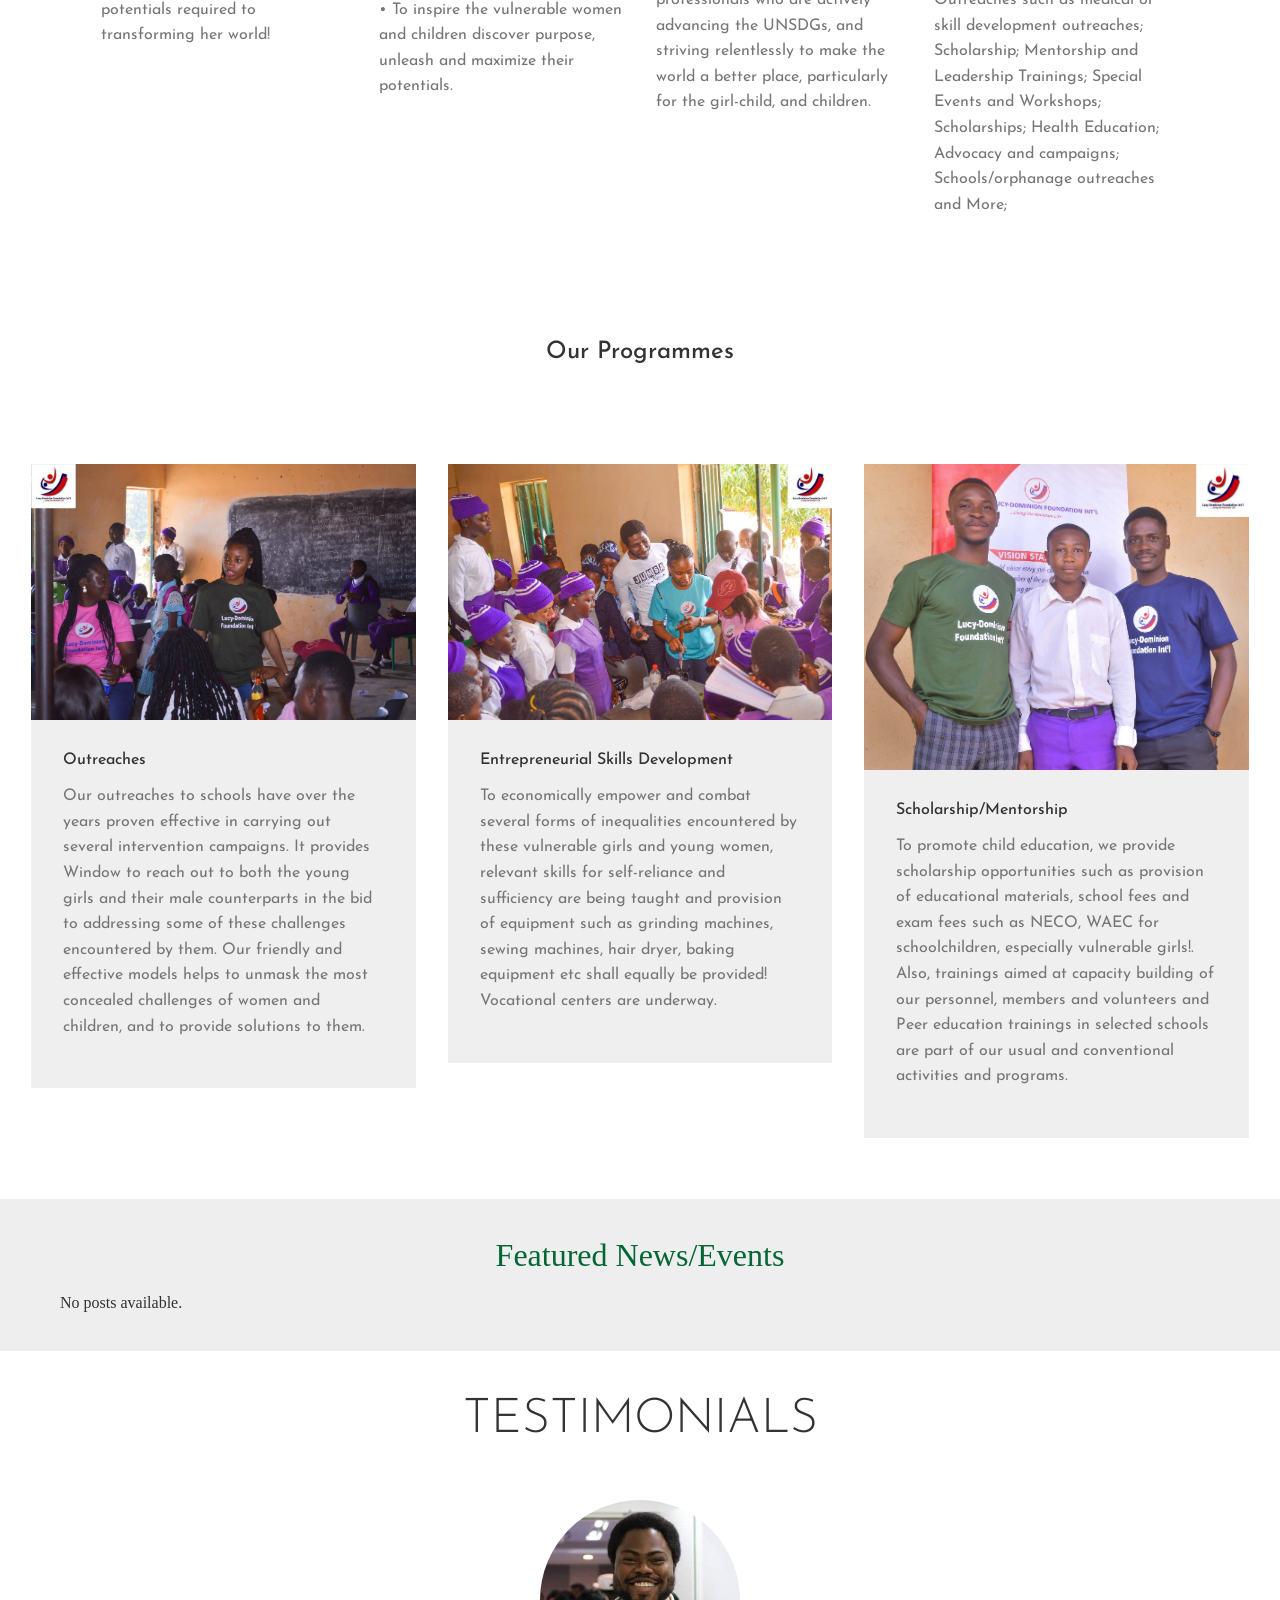
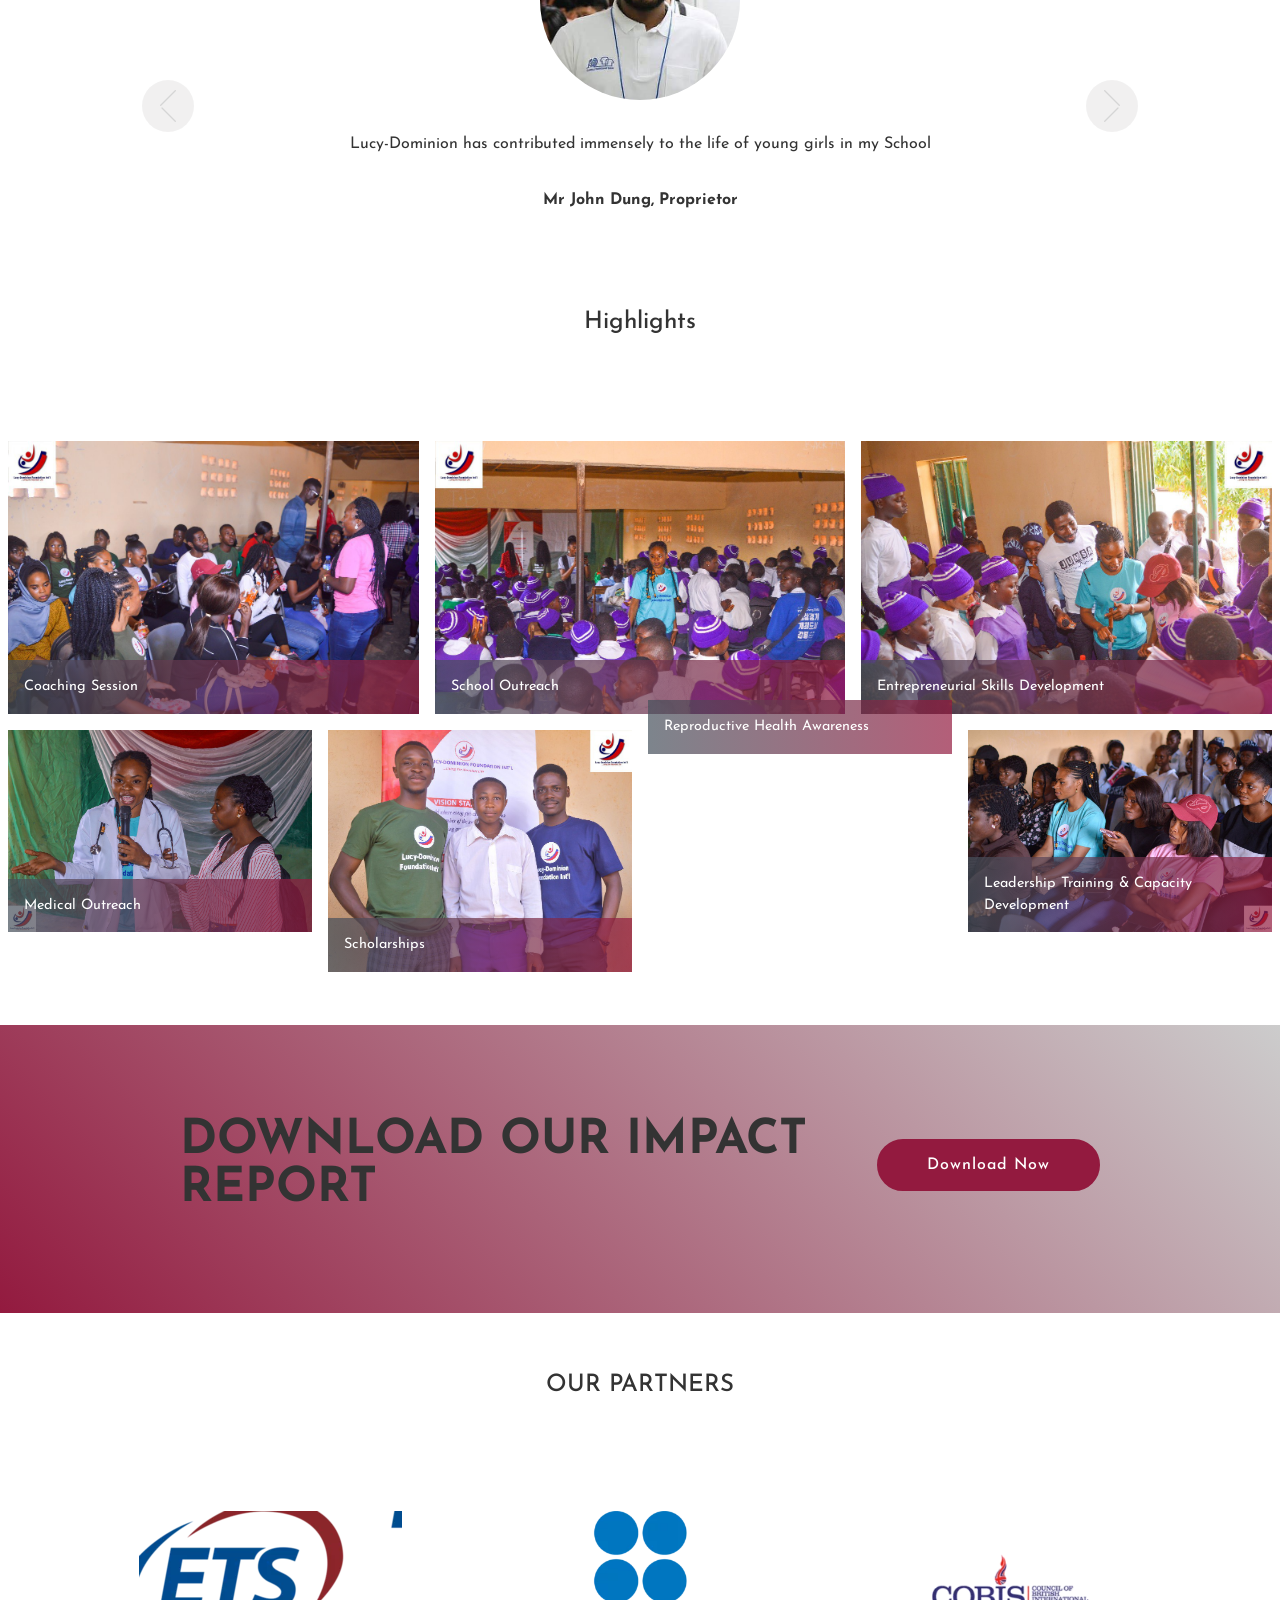
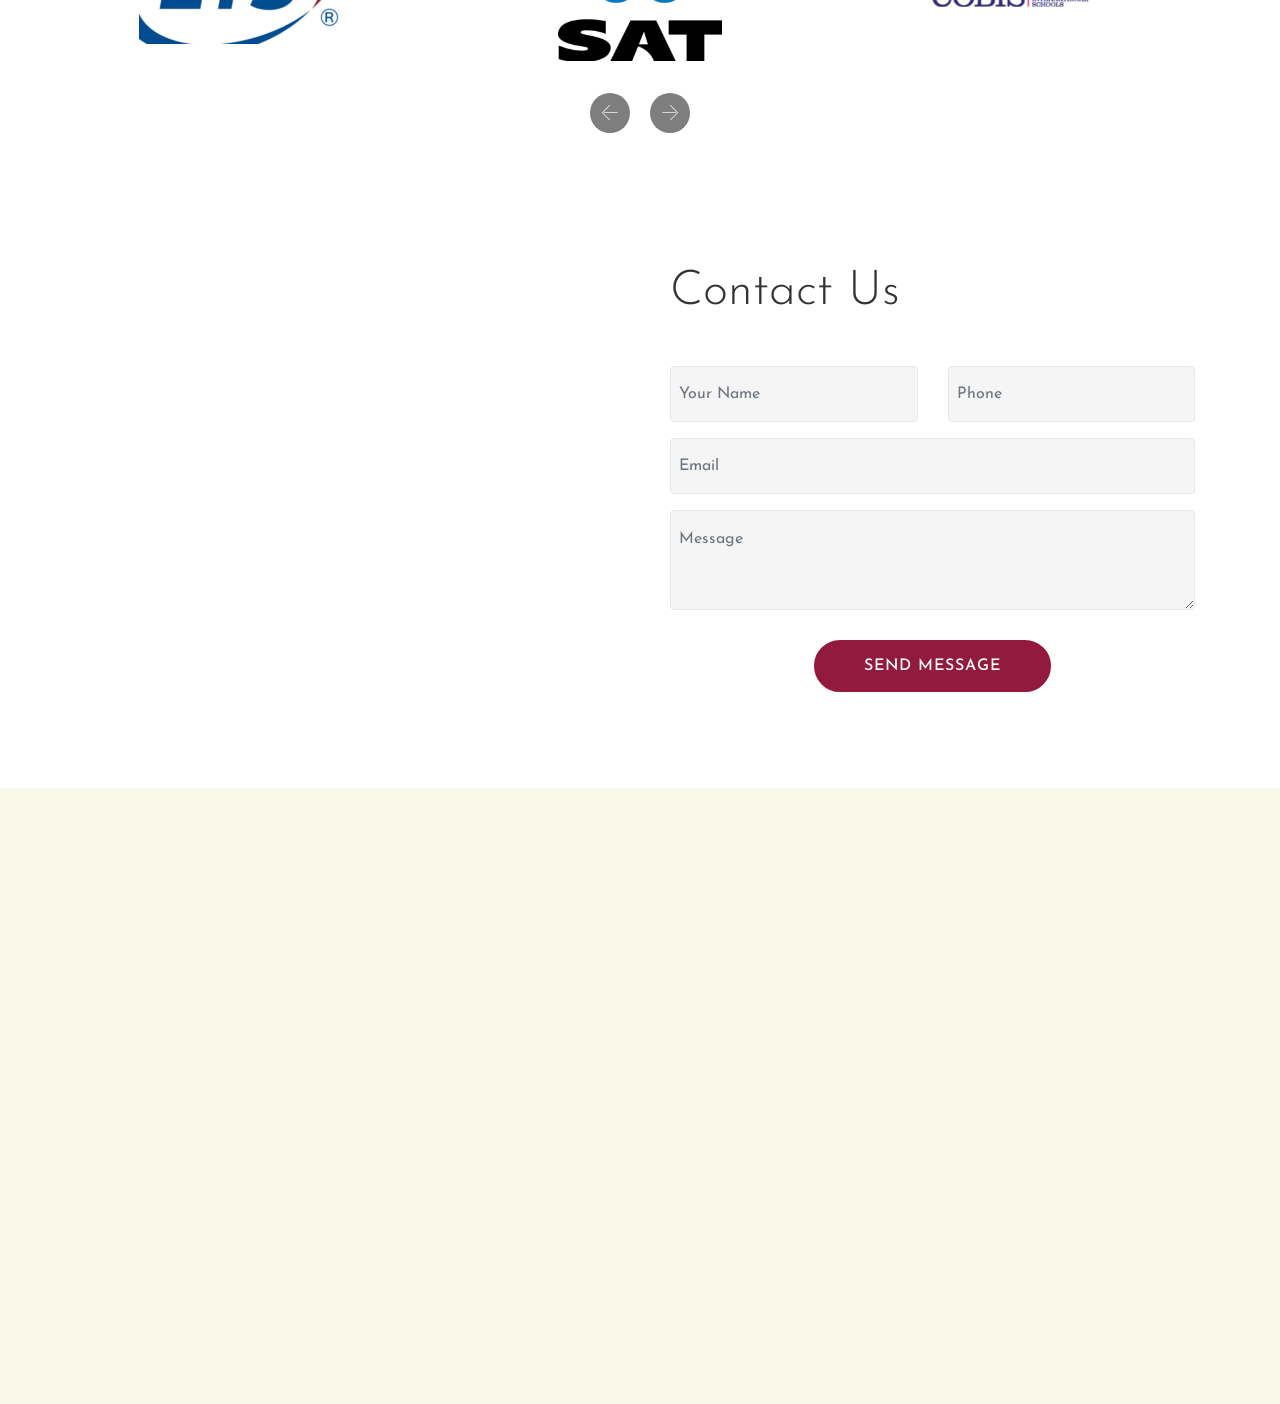
==== commit d4194b41: "new adds" ====
--- a/index.html
+++ b/index.html
@@ -115,13 +115,13 @@
            <div class="sliderr">
                <!-- Slide 0 -->
                <div class="slide">
-                   <img class="active" src="./assets/Imagess/slide16.jpg" alt="Main banner image"/>
+                   <img class="active" src="./assets/imagess/slide16.jpg" alt="Main banner image"/>
                    <div class="slider-text">e</div>
                </div>
    
                <!-- Slide 1 -->
                <div class="slide">
-                   <img src="./assets/Imagess/slide4.jpg" alt=""/>
+                   <img src="./assets/imagess/slide4.jpg" alt=""/>
                    <div class="slider-text"></div>
                </div>
    
@@ -133,7 +133,7 @@
    
                <!-- Slide 6 -->
                <div class="slide">
-                   <img src="./assets/Imagess/slide17.jpg" alt=""/>
+                   <img src="./assets/imagess/slide17.jpg" alt=""/>
                    <div class="slider-text"></div>
                </div>
    
@@ -151,22 +151,22 @@
    
                <!-- Slide 11 -->
                <div class="slide">
-                   <img src="./assets/Imagess/slide24.jpg" alt="Call to action" />
+                   <img src="./assets/imagess/slide24.jpg" alt="Call to action" />
                    <div class="slider-text"></div>
                </div>
                <!-- Slide 11 -->
                <div class="slide">
-                <img src="./assets/Imagess/slide23.jpg" alt="Call to action" />
+                <img src="./assets/imagess/slide23.jpg" alt="Call to action" />
                 <div class="slider-text"></div>
             </div>
             <!-- Slide 11 -->
             <div class="slide">
-                <img src="./assets/Imagess/slide18.jpg" alt="Call to action" />
+                <img src="./assets/imagess/slide18.jpg" alt="Call to action" />
                 <div class="slider-text"></div>
             </div>
             <!-- Slide 11 -->
             <div class="slide">
-                <img src="./assets/Imagess/slide1.jpg" alt="Call to action" />
+                <img src="./assets/imagess/slide1.jpg" alt="Call to action" />
                 <div class="slider-text"></div>
             </div>
            </div>
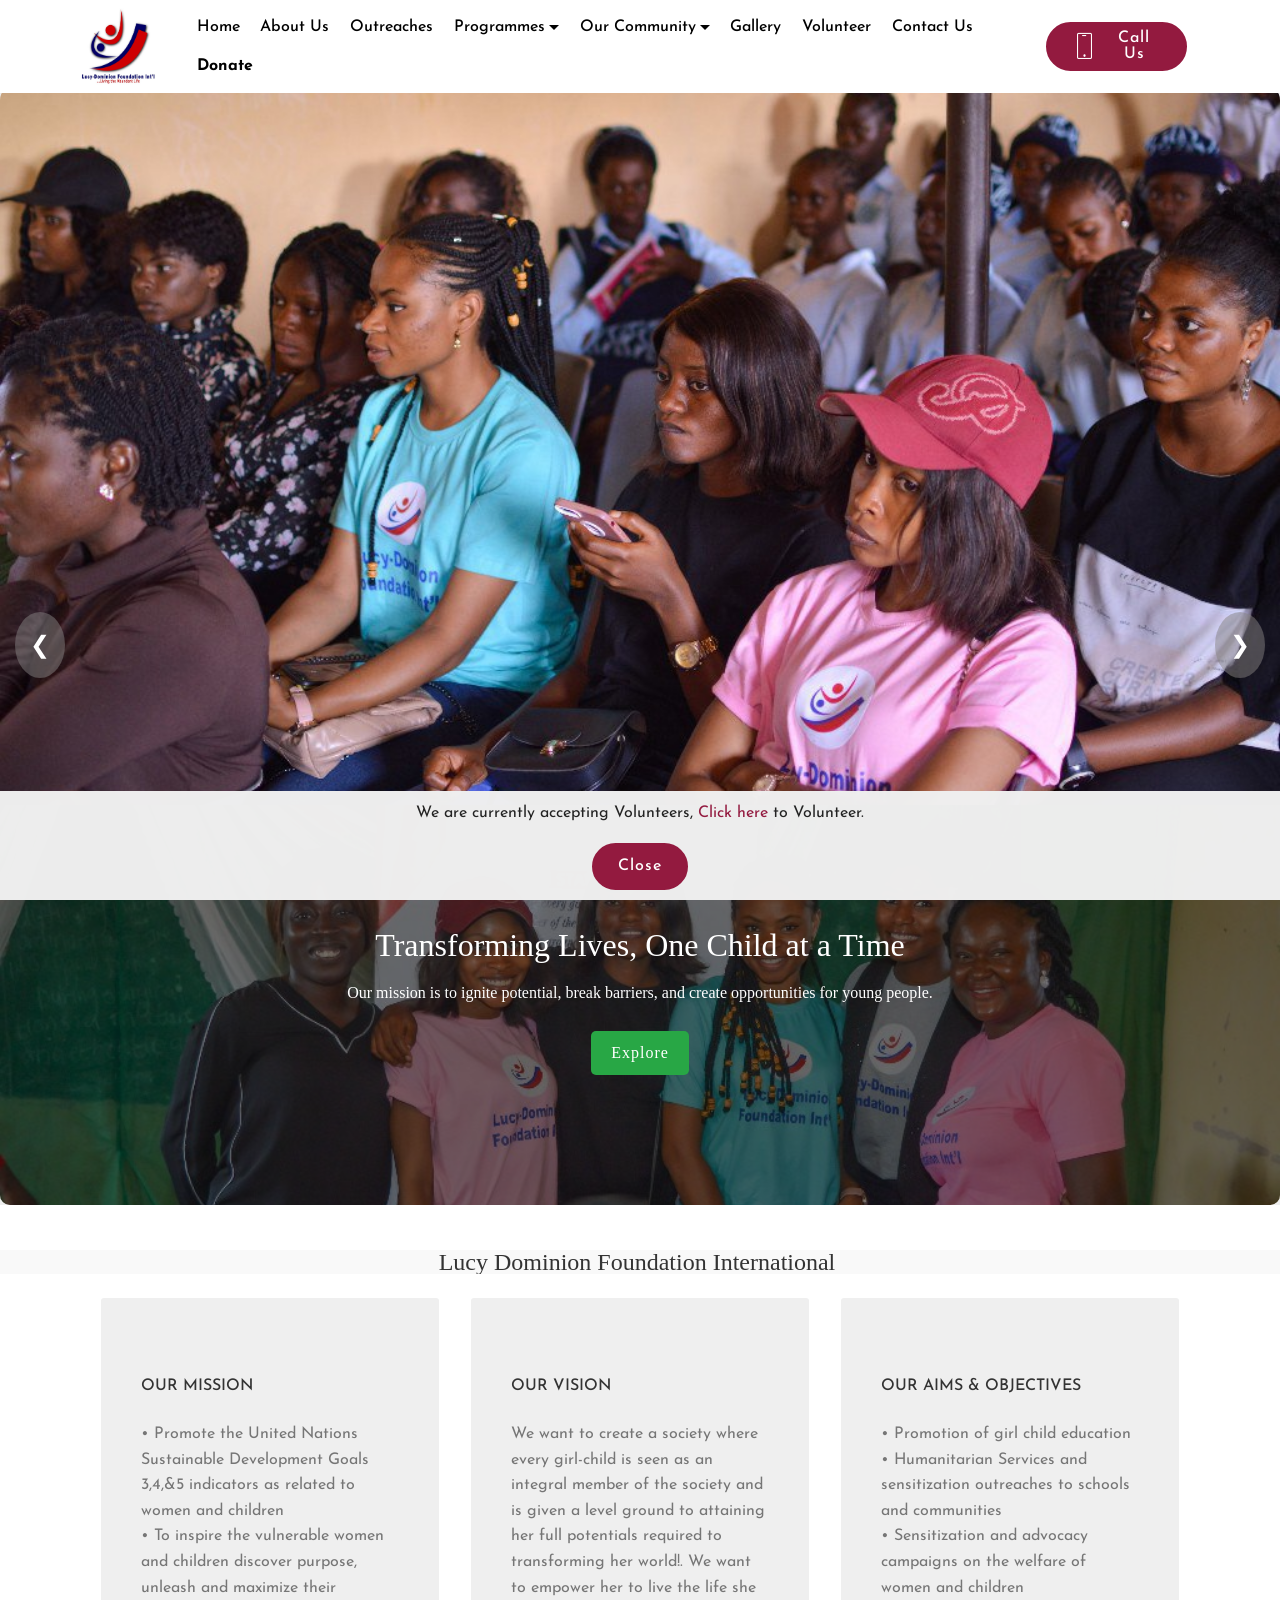
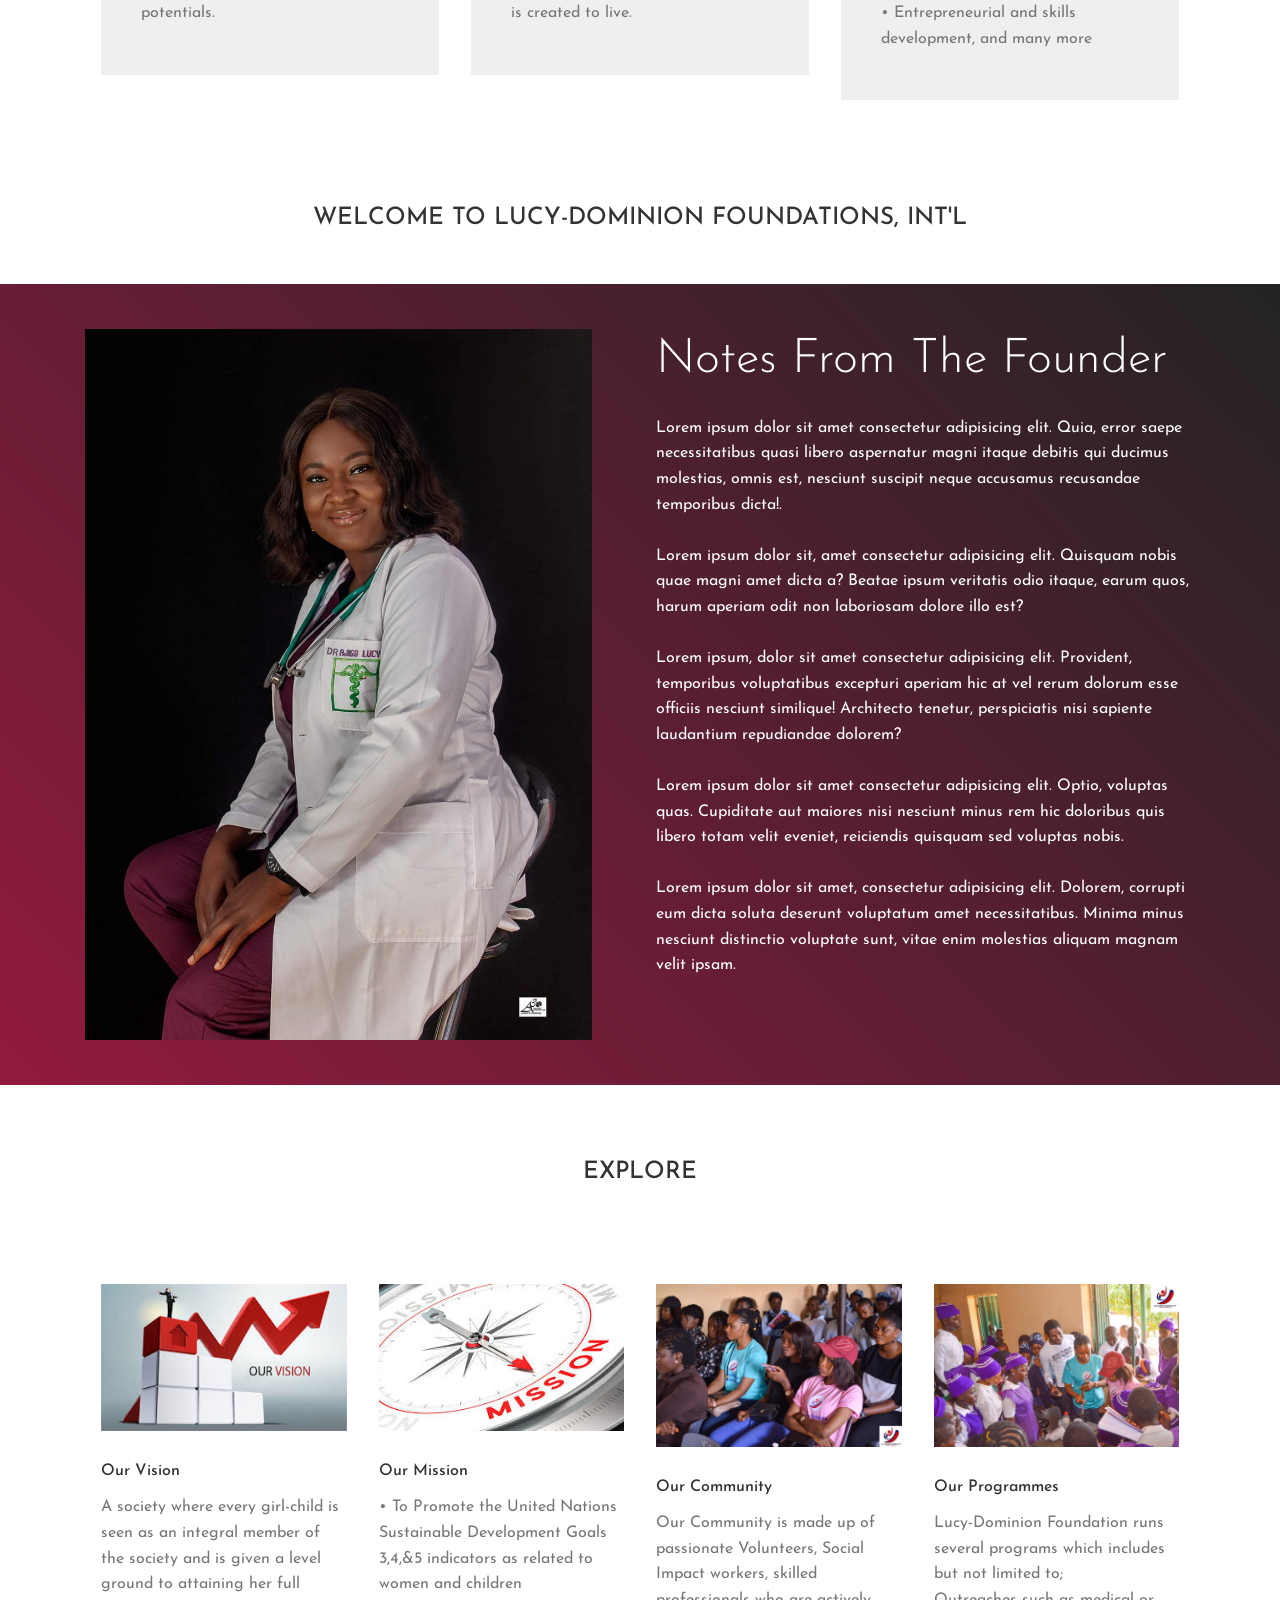
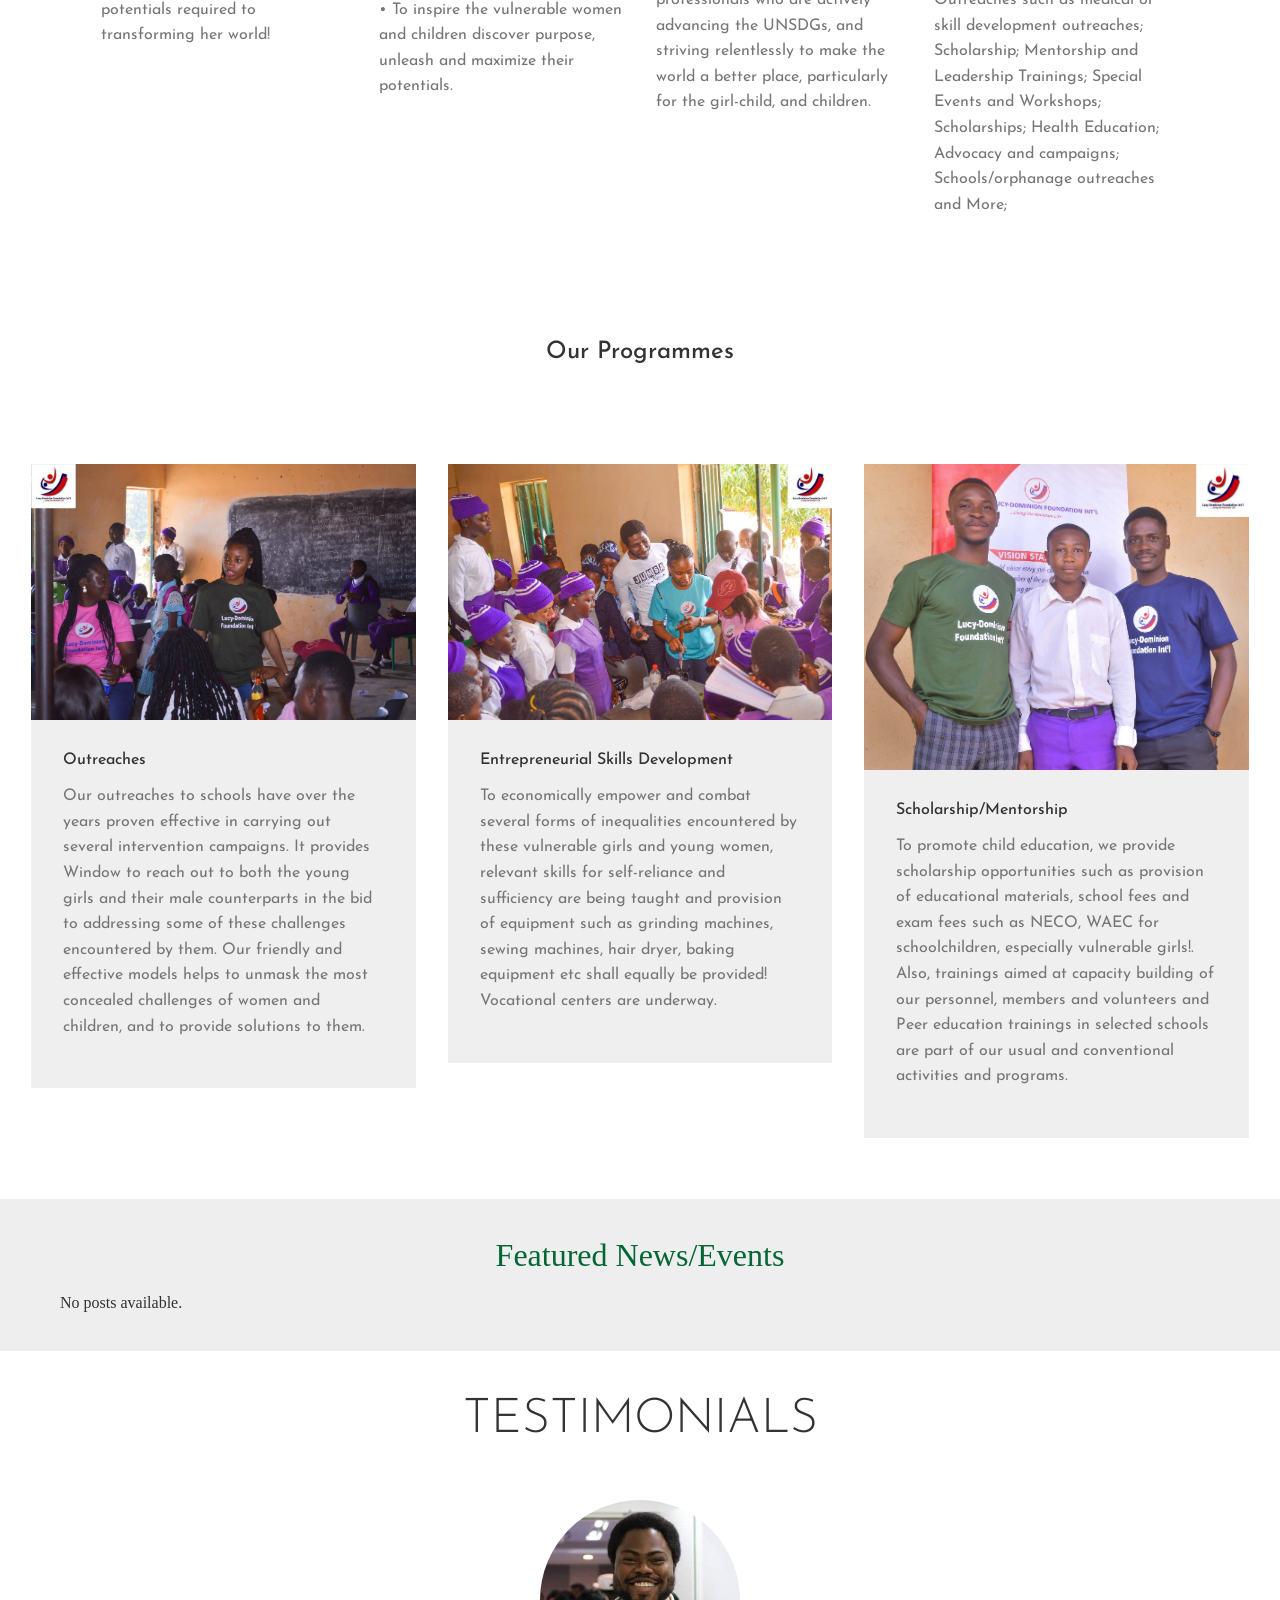
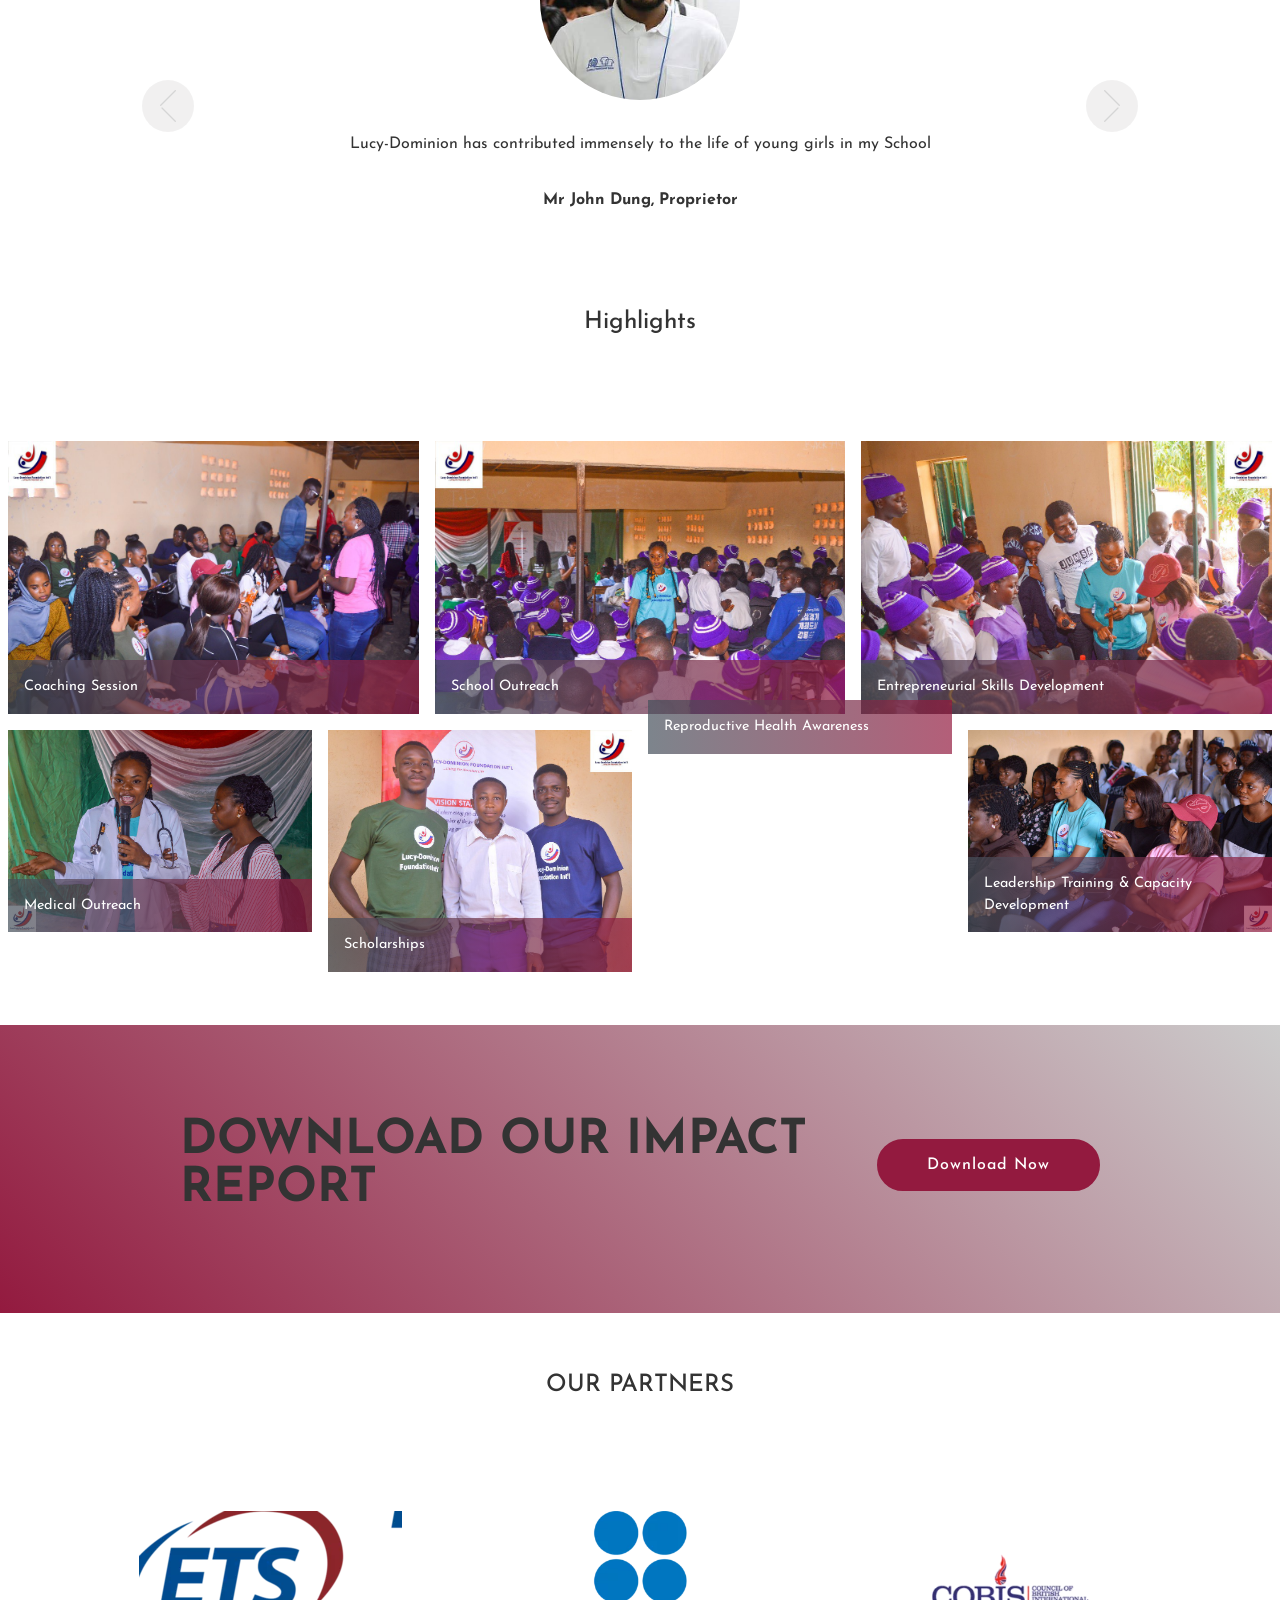
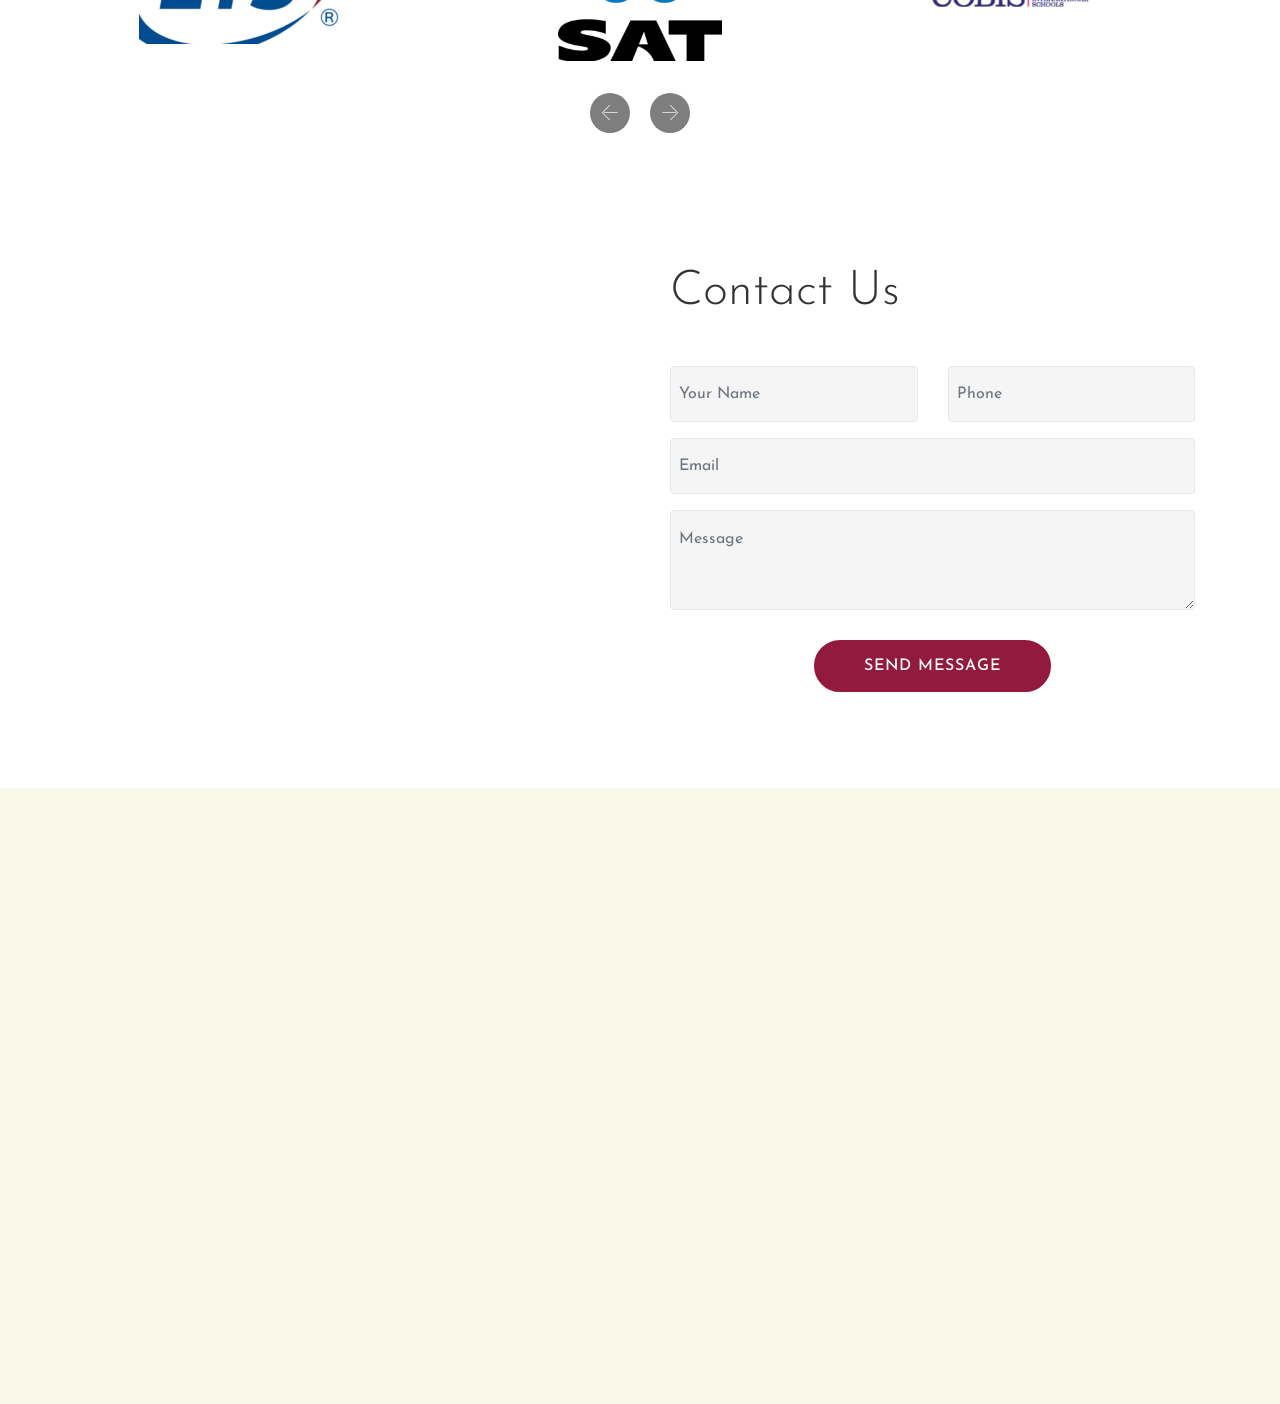
==== commit e91a8600: "new adds" ====
--- a/index.html
+++ b/index.html
@@ -115,58 +115,58 @@
            <div class="sliderr">
                <!-- Slide 0 -->
                <div class="slide">
-                   <img class="active" src="./assets/imagess/slide16.jpg" alt="Main banner image"/>
+                   <img class="active" src="./assets/Imagess/slide16.jpg" alt="Main banner image"/>
                    <div class="slider-text">e</div>
                </div>
    
                <!-- Slide 1 -->
                <div class="slide">
-                   <img src="./assets/imagess/slide4.jpg" alt=""/>
+                   <img src="./assets/Imagess/slide4.jpg" alt=""/>
                    <div class="slider-text"></div>
                </div>
    
                <!-- Slide 4 -->
                <div class="slide">
-                   <img src="./assets/imagess/slide9.jpg" alt=""/>
+                   <img src="./assets/Imagess/slide9.jpg" alt=""/>
                    <div class="slider-text"></div>
                </div>
    
                <!-- Slide 6 -->
                <div class="slide">
-                   <img src="./assets/imagess/slide17.jpg" alt=""/>
+                   <img src="./assets/Imagess/slide17.jpg" alt=""/>
                    <div class="slider-text"></div>
                </div>
    
                <!-- Slide 7 -->
                <div class="slide">
-                   <img src="./assets/imagess/slide6.jpg" alt="Teamwork and collaboration"/>
+                   <img src="./assets/Imagess/slide6.jpg" alt="Teamwork and collaboration"/>
                    <div class="slider-text"></div>
                </div>
    
                <!-- Slide 10 -->
                <div class="slide">
-                   <img src="./assets/imagess/slide12.jpg" alt="School culture"/>
+                   <img src="./assets/Imagess/slide12.jpg" alt="School culture"/>
                    <div class="slider-text"></div>
                </div>
    
                <!-- Slide 11 -->
                <div class="slide">
-                   <img src="./assets/imagess/slide24.jpg" alt="Call to action" />
+                   <img src="./assets/Imagess/slide24.jpg" alt="Call to action" />
                    <div class="slider-text"></div>
                </div>
                <!-- Slide 11 -->
                <div class="slide">
-                <img src="./assets/imagess/slide23.jpg" alt="Call to action" />
+                <img src="./assets/Imagess/slide23.jpg" alt="Call to action" />
                 <div class="slider-text"></div>
             </div>
             <!-- Slide 11 -->
             <div class="slide">
-                <img src="./assets/imagess/slide18.jpg" alt="Call to action" />
+                <img src="./assets/Imagess/slide18.jpg" alt="Call to action" />
                 <div class="slider-text"></div>
             </div>
             <!-- Slide 11 -->
             <div class="slide">
-                <img src="./assets/imagess/slide1.jpg" alt="Call to action" />
+                <img src="./assets/Imagess/slide1.jpg" alt="Call to action" />
                 <div class="slider-text"></div>
             </div>
            </div>
--- a/assets/text-animation.css
+++ b/assets/text-animation.css
@@ -16,7 +16,7 @@
     margin: 0px auto;
     overflow: hidden;
     border-radius: 0 0 10px 10px; /* Top edges sharp, bottom edges curved */
-    background: url('imagess/slide16.jpg') no-repeat center center/cover;
+    background: url('Imagess/slide16.jpg') no-repeat center center/cover;
 }
 
   .slidery-content {
